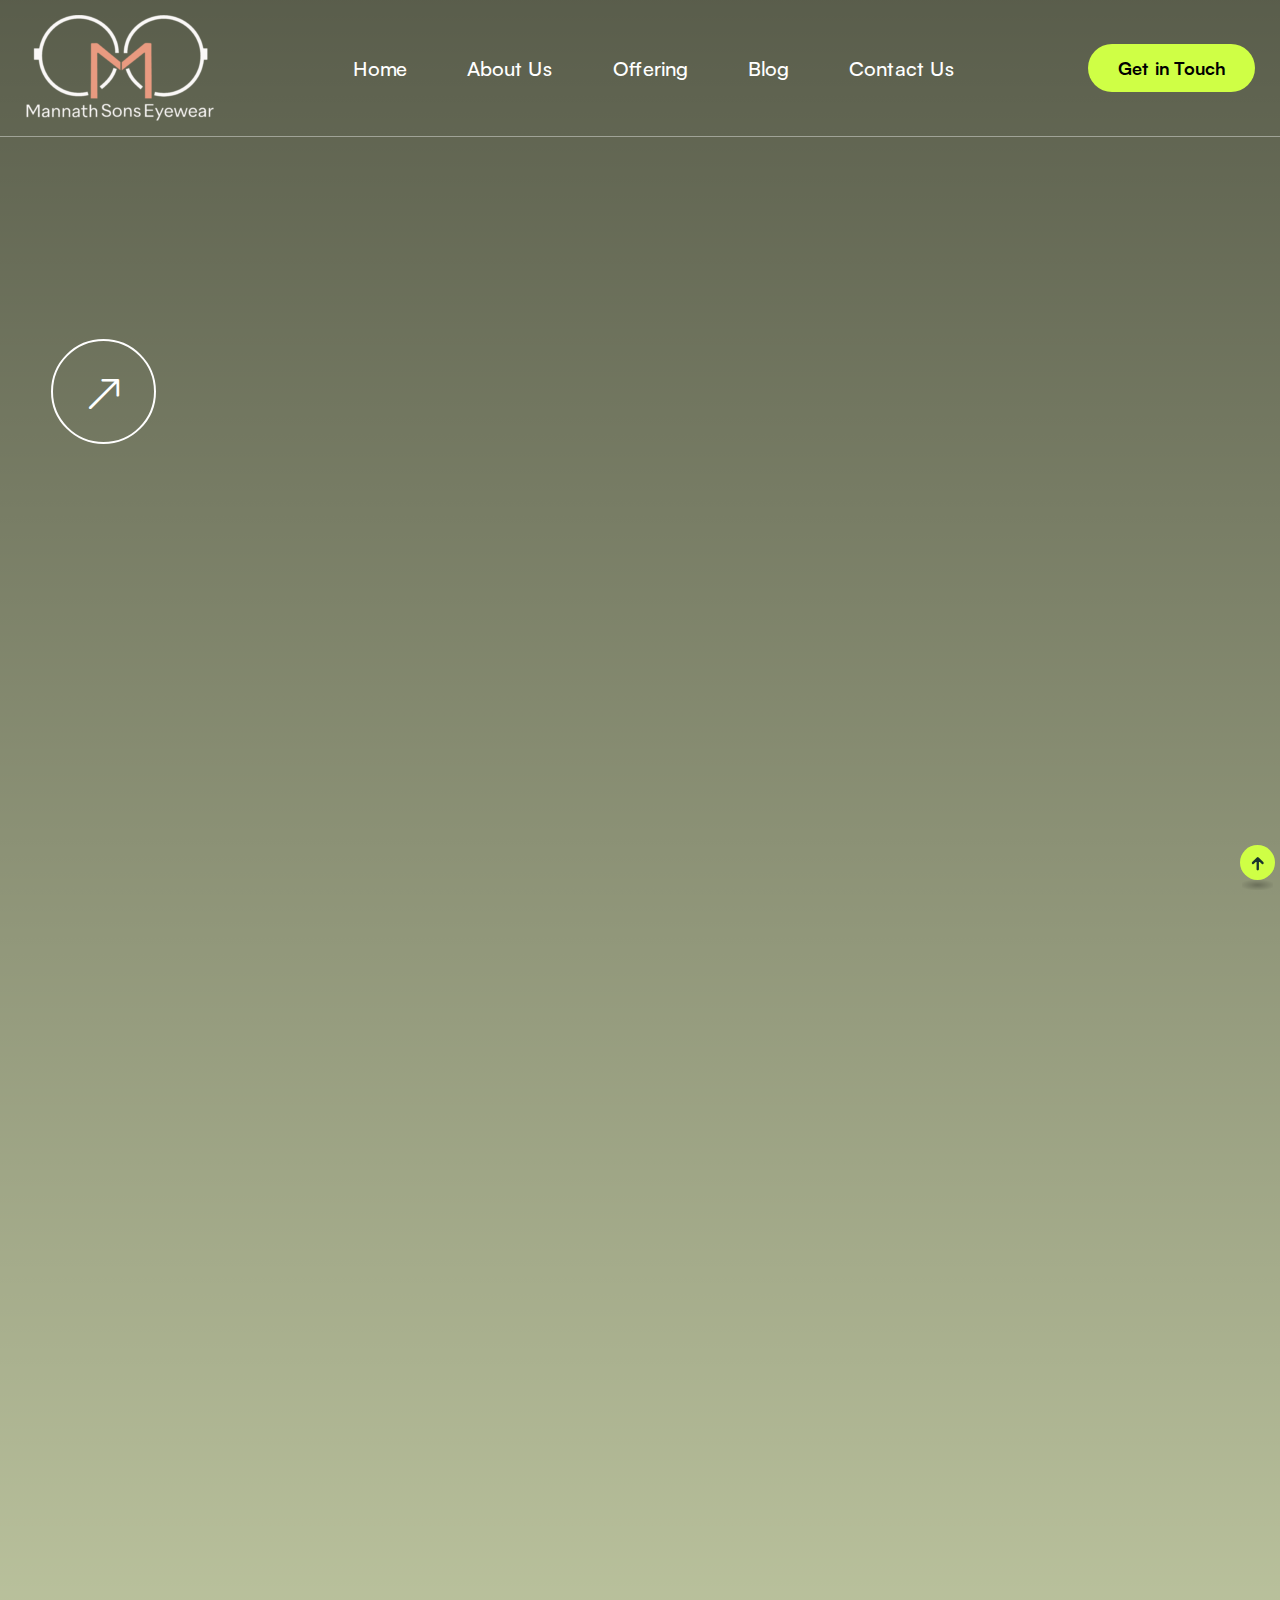
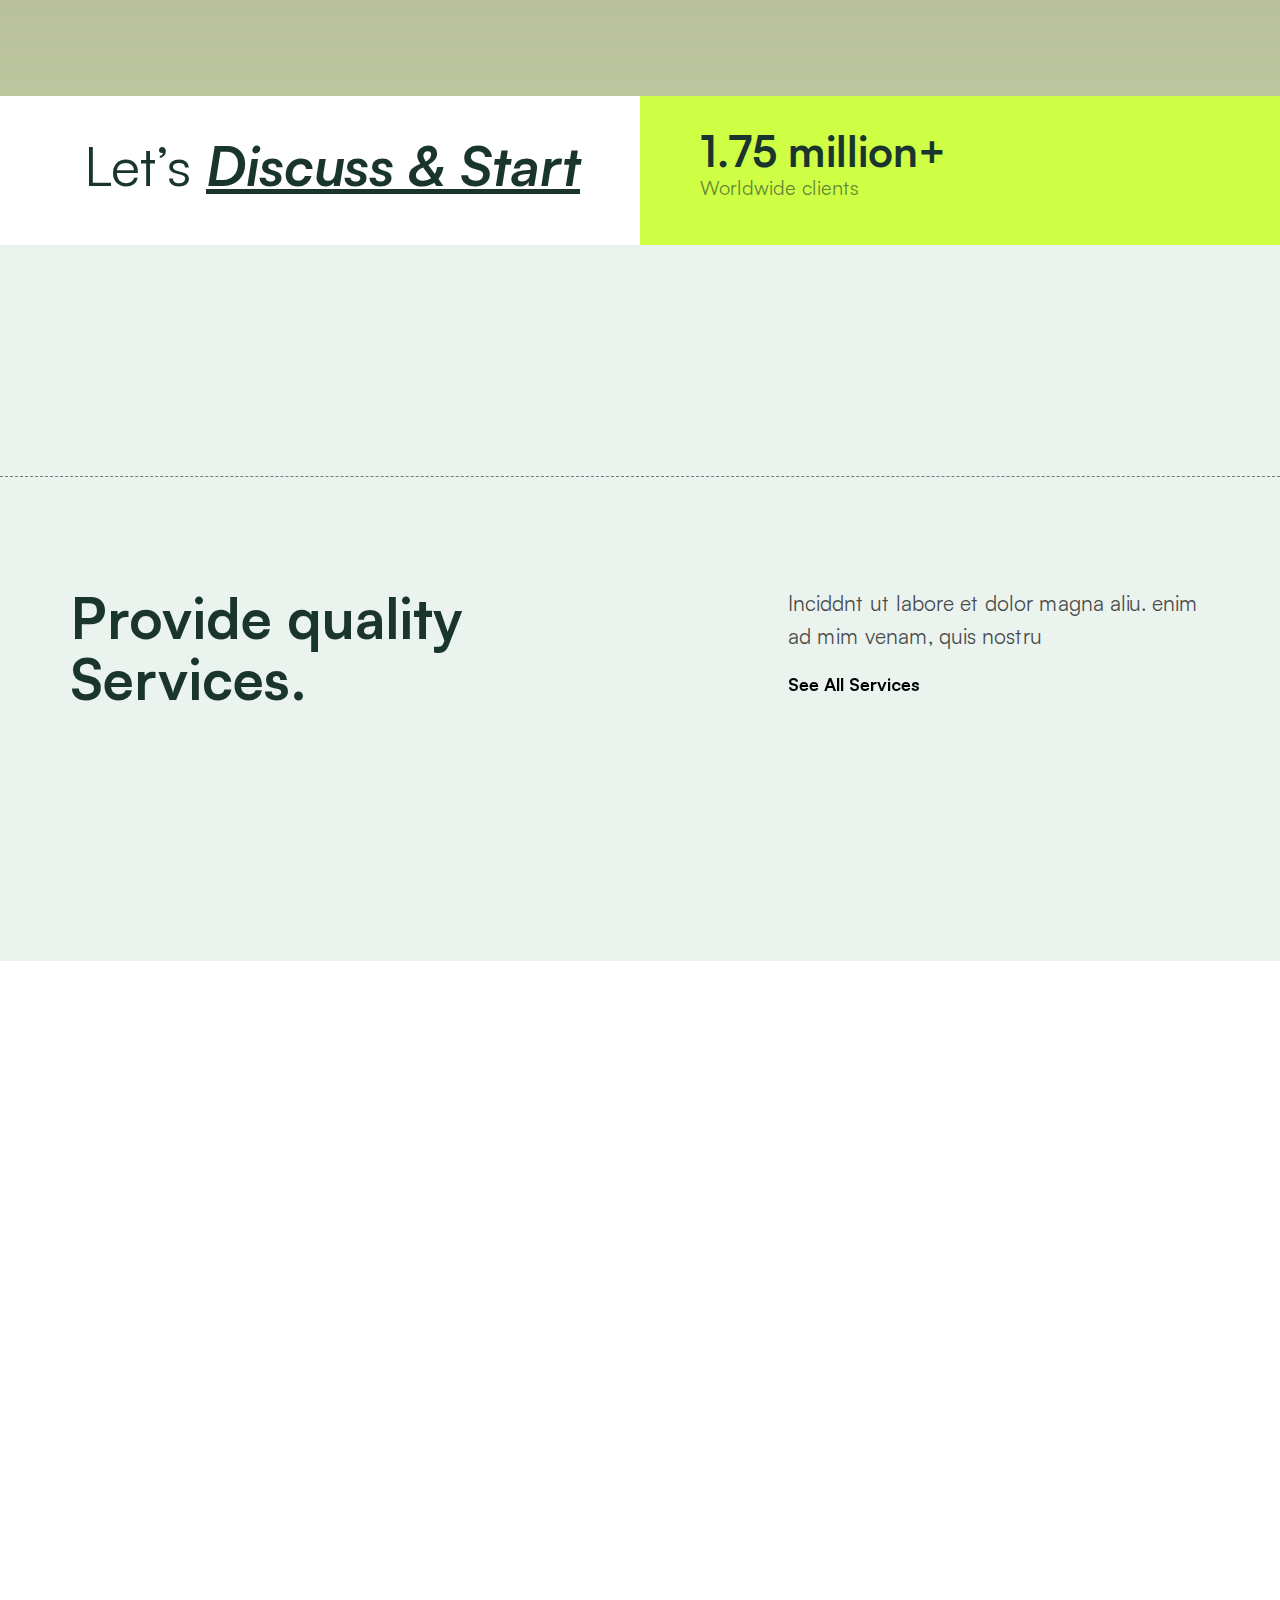
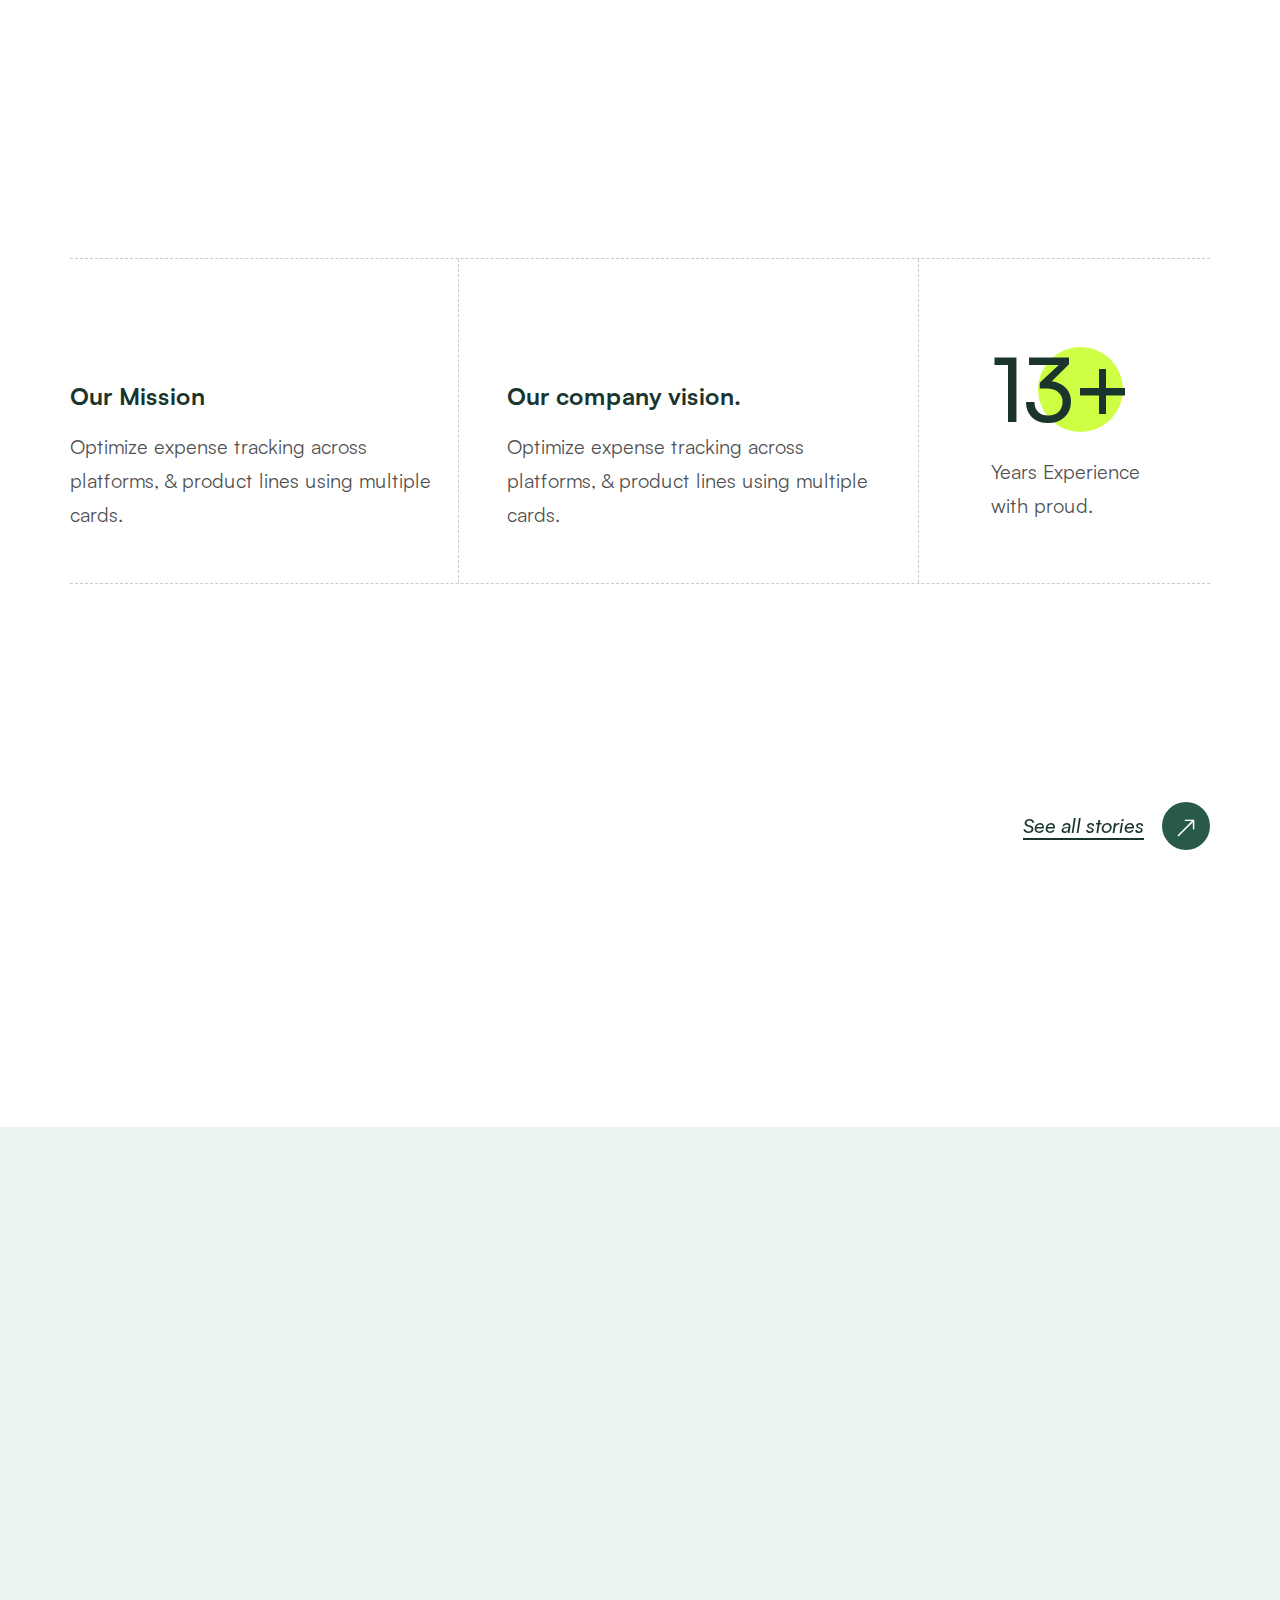
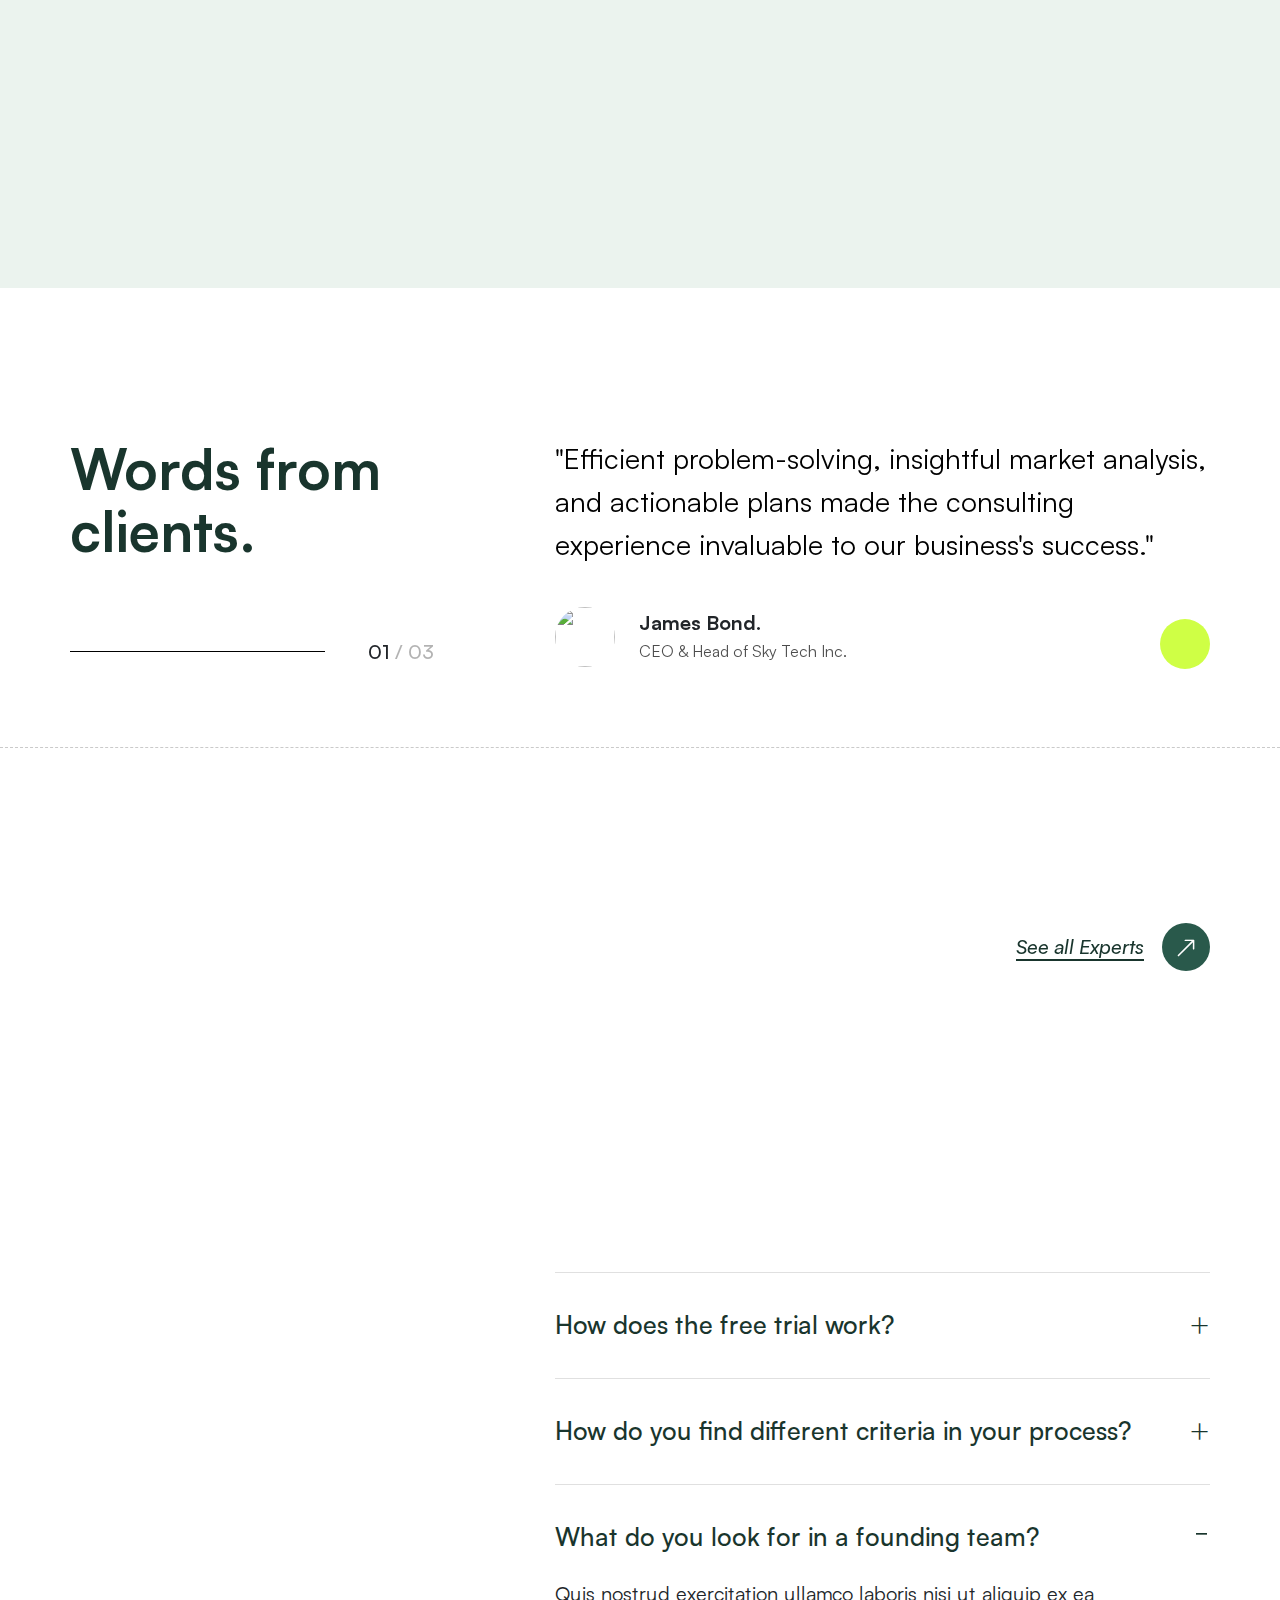
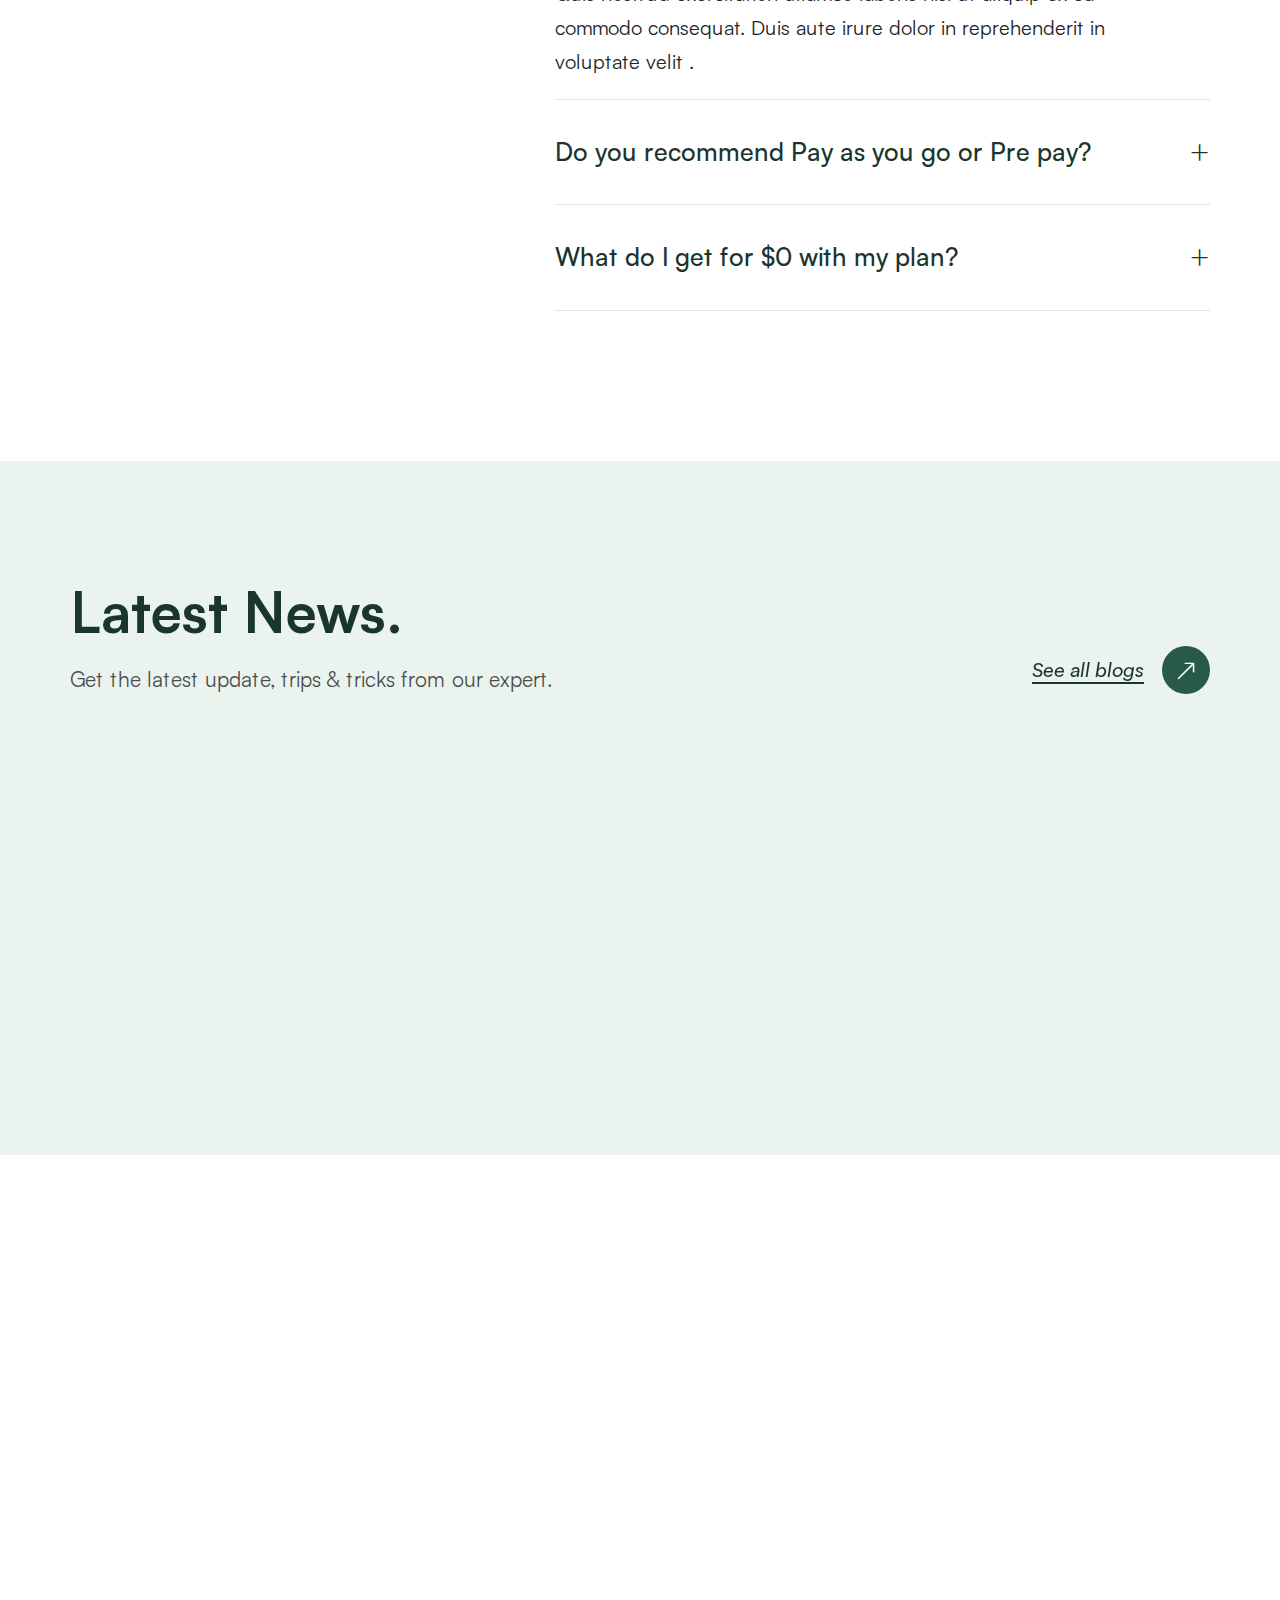
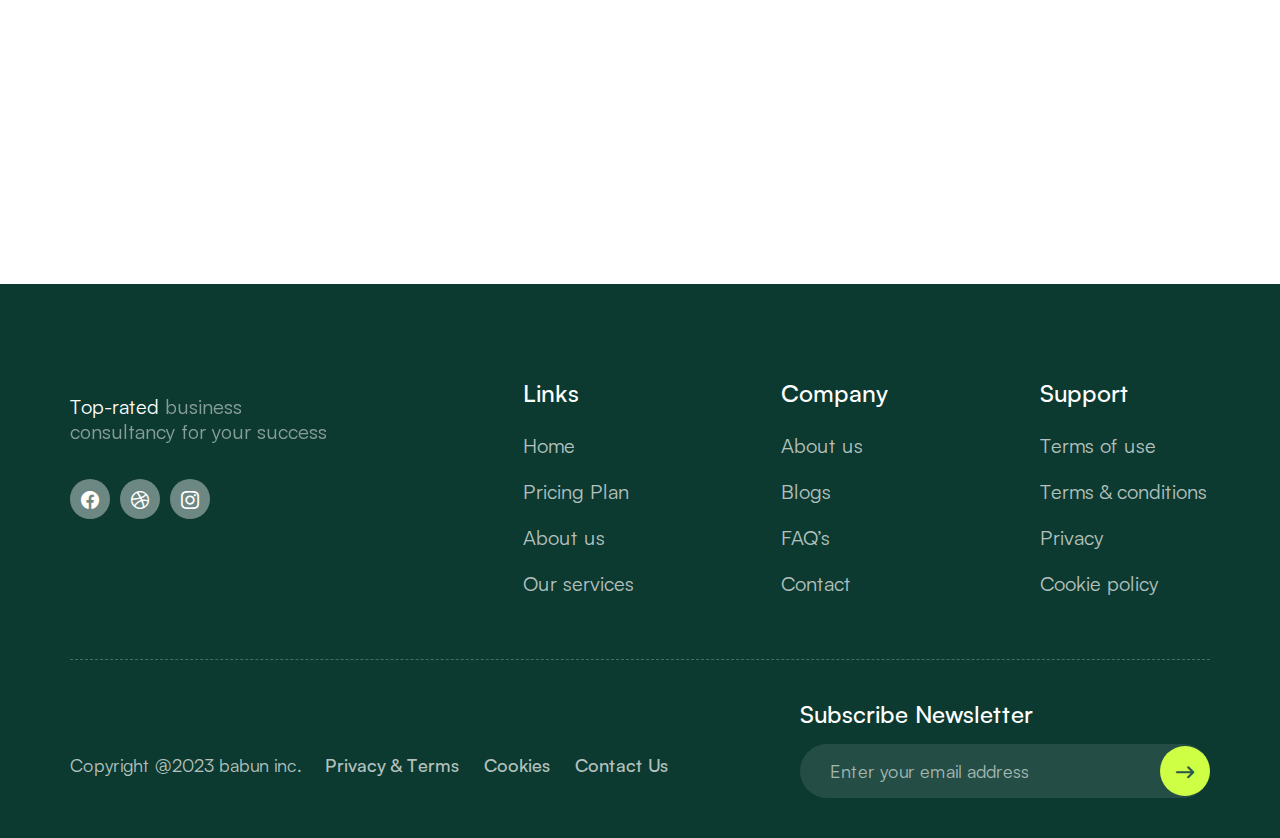
==== index.html @ 5e465fb8 "" ====
<!DOCTYPE html>
<html lang="en">


<!-- Mirrored from html.creativegigstf.com/babun/babun/index-2.html by HTTrack Website Copier/3.x [XR&CO'2014], Tue, 03 Sep 2024 10:23:04 GMT -->

<head>
	<meta charset="UTF-8">
	<meta name="keywords" content="Digital marketing agency, Digital marketing company, Digital marketing services">
	<meta name="description"
		content="Babun is a beautiful website template designed for Business & Consulting websites.">
	<meta property="og:site_name" content="Babun">
	<meta property="og:url" content="https://creativegigstf.com/">
	<meta property="og:type" content="website">
	<meta property="og:title" content="Babun - Business & Consulting HTML5 Template">
	<meta name='og:image' content='images/assets/ogg.png'>
	<!-- For IE -->
	<meta http-equiv="X-UA-Compatible" content="IE=edge">
	<!-- For Resposive Device -->
	<meta name="viewport" content="width=device-width, initial-scale=1.0">
	<!-- For Window Tab Color -->
	<!-- Chrome, Firefox OS and Opera -->
	<meta name="theme-color" content="#1A4137">
	<!-- Windows Phone -->
	<meta name="msapplication-navbutton-color" content="#1A4137">
	<!-- iOS Safari -->
	<meta name="apple-mobile-web-app-status-bar-style" content="#1A4137">
	<title>Babun - Business & Finance HTML5 Template</title>
	<!-- Favicon -->
	<link rel="icon" type="image/png" sizes="56x56" href="images/fav-icon/icon.png">
	<!-- Bootstrap CSS -->
	<link rel="stylesheet" type="text/css" href="assets/css/bootstrap.min.css" media="all">
	<!-- Main style sheet -->
	<link rel="stylesheet" type="text/css" href="assets/css/style.min.css" media="all">
	<!-- responsive style sheet -->
	<link rel="stylesheet" type="text/css" href="assets/css/responsive.css" media="all">

	<!-- Fix Internet Explorer ______________________________________-->
	<!--[if lt IE 9]>
			<script src="http://html5shiv.googlecode.com/svn/trunk/html5.js"></script>
			<script src="vendor/html5shiv.js"></script>
			<script src="vendor/respond.js"></script>
		<![endif]-->
</head>

<body>
	<div class="main-page-wrapper">
		<header class="theme-main-menu menu-overlay menu-style-one white-vr sticky-menu">
			<div class="inner-content position-relative">
				<div class="top-header">
					<div class="d-flex align-items-center justify-content-between">
						<div class="logo order-lg-0">
							<a href="index.html" class="d-flex align-items-center">
								<img src="assets/images/logo/mannath-logo-real-194x106.png" alt="" class="main_logo">
							</a>
						</div>
						<!-- logo -->
						<div class="right-widget ms-auto ms-lg-0 me-3 me-lg-0 order-lg-3">
							<ul class="d-flex align-items-center style-none">
								<li class="d-none d-md-block"><a href="contact.html" class="btn-one tran3s">Get in
										Touch</a></li>
							</ul>
						</div> <!--/.right-widget-->
						<nav class="navbar navbar-expand-lg p0 order-lg-2">
							<button class="navbar-toggler d-block d-lg-none" type="button" data-bs-toggle="collapse"
								data-bs-target="#navbarNav" aria-controls="navbarNav" aria-expanded="false"
								aria-label="Toggle navigation">
								<span></span>
							</button>
							<div class="collapse navbar-collapse" id="navbarNav">
								<ul class="navbar-nav align-items-lg-center">
									<li class="d-block d-lg-none">
										<div class="logo"><a href="index.html" class="d-block"><img
													src="images/logo/logo_01.svg" alt=""></a></div>
									</li>
									<li class="nav-item">
										<a class="nav-link" href="index.html" role="button">Home</a>
									</li>
									<li class="nav-item">
										<a class="nav-link" href="index.html" role="button">About Us</a>
									</li>
									<li class="nav-item">
										<a class="nav-link" href="index.html" role="button">Offering</a>
									</li>
									<li class="nav-item dropdown">
										<a class="nav-link dropdown-toggle" href="#" role="button"
											data-bs-toggle="dropdown" data-bs-auto-close="outside"
											aria-expanded="false">Blog
										</a>
										<ul class="dropdown-menu">
											<li><a href="blog-v1.html" class="dropdown-item"><span>Blog List</span></a>
											</li>
											<li><a href="blog-v2.html" class="dropdown-item"><span>Blog Grid</span></a>
											</li>
											<li><a href="blog-details.html" class="dropdown-item"><span>Blog
														Details</span></a></li>
										</ul>
									</li>
									<li class="nav-item">
										<a class="nav-link" href="contact.html" role="button">Contact Us</a>
									</li>
									<li class="d-md-none ps-2 pe-2"><a href="contact.html"
											class="btn-one w-100 mt-15 tran3s">Get in Touch</a></li>
								</ul>
							</div>
						</nav>
					</div>
				</div> <!--/.top-header-->
			</div> <!-- /.inner-content -->
		</header>
		<!-- /.theme-main-menu -->



		<!-- 
		=============================================
			Hero Banner
		============================================== 
		-->
		<div class="hero-banner-one  xl-pt-200 lg-pt-150 pb-150 lg-pb-100 position-relative">
			<!-- <div class="hero-slider-one m0">
				<div class="item m0">
					<div class="hero-img" style="background-image: url(assets/images/media/slide04.jpg);"></div>
				</div>
				<div class="item m0">
					<div class="hero-img" style="background-image: url(assets/images/media/slide03.jpg);"></div>
				</div>
				<div class="item m0">
					<div class="hero-img" style="background-image: url(assets/images/media/slider02.jpg);"></div>
				</div>
			</div> -->
			<div class="vedio_banner">
				<video autoplay loop muted>
					<source src="assets/images/media/slider_vedio.mp4" type="video/mp4">
				</video>
			</div>
			<!-- /.hero-slider-one -->
			<div class="container position-relative">
				<div class="row">
					<div class="col-xl-6 col-lg-7 ms-auto">
						<h1 class="hero-heading d-inline-block position-relative wow fadeInUp">Your business
							<br>Consultant & <br>Solution.
						</h1>
						<p class="text-xl text-white pt-35 pb-25 wow fadeInUp" data-wow-delay="0.1s">Empowering
							businesses with innovative strategies and actionable recommendations</p>
						<a href="contact.html" class="btn-two icon-link wow fadeInUp" data-wow-delay="0.2s">
							<span>Let’s Talk</span>
							<img src="images/lazy.svg" data-src="images/icon/icon_02.svg" alt=""
								class="lazy-img icon ms-2">
						</a>
					</div>
				</div>
			</div>
			<a href="contact.html"
				class="more-btn rounded-circle d-flex align-items-center justify-content-center tran3s wow fadeInLeft"
				target="_blank"><i class="bi bi-arrow-up-right"></i></a>
		</div>
		<!-- /.hero-banner-one -->


		<!-- 
		=============================================
			Fancy Banner One
		============================================== 
		-->
		<div class="fancy-banner-one position-relative pt-30 md-pt-20 pb-40 md-pb-20 bg-white">
			<div class="row align-items-center">
				<div class="col-md-6 text-center text-md-end">
					<h2 class="pe-xl-5 pe-md-4 sm-pb-50">Let’s <span>Discuss & Start</span></h2>
				</div>
				<div class="col-md-6">
					<div class="ps-xl-5 ps-md-4 pe-xxl-5 d-flex align-items-center justify-content-between">
						<div>
							<h3 class="fw-bold">1.75 million+</h3>
							<p class="text-md m0">Worldwide clients</p>
						</div>
						<img src="images/lazy.svg" data-src="images/assets/screen_01.png" alt=""
							class="lazy-img screen me-xxl-5">
					</div>
				</div>
			</div>
		</div>
		<!-- /.fancy-banner-one -->


		<!-- 
		=============================================
			BLock Feature One
		============================================== 
		-->
		<div class="block-feature-one position-relative pt-75">
			<div class="upper-wrapper mb-110 lg-mb-80">
				<div class="container">
					<div class="row">
						<div class="col-lg-4 wow fadeInUp">
							<div class="card-style-one d-flex w-100 mb-35">
								<div
									class="icon tran3s rounded-circle d-flex align-items-center justify-content-center">
									<img src="images/lazy.svg" data-src="images/icon/icon_03.svg" alt=""
										class="lazy-img">
								</div>
								<div class="text ps-4">
									<h4 class="fw-bold">Low Fees</h4>
									<p class="pe-xl-4">cupidatat non proident, sunt in culpa qui officia deserunt</p>
								</div>
							</div>
							<!-- /.card-style-one -->
						</div>
						<div class="col-lg-4 wow fadeInUp" data-wow-delay="0.1s">
							<div class="card-style-one d-flex w-100 mb-35">
								<div
									class="icon tran3s rounded-circle d-flex align-items-center justify-content-center">
									<img src="images/lazy.svg" data-src="images/icon/icon_04.svg" alt=""
										class="lazy-img">
								</div>
								<div class="text ps-4">
									<h4 class="fw-bold">Expert Advisor</h4>
									<p class="pe-xl-4">Elit esse cillum dolore eu fugiat nulla pariatur</p>
								</div>
							</div>
							<!-- /.card-style-one -->
						</div>
						<div class="col-lg-4 wow fadeInUp" data-wow-delay="0.2s">
							<div class="card-style-one d-flex w-100 mb-35">
								<div
									class="icon tran3s rounded-circle d-flex align-items-center justify-content-center">
									<img src="images/lazy.svg" data-src="images/icon/icon_05.svg" alt=""
										class="lazy-img">
								</div>
								<div class="text ps-4">
									<h4 class="fw-bold">Effective Support</h4>
									<p class="pe-xl-4">quis nostrud exerct ullamo ea nisi ut aliqui com dolor</p>
								</div>
							</div>
							<!-- /.card-style-one -->
						</div>
					</div>
				</div>
			</div>
			<!-- /.upper-wrapper -->

			<div class="container">
				<div class="position-relative">
					<div class="row">
						<div class="col-md-6">
							<div class="title-one text-center text-md-start mb-30 sm-mb-10">
								<h2>Provide quality Services.</h2>
							</div>
							<!-- /.title-one -->
						</div>
					</div>
					<div class="row justify-content-center">
						<div class="col-lg-4 col-md-6 d-flex wow fadeInUp">
							<div class="card-style-two vstack tran3s w-100 mt-30">
								<img src="images/lazy.svg" data-src="images/icon/icon_06.svg" alt=""
									class="lazy-img icon me-auto">
								<h4 class="fw-bold mt-30 mb-25">Expense Report</h4>
								<p class="mb-20">Maximize convenience by paying for ads, subscriptions, and inventory
									with Mastercard®.</p>
								<a href="service-details.html" class="arrow-btn tran3s mt-auto stretched-link"><img
										src="images/lazy.svg" data-src="images/icon/icon_09.svg" alt=""
										class="lazy-img"></a>
							</div>
							<!-- /.card-style-two -->
						</div>
						<div class="col-lg-4 col-md-6 d-flex wow fadeInUp" data-wow-delay="0.1s">
							<div class="card-style-two vstack tran3s w-100 mt-30">
								<img src="images/lazy.svg" data-src="images/icon/icon_07.svg" alt=""
									class="lazy-img icon me-auto">
								<h4 class="fw-bold mt-30 mb-25">Tax Preparation</h4>
								<p class="mb-20">Use receiving accounts in a growing number of currencies and get paid
									like a local.</p>
								<a href="service-details.html" class="arrow-btn tran3s mt-auto stretched-link"><img
										src="images/lazy.svg" data-src="images/icon/icon_09.svg" alt=""
										class="lazy-img"></a>
							</div>
							<!-- /.card-style-two -->
						</div>
						<div class="col-lg-4 col-md-6 d-flex wow fadeInUp" data-wow-delay="0.2s">
							<div class="card-style-two vstack tran3s w-100 mt-30">
								<img src="images/lazy.svg" data-src="images/icon/icon_08.svg" alt=""
									class="lazy-img icon me-auto">
								<h4 class="fw-bold mt-30 mb-25">Book keeping</h4>
								<p class="mb-20">Use receiving accounts in a growing number of currencies and get paid
									like a local.</p>
								<a href="service-details.html" class="arrow-btn tran3s mt-auto stretched-link"><img
										src="images/lazy.svg" data-src="images/icon/icon_09.svg" alt=""
										class="lazy-img"></a>
							</div>
							<!-- /.card-style-two -->
						</div>
					</div>

					<div class="section-subheading sm-mt-40">
						<p class="text-lg">Inciddnt ut labore et dolor magna aliu. enim ad mim venam, quis nostru </p>
						<a href="service-v1.html" class="btn-three icon-link">
							<span>See All Services</span>
							<img src="images/lazy.svg" data-src="images/icon/icon_09.svg" alt=""
								class="lazy-img icon ms-1">
						</a>
					</div>
					<!-- /.section-subheading -->
				</div>
			</div>
		</div>
		<!-- /.block-feature-one -->



		<!--
		=====================================================
			Text Feature One
		=====================================================
		-->
		<div class="text-feature-one mt-150 lg-mt-100">
			<div class="container">
				<div class="row align-items-center">
					<div class="col-xl-5 col-lg-6 wow fadeInLeft">
						<div class="title-one">
							<div class="upper-title">About us</div>
							<h2>15k+ Client using Our Services.</h2>
						</div>
						<!-- /.title-one -->
						<p class="text-lg mt-45 lg-mt-30 mb-35 lg-mb-20">Your success is our mission. As business
							advisors, we offer expert guidance, unlocking your potential for growth and profitability
						</p>
						<div class="d-inline-flex flex-wrap align-items-center">
							<a href="about-us-v1.html" class="btn-four mt-15 me-4">More About us</a>
							<a href="contact.html" class="btn-three icon-link mt-15">
								<span>Request a Callback</span>
								<img src="images/lazy.svg" data-src="images/icon/icon_09.svg" alt=""
									class="lazy-img icon ms-1">
							</a>
						</div>
					</div>
					<div class="col-xl-7 col-lg-6 wow fadeInRight">
						<div
							class="media-list-item ms-auto pe-xxl-5 pe-4 ps-xxl-5 ps-4 pb-35 md-mt-60 d-flex align-items-end">
							<ul class="style-none">
								<li>Mobile app easy management & access</li>
								<li>Ton’s of features for handle the card easily</li>
								<li>Strong security system.</li>
							</ul>
						</div>
					</div>
				</div>
			</div>
		</div>
		<!-- /.text-feature-one -->


		<!--
		=====================================================
			BLock Feature Two
		=====================================================
		-->
		<div class="block-feature-two mt-80">
			<div class="container">
				<div class="wrapper">
					<div class="row align-items-center">
						<div class="col-md-4">
							<div class="card-style-three pt-45 md-pt-30 pb-35 sm-pb-30">
								<img src="images/lazy.svg" data-src="images/icon/icon_10.svg" alt=""
									class="lazy-img icon">
								<h4 class="fw-bold mt-40 sm-mt-20 mb-20">Our Mission</h4>
								<p>Optimize expense tracking across platforms, & product lines using multiple cards.</p>
							</div>
							<!-- /.card-style-three -->
						</div>
						<div class="col-md-5">
							<div class="border-line h-100 ps-lg-5 pe-lg-5 ps-md-3 pe-md-3">
								<div class="card-style-three pt-45 md-pt-30 pb-35 sm-pb-30">
									<img src="images/lazy.svg" data-src="images/icon/icon_11.svg" alt=""
										class="lazy-img icon">
									<h4 class="fw-bold mt-40 sm-mt-20 mb-20">Our company vision.</h4>
									<p>Optimize expense tracking across platforms, & product lines using multiple cards.
									</p>
								</div>
								<!-- /.card-style-three -->
							</div>
						</div>
						<div class="col-md-3">
							<div class="ps-lg-5 sm-pb-30 sm-pt-30">
								<div class="numb fw-500"><span class="counter">13</span>+</div>
								<p class="m0">Years Experience <br> with proud.</p>
							</div>
						</div>
					</div>
				</div>
			</div>
		</div>
		<!-- /.block-feature-two -->



		<!--
		=====================================================
			BLock Feature Three
		=====================================================
		-->
		<div class="block-feature-three position-relative mt-150 lg-mt-80 pb-150 lg-pb-80 sm-pb-60">
			<div class="container">
				<div class="position-relative">
					<div class="row">
						<div class="col-md-6 wow fadeInLeft">
							<div class="title-one mb-90 lg-mb-50">
								<h2>Our client Success Stories.</h2>
							</div>
							<!-- /.title-one -->
						</div>
					</div>

					<div class="row gx-xxl-5">
						<div class="col-lg-8">
							<div
								class="block-one pt-45 lg-pt-30 pb-20 ps-3 ps-xl-5 pe-xl-5 pe-3 position-relative border-30 wow fadeInUp">
								<div class="row">
									<div class="col-lg-5">
										<div class="tag d-inline-block border-30 fw-500 text-uppercase mb-15">Consulting
										</div>
										<div class="date text-dark"><span class="fw-500">Featured -</span> 18 Jul 2023
										</div>
									</div>
									<div class="col-lg-7">
										<h3 class="block-title d-inline-block position-relative"><a
												href="project-details-v1.html">Manage your online banking and get
												rewarded</a></h3>
									</div>
								</div>
							</div>
							<!-- /.block-one -->

							<div class="block-two border-30 d-flex mt-45 lg-mt-30 wow fadeInUp">
								<div class="img-wrapper"></div>
								<div class="text-wrapper bg-white">
									<div class="date">18 Jul 2023</div>
									<h3 class="block-title d-inline-block position-relative mt-5 mb-40 lg-mb-30"><a
											href="project-details-v1.html">Gold card user will get priority pass for <br
												class="d-none d-lg-block"> Airport.</a></h3>
									<div class="d-flex align-items-center justify-content-between">
										<div class="tag text-uppercase fw-500">Payments</div>
										<a href="project-details-v1.html"
											class="round-btn rounded-circle d-flex align-items-center justify-content-center tran3s"><i
												class="bi bi-arrow-up-right"></i></a>
									</div>
								</div>
								<!-- /.text-wrapper -->
							</div>
							<!-- /.block-two -->
						</div>

						<div class="col-lg-4">
							<div class="block-three border-30 ps-lg-4 ps-3 pe-lg-4 pe-3 pt-40 lg-pt-30 pb-30 md-mt-30 wow fadeInUp"
								data-wow-delay="0.2s">
								<div class="date">3 Aug 2023</div>
								<h3 class="block-title d-inline-block position-relative mt-20 mb-80 lg-mb-50"><a
										href="project-details-v1.html">Gold card user will get priority pass for
										Airport.</a></h3>
								<div class="d-flex align-items-center justify-content-between">
									<div class="tag text-uppercase fw-500">DESIGN</div>
									<a href="project-details-v1.html"
										class="round-btn rounded-circle d-flex align-items-center justify-content-center tran3s"><i
											class="bi bi-arrow-up-right"></i></a>
								</div>
							</div>
							<!-- /.block-three -->
							<div class="block-four border-30 ps-lg-4 ps-3 pe-lg-4 pe-3 pt-15 pb-30 mt-45 lg-mt-30 wow fadeInUp"
								data-wow-delay="0.2s">
								<h3
									class="block-title d-inline-block position-relative mt-20 mb-250 lg-mb-150 sm-mb-100">
									<a href="project-details-v1.html">Our Travel Card Makes <br
											class="d-none d-xl-block">you Happy.</a>
								</h3>
								<div class="d-flex align-items-center justify-content-between">
									<div class="tag text-uppercase fw-500">DESIGN</div>
									<a href="project-details-v1.html"
										class="round-btn rounded-circle d-flex align-items-center justify-content-center tran3s"><i
											class="bi bi-arrow-up-right"></i></a>
								</div>
							</div>
							<!-- /.block-four -->
						</div>
					</div>

					<div class="section-btn sm-mt-40">
						<a href="project-v1.html" class="btn-five icon-link">
							<span class="text">See all stories</span>
							<div class="icon tran3s rounded-circle d-flex align-items-center justify-content-center"><i
									class="bi bi-arrow-up-right"></i></div>
						</a>
					</div>
				</div>
			</div>
		</div>
		<!-- /.block-feature-three -->



		<!-- 
		=============================================
			Feedback Section One
		============================================== 
		-->
		<div class="feedback-section-one mt-150 lg-mt-80 pb-80">
			<div class="container">
				<div class="position-relative">
					<div class="title-one sm-mb-40">
						<h2>Words from <br> clients.</h2>
					</div>
					<!-- /.title-one -->
					<div class="feedback-slider-one">
						<div class="item">
							<div class="feedback-block-one">
								<div class="row align-items-end">
									<div class="col-md-7 ms-auto order-md-last">
										<blockquote>"Efficient problem-solving, insightful market analysis, and
											actionable plans made the consulting experience invaluable to our business's
											success."</blockquote>
										<div class="d-flex align-items-center">
											<img src="images/media/img_08.jpg" alt="" class="avatar rounded-circle">
											<div class="ps-4">
												<div class="name fw-bold text-dark">James Bond.</div>
												<p class="fs-6 m0">CEO & Head of Sky Tech Inc.</p>
											</div>
										</div>
									</div>
									<div class="col-md-4 order-md-first">
										<div class="d-flex align-items-center justify-content-between sm-mt-40">
											<div class="line"></div>
											<div class="count fw-500"><span class="text-dark">01</span> / 03</div>
										</div>
									</div>
								</div>
							</div>
						</div>
						<div class="item">
							<div class="feedback-block-one">
								<div class="row align-items-end">
									<div class="col-md-7 ms-auto order-md-last">
										<blockquote>"Lorem ipsum, dolor sit amet consectetur elit. Asperiores unde
											inventore tenetur. Accusantium tenetur id cupiditate quibusdam."
										</blockquote>
										<div class="d-flex align-items-center">
											<img src="images/media/img_08.jpg" alt="" class="avatar rounded-circle">
											<div class="ps-4">
												<div class="name fw-bold text-dark">Rashed Kabir.</div>
												<p class="fs-6 m0">CEO & Head of Sky Tech Inc.</p>
											</div>
										</div>
									</div>
									<div class="col-md-4 order-md-first">
										<div class="d-flex align-items-center justify-content-between sm-mt-40">
											<div class="line"></div>
											<div class="count fw-500"><span class="text-dark">02</span> / 03</div>
										</div>
									</div>
								</div>
							</div>
						</div>
						<div class="item">
							<div class="feedback-block-one">
								<div class="row align-items-end">
									<div class="col-md-7 ms-auto order-md-last">
										<blockquote>"Lorem ipsum dolor, sit amet consectetur adipisicing elit. Fuga sed
											nobis eveniet nisi provident aut excepturi reiciendis officiis quo."
										</blockquote>
										<div class="d-flex align-items-center">
											<img src="images/media/img_08.jpg" alt="" class="avatar rounded-circle">
											<div class="ps-4">
												<div class="name fw-bold text-dark">Zubayer Hasan.</div>
												<p class="fs-6 m0">CEO & Head of Sky Tech Inc.</p>
											</div>
										</div>
									</div>
									<div class="col-md-4 order-md-first">
										<div class="d-flex align-items-center justify-content-between sm-mt-40">
											<div class="line"></div>
											<div class="count fw-500"><span class="text-dark">03</span> / 03</div>
										</div>
									</div>
								</div>
							</div>
						</div>
					</div>

					<div class="icon d-flex align-items-center justify-content-center rounded-circle"><img
							src="images/lazy.svg" data-src="images/icon/icon_12.svg" alt="" class="lazy-img"></div>
				</div>
			</div>
		</div>
		<!-- /.feedback-section-one -->



		<!--
		=====================================================
			Team Section One
		=====================================================
		-->
		<div class="team-section-one mt-150 lg-mt-80">
			<div class="container">
				<div class="position-relative">
					<div class="title-one mb-40 lg-mb-20 wow fadeInUp">
						<h2>Our Advisor.</h2>
					</div>
					<!-- /.title-one -->

					<div class="row">
						<div class="col-lg-3 col-sm-6 wow fadeInUp">
							<div class="card-style-four mt-35">
								<div
									class="media d-flex align-items-center justify-content-center position-relative overflow-hidden">
									<img src="images/lazy.svg" data-src="images/media/img_09.jpg" alt=""
										class="lazy-img w-100">
									<a href="team-details.html"
										class="round-btn rounded-circle d-flex align-items-center justify-content-center tran3s"><i
											class="bi bi-arrow-up-right"></i></a>
								</div>
								<h4 class="fw-500 pt-20 m0">Rashed kabir</h4>
								<div class="fs-6">Manager</div>
							</div>
							<!-- /.card-style-four -->
						</div>
						<div class="col-lg-3 col-sm-6 wow fadeInUp" data-wow-delay="0.1s">
							<div class="card-style-four mt-35">
								<div
									class="media d-flex align-items-center justify-content-center position-relative overflow-hidden">
									<img src="images/lazy.svg" data-src="images/media/img_10.jpg" alt=""
										class="lazy-img w-100">
									<a href="team-details.html"
										class="round-btn rounded-circle d-flex align-items-center justify-content-center tran3s"><i
											class="bi bi-arrow-up-right"></i></a>
								</div>
								<h4 class="fw-500 pt-20 m0">Angelina Jolie</h4>
								<div class="fs-6">Marketing Expert</div>
							</div>
							<!-- /.card-style-four -->
						</div>
						<div class="col-lg-3 col-sm-6 wow fadeInUp" data-wow-delay="0.2s">
							<div class="card-style-four mt-35">
								<div
									class="media d-flex align-items-center justify-content-center position-relative overflow-hidden">
									<img src="images/lazy.svg" data-src="images/media/img_11.jpg" alt=""
										class="lazy-img w-100">
									<a href="team-details.html"
										class="round-btn rounded-circle d-flex align-items-center justify-content-center tran3s"><i
											class="bi bi-arrow-up-right"></i></a>
								</div>
								<h4 class="fw-500 pt-20 m0">Zubayer Hasan</h4>
								<div class="fs-6">Analysis</div>
							</div>
							<!-- /.card-style-four -->
						</div>
						<div class="col-lg-3 col-sm-6 wow fadeInUp" data-wow-delay="0.3s">
							<div class="card-style-four mt-35">
								<div
									class="media d-flex align-items-center justify-content-center position-relative overflow-hidden">
									<img src="images/lazy.svg" data-src="images/media/img_12.jpg" alt=""
										class="lazy-img w-100">
									<a href="team-details.html"
										class="round-btn rounded-circle d-flex align-items-center justify-content-center tran3s"><i
											class="bi bi-arrow-up-right"></i></a>
								</div>
								<h4 class="fw-500 pt-20 m0">Maria Escolova</h4>
								<div class="fs-6">Senior Officer</div>
							</div>
							<!-- /.card-style-four -->
						</div>
					</div>

					<div class="section-btn sm-mt-40">
						<a href="team-v1.html" class="btn-five icon-link">
							<span class="text">See all Experts</span>
							<div class="icon tran3s rounded-circle d-flex align-items-center justify-content-center"><i
									class="bi bi-arrow-up-right"></i></div>
						</a>
					</div>
				</div>
			</div>
		</div>
		<!-- /.team-section-one -->


		<!--
		=====================================================
			FAQ Section One
		=====================================================
		-->
		<div class="faq-section-one mt-150 lg-mt-120 md-mt-80">
			<div class="container">
				<div class="row">
					<div class="col-lg-5 wow fadeInLeft">
						<div class="title-one mb-40 lg-mb-20">
							<h2>Questions & Answers</h2>
						</div>
						<!-- /.title-one -->
						<p class="text-lg mb-40 lg-mb-20">Don’t find the answer? We can help</p>
						<a href="contact.html" class="btn-four">Contact us</a>
					</div>

					<div class="col-lg-7">
						<div class="accordion accordion-style-one mt-15 md-mt-50" id="accordionOne">
							<div class="accordion-item">
								<h2 class="accordion-header">
									<button class="accordion-button collapsed" type="button" data-bs-toggle="collapse"
										data-bs-target="#collapseOne" aria-expanded="false" aria-controls="collapseOne">
										How does the free trial work?
									</button>
								</h2>
								<div id="collapseOne" class="accordion-collapse collapse"
									data-bs-parent="#accordionOne">
									<div class="accordion-body">
										<p>Quis nostrud exercitation ullamco laboris nisi ut aliquip ex ea commodo
											consequat. Duis aute irure dolor in reprehenderit in voluptate velit .</p>
									</div>
								</div>
							</div>
							<div class="accordion-item">
								<h2 class="accordion-header">
									<button class="accordion-button collapsed" type="button" data-bs-toggle="collapse"
										data-bs-target="#collapseTwo" aria-expanded="false" aria-controls="collapseTwo">
										How do you find different criteria in your process?
									</button>
								</h2>
								<div id="collapseTwo" class="accordion-collapse collapse"
									data-bs-parent="#accordionOne">
									<div class="accordion-body">
										<p>Quis nostrud exercitation ullamco laboris nisi ut aliquip ex ea commodo
											consequat. Duis aute irure dolor in reprehenderit in voluptate velit .</p>
									</div>
								</div>
							</div>
							<div class="accordion-item">
								<h2 class="accordion-header">
									<button class="accordion-button" type="button" data-bs-toggle="collapse"
										data-bs-target="#collapseThree" aria-expanded="true"
										aria-controls="collapseThree">
										What do you look for in a founding team?
									</button>
								</h2>
								<div id="collapseThree" class="accordion-collapse collapse show"
									data-bs-parent="#accordionOne">
									<div class="accordion-body">
										<p>Quis nostrud exercitation ullamco laboris nisi ut aliquip ex ea commodo
											consequat. Duis aute irure dolor in reprehenderit in voluptate velit .</p>
									</div>
								</div>
							</div>
							<div class="accordion-item">
								<h2 class="accordion-header">
									<button class="accordion-button collapsed" type="button" data-bs-toggle="collapse"
										data-bs-target="#collapseFour" aria-expanded="false"
										aria-controls="collapseFour">
										Do you recommend Pay as you go or Pre pay?
									</button>
								</h2>
								<div id="collapseFour" class="accordion-collapse collapse"
									data-bs-parent="#accordionOne">
									<div class="accordion-body">
										<p>Quis nostrud exercitation ullamco laboris nisi ut aliquip ex ea commodo
											consequat. Duis aute irure dolor in reprehenderit in voluptate velit .</p>
									</div>
								</div>
							</div>
							<div class="accordion-item">
								<h2 class="accordion-header">
									<button class="accordion-button collapsed" type="button" data-bs-toggle="collapse"
										data-bs-target="#collapseFive" aria-expanded="false"
										aria-controls="collapseFive">
										What do I get for $0 with my plan?
									</button>
								</h2>
								<div id="collapseFive" class="accordion-collapse collapse"
									data-bs-parent="#accordionOne">
									<div class="accordion-body">
										<p>Quis nostrud exercitation ullamco laboris nisi ut aliquip ex ea commodo
											consequat. Duis aute irure dolor in reprehenderit in voluptate velit .</p>
									</div>
								</div>
							</div>
						</div>
					</div>
				</div>
			</div>
		</div>
		<!-- /.faq-section-one -->


		<!--
		=====================================================
			Blog Section One
		=====================================================
		-->
		<div class="blog-section-one position-relative mt-150 lg-mt-80 pt-120 lg-pt-80">
			<div class="container">
				<div class="position-relative">
					<div class="title-one mb-20 lg-mb-10">
						<h2>Latest News.</h2>
					</div>
					<!-- /.title-one -->
					<p class="text-lg mb-40 lg-mb-10">Get the latest update, trips & tricks from our expert.</p>

					<div class="row gx-xxl-5">
						<div class="col-md-6">
							<article class="blog-meta-one mt-35 sm-mt-30 wow fadeInUp">
								<div class="post-data">
									<div class="post-info"><span class="fw-500 text-dark">Rashed Ka -</span> 18 Jul 2023
									</div>
									<a href="blog-details.html" class="mt-15">
										<h4 class="tran3s blog-title">Wise Spending Habits, 13 Tips for Maximizing Your
											Money.</h4>
									</a>
								</div>
								<figure class="post-img position-relative d-flex justify-content-end align-items-end m0"
									style="background-image: url(images/blog/blog_img_01.jpg);">
									<a href="blog-details.html"
										class="round-btn stretched-link rounded-circle d-flex align-items-center justify-content-center tran3s"><i
											class="bi bi-arrow-up-right"></i></a>
								</figure>
							</article>
							<!-- /.blog-meta-one -->
						</div>
						<div class="col-md-6">
							<article class="blog-meta-one mt-35 sm-mt-30 wow fadeInUp" data-wow-delay="0.1s">
								<div class="post-data">
									<div class="post-info"><span class="fw-500 text-dark">Mark Joe -</span> 09 Feb 2023
									</div>
									<a href="blog-details.html" class="mt-15">
										<h4 class="tran3s blog-title">Lessons from Visionary Leaders for Success in
											Business.</h4>
									</a>
								</div>
								<figure class="post-img position-relative d-flex justify-content-end align-items-end m0"
									style="background-image: url(images/blog/blog_img_02.jpg);">
									<a href="blog-details.html"
										class="round-btn stretched-link rounded-circle d-flex align-items-center justify-content-center tran3s"><i
											class="bi bi-arrow-up-right"></i></a>
								</figure>
							</article>
							<!-- /.blog-meta-one -->
						</div>
					</div>

					<div class="section-btn sm-mt-40">
						<a href="blog-v2.html" class="btn-five icon-link">
							<span class="text">See all blogs</span>
							<div class="icon tran3s rounded-circle d-flex align-items-center justify-content-center"><i
									class="bi bi-arrow-up-right"></i></div>
						</a>
					</div>
				</div>
			</div>
		</div>
		<!-- /.blog-section-one -->


		<!--
		=====================================================
			Fancy Banner Two
		=====================================================
		-->
		<div class="fancy-banner-two mt-150 lg-mt-80 mb-150 lg-mb-60">
			<div class="container">
				<div class="text-center wow fadeInUp">
					<div class="row">
						<div class="col-lg-8 m-auto">
							<div class="title-one">
								<h2>Want to chat? Feel free to contact our team.</h2>
							</div>
							<!-- /.title-one -->
							<p class="text-lg mt-40 lg-mt-30 mb-30">Contact our friendly team for quick and helpful
								answers.</p>
							<div class="d-inline-flex flex-wrap justify-content-center">
								<a href="contact.html" class="btn-four mt-10 me-2">Get a Quote</a>
								<a href="contact.html" class="btn-six mt-10 ms-2">Contact</a>
							</div>
						</div>
					</div>
				</div>
			</div>
		</div>
		<!-- /.fancy-banner-two -->




		<!--
		=====================================================
			Footer One
		=====================================================
		-->
		<div class="footer-one">
			<div class="container">
				<div class="inner-wrapper">
					<div class="row justify-content-between">
						<div class="col-xl-4 col-md-3 footer-intro mb-30">
							<div class="logo mb-15">
								<a href="index.html" class="d-inline-block d-lg-none">
									<img src="images/logo/logo_01.svg" alt="">
								</a>
							</div>
							<!-- logo -->
							<p class="text-white lh-sm mb-35">Top-rated <span class="opacity-50">business <br>
									consultancy for your success</span></p>
							<ul class="style-none d-flex align-items-center social-icon">
								<li><a href="#"><i class="bi bi-facebook"></i></a></li>
								<li><a href="#"><i class="bi bi-dribbble"></i></a></li>
								<li><a href="#"><i class="bi bi-instagram"></i></a></li>
							</ul>
						</div>
						<div class="col-xl-2 col-md-3 col-sm-4 mb-20">
							<h5 class="footer-title">Links</h5>
							<ul class="footer-nav-link style-none">
								<li><a href="index.html">Home</a></li>
								<li><a href="pricing.html">Pricing Plan</a></li>
								<li><a href="about-us-v1.html">About us</a></li>
								<li><a href="service-v1.html">Our services</a></li>
							</ul>
						</div>
						<div class="col-xl-2 col-md-3 col-sm-4 mb-20">
							<h5 class="footer-title">Company</h5>
							<ul class="footer-nav-link style-none">
								<li><a href="about-us-v2.html">About us</a></li>
								<li><a href="blog-v1.html">Blogs</a></li>
								<li><a href="faq.html">FAQ’s</a></li>
								<li><a href="contact.html">Contact</a></li>
							</ul>
						</div>
						<div class="col-xl-2 col-md-3 col-sm-4 mb-20">
							<h5 class="footer-title">Support</h5>
							<ul class="footer-nav-link style-none">
								<li><a href="contact.html">Terms of use</a></li>
								<li><a href="contact.html">Terms & conditions</a></li>
								<li><a href="contact.html">Privacy</a></li>
								<li><a href="contact.html">Cookie policy</a></li>
							</ul>
						</div>
					</div>
				</div> <!-- /.inner-wrapper -->
			</div>
			<div class="container">
				<div class="bottom-footer">
					<div class="row align-items-center">
						<div class="col-lg-5 order-lg-last mb-15">
							<div class="footer-newsletter float-xl-end">
								<h5 class="footer-title">Subscribe Newsletter</h5>
								<form action="#">
									<input type="email" placeholder="Enter your email address">
									<button><i class="bi bi-arrow-right"></i></button>
								</form>
							</div>
						</div>
						<div class="col-lg-7 order-lg-first mb-15">
							<a href="index.html" class="d-none d-lg-inline-block mb-25">
								<img src="images/logo/logo_01.svg" alt="">
							</a>
							<div class="d-xl-flex align-items-center">
								<ul
									class="style-none bottom-nav d-flex flex-wrap justify-content-center justify-content-lg-start order-lg-last">
									<li><a href="#">Privacy & Terms</a></li>
									<li><a href="#">Cookies</a></li>
									<li><a href="#">Contact Us</a></li>
								</ul>
								<div class="copyright me-xl-4 lg-mt-10 order-lg-first">Copyright @2023 babun inc.</div>
							</div>
						</div>
					</div>
				</div>
				<!-- /.bottom-footer -->
			</div>
		</div> <!-- /.footer-one -->


		<!-- Modal -->
		<div class="modal fade" id="loginModal" tabindex="-1" aria-hidden="true">
			<div class="modal-dialog modal-fullscreen modal-dialog-centered">
				<div class="container">
					<div class="user-data-form modal-content">
						<button type="button" class="btn-close" data-bs-dismiss="modal" aria-label="Close"></button>
						<div class="form-wrapper m-auto">
							<ul class="nav nav-tabs border-0 w-100" role="tablist">
								<li class="nav-item" role="presentation">
									<button class="nav-link active" data-bs-toggle="tab" data-bs-target="#fc1"
										role="tab">Login</button>
								</li>
								<li class="nav-item" role="presentation">
									<button class="nav-link" data-bs-toggle="tab" data-bs-target="#fc2"
										role="tab">Signup</button>
								</li>
							</ul>
							<div class="tab-content mt-30">
								<div class="tab-pane show active" role="tabpanel" id="fc1">
									<div class="text-center mb-20">
										<h2>Hi, Welcome Back!</h2>
										<p>Still don't have an account? <a href="#">Sign up</a></p>
									</div>
									<form action="#">
										<div class="row">
											<div class="col-12">
												<div class="input-group-meta position-relative mb-25">
													<label>Email*</label>
													<input type="email" placeholder="Youremail@gmail.com">
												</div>
											</div>
											<div class="col-12">
												<div class="input-group-meta position-relative mb-20">
													<label>Password*</label>
													<input type="password" placeholder="Enter Password"
														class="pass_log_id">
													<span class="placeholder_icon"><span class="passVicon"><img
																src="images/icon/icon_13.svg" alt=""></span></span>
												</div>
											</div>
											<div class="col-12">
												<div
													class="agreement-checkbox d-flex justify-content-between align-items-center">
													<div>
														<input type="checkbox" id="remember">
														<label for="remember">Keep me logged in</label>
													</div>
													<a href="#">Forget Password?</a>
												</div> <!-- /.agreement-checkbox -->
											</div>
											<div class="col-12">
												<button class="btn-four w-100 tran3s d-block mt-20">Login</button>
											</div>
										</div>
									</form>
								</div>
								<!-- /.tab-pane -->
								<div class="tab-pane" role="tabpanel" id="fc2">
									<div class="text-center mb-20">
										<h2>Register</h2>
										<p>Already have an account? <a href="#">Login</a></p>
									</div>
									<form action="#">
										<div class="row">
											<div class="col-12">
												<div class="input-group-meta position-relative mb-25">
													<label>Name*</label>
													<input type="text" placeholder="Zubayer Hasan">
												</div>
											</div>
											<div class="col-12">
												<div class="input-group-meta position-relative mb-25">
													<label>Email*</label>
													<input type="email" placeholder="zubayerhasan@gmail.com">
												</div>
											</div>
											<div class="col-12">
												<div class="input-group-meta position-relative mb-20">
													<label>Password*</label>
													<input type="password" placeholder="Enter Password"
														class="pass_log_id">
													<span class="placeholder_icon"><span class="passVicon"><img
																src="images/icon/icon_13.svg" alt=""></span></span>
												</div>
											</div>
											<div class="col-12">
												<div
													class="agreement-checkbox d-flex justify-content-between align-items-center">
													<div>
														<input type="checkbox" id="remember2">
														<label for="remember2">By hitting the "Register" button, you
															agree to the <a href="#">Terms conditions</a> & <a
																href="#">Privacy Policy</a></label>
													</div>
												</div> <!-- /.agreement-checkbox -->
											</div>
											<div class="col-12">
												<button class="btn-four w-100 tran3s d-block mt-20">Sign up</button>
											</div>
										</div>
									</form>
								</div>
								<!-- /.tab-pane -->
							</div>

							<div class="d-flex align-items-center mt-30 mb-10">
								<div class="line"></div>
								<span class="pe-3 ps-3 fs-6">OR</span>
								<div class="line"></div>
							</div>
							<div class="row">
								<div class="col-sm-6">
									<a href="#"
										class="social-use-btn d-flex align-items-center justify-content-center tran3s w-100 mt-10">
										<img src="images/icon/google.png" alt="">
										<span class="ps-3">Signup with Google</span>
									</a>
								</div>
								<div class="col-sm-6">
									<a href="#"
										class="social-use-btn d-flex align-items-center justify-content-center tran3s w-100 mt-10">
										<img src="images/icon/facebook.png" alt="">
										<span class="ps-3">Signup with Facebook</span>
									</a>
								</div>
							</div>
						</div>
						<!-- /.form-wrapper -->
					</div>
					<!-- /.user-data-form -->
				</div>
			</div>
		</div>


		<button class="scroll-top">
			<i class="bi bi-arrow-up-short"></i>
		</button>




		<!-- Optional JavaScript _____________________________  -->

		<!-- jQuery first, then Bootstrap JS -->
		<!-- jQuery -->
		<script src="assets/vendor/jquery.min.js"></script>
		<!-- Bootstrap JS -->
		<script src="assets/vendor/bootstrap/js/bootstrap.bundle.min.js"></script>
		<!-- WOW js -->
		<script src="assets/vendor/wow/wow.min.js"></script>
		<!-- Slick Slider -->
		<script src="assets/vendor/slick/slick.min.js"></script>
		<!-- Fancybox -->
		<script src="assets/vendor/fancybox/dist/jquery.fancybox.min.js"></script>
		<!-- Lazy -->
		<script src="assets/vendor/jquery.lazy.min.js"></script>
		<!-- js Counter -->
		<script src="assets/vendor/jquery.counterup.min.js"></script>
		<script src="assets/vendor/jquery.waypoints.min.js"></script>

		<!-- validator js -->
		<script src="assets/vendor/validator.js"></script>

		<!-- Theme js -->
		<script src="assets/js/theme.js"></script>
	</div> <!-- /.main-page-wrapper -->
</body>


<!-- Mirrored from html.creativegigstf.com/babun/babun/index-2.html by HTTrack Website Copier/3.x [XR&CO'2014], Tue, 03 Sep 2024 10:23:26 GMT -->

</html>
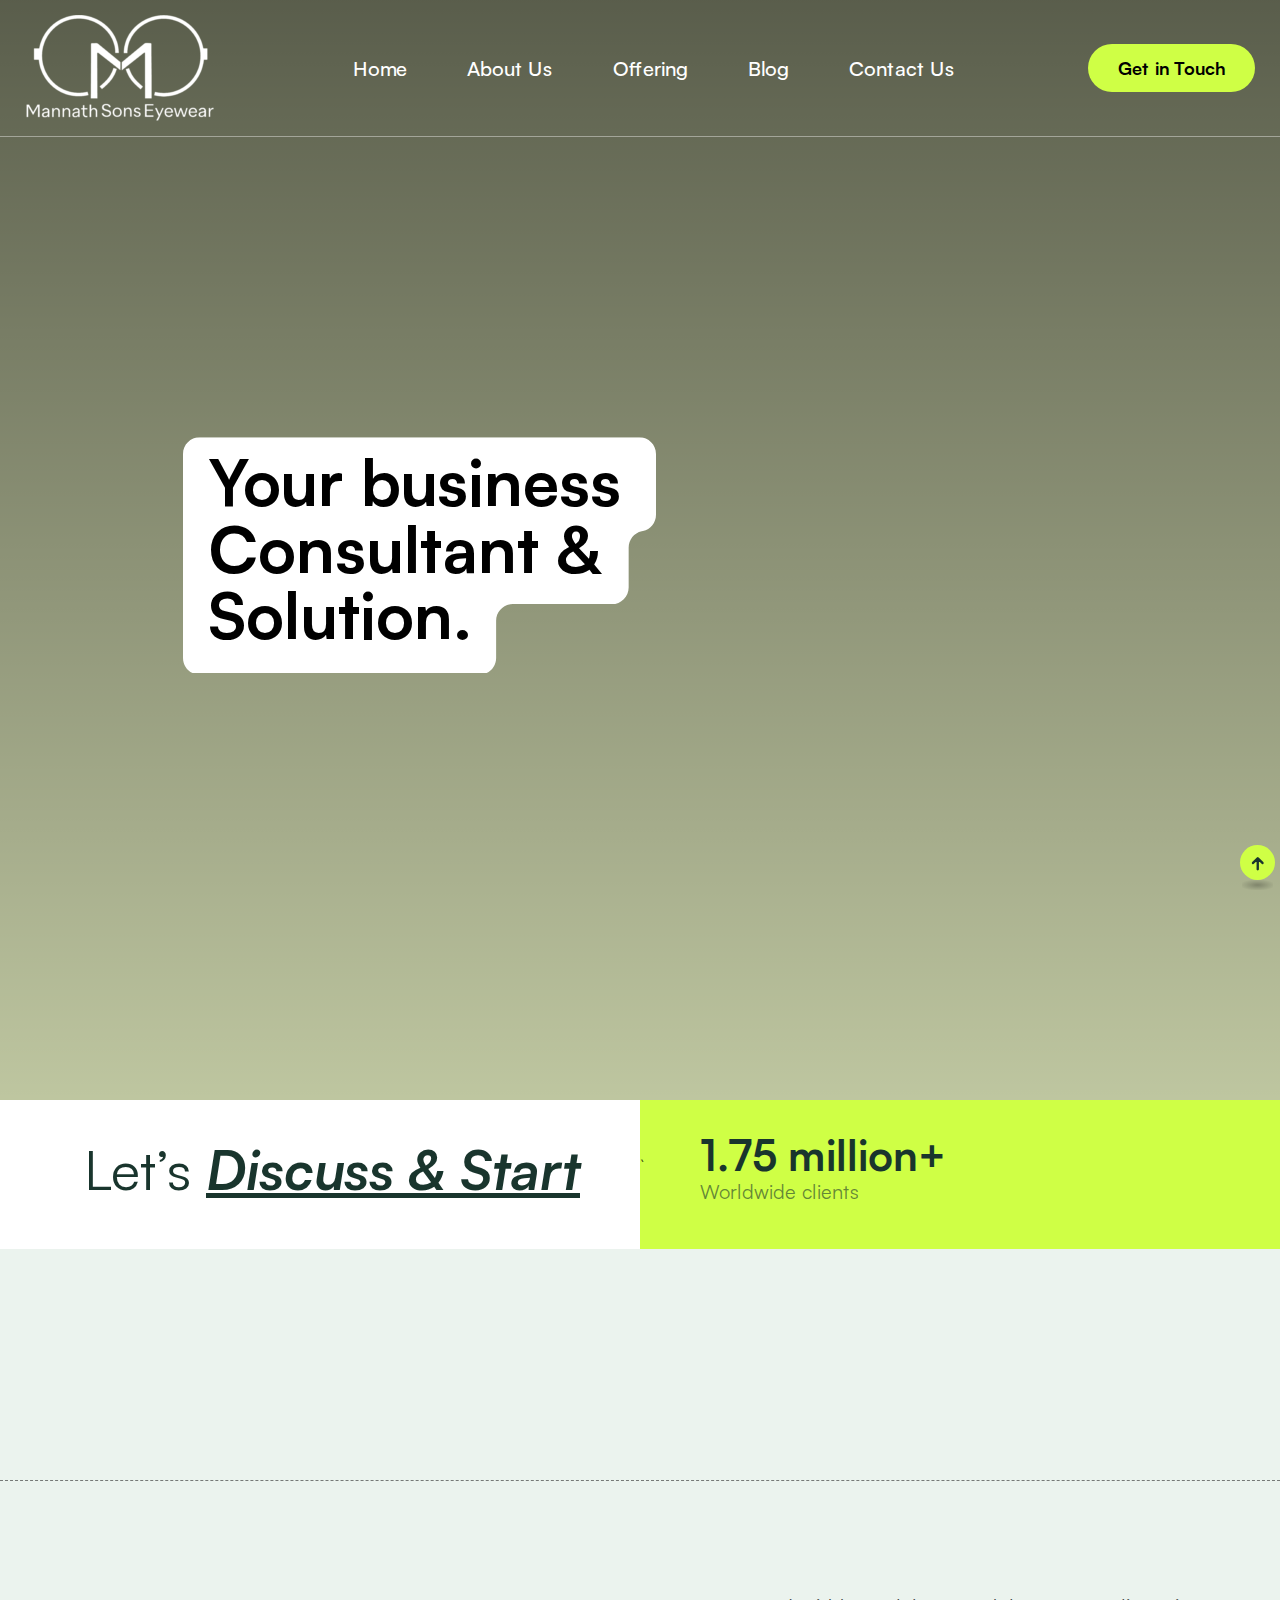
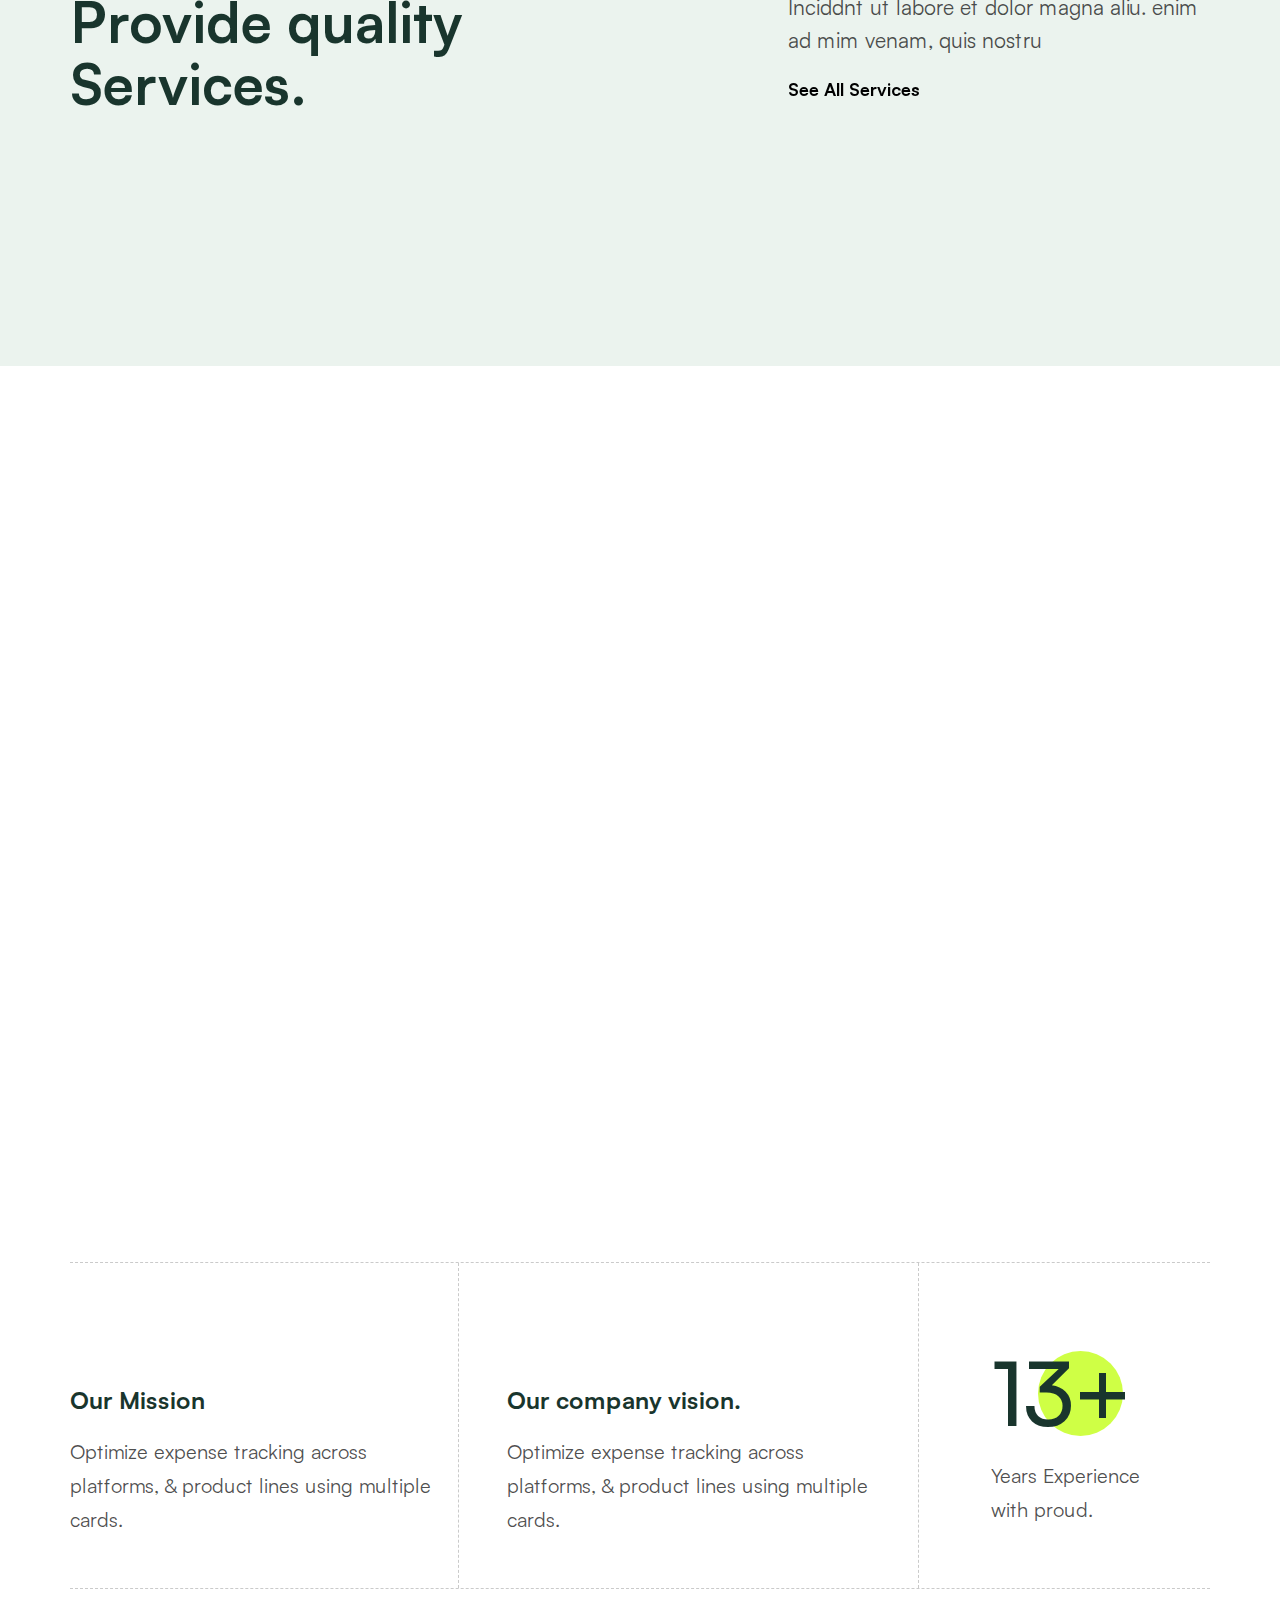
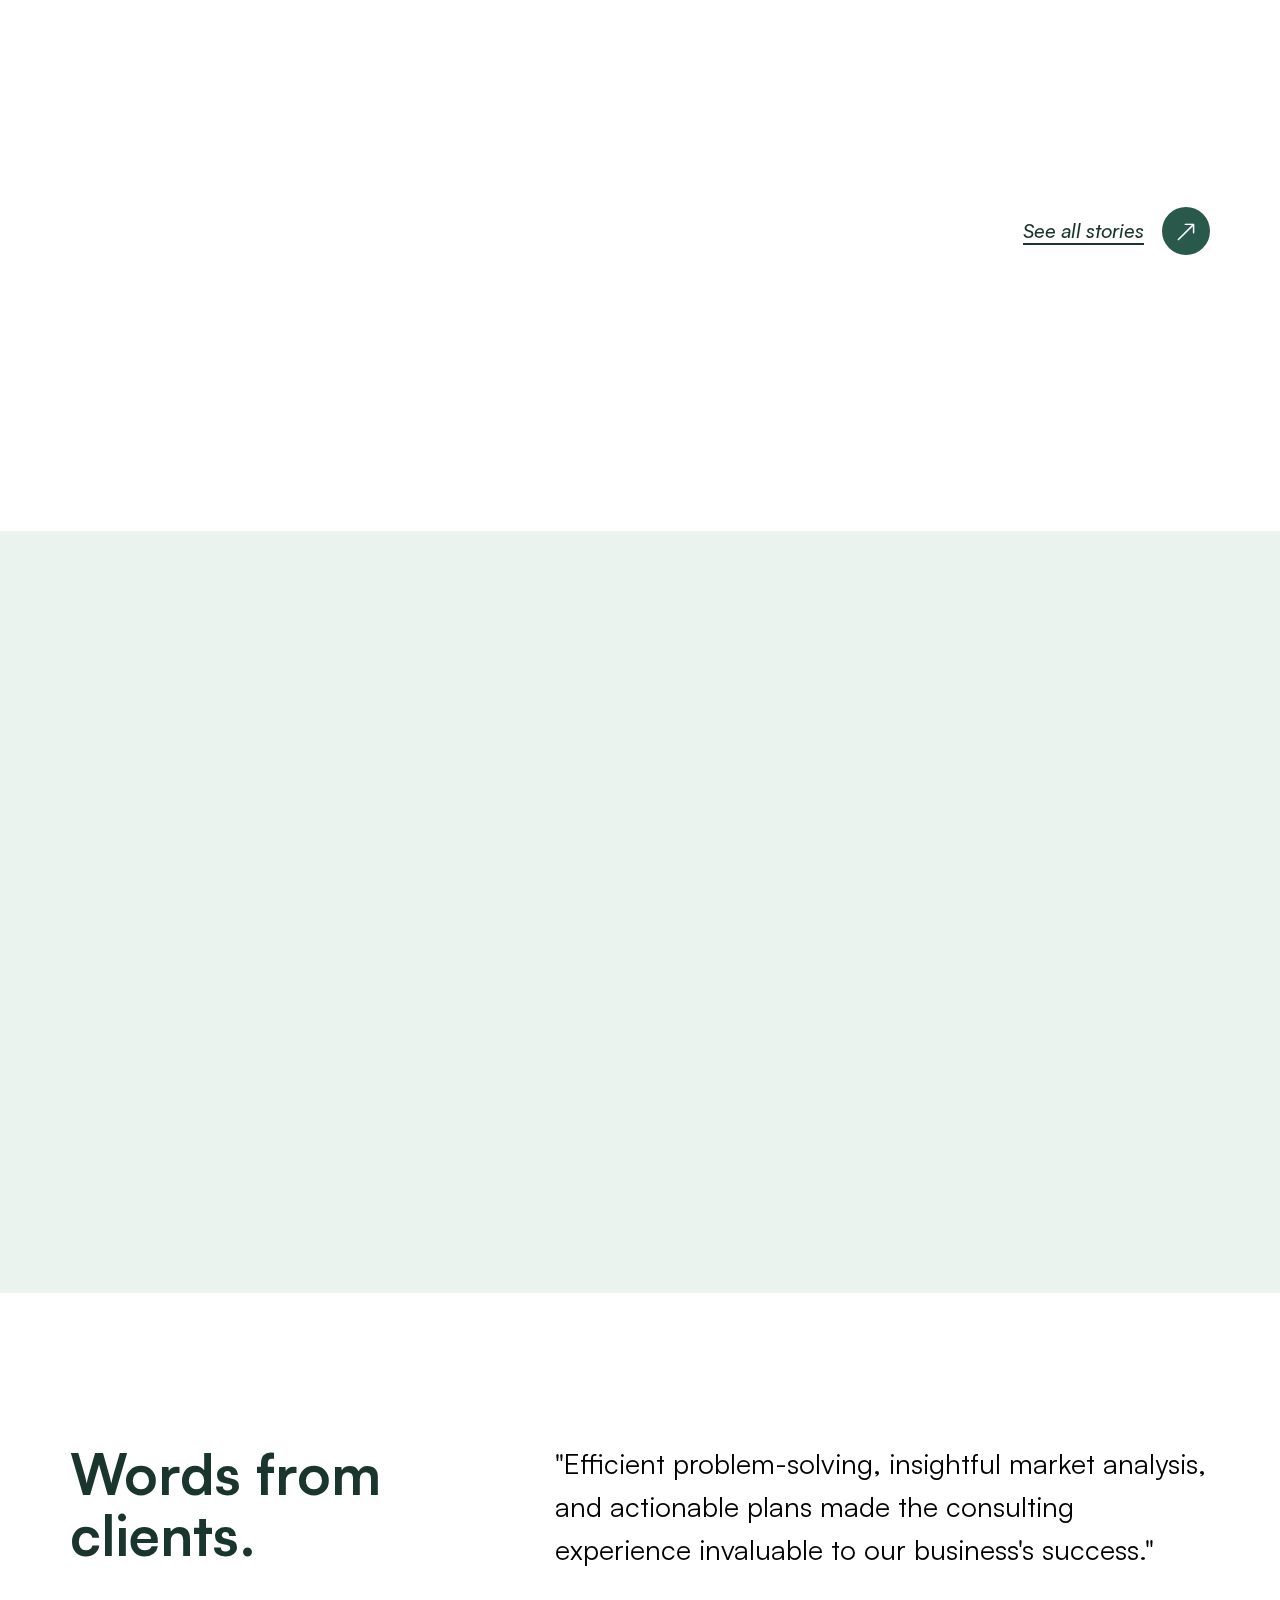
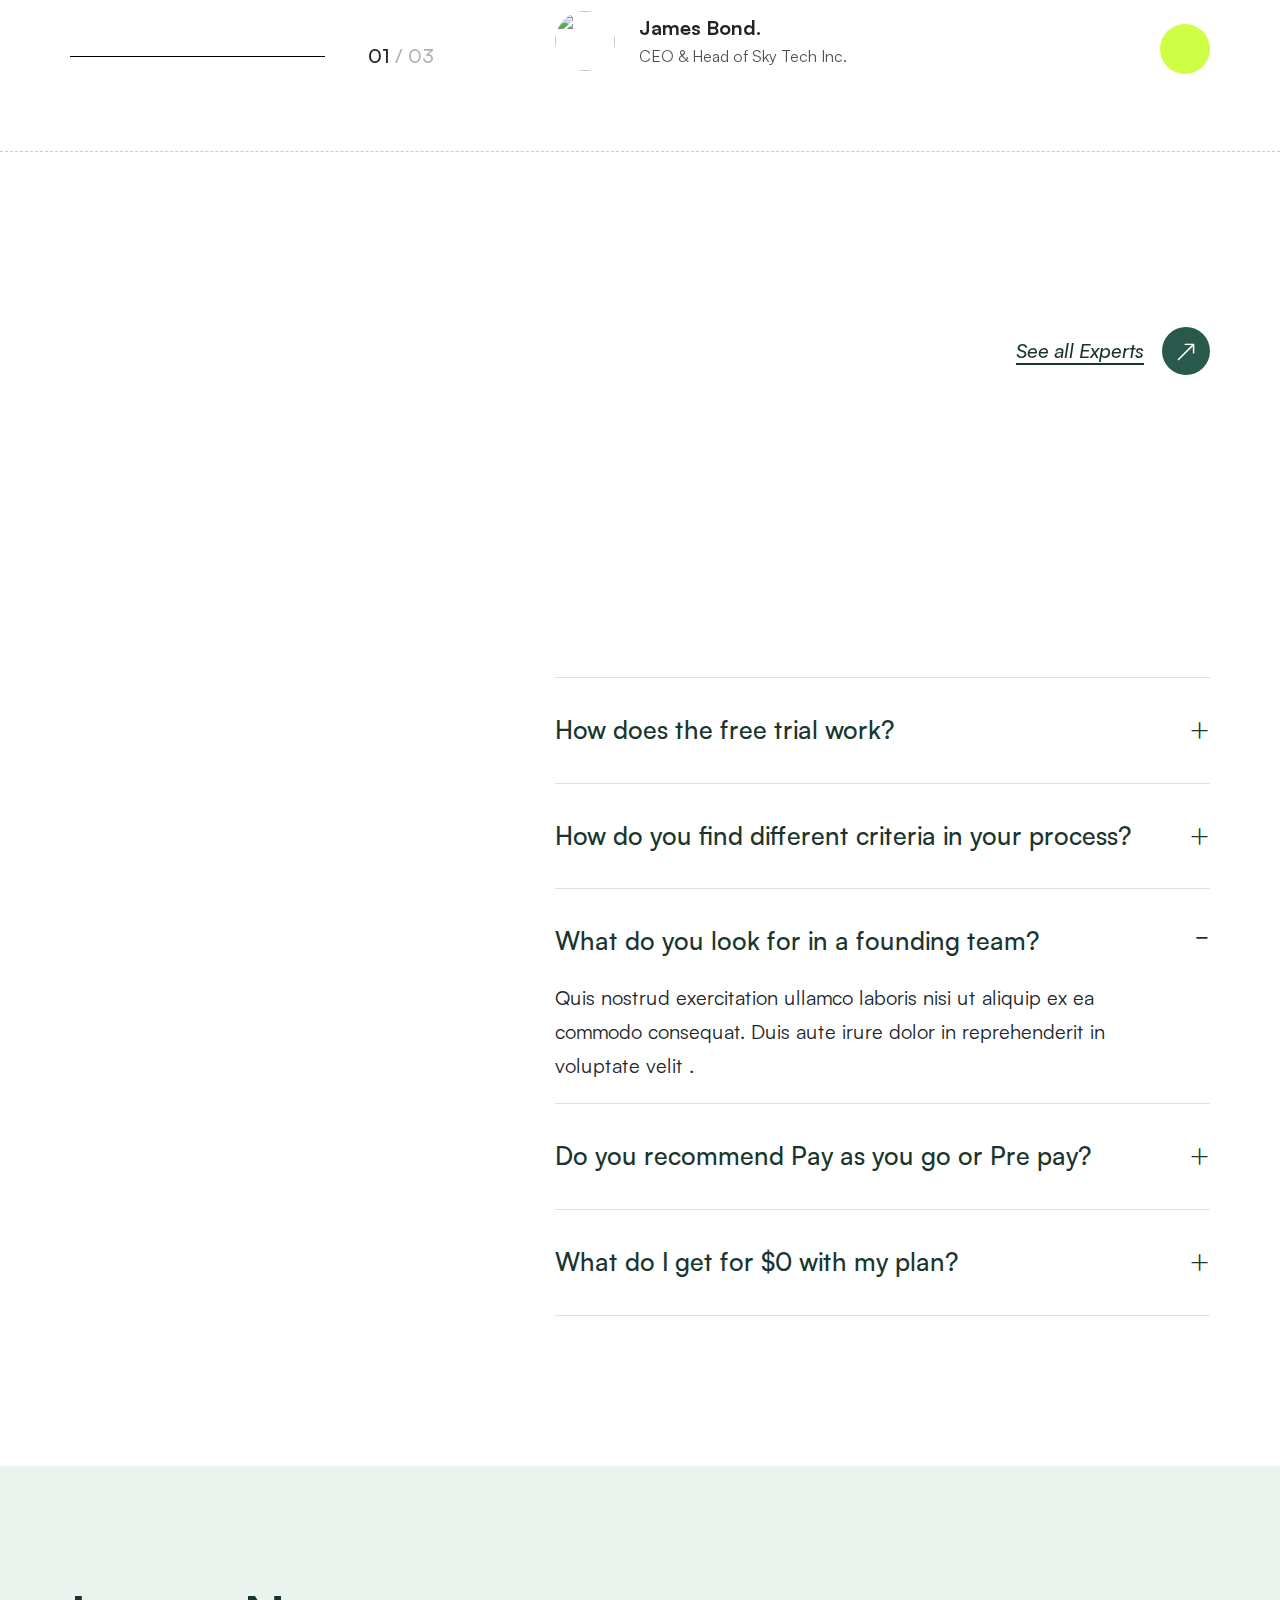
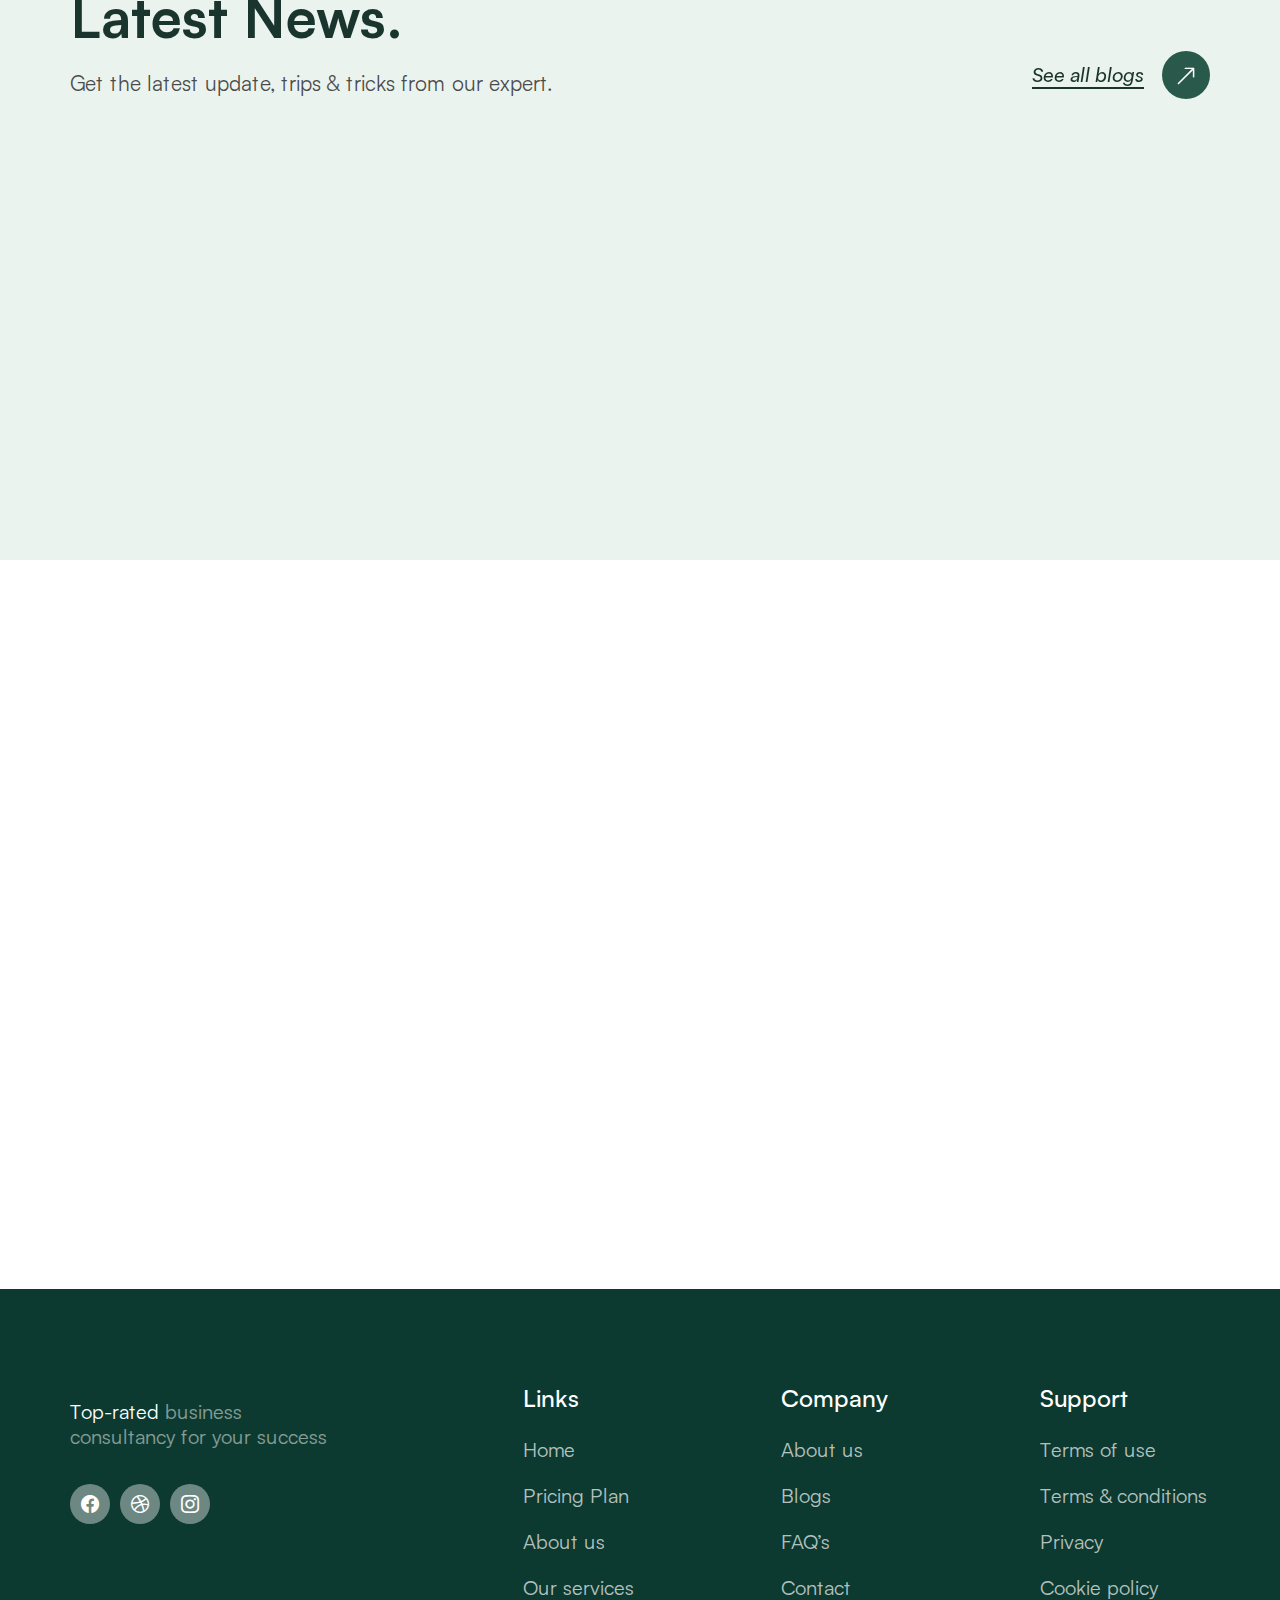
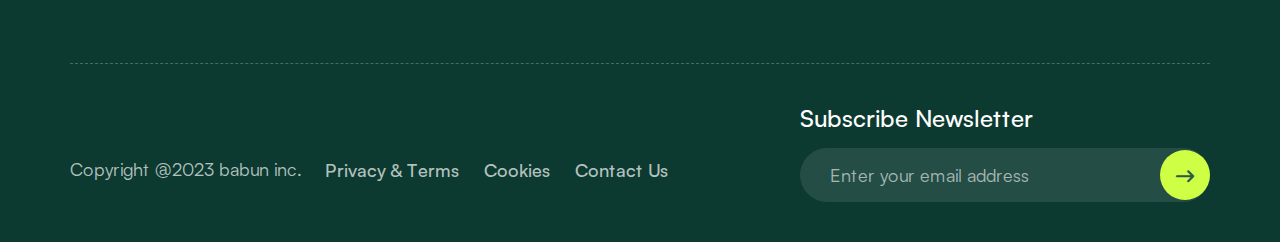
==== commit fb7d7bf7: "start" ====
--- a/index.html
+++ b/index.html
@@ -1,8 +1,5 @@
 <!DOCTYPE html>
 <html lang="en">
-
-
-<!-- Mirrored from html.creativegigstf.com/babun/babun/index-2.html by HTTrack Website Copier/3.x [XR&CO'2014], Tue, 03 Sep 2024 10:23:04 GMT -->
 
 <head>
 	<meta charset="UTF-8">
@@ -10,22 +7,13 @@
 	<meta name="description"
 		content="Babun is a beautiful website template designed for Business & Consulting websites.">
 	<meta property="og:site_name" content="Babun">
-	<meta property="og:url" content="https://creativegigstf.com/">
-	<meta property="og:type" content="website">
-	<meta property="og:title" content="Babun - Business & Consulting HTML5 Template">
 	<meta name='og:image' content='images/assets/ogg.png'>
 	<!-- For IE -->
 	<meta http-equiv="X-UA-Compatible" content="IE=edge">
 	<!-- For Resposive Device -->
 	<meta name="viewport" content="width=device-width, initial-scale=1.0">
 	<!-- For Window Tab Color -->
-	<!-- Chrome, Firefox OS and Opera -->
-	<meta name="theme-color" content="#1A4137">
-	<!-- Windows Phone -->
-	<meta name="msapplication-navbutton-color" content="#1A4137">
-	<!-- iOS Safari -->
-	<meta name="apple-mobile-web-app-status-bar-style" content="#1A4137">
-	<title>Babun - Business & Finance HTML5 Template</title>
+	<title>Mannathsons</title>
 	<!-- Favicon -->
 	<link rel="icon" type="image/png" sizes="56x56" href="images/fav-icon/icon.png">
 	<!-- Bootstrap CSS -->
@@ -35,12 +23,6 @@
 	<!-- responsive style sheet -->
 	<link rel="stylesheet" type="text/css" href="assets/css/responsive.css" media="all">
 
-	<!-- Fix Internet Explorer ______________________________________-->
-	<!--[if lt IE 9]>
-			<script src="http://html5shiv.googlecode.com/svn/trunk/html5.js"></script>
-			<script src="vendor/html5shiv.js"></script>
-			<script src="vendor/respond.js"></script>
-		<![endif]-->
 </head>
 
 <body>
@@ -51,7 +33,7 @@
 					<div class="d-flex align-items-center justify-content-between">
 						<div class="logo order-lg-0">
 							<a href="index.html" class="d-flex align-items-center">
-								<img src="assets/images/logo/mannath-logo-real-194x106.png" alt="" class="main_logo">
+								<img src="assets/images/logo/logo.png" alt="" class="main_logo">
 							</a>
 						</div>
 						<!-- logo -->
@@ -108,16 +90,12 @@
 				</div> <!--/.top-header-->
 			</div> <!-- /.inner-content -->
 		</header>
-		<!-- /.theme-main-menu -->
-
-
-
 		<!-- 
 		=============================================
 			Hero Banner
 		============================================== 
 		-->
-		<div class="hero-banner-one  xl-pt-200 lg-pt-150 pb-150 lg-pb-100 position-relative">
+		<div class="hero-banner-one  xl-pt-200 lg-pt-150 position-relative">
 			<!-- <div class="hero-slider-one m0">
 				<div class="item m0">
 					<div class="hero-img" style="background-image: url(assets/images/media/slide04.jpg);"></div>
@@ -135,10 +113,10 @@
 				</video>
 			</div>
 			<!-- /.hero-slider-one -->
-			<div class="container position-relative">
+			<div class="container hero-text">
 				<div class="row">
 					<div class="col-xl-6 col-lg-7 ms-auto">
-						<h1 class="hero-heading d-inline-block position-relative wow fadeInUp">Your business
+						<h1 class="hero-heading d-inline-block position-relative wow fadeInUp text-start ">Your business
 							<br>Consultant & <br>Solution.
 						</h1>
 						<p class="text-xl text-white pt-35 pb-25 wow fadeInUp" data-wow-delay="0.1s">Empowering
@@ -151,9 +129,9 @@
 					</div>
 				</div>
 			</div>
-			<a href="contact.html"
+			<!-- <a href="contact.html"
 				class="more-btn rounded-circle d-flex align-items-center justify-content-center tran3s wow fadeInLeft"
-				target="_blank"><i class="bi bi-arrow-up-right"></i></a>
+				target="_blank"><i class="bi bi-arrow-up-right"></i></a> -->
 		</div>
 		<!-- /.hero-banner-one -->
 
@@ -167,7 +145,7 @@
 			<div class="row align-items-center">
 				<div class="col-md-6 text-center text-md-end">
 					<h2 class="pe-xl-5 pe-md-4 sm-pb-50">Let’s <span>Discuss & Start</span></h2>
-				</div>
+				</div>`
 				<div class="col-md-6">
 					<div class="ps-xl-5 ps-md-4 pe-xxl-5 d-flex align-items-center justify-content-between">
 						<div>
@@ -1109,13 +1087,6 @@
 		<button class="scroll-top">
 			<i class="bi bi-arrow-up-short"></i>
 		</button>
-
-
-
-
-		<!-- Optional JavaScript _____________________________  -->
-
-		<!-- jQuery first, then Bootstrap JS -->
 		<!-- jQuery -->
 		<script src="assets/vendor/jquery.min.js"></script>
 		<!-- Bootstrap JS -->
@@ -1139,8 +1110,4 @@
 		<script src="assets/js/theme.js"></script>
 	</div> <!-- /.main-page-wrapper -->
 </body>
-
-
-<!-- Mirrored from html.creativegigstf.com/babun/babun/index-2.html by HTTrack Website Copier/3.x [XR&CO'2014], Tue, 03 Sep 2024 10:23:26 GMT -->
-
 </html>--- a/assets/css/style.min.css
+++ b/assets/css/style.min.css
@@ -2,47 +2,69 @@
 @import"../fonts/ClashDisplay/css/clash-display.css";
 @import"../fonts/Magnita/Magnita.css";
 @import"../fonts/bootstrap-icons-1.10.2/font.css";
+
 ::-webkit-scrollbar {
-    width:5px
-}
+    width: 5px
+}
+
 ::-webkit-scrollbar-track {
-    background:#fff
-}
+    background: #fff
+}
+
 ::-webkit-scrollbar-thumb {
-    background:#19352d;
-    border-radius:0
-}
+    background: #19352d;
+    border-radius: 0
+}
+
 body {
-    font-family:"Satoshi";
-    font-weight:normal;
-    font-size:20px;
-    position:relative;
-    color:rgba(0,0,0,.7)
-}
+    font-family: "Satoshi";
+    font-weight: normal;
+    font-size: 20px;
+    position: relative;
+    color: rgba(0, 0, 0, .7)
+}
+
 .main-page-wrapper {
-    overflow-x:hidden
-}
-.h1,h1,.h2,h2,.h3,h3,.h4,h4,.h5,h5,.h6,h6 {
-    font-weight:500;
-    color:#19352d
-}
-.h1,h1 {
-    font-size:85px;
-    line-height:1.023em
-}
-.h2,h2 {
-    font-size:64px;
-    line-height:1.1em
-}
-.h4,h4 {
-    font-size:24px
-}
+    overflow-x: hidden
+}
+
+.h1,
+h1,
+.h2,
+h2,
+.h3,
+h3,
+.h4,
+h4,
+.h5,
+h5,
+.h6,
+h6 {
+    font-weight: 500;
+    color: #19352d
+}
+
+.h1,
+h1 {
+    font-size: 75px;
+    line-height: 1.023em
+}
+
+.h2,
+h2 {
+    font-size: 64px;
+    line-height: 1.1em
+}
+
+.h4,
+h4 {
+    font-size: 24px
+}
+
 p {
-    line-height:1.7em
-}
-.logo{
-    filter: invert(1);
-}
+    line-height: 1.7em
+}
+
 .vedio_banner {
     position: relative;
     width: 100%;
@@ -63,7407 +85,9075 @@
     background-size: cover;
 }
 
+.hero-text {
+    position: absolute;
+    top: 60%;
+    left: 10%;
+    transform: translate(-50%, -50%);
+    text-align: center;
+}
+
 .text-xl {
-    font-size:28px;
-    line-height:1.5em
-}
+    font-size: 28px;
+    line-height: 1.5em
+}
+
 .text-lg {
-    font-size:24px;
-    line-height:1.583em
-}
+    font-size: 24px;
+    line-height: 1.583em
+}
+
 .text-md {
-    font-size:22px
-}
+    font-size: 22px
+}
+
 hr {
-    opacity:.09;
-    margin:5px 0
-}
+    opacity: .09;
+    margin: 5px 0
+}
+
 .fw-600 {
-    font-weight:600
-}
+    font-weight: 600
+}
+
 .fw-500 {
-    font-weight:500
-}
+    font-weight: 500
+}
+
 .border-30 {
-    border-radius:30px
-}
+    border-radius: 30px
+}
+
 .border-40 {
-    border-radius:40px
-}
+    border-radius: 40px
+}
+
 .border-100 {
-    border-radius:100px
-}
+    border-radius: 100px
+}
+
 .shapes {
-    position:absolute;
-    z-index:-1
-}
+    position: absolute;
+    z-index: -1
+}
+
 .light-bg {
-    background-color:#edf1ee
-}
+    background-color: #edf1ee
+}
+
 .light-bg-deep {
-    background-color:#ebf3ee
-}
+    background-color: #ebf3ee
+}
+
 .font-magnita {
-    font-family:"Magnita"
-}
+    font-family: "Magnita"
+}
+
 .light-bg-page-wrapper {
-    background:#edf8eb
-}
+    background: #edf8eb
+}
+
 .color-deep {
-    color:#1f5e59
-}
+    color: #1f5e59
+}
+
 .box-layout {
-    margin:30px
-}
+    margin: 30px
+}
+
 .ctn-preloader {
-    height:100%;
-    position:fixed;
-    left:0;
-    top:0;
-    width:100%;
-    z-index:999999;
-    background:#fff;
-    display:flex;
-    align-items:center;
-    justify-content:center;
-    flex-direction:column
-}
+    height: 100%;
+    position: fixed;
+    left: 0;
+    top: 0;
+    width: 100%;
+    z-index: 999999;
+    background: #fff;
+    display: flex;
+    align-items: center;
+    justify-content: center;
+    flex-direction: column
+}
+
 .ctn-preloader .icon {
-    animation:rotated 8s infinite linear
-}
+    animation: rotated 8s infinite linear
+}
+
 .ctn-preloader .txt-loading {
-    -webkit-user-select:none;
-    -moz-user-select:none;
-    user-select:none;
-    margin-top:30px
-}
+    -webkit-user-select: none;
+    -moz-user-select: none;
+    user-select: none;
+    margin-top: 30px
+}
+
 .ctn-preloader .txt-loading .letters-loading {
-    font-family:"ClashDisplay";
-    font-weight:500;
-    letter-spacing:8px;
-    display:inline-block;
-    color:rgba(12,58,48,.12);
-    position:relative;
-    font-size:40px;
-    line-height:30px
-}
+    font-family: "ClashDisplay";
+    font-weight: 500;
+    letter-spacing: 8px;
+    display: inline-block;
+    color: rgba(12, 58, 48, .12);
+    position: relative;
+    font-size: 40px;
+    line-height: 30px
+}
+
 .ctn-preloader .txt-loading .letters-loading::before {
-    animation:letters-loading 4s infinite;
-    color:#0c3a30;
-    content:attr(data-text-preloader);
-    left:0;
-    opacity:0;
-    top:0;
-    line-height:30px;
-    position:absolute
-}
+    animation: letters-loading 4s infinite;
+    color: #0c3a30;
+    content: attr(data-text-preloader);
+    left: 0;
+    opacity: 0;
+    top: 0;
+    line-height: 30px;
+    position: absolute
+}
+
 .ctn-preloader .txt-loading .letters-loading:nth-child(2):before {
-    animation-delay:.2s
-}
+    animation-delay: .2s
+}
+
 .ctn-preloader .txt-loading .letters-loading:nth-child(3):before {
-    animation-delay:.4s
-}
+    animation-delay: .4s
+}
+
 .ctn-preloader .txt-loading .letters-loading:nth-child(4):before {
-    animation-delay:.6s
-}
+    animation-delay: .6s
+}
+
 .ctn-preloader .txt-loading .letters-loading:nth-child(5):before {
-    animation-delay:.8s
-}
+    animation-delay: .8s
+}
+
 .ctn-preloader .txt-loading .letters-loading:nth-child(6):before {
-    animation-delay:1s
-}
+    animation-delay: 1s
+}
+
 .ctn-preloader .txt-loading .letters-loading:nth-child(7):before {
-    animation-delay:1.2s
-}
+    animation-delay: 1.2s
+}
+
 .ctn-preloader .txt-loading .letters-loading:nth-child(8):before {
-    animation-delay:1.4s
-}
+    animation-delay: 1.4s
+}
+
 @keyframes spinner {
     to {
-        transform:rotateZ(360deg)
-    }
-}
+        transform: rotateZ(360deg)
+    }
+}
+
 @keyframes letters-loading {
-    0%,75%,100% {
-        opacity:0;
-        transform:rotateY(-90deg)
-    }
-    25%,50% {
-        opacity:1;
-        transform:rotateY(0deg)
-    }
-}
+
+    0%,
+    75%,
+    100% {
+        opacity: 0;
+        transform: rotateY(-90deg)
+    }
+
+    25%,
+    50% {
+        opacity: 1;
+        transform: rotateY(0deg)
+    }
+}
+
 .scroll-top {
-    width:35px;
-    height:35px;
-    line-height:32px;
-    font-weight:900;
-    position:fixed;
-    bottom:20px;
-    right:5px;
-    z-index:99;
-    text-align:center;
-    color:#19352d;
-    font-size:25px;
-    cursor:pointer;
-    border-radius:50%;
-    background:#cfff45;
-    transition:all .3s ease-in-out
-}
+    width: 35px;
+    height: 35px;
+    line-height: 32px;
+    font-weight: 900;
+    position: fixed;
+    bottom: 20px;
+    right: 5px;
+    z-index: 99;
+    text-align: center;
+    color: #19352d;
+    font-size: 25px;
+    cursor: pointer;
+    border-radius: 50%;
+    background: #cfff45;
+    transition: all .3s ease-in-out
+}
+
 .scroll-top:after {
-    position:absolute;
-    z-index:-1;
-    content:"";
-    top:100%;
-    left:5%;
-    height:10px;
-    width:90%;
-    opacity:1;
-    background:radial-gradient(ellipse at center, rgba(0, 0, 0, 0.25) 0%, rgba(0, 0, 0, 0) 80%)
-}
+    position: absolute;
+    z-index: -1;
+    content: "";
+    top: 100%;
+    left: 5%;
+    height: 10px;
+    width: 90%;
+    opacity: 1;
+    background: radial-gradient(ellipse at center, rgba(0, 0, 0, 0.25) 0%, rgba(0, 0, 0, 0) 80%)
+}
+
 .tran3s {
-    transition:all .3s ease-in-out
-}
+    transition: all .3s ease-in-out
+}
+
 .tran4s {
-    transition:all .4s ease-in-out
-}
+    transition: all .4s ease-in-out
+}
+
 .tran5s {
-    transition:all .5s ease-in-out
-}
+    transition: all .5s ease-in-out
+}
+
 .tran6s {
-    transition:all .6s ease-in-out
-}
+    transition: all .6s ease-in-out
+}
+
 .btn-one {
-    font-weight:700;
-    font-size:18px;
-    line-height:48px;
-    padding:0 30px;
-    text-align:center;
-    border-radius:40px;
-    color:#000;
-    background-color:#cfff45;
-    transition:all .3s ease-in-out 0s
-}
+    font-weight: 700;
+    font-size: 18px;
+    line-height: 48px;
+    padding: 0 30px;
+    text-align: center;
+    border-radius: 40px;
+    color: #000;
+    background-color: #cfff45;
+    transition: all .3s ease-in-out 0s
+}
+
 .btn-one:hover {
-    background-color:#29594b;
-    color:#fff
+    background-color: #29594b;
+    color: #fff
 }
 
 .btn-two {
-    font-weight:500;
-    font-size:20px;
-    color:#fff;
-    line-height:52px;
-    text-align:center;
-    padding:0 35px;
-    border:1px solid #fff;
-    border-radius:50px;
-    transition:all .3s ease-in-out 0s
-}
+    font-weight: 500;
+    font-size: 20px;
+    color: #fff;
+    line-height: 52px;
+    text-align: center;
+    padding: 0 35px;
+    border: 1px solid #fff;
+    border-radius: 50px;
+    transition: all .3s ease-in-out 0s
+}
+
 .btn-two .icon {
-    width:1.35em
-}
+    width: 1.35em
+}
+
 .btn-two:hover {
-    background:#29594b;
-    border-color:#29594b
-}
+    background: #29594b;
+    border-color: #29594b
+}
+
 .btn-three {
-    font-size:18px;
-    font-weight:700;
-    color:#000
-}
+    font-size: 18px;
+    font-weight: 700;
+    color: #000
+}
+
 .btn-three img {
-    width:22px;
-    margin-top:3px
-}
+    width: 22px;
+    margin-top: 3px
+}
+
 .btn-three:hover span {
-    text-decoration:underline
-}
+    text-decoration: underline
+}
+
 .btn-three.border-style {
-    border:1px solid #000;
-    border-radius:40px;
-    padding:12px 25px;
-    transition:all .3s ease-in-out 0s
-}
+    border: 1px solid #000;
+    border-radius: 40px;
+    padding: 12px 25px;
+    transition: all .3s ease-in-out 0s
+}
+
 .btn-three.border-style:hover {
-    background-color:#d0ff45;
-    border-color:#d0ff45
-}
+    background-color: #d0ff45;
+    border-color: #d0ff45
+}
+
 .btn-three.border-style:hover span {
-    text-decoration:none
-}
+    text-decoration: none
+}
+
 .btn-four {
-    font-weight:700;
-    font-size:18px;
-    line-height:50px;
-    padding:0 38px;
-    text-align:center;
-    border-radius:50px;
-    color:#fff;
-    background-color:#29594b;
-    transition:all .3s ease-in-out 0s
-}
+    font-weight: 700;
+    font-size: 18px;
+    line-height: 50px;
+    padding: 0 38px;
+    text-align: center;
+    border-radius: 50px;
+    color: #fff;
+    background-color: #29594b;
+    transition: all .3s ease-in-out 0s
+}
+
 .btn-four:hover {
-    background-color:#cfff45;
-    color:#000
-}
+    background-color: #cfff45;
+    color: #000
+}
+
 .btn-five .text {
-    font-weight:500;
-    font-style:italic;
-    color:#19352d;
-    text-decoration:underline
-}
+    font-weight: 500;
+    font-style: italic;
+    color: #19352d;
+    text-decoration: underline
+}
+
 .btn-five .icon {
-    width:48px;
-    height:48px;
-    background:#29594b;
-    color:#fff;
-    font-size:22px;
-    margin-left:12px
-}
+    width: 48px;
+    height: 48px;
+    background: #29594b;
+    color: #fff;
+    font-size: 22px;
+    margin-left: 12px
+}
+
 .btn-five:hover .icon {
-    background:#cfff45;
-    color:#19352d
-}
+    background: #cfff45;
+    color: #19352d
+}
+
 .btn-six {
-    font-weight:700;
-    font-size:18px;
-    line-height:48px;
-    padding:0 38px;
-    text-align:center;
-    border-radius:50px;
-    color:#29594b;
-    border:1px solid #29594b;
-    transition:all .3s ease-in-out 0s
-}
+    font-weight: 700;
+    font-size: 18px;
+    line-height: 48px;
+    padding: 0 38px;
+    text-align: center;
+    border-radius: 50px;
+    color: #29594b;
+    border: 1px solid #29594b;
+    transition: all .3s ease-in-out 0s
+}
+
 .btn-six:hover {
-    background-color:#cfff45;
-    border-color:#cfff45;
-    color:#000
-}
+    background-color: #cfff45;
+    border-color: #cfff45;
+    color: #000
+}
+
 .btn-seven .text {
-    font-weight:500;
-    font-style:italic;
-    color:#19352d
-}
+    font-weight: 500;
+    font-style: italic;
+    color: #19352d
+}
+
 .btn-seven .icon {
-    width:50px;
-    height:50px;
-    background:#29594b;
-    margin-left:45px;
-    position:relative
-}
+    width: 50px;
+    height: 50px;
+    background: #29594b;
+    margin-left: 45px;
+    position: relative
+}
+
 .btn-seven .icon:before {
-    content:"";
-    position:absolute;
-    width:30px;
-    height:2px;
-    background:#29594b;
-    left:-30px;
-    top:50%
-}
+    content: "";
+    position: absolute;
+    width: 30px;
+    height: 2px;
+    background: #29594b;
+    left: -30px;
+    top: 50%
+}
+
 .btn-seven:hover .text {
-    text-decoration:underline
-}
+    text-decoration: underline
+}
+
 .btn-eight .text {
-    font-weight:700;
-    font-size:18px;
-    color:#19352d
-}
+    font-weight: 700;
+    font-size: 18px;
+    color: #19352d
+}
+
 .btn-eight .icon {
-    width:45px;
-    height:45px;
-    border:1px solid #fff;
-    font-size:20px;
-    background:#29594b;
-    color:#fff;
-    margin-left:10px;
-    transition:all .3s ease-in-out 0s
-}
+    width: 45px;
+    height: 45px;
+    border: 1px solid #fff;
+    font-size: 20px;
+    background: #29594b;
+    color: #fff;
+    margin-left: 10px;
+    transition: all .3s ease-in-out 0s
+}
+
 .btn-eight:hover .text {
-    text-decoration:underline
-}
+    text-decoration: underline
+}
+
 .btn-eight:hover .icon {
-    background:#cfff45;
-    color:#19352d
-}
+    background: #cfff45;
+    color: #19352d
+}
+
 .btn-nine {
-    font-size:40px;
-    width:105px;
-    height:105px;
-    color:#19352d;
-    border:1px solid #29594b
-}
+    font-size: 40px;
+    width: 105px;
+    height: 105px;
+    color: #19352d;
+    border: 1px solid #29594b
+}
+
 .btn-nine:hover {
-    background:#cfff45;
-    border-color:#cfff45
-}
+    background: #cfff45;
+    border-color: #cfff45
+}
+
 .btn-ten {
-    font-size:18px;
-    font-weight:700;
-    padding:0 35px;
-    min-width:160px;
-    text-align:center;
-    background:#101010;
-    color:#fff;
-    line-height:50px
-}
+    font-size: 18px;
+    font-weight: 700;
+    padding: 0 35px;
+    min-width: 160px;
+    text-align: center;
+    background: #101010;
+    color: #fff;
+    line-height: 50px
+}
+
 .btn-ten:hover {
-    background:#29594b
-}
+    background: #29594b
+}
+
 .btn-eleven .text {
-    font-weight:700;
-    font-size:18px;
-    color:#000
-}
+    font-weight: 700;
+    font-size: 18px;
+    color: #000
+}
+
 .btn-eleven .icon {
-    width:45px;
-    height:45px;
-    background:#000;
-    margin-left:38px;
-    position:relative
-}
+    width: 45px;
+    height: 45px;
+    background: #000;
+    margin-left: 38px;
+    position: relative
+}
+
 .btn-eleven .icon img {
-    width:30px
-}
+    width: 30px
+}
+
 .btn-eleven .icon:before {
-    content:"";
-    position:absolute;
-    width:26px;
-    height:2px;
-    background:#000;
-    left:-26px;
-    top:50%
-}
+    content: "";
+    position: absolute;
+    width: 26px;
+    height: 2px;
+    background: #000;
+    left: -26px;
+    top: 50%
+}
+
 .btn-eleven:hover .text {
-    text-decoration:underline
-}
+    text-decoration: underline
+}
+
 .btn-eleven:hover .icon {
-    background:#29594b
-}
+    background: #29594b
+}
+
 .btn-twelve {
-    font-family:"ClashDisplay";
-    font-weight:600;
-    text-transform:uppercase;
-    font-size:16px;
-    line-height:50px;
-    padding:0 30px;
-    text-align:center;
-    border-radius:40px;
-    color:#000;
-    background-color:#e6fd5a;
-    transition:all .3s ease-in-out 0s
-}
+    font-family: "ClashDisplay";
+    font-weight: 600;
+    text-transform: uppercase;
+    font-size: 16px;
+    line-height: 50px;
+    padding: 0 30px;
+    text-align: center;
+    border-radius: 40px;
+    color: #000;
+    background-color: #e6fd5a;
+    transition: all .3s ease-in-out 0s
+}
+
 .btn-twelve:hover {
-    background-color:#000;
-    color:#fff
-}
+    background-color: #000;
+    color: #fff
+}
+
 .btn-thirteen {
-    font-family:"ClashDisplay";
-    font-weight:600;
-    text-transform:uppercase;
-    font-size:16px;
-    line-height:50px;
-    padding:0 30px;
-    text-align:center;
-    border-radius:40px;
-    color:#fff;
-    min-width:175px;
-    background-color:#202020;
-    transition:all .3s ease-in-out 0s
-}
+    font-family: "ClashDisplay";
+    font-weight: 600;
+    text-transform: uppercase;
+    font-size: 16px;
+    line-height: 50px;
+    padding: 0 30px;
+    text-align: center;
+    border-radius: 40px;
+    color: #fff;
+    min-width: 175px;
+    background-color: #202020;
+    transition: all .3s ease-in-out 0s
+}
+
 .btn-thirteen:hover {
-    background-color:#e6fd5a;
-    color:#000
-}
+    background-color: #e6fd5a;
+    color: #000
+}
+
 .btn-fourteen {
-    width:50px;
-    height:50px;
-    border-radius:50%;
-    font-size:20px;
-    line-height:46px;
-    text-align:center;
-    color:#fff;
-    background-color:#202020;
-    transition:all .3s ease-in-out 0s
-}
+    width: 50px;
+    height: 50px;
+    border-radius: 50%;
+    font-size: 20px;
+    line-height: 46px;
+    text-align: center;
+    color: #fff;
+    background-color: #202020;
+    transition: all .3s ease-in-out 0s
+}
+
 .btn-fourteen:hover {
-    background-color:#e6fd5a;
-    color:#000
-}
+    background-color: #e6fd5a;
+    color: #000
+}
+
 .btn-fifteen {
-    line-height:46px;
-    border:2px solid #000;
-    border-radius:40px;
-    font-size:18px;
-    font-weight:700;
-    min-width:135px;
-    padding:0 30px;
-    text-align:center;
-    color:#000;
-    background-color:#dfff5e;
-    transition:all .3s ease-in-out 0s
-}
+    line-height: 46px;
+    border: 2px solid #000;
+    border-radius: 40px;
+    font-size: 18px;
+    font-weight: 700;
+    min-width: 135px;
+    padding: 0 30px;
+    text-align: center;
+    color: #000;
+    background-color: #dfff5e;
+    transition: all .3s ease-in-out 0s
+}
+
 .btn-fifteen:hover {
-    background-color:#000;
-    color:#fff
-}
+    background-color: #000;
+    color: #fff
+}
+
 .btn-sixteen {
-    color:#000;
-    font-weight:700;
-    font-size:18px;
-    padding:0 35px;
-    line-height:50px;
-    border:1px solid #000;
-    position:relative;
-    display:inline-block;
-    background:#fff
-}
+    color: #000;
+    font-weight: 700;
+    font-size: 18px;
+    padding: 0 35px;
+    line-height: 50px;
+    border: 1px solid #000;
+    position: relative;
+    display: inline-block;
+    background: #fff
+}
+
 .btn-sixteen:before {
-    position:absolute;
-    content:"";
-    top:-14px;
-    height:14px;
-    width:calc(100% + 3px);
-    left:6px;
-    transform:skewX(-45deg);
-    background:#000;
-    transition:all .3s ease-in-out 0s
-}
+    position: absolute;
+    content: "";
+    top: -14px;
+    height: 14px;
+    width: calc(100% + 3px);
+    left: 6px;
+    transform: skewX(-45deg);
+    background: #000;
+    transition: all .3s ease-in-out 0s
+}
+
 .btn-sixteen:after {
-    position:absolute;
-    content:"";
-    right:-16px;
-    height:calc(100% + 1px);
-    width:15px;
-    top:-7px;
-    transform:skewY(-45deg);
-    background:#000;
-    transition:all .3s ease-in-out 0s
-}
+    position: absolute;
+    content: "";
+    right: -16px;
+    height: calc(100% + 1px);
+    width: 15px;
+    top: -7px;
+    transform: skewY(-45deg);
+    background: #000;
+    transition: all .3s ease-in-out 0s
+}
+
 .btn-sixteen:hover {
-    background:#dfff5e
-}
+    background: #dfff5e
+}
+
 .btn-seventeen {
-    color:#000;
-    font-weight:500;
-    padding:0 30px;
-    line-height:55px;
-    border-radius:40px;
-    background:#ffe86b
-}
+    color: #000;
+    font-weight: 500;
+    padding: 0 30px;
+    line-height: 55px;
+    border-radius: 40px;
+    background: #ffe86b
+}
+
 .btn-seventeen i {
-    margin-left:8px
-}
+    margin-left: 8px
+}
+
 .btn-seventeen:hover {
-    background:#dfff5e
-}
+    background: #dfff5e
+}
+
 .btn-eighteen {
-    font-size:18px;
-    color:#fff;
-    font-weight:700;
-    padding:0 38px;
-    line-height:52px;
-    border-radius:10px;
-    background:#1f5e59;
-    text-align:center
-}
+    font-size: 18px;
+    color: #fff;
+    font-weight: 700;
+    padding: 0 38px;
+    line-height: 52px;
+    border-radius: 10px;
+    background: #1f5e59;
+    text-align: center
+}
+
 .btn-eighteen:hover {
-    background:#cfff45;
-    color:#19352d
-}
+    background: #cfff45;
+    color: #19352d
+}
+
 .btn-nineteen {
-    font-size:18px;
-    color:#1f5e59;
-    font-weight:700;
-    padding:0 30px;
-    line-height:50px;
-    border:1px solid #1f5e59;
-    border-radius:10px;
-    text-align:center
-}
+    font-size: 18px;
+    color: #1f5e59;
+    font-weight: 700;
+    padding: 0 30px;
+    line-height: 50px;
+    border: 1px solid #1f5e59;
+    border-radius: 10px;
+    text-align: center
+}
+
 .btn-nineteen:hover {
-    background:#1f5e59;
-    color:#fff
-}
+    background: #1f5e59;
+    color: #fff
+}
+
 .btn-twenty {
-    font-weight:500;
-    text-transform:uppercase;
-    font-size:16px;
-    line-height:55px;
-    padding:0 45px;
-    text-align:center;
-    border-radius:40px;
-    color:#1f5e59;
-    min-width:175px;
-    background-color:#d0ff45;
-    transition:all .3s ease-in-out 0s
-}
+    font-weight: 500;
+    text-transform: uppercase;
+    font-size: 16px;
+    line-height: 55px;
+    padding: 0 45px;
+    text-align: center;
+    border-radius: 40px;
+    color: #1f5e59;
+    min-width: 175px;
+    background-color: #d0ff45;
+    transition: all .3s ease-in-out 0s
+}
+
 .btn-twenty:hover {
-    background-color:#e6fd5a;
-    color:#000
-}
+    background-color: #e6fd5a;
+    color: #000
+}
+
 .title-one .upper-title {
-    font-weight:500;
-    margin-bottom:14px;
-    color:#46846a
-}
+    font-weight: 500;
+    margin-bottom: 14px;
+    color: #46846a
+}
+
 .title-one h2 {
-    font-weight:700
-}
+    font-weight: 700
+}
+
 .title-two .upper-title {
-    font-weight:500;
-    margin-bottom:5px;
-    color:#1ca161
-}
+    font-weight: 500;
+    margin-bottom: 5px;
+    color: #1ca161
+}
+
 .title-two h2 {
-    font-size:72px;
-    font-weight:700;
-    line-height:1.027em;
-    color:#0e3e2f
-}
+    font-size: 72px;
+    font-weight: 700;
+    line-height: 1.027em;
+    color: #0e3e2f
+}
+
 .title-two h2 span {
-    color:#e6fd5a
-}
+    color: #e6fd5a
+}
+
 .title-two .upper-title-two {
-    text-transform:uppercase;
-    font-size:18px;
-    letter-spacing:2px;
-    color:rgba(0,0,0,.4)
-}
+    text-transform: uppercase;
+    font-size: 18px;
+    letter-spacing: 2px;
+    color: rgba(0, 0, 0, .4)
+}
+
 .title-three .upper-title {
-    font-weight:700;
-    letter-spacing:2px;
-    font-size:14px;
-    text-transform:uppercase;
-    margin-bottom:15px;
-    color:#1ca161
-}
+    font-weight: 700;
+    letter-spacing: 2px;
+    font-size: 14px;
+    text-transform: uppercase;
+    margin-bottom: 15px;
+    color: #1ca161
+}
+
 .title-three h2 {
-    font-weight:700;
-    line-height:1.03em;
-    color:#0e3e2f
-}
+    font-weight: 700;
+    line-height: 1.03em;
+    color: #0e3e2f
+}
+
 .title-four h2 {
-    font-family:"Magnita";
-    font-size:68px;
-    line-height:1.323em;
-    color:#000
-}
+    font-family: "Magnita";
+    font-size: 68px;
+    line-height: 1.323em;
+    color: #000
+}
+
 * {
-    margin:0;
-    padding:0;
-    box-sizing:border-box
-}
+    margin: 0;
+    padding: 0;
+    box-sizing: border-box
+}
+
 a {
-    text-decoration:none;
-    display:inline-block;
-    color:inherit
-}
-a:hover,a:focus,a:visited {
-    text-decoration:none;
-    outline:none
-}
+    text-decoration: none;
+    display: inline-block;
+    color: inherit
+}
+
+a:hover,
+a:focus,
+a:visited {
+    text-decoration: none;
+    outline: none
+}
+
 img {
-    max-width:100%;
-    display:block
-}
+    max-width: 100%;
+    display: block
+}
+
 button {
-    border:none;
-    outline:none;
-    box-shadow:none;
-    display:block;
-    padding:0;
-    cursor:pointer;
-    background:rgba(0,0,0,0);
-    color:inherit
-}
+    border: none;
+    outline: none;
+    box-shadow: none;
+    display: block;
+    padding: 0;
+    cursor: pointer;
+    background: rgba(0, 0, 0, 0);
+    color: inherit
+}
+
 button:focus {
-    outline:none
-}
-input,textarea {
-    outline:none;
-    box-shadow:none;
-    transition:all .3s ease-in-out
-}
-audio,video,canvas {
-    max-width:100%
-}
+    outline: none
+}
+
+input,
+textarea {
+    outline: none;
+    box-shadow: none;
+    transition: all .3s ease-in-out
+}
+
+audio,
+video,
+canvas {
+    max-width: 100%
+}
+
 iframe {
-    border:none !important
-}
+    border: none !important
+}
+
 .style-none {
-    list-style:none;
-    padding-left:0;
-    margin-bottom:0
-}
+    list-style: none;
+    padding-left: 0;
+    margin-bottom: 0
+}
+
 .p0 {
-    padding:0 !important
-}
+    padding: 0 !important
+}
+
 .m0 {
-    margin:0 !important
-}
+    margin: 0 !important
+}
+
 .theme-mb-0 {
-    margin-bottom:0
-}
+    margin-bottom: 0
+}
+
 .theme-pb-0 {
-    padding-bottom:0
-}
+    padding-bottom: 0
+}
+
 .pt-5 {
-    padding-top:5px !important
-}
+    padding-top: 5px !important
+}
+
 .pt-10 {
-    padding-top:10px
-}
+    padding-top: 10px
+}
+
 .pt-15 {
-    padding-top:15px
-}
+    padding-top: 15px
+}
+
 .pt-20 {
-    padding-top:20px
-}
+    padding-top: 20px
+}
+
 .pt-25 {
-    padding-top:25px
-}
+    padding-top: 25px
+}
+
 .pt-30 {
-    padding-top:30px
-}
+    padding-top: 30px
+}
+
 .pt-35 {
-    padding-top:35px
-}
+    padding-top: 35px
+}
+
 .pt-40 {
-    padding-top:40px
-}
+    padding-top: 40px
+}
+
 .pt-45 {
-    padding-top:45px
-}
+    padding-top: 45px
+}
+
 .pt-50 {
-    padding-top:50px
-}
+    padding-top: 50px
+}
+
 .pt-55 {
-    padding-top:55px
-}
+    padding-top: 55px
+}
+
 .pt-60 {
-    padding-top:60px
-}
+    padding-top: 60px
+}
+
 .pt-65 {
-    padding-top:65px
-}
+    padding-top: 65px
+}
+
 .pt-70 {
-    padding-top:70px
-}
+    padding-top: 70px
+}
+
 .pt-75 {
-    padding-top:75px
-}
+    padding-top: 75px
+}
+
 .pt-80 {
-    padding-top:80px
-}
+    padding-top: 80px
+}
+
 .pt-85 {
-    padding-top:85px
-}
+    padding-top: 85px
+}
+
 .pt-90 {
-    padding-top:90px
-}
+    padding-top: 90px
+}
+
 .pt-95 {
-    padding-top:95px
-}
+    padding-top: 95px
+}
+
 .pt-100 {
-    padding-top:100px
-}
+    padding-top: 100px
+}
+
 .pt-110 {
-    padding-top:110px
-}
+    padding-top: 110px
+}
+
 .pt-120 {
-    padding-top:120px
-}
+    padding-top: 120px
+}
+
 .pt-130 {
-    padding-top:130px
-}
+    padding-top: 130px
+}
+
 .pt-140 {
-    padding-top:140px
-}
+    padding-top: 140px
+}
+
 .pt-150 {
-    padding-top:150px
-}
+    padding-top: 150px
+}
+
 .pt-160 {
-    padding-top:160px
-}
+    padding-top: 160px
+}
+
 .pt-170 {
-    padding-top:170px
-}
+    padding-top: 170px
+}
+
 .pt-180 {
-    padding-top:180px
-}
+    padding-top: 180px
+}
+
 .pt-190 {
-    padding-top:190px
-}
+    padding-top: 190px
+}
+
 .pt-200 {
-    padding-top:200px
-}
+    padding-top: 200px
+}
+
 .pt-225 {
-    padding-top:225px
-}
+    padding-top: 225px
+}
+
 .pt-250 {
-    padding-top:250px
-}
+    padding-top: 250px
+}
+
 .pt-300 {
-    padding-top:300px
-}
+    padding-top: 300px
+}
+
 .pt-350 {
-    padding-top:350px
-}
+    padding-top: 350px
+}
+
 .pb-5 {
-    padding-bottom:5px !important
-}
+    padding-bottom: 5px !important
+}
+
 .pb-10 {
-    padding-bottom:10px
-}
+    padding-bottom: 10px
+}
+
 .pb-15 {
-    padding-bottom:15px
-}
+    padding-bottom: 15px
+}
+
 .pb-20 {
-    padding-bottom:20px
-}
+    padding-bottom: 20px
+}
+
 .pb-25 {
-    padding-bottom:25px
-}
+    padding-bottom: 25px
+}
+
 .pb-30 {
-    padding-bottom:30px
-}
+    padding-bottom: 30px
+}
+
 .pb-35 {
-    padding-bottom:35px
-}
+    padding-bottom: 35px
+}
+
 .pb-40 {
-    padding-bottom:40px
-}
+    padding-bottom: 40px
+}
+
 .pb-45 {
-    padding-bottom:45px
-}
+    padding-bottom: 45px
+}
+
 .pb-50 {
-    padding-bottom:50px
-}
+    padding-bottom: 50px
+}
+
 .pb-55 {
-    padding-bottom:55px
-}
+    padding-bottom: 55px
+}
+
 .pb-60 {
-    padding-bottom:60px
-}
+    padding-bottom: 60px
+}
+
 .pb-65 {
-    padding-bottom:65px
-}
+    padding-bottom: 65px
+}
+
 .pb-70 {
-    padding-bottom:70px
-}
+    padding-bottom: 70px
+}
+
 .pb-75 {
-    padding-bottom:75px
-}
+    padding-bottom: 75px
+}
+
 .pb-80 {
-    padding-bottom:80px
-}
+    padding-bottom: 80px
+}
+
 .pb-85 {
-    padding-bottom:85px
-}
+    padding-bottom: 85px
+}
+
 .pb-90 {
-    padding-bottom:90px
-}
+    padding-bottom: 90px
+}
+
 .pb-95 {
-    padding-bottom:95px
-}
+    padding-bottom: 95px
+}
+
 .pb-100 {
-    padding-bottom:100px
-}
+    padding-bottom: 100px
+}
+
 .pb-110 {
-    padding-bottom:110px
-}
+    padding-bottom: 110px
+}
+
 .pb-120 {
-    padding-bottom:120px
-}
+    padding-bottom: 120px
+}
+
 .pb-130 {
-    padding-bottom:130px
-}
+    padding-bottom: 130px
+}
+
 .pb-140 {
-    padding-bottom:140px
-}
+    padding-bottom: 140px
+}
+
 .pb-150 {
-    padding-bottom:150px
-}
+    padding-bottom: 150px
+}
+
 .pb-160 {
-    padding-bottom:160px
-}
+    padding-bottom: 160px
+}
+
 .pb-170 {
-    padding-bottom:170px
-}
+    padding-bottom: 170px
+}
+
 .pb-180 {
-    padding-bottom:180px
-}
+    padding-bottom: 180px
+}
+
 .pb-190 {
-    padding-bottom:190px
-}
+    padding-bottom: 190px
+}
+
 .pb-200 {
-    padding-bottom:200px
-}
+    padding-bottom: 200px
+}
+
 .pb-225 {
-    padding-bottom:225px
-}
+    padding-bottom: 225px
+}
+
 .pb-250 {
-    padding-bottom:250px
-}
+    padding-bottom: 250px
+}
+
 .pb-300 {
-    padding-bottom:300px
-}
+    padding-bottom: 300px
+}
+
 .pb-350 {
-    padding-bottom:350px
-}
+    padding-bottom: 350px
+}
+
 .mt-5 {
-    margin-top:5px !important
-}
+    margin-top: 5px !important
+}
+
 .mt-10 {
-    margin-top:10px
-}
+    margin-top: 10px
+}
+
 .mt-15 {
-    margin-top:15px
-}
+    margin-top: 15px
+}
+
 .mt-20 {
-    margin-top:20px
-}
+    margin-top: 20px
+}
+
 .mt-25 {
-    margin-top:25px
-}
+    margin-top: 25px
+}
+
 .mt-30 {
-    margin-top:30px
-}
+    margin-top: 30px
+}
+
 .mt-35 {
-    margin-top:35px
-}
+    margin-top: 35px
+}
+
 .mt-40 {
-    margin-top:40px
-}
+    margin-top: 40px
+}
+
 .mt-45 {
-    margin-top:45px
-}
+    margin-top: 45px
+}
+
 .mt-50 {
-    margin-top:50px
-}
+    margin-top: 50px
+}
+
 .mt-55 {
-    margin-top:55px
-}
+    margin-top: 55px
+}
+
 .mt-60 {
-    margin-top:60px
-}
+    margin-top: 60px
+}
+
 .mt-65 {
-    margin-top:65px
-}
+    margin-top: 65px
+}
+
 .mt-70 {
-    margin-top:70px
-}
+    margin-top: 70px
+}
+
 .mt-75 {
-    margin-top:75px
-}
+    margin-top: 75px
+}
+
 .mt-80 {
-    margin-top:80px
-}
+    margin-top: 80px
+}
+
 .mt-85 {
-    margin-top:85px
-}
+    margin-top: 85px
+}
+
 .mt-90 {
-    margin-top:90px
-}
+    margin-top: 90px
+}
+
 .mt-95 {
-    margin-top:95px
-}
+    margin-top: 95px
+}
+
 .mt-100 {
-    margin-top:100px
-}
+    margin-top: 100px
+}
+
 .mt-110 {
-    margin-top:110px
-}
+    margin-top: 110px
+}
+
 .mt-120 {
-    margin-top:120px
-}
+    margin-top: 120px
+}
+
 .mt-130 {
-    margin-top:130px
-}
+    margin-top: 130px
+}
+
 .mt-140 {
-    margin-top:140px
-}
+    margin-top: 140px
+}
+
 .mt-150 {
-    margin-top:150px
-}
+    margin-top: 150px
+}
+
 .mt-160 {
-    margin-top:160px
-}
+    margin-top: 160px
+}
+
 .mt-170 {
-    margin-top:170px
-}
+    margin-top: 170px
+}
+
 .mt-180 {
-    margin-top:180px
-}
+    margin-top: 180px
+}
+
 .mt-190 {
-    margin-top:190px
-}
+    margin-top: 190px
+}
+
 .mt-200 {
-    margin-top:200px
-}
+    margin-top: 200px
+}
+
 .mt-225 {
-    margin-top:225px
-}
+    margin-top: 225px
+}
+
 .mt-250 {
-    margin-top:250px
-}
+    margin-top: 250px
+}
+
 .mt-300 {
-    margin-top:300px
-}
+    margin-top: 300px
+}
+
 .mt-350 {
-    margin-top:350px
-}
+    margin-top: 350px
+}
+
 .mb-5 {
-    margin-bottom:5px !important
-}
+    margin-bottom: 5px !important
+}
+
 .mb-10 {
-    margin-bottom:10px
-}
+    margin-bottom: 10px
+}
+
 .mb-15 {
-    margin-bottom:15px
-}
+    margin-bottom: 15px
+}
+
 .mb-20 {
-    margin-bottom:20px
-}
+    margin-bottom: 20px
+}
+
 .mb-25 {
-    margin-bottom:25px
-}
+    margin-bottom: 25px
+}
+
 .mb-30 {
-    margin-bottom:30px
-}
+    margin-bottom: 30px
+}
+
 .mb-35 {
-    margin-bottom:35px
-}
+    margin-bottom: 35px
+}
+
 .mb-40 {
-    margin-bottom:40px
-}
+    margin-bottom: 40px
+}
+
 .mb-45 {
-    margin-bottom:45px
-}
+    margin-bottom: 45px
+}
+
 .mb-50 {
-    margin-bottom:50px
-}
+    margin-bottom: 50px
+}
+
 .mb-55 {
-    margin-bottom:55px
-}
+    margin-bottom: 55px
+}
+
 .mb-60 {
-    margin-bottom:60px
-}
+    margin-bottom: 60px
+}
+
 .mb-65 {
-    margin-bottom:65px
-}
+    margin-bottom: 65px
+}
+
 .mb-70 {
-    margin-bottom:70px
-}
+    margin-bottom: 70px
+}
+
 .mb-75 {
-    margin-bottom:75px
-}
+    margin-bottom: 75px
+}
+
 .mb-80 {
-    margin-bottom:80px
-}
+    margin-bottom: 80px
+}
+
 .mb-85 {
-    margin-bottom:85px
-}
+    margin-bottom: 85px
+}
+
 .mb-90 {
-    margin-bottom:90px
-}
+    margin-bottom: 90px
+}
+
 .mb-95 {
-    margin-bottom:95px
-}
+    margin-bottom: 95px
+}
+
 .mb-100 {
-    margin-bottom:100px
-}
+    margin-bottom: 100px
+}
+
 .mb-110 {
-    margin-bottom:110px
-}
+    margin-bottom: 110px
+}
+
 .mb-120 {
-    margin-bottom:120px
-}
+    margin-bottom: 120px
+}
+
 .mb-130 {
-    margin-bottom:130px
-}
+    margin-bottom: 130px
+}
+
 .mb-140 {
-    margin-bottom:140px
-}
+    margin-bottom: 140px
+}
+
 .mb-150 {
-    margin-bottom:150px
-}
+    margin-bottom: 150px
+}
+
 .mb-160 {
-    margin-bottom:160px
-}
+    margin-bottom: 160px
+}
+
 .mb-170 {
-    margin-bottom:170px
-}
+    margin-bottom: 170px
+}
+
 .mb-180 {
-    margin-bottom:180px
-}
+    margin-bottom: 180px
+}
+
 .mb-190 {
-    margin-bottom:190px
-}
+    margin-bottom: 190px
+}
+
 .mb-200 {
-    margin-bottom:200px
-}
+    margin-bottom: 200px
+}
+
 .mb-225 {
-    margin-bottom:225px
-}
+    margin-bottom: 225px
+}
+
 .mb-250 {
-    margin-bottom:250px
-}
+    margin-bottom: 250px
+}
+
 .mb-300 {
-    margin-bottom:300px
-}
+    margin-bottom: 300px
+}
+
 .mb-350 {
-    margin-bottom:350px
-}
+    margin-bottom: 350px
+}
+
 @media(max-width: 1399px) {
     .xl-p0 {
-        padding:0 !important
-    }
+        padding: 0 !important
+    }
+
     .xl-m0 {
-        margin:0 !important
-    }
+        margin: 0 !important
+    }
+
     .xl-pt-10 {
-        padding-top:10px !important
-    }
+        padding-top: 10px !important
+    }
+
     .xl-pt-20 {
-        padding-top:20px !important
-    }
+        padding-top: 20px !important
+    }
+
     .xl-pt-30 {
-        padding-top:30px !important
-    }
+        padding-top: 30px !important
+    }
+
     .xl-pt-40 {
-        padding-top:40px !important
-    }
+        padding-top: 40px !important
+    }
+
     .xl-pt-50 {
-        padding-top:50px !important
-    }
+        padding-top: 50px !important
+    }
+
     .xl-pt-60 {
-        padding-top:60px !important
-    }
+        padding-top: 60px !important
+    }
+
     .xl-pt-70 {
-        padding-top:70px !important
-    }
+        padding-top: 70px !important
+    }
+
     .xl-pt-80 {
-        padding-top:80px !important
-    }
+        padding-top: 80px !important
+    }
+
     .xl-pt-90 {
-        padding-top:90px !important
-    }
+        padding-top: 90px !important
+    }
+
     .xl-pt-100 {
-        padding-top:100px !important
-    }
+        padding-top: 100px !important
+    }
+
     .xl-pt-110 {
-        padding-top:110px !important
-    }
+        padding-top: 110px !important
+    }
+
     .xl-pt-120 {
-        padding-top:120px !important
-    }
+        padding-top: 120px !important
+    }
+
     .xl-pt-130 {
-        padding-top:130px !important
-    }
+        padding-top: 130px !important
+    }
+
     .xl-pt-140 {
-        padding-top:140px !important
-    }
+        padding-top: 140px !important
+    }
+
     .xl-pt-150 {
-        padding-top:150px !important
-    }
+        padding-top: 150px !important
+    }
+
     .xl-pt-200 {
-        padding-top:200px !important
-    }
+        padding-top: 200px !important
+    }
+
     .xl-pb-10 {
-        padding-bottom:10px !important
-    }
+        padding-bottom: 10px !important
+    }
+
     .xl-pb-20 {
-        padding-bottom:20px !important
-    }
+        padding-bottom: 20px !important
+    }
+
     .xl-pb-30 {
-        padding-bottom:30px !important
-    }
+        padding-bottom: 30px !important
+    }
+
     .xl-pb-40 {
-        padding-bottom:40px !important
-    }
+        padding-bottom: 40px !important
+    }
+
     .xl-pb-50 {
-        padding-bottom:50px !important
-    }
+        padding-bottom: 50px !important
+    }
+
     .xl-pb-60 {
-        padding-bottom:60px !important
-    }
+        padding-bottom: 60px !important
+    }
+
     .xl-pb-70 {
-        padding-bottom:70px !important
-    }
+        padding-bottom: 70px !important
+    }
+
     .xl-pb-80 {
-        padding-bottom:80px !important
-    }
+        padding-bottom: 80px !important
+    }
+
     .xl-pb-90 {
-        padding-bottom:90px !important
-    }
+        padding-bottom: 90px !important
+    }
+
     .xl-pb-100 {
-        padding-bottom:100px !important
-    }
+        padding-bottom: 100px !important
+    }
+
     .xl-pb-110 {
-        padding-bottom:110px !important
-    }
+        padding-bottom: 110px !important
+    }
+
     .xl-pb-120 {
-        padding-bottom:120px !important
-    }
+        padding-bottom: 120px !important
+    }
+
     .xl-pb-130 {
-        padding-bottom:130px !important
-    }
+        padding-bottom: 130px !important
+    }
+
     .xl-pb-140 {
-        padding-bottom:140px !important
-    }
+        padding-bottom: 140px !important
+    }
+
     .xl-pb-150 {
-        padding-bottom:150px !important
-    }
+        padding-bottom: 150px !important
+    }
+
     .xl-pb-200 {
-        padding-bottom:200px !important
-    }
+        padding-bottom: 200px !important
+    }
+
     .xl-mt-10 {
-        margin-top:10px !important
-    }
+        margin-top: 10px !important
+    }
+
     .xl-mt-20 {
-        margin-top:20px !important
-    }
+        margin-top: 20px !important
+    }
+
     .xl-mt-30 {
-        margin-top:30px !important
-    }
+        margin-top: 30px !important
+    }
+
     .xl-mt-40 {
-        margin-top:40px !important
-    }
+        margin-top: 40px !important
+    }
+
     .xl-mt-50 {
-        margin-top:50px !important
-    }
+        margin-top: 50px !important
+    }
+
     .xl-mt-60 {
-        margin-top:60px !important
-    }
+        margin-top: 60px !important
+    }
+
     .xl-mt-70 {
-        margin-top:70px !important
-    }
+        margin-top: 70px !important
+    }
+
     .xl-mt-80 {
-        margin-top:80px !important
-    }
+        margin-top: 80px !important
+    }
+
     .xl-mt-90 {
-        margin-top:90px !important
-    }
+        margin-top: 90px !important
+    }
+
     .xl-mt-100 {
-        margin-top:100px !important
-    }
+        margin-top: 100px !important
+    }
+
     .xl-mt-110 {
-        margin-top:110px !important
-    }
+        margin-top: 110px !important
+    }
+
     .xl-mt-120 {
-        margin-top:120px !important
-    }
+        margin-top: 120px !important
+    }
+
     .xl-mt-130 {
-        margin-top:130px !important
-    }
+        margin-top: 130px !important
+    }
+
     .xl-mt-140 {
-        margin-top:140px !important
-    }
+        margin-top: 140px !important
+    }
+
     .xl-mt-150 {
-        margin-top:150px !important
-    }
+        margin-top: 150px !important
+    }
+
     .xl-mt-200 {
-        margin-top:200px !important
-    }
+        margin-top: 200px !important
+    }
+
     .xl-mb-10 {
-        margin-bottom:10px !important
-    }
+        margin-bottom: 10px !important
+    }
+
     .xl-mb-20 {
-        margin-bottom:20px !important
-    }
+        margin-bottom: 20px !important
+    }
+
     .xl-mb-30 {
-        margin-bottom:30px !important
-    }
+        margin-bottom: 30px !important
+    }
+
     .xl-mb-40 {
-        margin-bottom:40px !important
-    }
+        margin-bottom: 40px !important
+    }
+
     .xl-mb-50 {
-        margin-bottom:50px !important
-    }
+        margin-bottom: 50px !important
+    }
+
     .xl-mb-60 {
-        margin-bottom:60px !important
-    }
+        margin-bottom: 60px !important
+    }
+
     .xl-mb-70 {
-        margin-bottom:70px !important
-    }
+        margin-bottom: 70px !important
+    }
+
     .xl-mb-80 {
-        margin-bottom:80px !important
-    }
+        margin-bottom: 80px !important
+    }
+
     .xl-mb-90 {
-        margin-bottom:90px !important
-    }
+        margin-bottom: 90px !important
+    }
+
     .xl-mb-100 {
-        margin-bottom:100px !important
-    }
+        margin-bottom: 100px !important
+    }
+
     .xl-mb-110 {
-        margin-bottom:110px !important
-    }
+        margin-bottom: 110px !important
+    }
+
     .xl-mb-120 {
-        margin-bottom:120px !important
-    }
+        margin-bottom: 120px !important
+    }
+
     .xl-mb-130 {
-        margin-bottom:130px !important
-    }
+        margin-bottom: 130px !important
+    }
+
     .xl-mb-140 {
-        margin-bottom:140px !important
-    }
+        margin-bottom: 140px !important
+    }
+
     .xl-mb-150 {
-        margin-bottom:150px !important
-    }
+        margin-bottom: 150px !important
+    }
+
     .xl-mb-200 {
-        margin-bottom:200px !important
-    }
-}
+        margin-bottom: 200px !important
+    }
+}
+
 @media(max-width: 1199px) {
     .lg-p0 {
-        padding:0 !important
-    }
+        padding: 0 !important
+    }
+
     .lg-m0 {
-        margin:0 !important
-    }
+        margin: 0 !important
+    }
+
     .lg-pt-10 {
-        padding-top:10px !important
-    }
+        padding-top: 10px !important
+    }
+
     .lg-pt-20 {
-        padding-top:20px !important
-    }
+        padding-top: 20px !important
+    }
+
     .lg-pt-30 {
-        padding-top:30px !important
-    }
+        padding-top: 30px !important
+    }
+
     .lg-pt-40 {
-        padding-top:40px !important
-    }
+        padding-top: 40px !important
+    }
+
     .lg-pt-50 {
-        padding-top:50px !important
-    }
+        padding-top: 50px !important
+    }
+
     .lg-pt-60 {
-        padding-top:60px !important
-    }
+        padding-top: 60px !important
+    }
+
     .lg-pt-70 {
-        padding-top:70px !important
-    }
+        padding-top: 70px !important
+    }
+
     .lg-pt-80 {
-        padding-top:80px !important
-    }
+        padding-top: 80px !important
+    }
+
     .lg-pt-90 {
-        padding-top:90px !important
-    }
+        padding-top: 90px !important
+    }
+
     .lg-pt-100 {
-        padding-top:100px !important
-    }
+        padding-top: 100px !important
+    }
+
     .lg-pt-110 {
-        padding-top:110px !important
-    }
+        padding-top: 110px !important
+    }
+
     .lg-pt-120 {
-        padding-top:120px !important
-    }
+        padding-top: 120px !important
+    }
+
     .lg-pt-130 {
-        padding-top:130px !important
-    }
+        padding-top: 130px !important
+    }
+
     .lg-pt-140 {
-        padding-top:140px !important
-    }
+        padding-top: 140px !important
+    }
+
     .lg-pt-150 {
-        padding-top:150px !important
-    }
+        padding-top: 150px !important
+    }
+
     .lg-pt-200 {
-        padding-top:200px !important
-    }
+        padding-top: 200px !important
+    }
+
     .lg-pb-10 {
-        padding-bottom:10px !important
-    }
+        padding-bottom: 10px !important
+    }
+
     .lg-pb-20 {
-        padding-bottom:20px !important
-    }
+        padding-bottom: 20px !important
+    }
+
     .lg-pb-30 {
-        padding-bottom:30px !important
-    }
+        padding-bottom: 30px !important
+    }
+
     .lg-pb-40 {
-        padding-bottom:40px !important
-    }
+        padding-bottom: 40px !important
+    }
+
     .lg-pb-50 {
-        padding-bottom:50px !important
-    }
+        padding-bottom: 50px !important
+    }
+
     .lg-pb-60 {
-        padding-bottom:60px !important
-    }
+        padding-bottom: 60px !important
+    }
+
     .lg-pb-70 {
-        padding-bottom:70px !important
-    }
+        padding-bottom: 70px !important
+    }
+
     .lg-pb-80 {
-        padding-bottom:80px !important
-    }
+        padding-bottom: 80px !important
+    }
+
     .lg-pb-90 {
-        padding-bottom:90px !important
-    }
+        padding-bottom: 90px !important
+    }
+
     .lg-pb-100 {
-        padding-bottom:100px !important
-    }
+        padding-bottom: 100px !important
+    }
+
     .lg-pb-110 {
-        padding-bottom:110px !important
-    }
+        padding-bottom: 110px !important
+    }
+
     .lg-pb-120 {
-        padding-bottom:120px !important
-    }
+        padding-bottom: 120px !important
+    }
+
     .lg-pb-130 {
-        padding-bottom:130px !important
-    }
+        padding-bottom: 130px !important
+    }
+
     .lg-pb-140 {
-        padding-bottom:140px !important
-    }
+        padding-bottom: 140px !important
+    }
+
     .lg-pb-150 {
-        padding-bottom:150px !important
-    }
+        padding-bottom: 150px !important
+    }
+
     .lg-pb-200 {
-        padding-bottom:200px !important
-    }
+        padding-bottom: 200px !important
+    }
+
     .lg-mt-10 {
-        margin-top:10px !important
-    }
+        margin-top: 10px !important
+    }
+
     .lg-mt-20 {
-        margin-top:20px !important
-    }
+        margin-top: 20px !important
+    }
+
     .lg-mt-30 {
-        margin-top:30px !important
-    }
+        margin-top: 30px !important
+    }
+
     .lg-mt-40 {
-        margin-top:40px !important
-    }
+        margin-top: 40px !important
+    }
+
     .lg-mt-50 {
-        margin-top:50px !important
-    }
+        margin-top: 50px !important
+    }
+
     .lg-mt-60 {
-        margin-top:60px !important
-    }
+        margin-top: 60px !important
+    }
+
     .lg-mt-70 {
-        margin-top:70px !important
-    }
+        margin-top: 70px !important
+    }
+
     .lg-mt-80 {
-        margin-top:80px !important
-    }
+        margin-top: 80px !important
+    }
+
     .lg-mt-90 {
-        margin-top:90px !important
-    }
+        margin-top: 90px !important
+    }
+
     .lg-mt-100 {
-        margin-top:100px !important
-    }
+        margin-top: 100px !important
+    }
+
     .lg-mt-110 {
-        margin-top:110px !important
-    }
+        margin-top: 110px !important
+    }
+
     .lg-mt-120 {
-        margin-top:120px !important
-    }
+        margin-top: 120px !important
+    }
+
     .lg-mt-130 {
-        margin-top:130px !important
-    }
+        margin-top: 130px !important
+    }
+
     .lg-mt-140 {
-        margin-top:140px !important
-    }
+        margin-top: 140px !important
+    }
+
     .lg-mt-150 {
-        margin-top:150px !important
-    }
+        margin-top: 150px !important
+    }
+
     .lg-mt-200 {
-        margin-top:200px !important
-    }
+        margin-top: 200px !important
+    }
+
     .lg-mb-10 {
-        margin-bottom:10px !important
-    }
+        margin-bottom: 10px !important
+    }
+
     .lg-mb-20 {
-        margin-bottom:20px !important
-    }
+        margin-bottom: 20px !important
+    }
+
     .lg-mb-30 {
-        margin-bottom:30px !important
-    }
+        margin-bottom: 30px !important
+    }
+
     .lg-mb-40 {
-        margin-bottom:40px !important
-    }
+        margin-bottom: 40px !important
+    }
+
     .lg-mb-50 {
-        margin-bottom:50px !important
-    }
+        margin-bottom: 50px !important
+    }
+
     .lg-mb-60 {
-        margin-bottom:60px !important
-    }
+        margin-bottom: 60px !important
+    }
+
     .lg-mb-70 {
-        margin-bottom:70px !important
-    }
+        margin-bottom: 70px !important
+    }
+
     .lg-mb-80 {
-        margin-bottom:80px !important
-    }
+        margin-bottom: 80px !important
+    }
+
     .lg-mb-90 {
-        margin-bottom:90px !important
-    }
+        margin-bottom: 90px !important
+    }
+
     .lg-mb-100 {
-        margin-bottom:100px !important
-    }
+        margin-bottom: 100px !important
+    }
+
     .lg-mb-110 {
-        margin-bottom:110px !important
-    }
+        margin-bottom: 110px !important
+    }
+
     .lg-mb-120 {
-        margin-bottom:120px !important
-    }
+        margin-bottom: 120px !important
+    }
+
     .lg-mb-130 {
-        margin-bottom:130px !important
-    }
+        margin-bottom: 130px !important
+    }
+
     .lg-mb-140 {
-        margin-bottom:140px !important
-    }
+        margin-bottom: 140px !important
+    }
+
     .lg-mb-150 {
-        margin-bottom:150px !important
-    }
+        margin-bottom: 150px !important
+    }
+
     .lg-mb-200 {
-        margin-bottom:200px !important
-    }
-}
+        margin-bottom: 200px !important
+    }
+}
+
 @media(max-width: 991px) {
     .md-p0 {
-        padding:0 !important
-    }
+        padding: 0 !important
+    }
+
     .md-m0 {
-        margin:0 !important
-    }
+        margin: 0 !important
+    }
+
     .md-pt-10 {
-        padding-top:10px !important
-    }
+        padding-top: 10px !important
+    }
+
     .md-pt-20 {
-        padding-top:20px !important
-    }
+        padding-top: 20px !important
+    }
+
     .md-pt-30 {
-        padding-top:30px !important
-    }
+        padding-top: 30px !important
+    }
+
     .md-pt-40 {
-        padding-top:40px !important
-    }
+        padding-top: 40px !important
+    }
+
     .md-pt-50 {
-        padding-top:50px !important
-    }
+        padding-top: 50px !important
+    }
+
     .md-pt-60 {
-        padding-top:60px !important
-    }
+        padding-top: 60px !important
+    }
+
     .md-pt-70 {
-        padding-top:70px !important
-    }
+        padding-top: 70px !important
+    }
+
     .md-pt-80 {
-        padding-top:80px !important
-    }
+        padding-top: 80px !important
+    }
+
     .md-pt-90 {
-        padding-top:90px !important
-    }
+        padding-top: 90px !important
+    }
+
     .md-pt-100 {
-        padding-top:100px !important
-    }
+        padding-top: 100px !important
+    }
+
     .md-pt-110 {
-        padding-top:110px !important
-    }
+        padding-top: 110px !important
+    }
+
     .md-pt-120 {
-        padding-top:120px !important
-    }
+        padding-top: 120px !important
+    }
+
     .md-pt-130 {
-        padding-top:130px !important
-    }
+        padding-top: 130px !important
+    }
+
     .md-pt-140 {
-        padding-top:140px !important
-    }
+        padding-top: 140px !important
+    }
+
     .md-pt-150 {
-        padding-top:150px !important
-    }
+        padding-top: 150px !important
+    }
+
     .md-pt-200 {
-        padding-top:200px !important
-    }
+        padding-top: 200px !important
+    }
+
     .md-pb-10 {
-        padding-bottom:10px !important
-    }
+        padding-bottom: 10px !important
+    }
+
     .md-pb-20 {
-        padding-bottom:20px !important
-    }
+        padding-bottom: 20px !important
+    }
+
     .md-pb-30 {
-        padding-bottom:30px !important
-    }
+        padding-bottom: 30px !important
+    }
+
     .md-pb-40 {
-        padding-bottom:40px !important
-    }
+        padding-bottom: 40px !important
+    }
+
     .md-pb-50 {
-        padding-bottom:50px !important
-    }
+        padding-bottom: 50px !important
+    }
+
     .md-pb-60 {
-        padding-bottom:60px !important
-    }
+        padding-bottom: 60px !important
+    }
+
     .md-pb-70 {
-        padding-bottom:70px !important
-    }
+        padding-bottom: 70px !important
+    }
+
     .md-pb-80 {
-        padding-bottom:80px !important
-    }
+        padding-bottom: 80px !important
+    }
+
     .md-pb-90 {
-        padding-bottom:90px !important
-    }
+        padding-bottom: 90px !important
+    }
+
     .md-pb-100 {
-        padding-bottom:100px !important
-    }
+        padding-bottom: 100px !important
+    }
+
     .md-pb-110 {
-        padding-bottom:110px !important
-    }
+        padding-bottom: 110px !important
+    }
+
     .md-pb-120 {
-        padding-bottom:120px !important
-    }
+        padding-bottom: 120px !important
+    }
+
     .md-pb-130 {
-        padding-bottom:130px !important
-    }
+        padding-bottom: 130px !important
+    }
+
     .md-pb-140 {
-        padding-bottom:140px !important
-    }
+        padding-bottom: 140px !important
+    }
+
     .md-pb-150 {
-        padding-bottom:150px !important
-    }
+        padding-bottom: 150px !important
+    }
+
     .md-pb-200 {
-        padding-bottom:200px !important
-    }
+        padding-bottom: 200px !important
+    }
+
     .md-mt-10 {
-        margin-top:10px !important
-    }
+        margin-top: 10px !important
+    }
+
     .md-mt-20 {
-        margin-top:20px !important
-    }
+        margin-top: 20px !important
+    }
+
     .md-mt-30 {
-        margin-top:30px !important
-    }
+        margin-top: 30px !important
+    }
+
     .md-mt-40 {
-        margin-top:40px !important
-    }
+        margin-top: 40px !important
+    }
+
     .md-mt-50 {
-        margin-top:50px !important
-    }
+        margin-top: 50px !important
+    }
+
     .md-mt-60 {
-        margin-top:60px !important
-    }
+        margin-top: 60px !important
+    }
+
     .md-mt-70 {
-        margin-top:70px !important
-    }
+        margin-top: 70px !important
+    }
+
     .md-mt-80 {
-        margin-top:80px !important
-    }
+        margin-top: 80px !important
+    }
+
     .md-mt-90 {
-        margin-top:90px !important
-    }
+        margin-top: 90px !important
+    }
+
     .md-mt-100 {
-        margin-top:100px !important
-    }
+        margin-top: 100px !important
+    }
+
     .md-mt-110 {
-        margin-top:110px !important
-    }
+        margin-top: 110px !important
+    }
+
     .md-mt-120 {
-        margin-top:120px !important
-    }
+        margin-top: 120px !important
+    }
+
     .md-mt-130 {
-        margin-top:130px !important
-    }
+        margin-top: 130px !important
+    }
+
     .md-mt-140 {
-        margin-top:140px !important
-    }
+        margin-top: 140px !important
+    }
+
     .md-mt-150 {
-        margin-top:150px !important
-    }
+        margin-top: 150px !important
+    }
+
     .md-mt-200 {
-        margin-top:200px !important
-    }
+        margin-top: 200px !important
+    }
+
     .md-mb-10 {
-        margin-bottom:10px !important
-    }
+        margin-bottom: 10px !important
+    }
+
     .md-mb-20 {
-        margin-bottom:20px !important
-    }
+        margin-bottom: 20px !important
+    }
+
     .md-mb-30 {
-        margin-bottom:30px !important
-    }
+        margin-bottom: 30px !important
+    }
+
     .md-mb-40 {
-        margin-bottom:40px !important
-    }
+        margin-bottom: 40px !important
+    }
+
     .md-mb-50 {
-        margin-bottom:50px !important
-    }
+        margin-bottom: 50px !important
+    }
+
     .md-mb-60 {
-        margin-bottom:60px !important
-    }
+        margin-bottom: 60px !important
+    }
+
     .md-mb-70 {
-        margin-bottom:70px !important
-    }
+        margin-bottom: 70px !important
+    }
+
     .md-mb-80 {
-        margin-bottom:80px !important
-    }
+        margin-bottom: 80px !important
+    }
+
     .md-mb-90 {
-        margin-bottom:90px !important
-    }
+        margin-bottom: 90px !important
+    }
+
     .md-mb-100 {
-        margin-bottom:100px !important
-    }
+        margin-bottom: 100px !important
+    }
+
     .md-mb-110 {
-        margin-bottom:110px !important
-    }
+        margin-bottom: 110px !important
+    }
+
     .md-mb-120 {
-        margin-bottom:120px !important
-    }
+        margin-bottom: 120px !important
+    }
+
     .md-mb-130 {
-        margin-bottom:130px !important
-    }
+        margin-bottom: 130px !important
+    }
+
     .md-mb-140 {
-        margin-bottom:140px !important
-    }
+        margin-bottom: 140px !important
+    }
+
     .md-mb-150 {
-        margin-bottom:150px !important
-    }
+        margin-bottom: 150px !important
+    }
+
     .md-mb-200 {
-        margin-bottom:200px !important
-    }
-}
+        margin-bottom: 200px !important
+    }
+}
+
 @media(max-width: 767px) {
     .sm-p0 {
-        padding:0 !important
-    }
+        padding: 0 !important
+    }
+
     .sm-m0 {
-        margin:0 !important
-    }
+        margin: 0 !important
+    }
+
     .sm-pt-10 {
-        padding-top:10px !important
-    }
+        padding-top: 10px !important
+    }
+
     .sm-pt-20 {
-        padding-top:20px !important
-    }
+        padding-top: 20px !important
+    }
+
     .sm-pt-30 {
-        padding-top:30px !important
-    }
+        padding-top: 30px !important
+    }
+
     .sm-pt-40 {
-        padding-top:40px !important
-    }
+        padding-top: 40px !important
+    }
+
     .sm-pt-50 {
-        padding-top:50px !important
-    }
+        padding-top: 50px !important
+    }
+
     .sm-pt-60 {
-        padding-top:60px !important
-    }
+        padding-top: 60px !important
+    }
+
     .sm-pt-70 {
-        padding-top:70px !important
-    }
+        padding-top: 70px !important
+    }
+
     .sm-pt-80 {
-        padding-top:80px !important
-    }
+        padding-top: 80px !important
+    }
+
     .sm-pt-90 {
-        padding-top:90px !important
-    }
+        padding-top: 90px !important
+    }
+
     .sm-pt-100 {
-        padding-top:100px !important
-    }
+        padding-top: 100px !important
+    }
+
     .sm-pt-110 {
-        padding-top:110px !important
-    }
+        padding-top: 110px !important
+    }
+
     .sm-pt-120 {
-        padding-top:120px !important
-    }
+        padding-top: 120px !important
+    }
+
     .sm-pt-130 {
-        padding-top:130px !important
-    }
+        padding-top: 130px !important
+    }
+
     .sm-pt-140 {
-        padding-top:140px !important
-    }
+        padding-top: 140px !important
+    }
+
     .sm-pt-150 {
-        padding-top:150px !important
-    }
+        padding-top: 150px !important
+    }
+
     .sm-pt-200 {
-        padding-top:200px !important
-    }
+        padding-top: 200px !important
+    }
+
     .sm-pb-10 {
-        padding-bottom:10px !important
-    }
+        padding-bottom: 10px !important
+    }
+
     .sm-pb-20 {
-        padding-bottom:20px !important
-    }
+        padding-bottom: 20px !important
+    }
+
     .sm-pb-30 {
-        padding-bottom:30px !important
-    }
+        padding-bottom: 30px !important
+    }
+
     .sm-pb-40 {
-        padding-bottom:40px !important
-    }
+        padding-bottom: 40px !important
+    }
+
     .sm-pb-50 {
-        padding-bottom:50px !important
-    }
+        padding-bottom: 50px !important
+    }
+
     .sm-pb-60 {
-        padding-bottom:60px !important
-    }
+        padding-bottom: 60px !important
+    }
+
     .sm-pb-70 {
-        padding-bottom:70px !important
-    }
+        padding-bottom: 70px !important
+    }
+
     .sm-pb-80 {
-        padding-bottom:80px !important
-    }
+        padding-bottom: 80px !important
+    }
+
     .sm-pb-90 {
-        padding-bottom:90px !important
-    }
+        padding-bottom: 90px !important
+    }
+
     .sm-pb-100 {
-        padding-bottom:100px !important
-    }
+        padding-bottom: 100px !important
+    }
+
     .sm-pb-110 {
-        padding-bottom:110px !important
-    }
+        padding-bottom: 110px !important
+    }
+
     .sm-pb-120 {
-        padding-bottom:120px !important
-    }
+        padding-bottom: 120px !important
+    }
+
     .sm-pb-130 {
-        padding-bottom:130px !important
-    }
+        padding-bottom: 130px !important
+    }
+
     .sm-pb-140 {
-        padding-bottom:140px !important
-    }
+        padding-bottom: 140px !important
+    }
+
     .sm-pb-150 {
-        padding-bottom:150px !important
-    }
+        padding-bottom: 150px !important
+    }
+
     .sm-pb-200 {
-        padding-bottom:200px !important
-    }
+        padding-bottom: 200px !important
+    }
+
     .sm-mt-10 {
-        margin-top:10px !important
-    }
+        margin-top: 10px !important
+    }
+
     .sm-mt-20 {
-        margin-top:20px !important
-    }
+        margin-top: 20px !important
+    }
+
     .sm-mt-30 {
-        margin-top:30px !important
-    }
+        margin-top: 30px !important
+    }
+
     .sm-mt-40 {
-        margin-top:40px !important
-    }
+        margin-top: 40px !important
+    }
+
     .sm-mt-50 {
-        margin-top:50px !important
-    }
+        margin-top: 50px !important
+    }
+
     .sm-mt-60 {
-        margin-top:60px !important
-    }
+        margin-top: 60px !important
+    }
+
     .sm-mt-70 {
-        margin-top:70px !important
-    }
+        margin-top: 70px !important
+    }
+
     .sm-mt-80 {
-        margin-top:80px !important
-    }
+        margin-top: 80px !important
+    }
+
     .sm-mt-90 {
-        margin-top:90px !important
-    }
+        margin-top: 90px !important
+    }
+
     .sm-mt-100 {
-        margin-top:100px !important
-    }
+        margin-top: 100px !important
+    }
+
     .sm-mt-110 {
-        margin-top:110px !important
-    }
+        margin-top: 110px !important
+    }
+
     .sm-mt-120 {
-        margin-top:120px !important
-    }
+        margin-top: 120px !important
+    }
+
     .sm-mt-130 {
-        margin-top:130px !important
-    }
+        margin-top: 130px !important
+    }
+
     .sm-mt-140 {
-        margin-top:140px !important
-    }
+        margin-top: 140px !important
+    }
+
     .sm-mt-150 {
-        margin-top:150px !important
-    }
+        margin-top: 150px !important
+    }
+
     .sm-mt-200 {
-        margin-top:200px !important
-    }
+        margin-top: 200px !important
+    }
+
     .sm-mb-10 {
-        margin-bottom:10px !important
-    }
+        margin-bottom: 10px !important
+    }
+
     .sm-mb-20 {
-        margin-bottom:20px !important
-    }
+        margin-bottom: 20px !important
+    }
+
     .sm-mb-30 {
-        margin-bottom:30px !important
-    }
+        margin-bottom: 30px !important
+    }
+
     .sm-mb-40 {
-        margin-bottom:40px !important
-    }
+        margin-bottom: 40px !important
+    }
+
     .sm-mb-50 {
-        margin-bottom:50px !important
-    }
+        margin-bottom: 50px !important
+    }
+
     .sm-mb-60 {
-        margin-bottom:60px !important
-    }
+        margin-bottom: 60px !important
+    }
+
     .sm-mb-70 {
-        margin-bottom:70px !important
-    }
+        margin-bottom: 70px !important
+    }
+
     .sm-mb-80 {
-        margin-bottom:80px !important
-    }
+        margin-bottom: 80px !important
+    }
+
     .sm-mb-90 {
-        margin-bottom:90px !important
-    }
+        margin-bottom: 90px !important
+    }
+
     .sm-mb-100 {
-        margin-bottom:100px !important
-    }
+        margin-bottom: 100px !important
+    }
+
     .sm-mb-110 {
-        margin-bottom:110px !important
-    }
+        margin-bottom: 110px !important
+    }
+
     .sm-mb-120 {
-        margin-bottom:120px !important
-    }
+        margin-bottom: 120px !important
+    }
+
     .sm-mb-130 {
-        margin-bottom:130px !important
-    }
+        margin-bottom: 130px !important
+    }
+
     .sm-mb-140 {
-        margin-bottom:140px !important
-    }
+        margin-bottom: 140px !important
+    }
+
     .sm-mb-150 {
-        margin-bottom:150px !important
-    }
+        margin-bottom: 150px !important
+    }
+
     .sm-mb-200 {
-        margin-bottom:200px !important
-    }
-}
+        margin-bottom: 200px !important
+    }
+}
+
 @media(max-width: 575px) {
     .xs-p0 {
-        padding:0 !important
-    }
+        padding: 0 !important
+    }
+
     .xs-m0 {
-        margin:0 !important
-    }
+        margin: 0 !important
+    }
+
     .xs-pt-10 {
-        padding-top:10px !important
-    }
+        padding-top: 10px !important
+    }
+
     .xs-pt-20 {
-        padding-top:20px !important
-    }
+        padding-top: 20px !important
+    }
+
     .xs-pt-30 {
-        padding-top:30px !important
-    }
+        padding-top: 30px !important
+    }
+
     .xs-pt-40 {
-        padding-top:40px !important
-    }
+        padding-top: 40px !important
+    }
+
     .xs-pt-50 {
-        padding-top:50px !important
-    }
+        padding-top: 50px !important
+    }
+
     .xs-pt-60 {
-        padding-top:60px !important
-    }
+        padding-top: 60px !important
+    }
+
     .xs-pt-70 {
-        padding-top:70px !important
-    }
+        padding-top: 70px !important
+    }
+
     .xs-pt-80 {
-        padding-top:80px !important
-    }
+        padding-top: 80px !important
+    }
+
     .xs-pt-90 {
-        padding-top:90px !important
-    }
+        padding-top: 90px !important
+    }
+
     .xs-pt-100 {
-        padding-top:100px !important
-    }
+        padding-top: 100px !important
+    }
+
     .xs-pt-110 {
-        padding-top:110px !important
-    }
+        padding-top: 110px !important
+    }
+
     .xs-pt-120 {
-        padding-top:120px !important
-    }
+        padding-top: 120px !important
+    }
+
     .xs-pt-130 {
-        padding-top:130px !important
-    }
+        padding-top: 130px !important
+    }
+
     .xs-pt-140 {
-        padding-top:140px !important
-    }
+        padding-top: 140px !important
+    }
+
     .xs-pt-150 {
-        padding-top:150px !important
-    }
+        padding-top: 150px !important
+    }
+
     .xs-pt-200 {
-        padding-top:200px !important
-    }
+        padding-top: 200px !important
+    }
+
     .xs-pb-10 {
-        padding-bottom:10px !important
-    }
+        padding-bottom: 10px !important
+    }
+
     .xs-pb-20 {
-        padding-bottom:20px !important
-    }
+        padding-bottom: 20px !important
+    }
+
     .xs-pb-30 {
-        padding-bottom:30px !important
-    }
+        padding-bottom: 30px !important
+    }
+
     .xs-pb-40 {
-        padding-bottom:40px !important
-    }
+        padding-bottom: 40px !important
+    }
+
     .xs-pb-50 {
-        padding-bottom:50px !important
-    }
+        padding-bottom: 50px !important
+    }
+
     .xs-pb-60 {
-        padding-bottom:60px !important
-    }
+        padding-bottom: 60px !important
+    }
+
     .xs-pb-70 {
-        padding-bottom:70px !important
-    }
+        padding-bottom: 70px !important
+    }
+
     .xs-pb-80 {
-        padding-bottom:80px !important
-    }
+        padding-bottom: 80px !important
+    }
+
     .xs-pb-90 {
-        padding-bottom:90px !important
-    }
+        padding-bottom: 90px !important
+    }
+
     .xs-pb-100 {
-        padding-bottom:100px !important
-    }
+        padding-bottom: 100px !important
+    }
+
     .xs-pb-110 {
-        padding-bottom:110px !important
-    }
+        padding-bottom: 110px !important
+    }
+
     .xs-pb-120 {
-        padding-bottom:120px !important
-    }
+        padding-bottom: 120px !important
+    }
+
     .xs-pb-130 {
-        padding-bottom:130px !important
-    }
+        padding-bottom: 130px !important
+    }
+
     .xs-pb-140 {
-        padding-bottom:140px !important
-    }
+        padding-bottom: 140px !important
+    }
+
     .xs-pb-150 {
-        padding-bottom:150px !important
-    }
+        padding-bottom: 150px !important
+    }
+
     .xs-pb-200 {
-        padding-bottom:200px !important
-    }
+        padding-bottom: 200px !important
+    }
+
     .xs-mt-10 {
-        margin-top:10px !important
-    }
+        margin-top: 10px !important
+    }
+
     .xs-mt-20 {
-        margin-top:20px !important
-    }
+        margin-top: 20px !important
+    }
+
     .xs-mt-30 {
-        margin-top:30px !important
-    }
+        margin-top: 30px !important
+    }
+
     .xs-mt-40 {
-        margin-top:40px !important
-    }
+        margin-top: 40px !important
+    }
+
     .xs-mt-50 {
-        margin-top:50px !important
-    }
+        margin-top: 50px !important
+    }
+
     .xs-mt-60 {
-        margin-top:60px !important
-    }
+        margin-top: 60px !important
+    }
+
     .xs-mt-70 {
-        margin-top:70px !important
-    }
+        margin-top: 70px !important
+    }
+
     .xs-mt-80 {
-        margin-top:80px !important
-    }
+        margin-top: 80px !important
+    }
+
     .xs-mt-90 {
-        margin-top:90px !important
-    }
+        margin-top: 90px !important
+    }
+
     .xs-mt-100 {
-        margin-top:100px !important
-    }
+        margin-top: 100px !important
+    }
+
     .xs-mt-110 {
-        margin-top:110px !important
-    }
+        margin-top: 110px !important
+    }
+
     .xs-mt-120 {
-        margin-top:120px !important
-    }
+        margin-top: 120px !important
+    }
+
     .xs-mt-130 {
-        margin-top:130px !important
-    }
+        margin-top: 130px !important
+    }
+
     .xs-mt-140 {
-        margin-top:140px !important
-    }
+        margin-top: 140px !important
+    }
+
     .xs-mt-150 {
-        margin-top:150px !important
-    }
+        margin-top: 150px !important
+    }
+
     .xs-mt-200 {
-        margin-top:200px !important
-    }
+        margin-top: 200px !important
+    }
+
     .xs-mb-10 {
-        margin-bottom:10px !important
-    }
+        margin-bottom: 10px !important
+    }
+
     .xs-mb-20 {
-        margin-bottom:20px !important
-    }
+        margin-bottom: 20px !important
+    }
+
     .xs-mb-30 {
-        margin-bottom:30px !important
-    }
+        margin-bottom: 30px !important
+    }
+
     .xs-mb-40 {
-        margin-bottom:40px !important
-    }
+        margin-bottom: 40px !important
+    }
+
     .xs-mb-50 {
-        margin-bottom:50px !important
-    }
+        margin-bottom: 50px !important
+    }
+
     .xs-mb-60 {
-        margin-bottom:60px !important
-    }
+        margin-bottom: 60px !important
+    }
+
     .xs-mb-70 {
-        margin-bottom:70px !important
-    }
+        margin-bottom: 70px !important
+    }
+
     .xs-mb-80 {
-        margin-bottom:80px !important
-    }
+        margin-bottom: 80px !important
+    }
+
     .xs-mb-90 {
-        margin-bottom:90px !important
-    }
+        margin-bottom: 90px !important
+    }
+
     .xs-mb-100 {
-        margin-bottom:100px !important
-    }
+        margin-bottom: 100px !important
+    }
+
     .xs-mb-110 {
-        margin-bottom:110px !important
-    }
+        margin-bottom: 110px !important
+    }
+
     .xs-mb-120 {
-        margin-bottom:120px !important
-    }
+        margin-bottom: 120px !important
+    }
+
     .xs-mb-130 {
-        margin-bottom:130px !important
-    }
+        margin-bottom: 130px !important
+    }
+
     .xs-mb-140 {
-        margin-bottom:140px !important
-    }
+        margin-bottom: 140px !important
+    }
+
     .xs-mb-150 {
-        margin-bottom:150px !important
-    }
+        margin-bottom: 150px !important
+    }
+
     .xs-mb-200 {
-        margin-bottom:200px !important
-    }
-}
+        margin-bottom: 200px !important
+    }
+}
+
 .theme-main-menu {
-    background:#fff;
-    position:relative;
-    z-index:999;
-    padding:18px 40px;
-    transition:all .4s ease-in-out 0s
-}
+    background: #fff;
+    position: relative;
+    z-index: 999;
+    padding: 18px 40px;
+    transition: all .4s ease-in-out 0s;
+}
+
 .theme-main-menu.menu-overlay {
-    position:absolute;
-    top:0;
-    right:0;
-    left:0;
-    background:rgba(0,0,0,0)
-}
+    position: absolute;
+    top: 0;
+    right: 0;
+    left: 0;
+    background: rgba(0, 0, 0, 0)
+}
+
 .theme-main-menu.fixed {
-    position:fixed;
-    left:0;
-    right:0;
-    padding-top:5px;
-    padding-bottom:5px;
-    background:#fff;
-    box-shadow:0 13px 35px -12px rgba(35,35,35,.1)
-}
+    position: fixed;
+    left: 0;
+    right: 0;
+    padding-top: 5px;
+    padding-bottom: 5px;
+    background: #fff;
+    box-shadow: 0 13px 35px -12px rgba(35, 35, 35, .1)
+}
+
 .theme-main-menu .navbar-toggler {
-    width:48px;
-    height:44px;
-    padding:0;
-    box-shadow:none;
-    position:relative;
-    z-index:99;
-    border:none;
-    background:#cfff45
-}
+    width: 48px;
+    height: 44px;
+    padding: 0;
+    box-shadow: none;
+    position: relative;
+    z-index: 99;
+    border: none;
+    background: #cfff45
+}
+
 .theme-main-menu.menu-style-three .navbar-toggler {
-    background:#000
-}
+    background: #000
+}
+
 .theme-main-menu.menu-style-four .navbar-toggler {
-    background:#e6fd5a
-}
+    background: #e6fd5a
+}
+
 .theme-main-menu.menu-style-five .navbar-toggler {
-    background:#dfff5e
-}
+    background: #dfff5e
+}
+
 .theme-main-menu .navbar-toggler:focus {
-    box-shadow:none
-}
-.theme-main-menu .navbar-toggler::before,.theme-main-menu .navbar-toggler::after {
-    content:"";
-    position:absolute;
-    top:50%;
-    left:11px;
-    width:26px;
-    height:2px;
-    pointer-events:none;
-    transition:transform .25s;
-    transform-origin:50% 50%;
-    background:#29594b
-}
+    box-shadow: none
+}
+
+.theme-main-menu .navbar-toggler::before,
+.theme-main-menu .navbar-toggler::after {
+    content: "";
+    position: absolute;
+    top: 50%;
+    left: 11px;
+    width: 26px;
+    height: 2px;
+    pointer-events: none;
+    transition: transform .25s;
+    transform-origin: 50% 50%;
+    background: #29594b
+}
+
 .theme-main-menu .navbar-toggler span {
-    position:absolute;
-    left:11px;
-    overflow:hidden;
-    width:26px;
-    height:2px;
-    margin-top:-1px;
-    text-indent:200%;
-    transition:opacity .25s;
-    background:#29594b
-}
-.theme-main-menu.menu-style-three .navbar-toggler:before,.theme-main-menu.menu-style-three .navbar-toggler:after,.theme-main-menu.menu-style-three .navbar-toggler span {
-    background:#fff
-}
+    position: absolute;
+    left: 11px;
+    overflow: hidden;
+    width: 26px;
+    height: 2px;
+    margin-top: -1px;
+    text-indent: 200%;
+    transition: opacity .25s;
+    background: #29594b
+}
+
+.theme-main-menu.menu-style-three .navbar-toggler:before,
+.theme-main-menu.menu-style-three .navbar-toggler:after,
+.theme-main-menu.menu-style-three .navbar-toggler span {
+    background: #fff
+}
+
 .theme-main-menu .navbar-toggler::before {
-    transform:translate3d(0, -9px, 0) scale3d(1, 1, 1)
-}
+    transform: translate3d(0, -9px, 0) scale3d(1, 1, 1)
+}
+
 .theme-main-menu .navbar-toggler::after {
-    transform:translate3d(0, 8px, 0) scale3d(1, 1, 1)
-}
+    transform: translate3d(0, 8px, 0) scale3d(1, 1, 1)
+}
+
 .theme-main-menu .navbar-toggler[aria-expanded=true] span {
-    opacity:0
-}
+    opacity: 0
+}
+
 .theme-main-menu .navbar-toggler[aria-expanded=true]::before {
-    transform:rotate3d(0, 0, 1, 45deg)
-}
+    transform: rotate3d(0, 0, 1, 45deg)
+}
+
 .theme-main-menu .navbar-toggler[aria-expanded=true]::after {
-    transform:rotate3d(0, 0, 1, -45deg)
-}
+    transform: rotate3d(0, 0, 1, -45deg)
+}
+
 .theme-main-menu .nav-item .nav-link {
-    font-family:"Satoshi";
-    font-weight:500;
-    font-size:20px;
-    line-height:initial;
-    color:#000;
-    padding:20px 0;
-    margin:0 30px;
-    position:relative;
-    transition:all .2s ease-in-out 0s
-}
+    font-family: "Satoshi";
+    font-weight: 500;
+    font-size: 20px;
+    line-height: initial;
+    color: #000;
+    padding: 20px 0;
+    margin: 0 30px;
+    position: relative;
+    transition: all .2s ease-in-out 0s
+}
+
 .theme-main-menu .nav-item:hover .nav-link {
-    color:#0c3a30
-}
+    color: #0c3a30
+}
+
 .theme-main-menu.white-vr .nav-item .nav-link {
-    color:#fff
-}
+    color: #fff
+}
+
 .theme-main-menu.white-vr .nav-item:hover .nav-link {
-    color:#cfff45
-}
+    color: #cfff45
+}
+
 .theme-main-menu.white-vr.fixed {
-    background:#0c3a30;
-    border:none
-}
+    background: #0c3a30;
+    border: none
+}
+
 .theme-main-menu.menu-style-one {
-    border-bottom:1px solid rgba(255,255,255,.4)
-}
+    border-bottom: 1px solid rgba(255, 255, 255, .4)
+}
+
 .theme-main-menu.menu-style-two {
-    padding:0;
-    background:#edf1ee
-}
+    padding: 0;
+    background: #edf1ee
+}
+
 .theme-main-menu.menu-style-two .info-row {
-    padding-top:12px;
-    padding-bottom:12px;
-    overflow:hidden
-}
+    padding-top: 12px;
+    padding-bottom: 12px;
+    overflow: hidden
+}
+
 .theme-main-menu.menu-style-two .gap-fix {
-    padding-left:40px;
-    padding-right:40px
-}
+    padding-left: 40px;
+    padding-right: 40px
+}
+
 .theme-main-menu.menu-style-two .greetings {
-    font-size:18px;
-    color:#19352d
-}
+    font-size: 18px;
+    color: #19352d
+}
+
 .theme-main-menu.menu-style-two .contact-info {
-    margin:0 -15px
-}
+    margin: 0 -15px
+}
+
 .theme-main-menu.menu-style-two .contact-info li {
-    padding:0 15px
-}
+    padding: 0 15px
+}
+
 .theme-main-menu.menu-style-two .contact-info li a {
-    font-size:18px;
-    color:#19352d
-}
+    font-size: 18px;
+    color: #19352d
+}
+
 .theme-main-menu.menu-style-two .contact-info li a:hover {
-    text-decoration:underline
-}
+    text-decoration: underline
+}
+
 .theme-main-menu.menu-style-two .inner-content {
-    padding-top:8px;
-    padding-bottom:8px;
-    border-top:1px solid #e0e0e0;
-    border-bottom:1px solid #e0e0e0
-}
+    padding-top: 8px;
+    padding-bottom: 8px;
+    border-top: 1px solid #e0e0e0;
+    border-bottom: 1px solid #e0e0e0
+}
+
 .theme-main-menu.menu-style-two.fixed .info-row {
-    display:none
-}
+    display: none
+}
+
 .theme-main-menu.menu-style-five {
-    background:#000;
-    padding:0
-}
+    background: #000;
+    padding: 0
+}
+
 .theme-main-menu.menu-style-five .inner-content {
-    background:#fff;
-    border-radius:30px;
-    padding:18px 40px
-}
+    background: #fff;
+    border-radius: 30px;
+    padding: 18px 40px
+}
+
 .theme-main-menu.menu-style-six .nav-item .nav-link {
-    color:#044f3b
-}
+    color: #044f3b
+}
+
 .theme-main-menu.menu-style-six .nav-item:hover .nav-link {
-    color:#0c3a30
-}
+    color: #0c3a30
+}
+
 .navbar .dropdown-menu .dropdown-item {
-    text-transform:capitalize;
-    line-height:35px;
-    color:#19352d;
-    font-size:18px;
-    background:rgba(0,0,0,0);
-    position:relative;
-    transition:all .2s ease-in-out 0s
-}
+    text-transform: capitalize;
+    line-height: 35px;
+    color: #19352d;
+    font-size: 18px;
+    background: rgba(0, 0, 0, 0);
+    position: relative;
+    transition: all .2s ease-in-out 0s
+}
+
 .navbar .dropdown-menu .dropdown-item span {
-    position:relative
-}
+    position: relative
+}
+
 .navbar .dropdown-menu .dropdown-item span:before {
-    content:"";
-    position:absolute;
-    left:0;
-    bottom:-2px;
-    width:100%;
-    height:1px;
-    background:#0c3a30;
-    transform:scale(0, 1);
-    transform-origin:0 0;
-    transition:all .2s ease-in-out 0s
-}
-.navbar .dropdown-menu .dropdown-item:hover span:before,.navbar .dropdown-menu .dropdown-item.active span:before {
-    transform:scale(1)
-}
+    content: "";
+    position: absolute;
+    left: 0;
+    bottom: -2px;
+    width: 100%;
+    height: 1px;
+    background: #0c3a30;
+    transform: scale(0, 1);
+    transform-origin: 0 0;
+    transition: all .2s ease-in-out 0s
+}
+
+.navbar .dropdown-menu .dropdown-item:hover span:before,
+.navbar .dropdown-menu .dropdown-item.active span:before {
+    transform: scale(1)
+}
+
 .theme-main-menu .navbar {
-    position:static
-}
+    position: static
+}
+
 .navbar [class*=mega-dropdown] .dropdown-menu {
-    padding:0 0 15px;
-    margin:0;
-    right:0
-}
+    padding: 0 0 15px;
+    margin: 0;
+    right: 0
+}
+
 .navbar .mega-dropdown-sm .dropdown-menu {
-    min-width:600px;
-    left:0;
-    padding:10px
-}
+    min-width: 600px;
+    left: 0;
+    padding: 10px
+}
+
 .navbar [class*=mega-dropdown] .menu-column {
-    padding:5px 0
-}
+    padding: 5px 0
+}
+
 .navbar [class*=mega-dropdown] .menu-column .mega-menu-title {
-    font-family:"Satoshi";
-    font-size:14px;
-    font-weight:500;
-    color:#e6fd5a;
-    display:inline-block;
-    position:relative;
-    margin:0 0 5px;
-    padding-left:15px
-}
+    font-family: "Satoshi";
+    font-size: 14px;
+    font-weight: 500;
+    color: #e6fd5a;
+    display: inline-block;
+    position: relative;
+    margin: 0 0 5px;
+    padding-left: 15px
+}
+
 .theme-main-menu .login-btn-one a {
-    color:#000
-}
+    color: #000
+}
+
 .theme-main-menu .login-btn-one a:hover {
-    text-decoration:underline
-}
+    text-decoration: underline
+}
+
 .theme-main-menu .login-btn-two a {
-    color:#044f3b
-}
+    color: #044f3b
+}
+
 .theme-main-menu .login-btn-two a:hover {
-    text-decoration:underline
-}
+    text-decoration: underline
+}
+
 .theme-main-menu .signup-btn-one span {
-    display:inline-block;
-    font-weight:500;
-    color:#19352d;
-    padding:0 30px;
-    line-height:45px;
-    border:2px solid #29594b;
-    border-radius:30px;
-    background:#fff;
-    transition:all .2s ease-in-out 0s
-}
+    display: inline-block;
+    font-weight: 500;
+    color: #19352d;
+    padding: 0 30px;
+    line-height: 45px;
+    border: 2px solid #29594b;
+    border-radius: 30px;
+    background: #fff;
+    transition: all .2s ease-in-out 0s
+}
+
 .theme-main-menu .signup-btn-one .icon {
-    width:49px;
-    height:49px;
-    background:#29594b;
-    color:#fff;
-    font-size:22px;
-    margin-left:-12px;
-    transition:all .2s ease-in-out 0s
-}
+    width: 49px;
+    height: 49px;
+    background: #29594b;
+    color: #fff;
+    font-size: 22px;
+    margin-left: -12px;
+    transition: all .2s ease-in-out 0s
+}
+
 .theme-main-menu .signup-btn-one:hover span {
-    background:#29594b;
-    color:#fff
-}
+    background: #29594b;
+    color: #fff
+}
+
 .theme-main-menu .signup-btn-one:hover .icon {
-    background:#cfff45;
-    color:#29594b
-}
+    background: #cfff45;
+    color: #29594b
+}
+
 .theme-main-menu .signup-btn-two {
-    color:#044f3b;
-    line-height:50px;
-    border:1px solid #044f3b;
-    border-radius:40px;
-    background:#cfff45;
-    padding:0 32px;
-    text-align:center
-}
+    color: #044f3b;
+    line-height: 50px;
+    border: 1px solid #044f3b;
+    border-radius: 40px;
+    background: #cfff45;
+    padding: 0 32px;
+    text-align: center
+}
+
 .theme-main-menu .signup-btn-two:hover {
-    background:#29594b;
-    color:#fff
-}
+    background: #29594b;
+    color: #fff
+}
+
 .theme-main-menu .quote-one {
-    line-height:48px;
-    color:#fff;
-    font-size:18px;
-    padding:0 26px;
-    border:1px solid #fff;
-    border-radius:40px
-}
+    line-height: 48px;
+    color: #fff;
+    font-size: 18px;
+    padding: 0 26px;
+    border: 1px solid #fff;
+    border-radius: 40px
+}
+
 .theme-main-menu .quote-one:hover {
-    background:#cfff45;
-    color:#19352d
-}
+    background: #cfff45;
+    color: #19352d
+}
+
 .category-menu {
-    border-top:1px solid #e9e9e9;
-    border-bottom:1px solid #e9e9e9;
-    padding:0 40px
-}
+    border-top: 1px solid #e9e9e9;
+    border-bottom: 1px solid #e9e9e9;
+    padding: 0 40px
+}
+
 .category-menu li {
-    position:relative;
-    padding:0 15px
-}
+    position: relative;
+    padding: 0 15px
+}
+
 .category-menu li a {
-    font-size:15px;
-    font-weight:500;
-    color:#536159;
-    padding:13px 0;
-    transition:all .2s ease-in-out 0s
-}
+    font-size: 15px;
+    font-weight: 500;
+    color: #536159;
+    padding: 13px 0;
+    transition: all .2s ease-in-out 0s
+}
+
 .category-menu li a:hover {
-    color:#0c3a30
-}
+    color: #0c3a30
+}
+
 .category-menu .dropdown-menu {
-    padding:0
-}
+    padding: 0
+}
+
 .category-menu .dropdown-menu li {
-    padding:0
-}
+    padding: 0
+}
+
 .category-menu .dropdown-menu li a {
-    padding:8px 15px;
-    font-size:14px
-}
+    padding: 8px 15px;
+    font-size: 14px
+}
+
 @media screen and (min-width: 992px) {
     .navbar .dropdown-menu {
-        font-size:1em;
-        z-index:5;
-        background-color:#fff;
-        border-radius:10px;
-        display:block;
-        right:auto;
-        left:0;
-        padding:10px 5px;
-        border:none;
-        top:100%;
-        visibility:hidden;
-        transform:translateY(5px);
-        opacity:0;
-        min-width:200px;
-        box-shadow:0px 50px 100px rgba(0,0,0,.12);
-        margin:0;
-        transform-origin:0 0;
-        transition:all .3s ease-out
-    }
+        font-size: 1em;
+        z-index: 5;
+        background-color: #fff;
+        border-radius: 10px;
+        display: block;
+        right: auto;
+        left: 0;
+        padding: 10px 5px;
+        border: none;
+        top: 100%;
+        visibility: hidden;
+        transform: translateY(5px);
+        opacity: 0;
+        min-width: 200px;
+        box-shadow: 0px 50px 100px rgba(0, 0, 0, .12);
+        margin: 0;
+        transform-origin: 0 0;
+        transition: all .3s ease-out
+    }
+
     .navbar .dropdown-menu:before {
-        content:"";
-        position:absolute;
-        left:30px;
-        top:-17px
-    }
+        content: "";
+        position: absolute;
+        left: 30px;
+        top: -17px
+    }
+
     .navbar .dropdown-menu .dropdown-menu {
-        left:calc(100% + 5px);
-        top:0;
-        right:auto;
-        min-width:240px;
-        box-shadow:0 20px 30px -10px rgba(0,0,0,.15);
-        transform:translateY(0)
-    }
+        left: calc(100% + 5px);
+        top: 0;
+        right: auto;
+        min-width: 240px;
+        box-shadow: 0 20px 30px -10px rgba(0, 0, 0, .15);
+        transform: translateY(0)
+    }
+
     .navbar .dropdown:hover>.dropdown-menu {
-        opacity:1;
-        visibility:visible;
-        transform:translateY(0)
-    }
+        opacity: 1;
+        visibility: visible;
+        transform: translateY(0)
+    }
+
     .navbar .dropdown-toggle::after {
-        display:none
-    }
+        display: none
+    }
+
     .navbar .show.dropdown-toggle::after {
-        transform:rotate(180deg)
-    }
-}
+        transform: rotate(180deg)
+    }
+}
+
 @media screen and (max-width: 991px) {
     .navbar {
-        padding:0
-    }
+        padding: 0
+    }
+
     .navbar-collapse .logo {
-        margin-bottom:10vh;
-        padding-left:12px
-    }
+        margin-bottom: 10vh;
+        padding-left: 12px
+    }
+
     .white-vr .navbar-collapse {
-        background-color:#0c3a30
-    }
+        background-color: #0c3a30
+    }
+
     .navbar-collapse {
-        position:fixed;
-        top:0;
-        background-color:#edf1ee;
-        left:0;
-        height:100vh;
-        max-height:100vh;
-        overflow-y:auto;
-        clear:both;
-        width:320px;
-        max-width:calc(100vw - 60px);
-        z-index:9999;
-        transform:translateX(-100%);
-        display:block !important;
-        padding:16px 0 20px;
-        transition:all .3s ease-in-out
-    }
+        position: fixed;
+        top: 0;
+        background-color: #edf1ee;
+        left: 0;
+        height: 100vh;
+        max-height: 100vh;
+        overflow-y: auto;
+        clear: both;
+        width: 320px;
+        max-width: calc(100vw - 60px);
+        z-index: 9999;
+        transform: translateX(-100%);
+        display: block !important;
+        padding: 16px 0 20px;
+        transition: all .3s ease-in-out
+    }
+
     .navbar-collapse.show {
-        transform:translateX(0);
-        box-shadow:15px 0 25px rgba(35,35,35,.09)
-    }
+        transform: translateX(0);
+        box-shadow: 15px 0 25px rgba(35, 35, 35, .09)
+    }
+
     .theme-main-menu .navbar .mega-dropdown {
-        position:relative
-    }
+        position: relative
+    }
+
     .navbar .navbar-nav .nav-link {
-        margin:0;
-        padding:15px 12px;
-        border-top:1px dashed rgba(0,0,0,.1)
-    }
+        margin: 0;
+        padding: 15px 12px;
+        border-top: 1px dashed rgba(0, 0, 0, .1)
+    }
+
     .white-vr .navbar .navbar-nav .nav-link {
-        border-top:1px dashed rgba(255,255,255,.15)
-    }
+        border-top: 1px dashed rgba(255, 255, 255, .15)
+    }
+
     .navbar .dropdown-menu .dropdown-item {
-        padding:0 10px;
-        line-height:46px
-    }
+        padding: 0 10px;
+        line-height: 46px
+    }
+
     .navbar .dropdown-menu {
-        border:none;
-        padding:0;
-        border-radius:0;
-        margin:0;
-        background:#fff
-    }
+        border: none;
+        padding: 0;
+        border-radius: 0;
+        margin: 0;
+        background: #fff
+    }
+
     .navbar [class*=mega-dropdown] .dropdown-menu {
-        padding:0;
-        min-width:100%
-    }
+        padding: 0;
+        min-width: 100%
+    }
+
     .navbar [class*=mega-dropdown] .menu-column {
-        padding:0
-    }
+        padding: 0
+    }
+
     .navbar .dropdown-toggle::after {
-        position:absolute;
-        right:15px;
-        top:calc(50% - 2px)
-    }
+        position: absolute;
+        right: 15px;
+        top: calc(50% - 2px)
+    }
+
     .dashboard-menu .nav-link::before {
-        right:auto;
-        left:0;
-        top:-2px
-    }
-}
+        right: auto;
+        left: 0;
+        top: -2px
+    }
+}
+
 .hero-banner-one {
-    background:#BEC6A0;
-    z-index:9
-}
+    background: #BEC6A0;
+    z-index: 9
+}
+
 .hero-banner-one::before {
-    content:"";
-    position:absolute;
-    width:100%;
-    height:100%;
-    left:0px;
-    top:0px;
-    background:linear-gradient(180deg, rgba(0, 0, 0, 0.53) 0%, rgba(0, 0, 0, 0) 100%)
-}
+    content: "";
+    position: absolute;
+    width: 100%;
+    height: 100%;
+    left: 0px;
+    top: 0px;
+    background: linear-gradient(180deg, rgba(0, 0, 0, 0.53) 0%, rgba(0, 0, 0, 0) 100%)
+}
+
 .hero-banner-one .hero-slider-one {
-    position:absolute;
-    width:100%;
-    height:100%;
-    left:0;
-    top:0;
-    z-index:-1
-}
+    position: absolute;
+    width: 100%;
+    height: 100%;
+    left: 0;
+    top: 0;
+    z-index: -1
+}
+
 .hero-banner-one .hero-slider-one .hero-img {
-    position:absolute;
-    left:0;
-    right:0;
-    width:100%;
-    height:100%;
-    background-position:center;
-    background-size:cover;
-    background-repeat:no-repeat
-}
-.hero-banner-one .hero-slider-one .slick-list,.hero-banner-one .hero-slider-one .slick-track,.hero-banner-one .hero-slider-one .item {
-    height:100%
-}
+    position: absolute;
+    left: 0;
+    right: 0;
+    width: 100%;
+    height: 100%;
+    background-position: center;
+    background-size: cover;
+    background-repeat: no-repeat
+}
+
+.hero-banner-one .hero-slider-one .slick-list,
+.hero-banner-one .hero-slider-one .slick-track,
+.hero-banner-one .hero-slider-one .item {
+    height: 100%
+}
+
 .hero-banner-one .hero-heading {
-    font-weight:700;
-    color:#000;
-    background:url(../images/shape/shape_01.svg) no-repeat left top;
-    background-size:cover;
-    padding:11px 31px 25px 25px
-}
+    font-weight: 700;
+    color: #000;
+    background: url(../images/shape/shape_01.svg) no-repeat left top;
+    background-size: cover;
+    padding: 11px 31px 25px 25px
+}
+
 .hero-banner-one .more-btn {
-    position:absolute;
-    font-size:40px;
-    color:#fff;
-    width:105px;
-    height:105px;
-    border:2px solid #fff;
-    top:20%;
-    left:4%;
-    z-index:1
-}
+    position: absolute;
+    font-size: 40px;
+    color: #fff;
+    width: 105px;
+    height: 105px;
+    border: 2px solid #fff;
+    top: 20%;
+    left: 4%;
+    z-index: 1
+}
+
 .hero-banner-one .more-btn:hover {
-    background:#cfff45;
-    border-color:#cfff45;
-    color:#19352d
-}
+    background: #cfff45;
+    border-color: #cfff45;
+    color: #19352d
+}
+
 .hero-banner-two {
-    z-index:1
-}
+    z-index: 1
+}
+
 .hero-banner-two .hero-heading {
-    font-size:100px;
-    line-height:1em
-}
+    font-size: 100px;
+    line-height: 1em
+}
+
 .hero-banner-two .hero-heading span {
-    z-index:1
-}
+    z-index: 1
+}
+
 .hero-banner-two .hero-heading span img {
-    position:absolute;
-    width:100%;
-    bottom:-18%;
-    left:0;
-    z-index:-1
-}
+    position: absolute;
+    width: 100%;
+    bottom: -18%;
+    left: 0;
+    z-index: -1
+}
+
 .hero-banner-two form {
-    max-width:588px;
-    height:70px;
-    box-shadow:0px 10px 20px rgba(8,32,26,.04);
-    border-radius:50px
-}
+    max-width: 588px;
+    height: 70px;
+    box-shadow: 0px 10px 20px rgba(8, 32, 26, .04);
+    border-radius: 50px
+}
+
 .hero-banner-two form input {
-    font-size:18px;
-    width:100%;
-    height:100%;
-    border-radius:50px;
-    background:#fff;
-    border:none;
-    padding:0 150px 0 35px
-}
+    font-size: 18px;
+    width: 100%;
+    height: 100%;
+    border-radius: 50px;
+    background: #fff;
+    border: none;
+    padding: 0 150px 0 35px
+}
+
 .hero-banner-two form button {
-    position:absolute;
-    right:0;
-    top:0;
-    bottom:0;
-    border-radius:50px
-}
+    position: absolute;
+    right: 0;
+    top: 0;
+    bottom: 0;
+    border-radius: 50px
+}
+
 .hero-banner-two .shape_01 {
-    top:22%;
-    left:7%;
-    width:3.1%;
-    min-width:30px;
-    animation:rotated 50s infinite linear
-}
+    top: 22%;
+    left: 7%;
+    width: 3.1%;
+    min-width: 30px;
+    animation: rotated 50s infinite linear
+}
+
 .hero-banner-two .shape_02 {
-    top:40%;
-    right:7%;
-    width:1.8%;
-    min-width:22px;
-    animation:rotated 48s infinite linear
-}
+    top: 40%;
+    right: 7%;
+    width: 1.8%;
+    min-width: 22px;
+    animation: rotated 48s infinite linear
+}
+
 .hero-banner-two .shape_03 {
-    top:36%;
-    left:0;
-    width:15.57%
-}
+    top: 36%;
+    left: 0;
+    width: 15.57%
+}
+
 .hero-banner-two .shape_04 {
-    top:49%;
-    right:0;
-    width:15%
-}
+    top: 49%;
+    right: 0;
+    width: 15%
+}
+
 .hero-banner-three {
-    z-index:1
-}
+    z-index: 1
+}
+
 .hero-banner-three .hero-heading {
-    font-size:100px;
-    letter-spacing:1px;
-    line-height:1.3em;
-    color:#000
-}
+    font-size: 100px;
+    letter-spacing: 1px;
+    line-height: 1.3em;
+    color: #000
+}
+
 .hero-banner-three .right-widget .main-count {
-    font-size:58px;
-    margin:-17px 0 -4px
-}
+    font-size: 58px;
+    margin: -17px 0 -4px
+}
+
 .hero-banner-three .img-wrapper {
-    position:absolute;
-    z-index:-1;
-    bottom:0;
-    width:33.53%;
-    left:50%;
-    transform:translateX(-50%)
-}
+    position: absolute;
+    z-index: -1;
+    bottom: 0;
+    width: 33.53%;
+    left: 50%;
+    transform: translateX(-50%)
+}
+
 .hero-banner-three .img-wrapper .round-bg {
-    position:absolute;
-    z-index:-2;
-    top:0;
-    left:50%;
-    transform:translate(-50%, -7%)
-}
+    position: absolute;
+    z-index: -2;
+    top: 0;
+    left: 50%;
+    transform: translate(-50%, -7%)
+}
+
 .hero-banner-four {
-    background:url(../images/assets/bg_01.svg) no-repeat center bottom;
-    background-size:cover;
-    z-index:1
-}
+    background: url(../images/assets/bg_01.svg) no-repeat center bottom;
+    background-size: cover;
+    z-index: 1
+}
+
 .hero-banner-four .hero-heading {
-    font-family:"ClashDisplay";
-    font-size:130px;
-    font-weight:600;
-    line-height:.884em
-}
+    font-family: "ClashDisplay";
+    font-size: 130px;
+    font-weight: 600;
+    line-height: .884em
+}
+
 .hero-banner-four .hero-heading span {
-    color:#e6fd5a;
-    display:block
-}
+    color: #e6fd5a;
+    display: block
+}
+
 .hero-banner-four .media-wrapper {
-    position:absolute;
-    right:3%;
-    bottom:-6%;
-    width:42.56%;
-    z-index:-1
-}
+    position: absolute;
+    right: 3%;
+    bottom: -6%;
+    width: 42.56%;
+    z-index: -1
+}
+
 .hero-banner-four .shape_01 {
-    bottom:-5%;
-    right:41%
-}
+    bottom: -5%;
+    right: 41%
+}
+
 .hero-banner-four .shape_02 {
-    bottom:0;
-    left:14%;
-    width:30%
-}
+    bottom: 0;
+    left: 14%;
+    width: 30%
+}
+
 .hero-banner-five {
-    background:#000;
-    border-top:2px solid #000;
-    border-bottom:2px solid #000
-}
+    background: #000;
+    border-top: 2px solid #000;
+    border-bottom: 2px solid #000
+}
+
 .hero-banner-five .bg-wrapper {
-    background:#fff;
-    border-radius:30px;
-    z-index:1
-}
+    background: #fff;
+    border-radius: 30px;
+    z-index: 1
+}
+
 .hero-banner-five .hero-heading {
-    font-size:85px;
-    font-weight:normal;
-    letter-spacing:1px;
-    line-height:1.176em;
-    color:#000
-}
+    font-size: 85px;
+    font-weight: normal;
+    letter-spacing: 1px;
+    line-height: 1.176em;
+    color: #000
+}
+
 .hero-banner-five .rating h3 {
-    font-size:42px;
-    margin-bottom:0px
-}
+    font-size: 42px;
+    margin-bottom: 0px
+}
+
 .hero-banner-five .rating p {
-    font-size:18px;
-    color:rgba(0,0,0,.4)
-}
+    font-size: 18px;
+    color: rgba(0, 0, 0, .4)
+}
+
 .hero-banner-five .media-wrapper {
-    position:absolute;
-    background:url(../images/assets/bg_05.svg) no-repeat left top;
-    background-size:cover;
-    border-radius:0 30px 30px 0;
-    top:0;
-    bottom:0;
-    right:0;
-    z-index:-1;
-    width:39.43%
-}
+    position: absolute;
+    background: url(../images/assets/bg_05.svg) no-repeat left top;
+    background-size: cover;
+    border-radius: 0 30px 30px 0;
+    top: 0;
+    bottom: 0;
+    right: 0;
+    z-index: -1;
+    width: 39.43%
+}
+
 .hero-banner-five .media-wrapper .shape_01 {
-    right:0;
-    bottom:14%;
-    width:41.1%;
-    z-index:1
-}
+    right: 0;
+    bottom: 14%;
+    width: 41.1%;
+    z-index: 1
+}
+
 .hero-banner-five .media-wrapper .shape_02 {
-    top:34%;
-    left:0;
-    transform:translateX(-50%);
-    width:19.34%
-}
+    top: 34%;
+    left: 0;
+    transform: translateX(-50%);
+    width: 19.34%
+}
+
 .hero-banner-six .hero-heading {
-    font-size:100px;
-    line-height:1.05em;
-    color:#044f3b
-}
+    font-size: 100px;
+    line-height: 1.05em;
+    color: #044f3b
+}
+
 .hero-banner-six .media-wrapper {
-    background:url(../images/media/img_48.jpg) no-repeat center;
-    background-size:cover;
-    border-radius:20px;
-    max-width:536px;
-    width:100%;
-    height:100%
-}
+    background: url(../images/media/img_48.jpg) no-repeat center;
+    background-size: cover;
+    border-radius: 20px;
+    max-width: 536px;
+    width: 100%;
+    height: 100%
+}
+
 .hero-banner-six .media-wrapper .screen_01 {
-    right:4%;
-    top:4%;
-    width:41.1%;
-    border-radius:10px;
-    box-shadow:10px 30px 50px rgba(0,0,0,.06);
-    z-index:1
-}
+    right: 4%;
+    top: 4%;
+    width: 41.1%;
+    border-radius: 10px;
+    box-shadow: 10px 30px 50px rgba(0, 0, 0, .06);
+    z-index: 1
+}
+
 .hero-banner-six .media-wrapper .screen_02 {
-    bottom:9%;
-    left:-28%;
-    border-radius:10px;
-    width:48.51%;
-    box-shadow:-10px 30px 50px rgba(0,0,0,.07);
-    z-index:1;
-    animation:jumpTwo 10s infinite linear
-}
+    bottom: 9%;
+    left: -28%;
+    border-radius: 10px;
+    width: 48.51%;
+    box-shadow: -10px 30px 50px rgba(0, 0, 0, .07);
+    z-index: 1;
+    animation: jumpTwo 10s infinite linear
+}
+
 .hero-banner-six .media-wrapper .bg-shape {
-    max-width:130%;
-    left:47%;
-    bottom:-12%;
-    transform:translateX(-50%)
-}
+    max-width: 130%;
+    left: 47%;
+    bottom: -12%;
+    transform: translateX(-50%)
+}
+
 .hero-banner-six .shape_01 {
-    bottom:9%;
-    left:40%;
-    width:6.53%
-}
+    bottom: 9%;
+    left: 40%;
+    width: 6.53%
+}
+
 .hero-banner-seven {
-    padding:500px 0 70px;
-    background:#29594b;
-    z-index:9
-}
+    padding: 500px 0 70px;
+    background: #29594b;
+    z-index: 9
+}
+
 .hero-banner-seven::after {
-    content:"";
-    position:absolute;
-    width:100%;
-    height:50%;
-    left:0px;
-    bottom:0;
-    background:linear-gradient(180deg, rgba(0, 0, 0, 0) 0%, rgba(0, 0, 0, 0.87) 100%);
-    z-index:-1
-}
+    content: "";
+    position: absolute;
+    width: 100%;
+    height: 50%;
+    left: 0px;
+    bottom: 0;
+    background: linear-gradient(180deg, rgba(0, 0, 0, 0) 0%, rgba(0, 0, 0, 0.87) 100%);
+    z-index: -1
+}
+
 .hero-banner-seven::before {
-    content:"";
-    position:absolute;
-    width:100%;
-    height:20%;
-    left:0px;
-    top:0;
-    background:linear-gradient(180deg, rgba(0, 0, 0, 0) 0%, rgba(0, 0, 0, 0.99) 100%);
-    mix-blend-mode:overlay;
-    transform:rotate(-180deg);
-    z-index:-1
-}
+    content: "";
+    position: absolute;
+    width: 100%;
+    height: 20%;
+    left: 0px;
+    top: 0;
+    background: linear-gradient(180deg, rgba(0, 0, 0, 0) 0%, rgba(0, 0, 0, 0.99) 100%);
+    mix-blend-mode: overlay;
+    transform: rotate(-180deg);
+    z-index: -1
+}
+
 .hero-banner-seven .hero-slider-one {
-    position:absolute;
-    width:100%;
-    height:100%;
-    left:0;
-    top:0;
-    z-index:-2
-}
+    position: absolute;
+    width: 100%;
+    height: 100%;
+    left: 0;
+    top: 0;
+    z-index: -2
+}
+
 .hero-banner-seven .hero-slider-one .hero-img {
-    position:absolute;
-    left:0;
-    right:0;
-    width:100%;
-    height:100%;
-    background-position:center;
-    background-size:cover;
-    background-repeat:no-repeat
-}
-.hero-banner-seven .hero-slider-one .slick-list,.hero-banner-seven .hero-slider-one .slick-track,.hero-banner-seven .hero-slider-one .item {
-    height:100%
-}
+    position: absolute;
+    left: 0;
+    right: 0;
+    width: 100%;
+    height: 100%;
+    background-position: center;
+    background-size: cover;
+    background-repeat: no-repeat
+}
+
+.hero-banner-seven .hero-slider-one .slick-list,
+.hero-banner-seven .hero-slider-one .slick-track,
+.hero-banner-seven .hero-slider-one .item {
+    height: 100%
+}
+
 .hero-banner-seven .hero-heading {
-    font-weight:700;
-    font-size:110px;
-    letter-spacing:-1px;
-    line-height:1em
-}
+    font-weight: 700;
+    font-size: 110px;
+    letter-spacing: -1px;
+    line-height: 1em
+}
+
 .hero-banner-seven .lead-form {
-    background:#fff;
-    border-radius:30px;
-    padding:35px 50px 50px
-}
+    background: #fff;
+    border-radius: 30px;
+    padding: 35px 50px 50px
+}
+
 .hero-banner-seven .lead-form h3 {
-    font-size:32px
-}
+    font-size: 32px
+}
+
 .hero-banner-seven .lead-form label {
-    font-size:17px;
-    color:rgba(0,0,0,.3)
-}
+    font-size: 17px;
+    color: rgba(0, 0, 0, .3)
+}
+
 .hero-banner-seven .lead-form input {
-    height:65px;
-    padding:0 20px;
-    border:1px solid #000;
-    border-radius:10px
-}
+    height: 65px;
+    padding: 0 20px;
+    border: 1px solid #000;
+    border-radius: 10px
+}
+
 .hero-banner-seven .lead-form button {
-    height:60px;
-    border-radius:10px;
-    font-size:17px;
-    background:#d0ff45
-}
+    height: 60px;
+    border-radius: 10px;
+    font-size: 17px;
+    background: #d0ff45
+}
+
 .hero-banner-seven .lead-form button:hover {
-    background:#29594b;
-    color:#fff
-}
+    background: #29594b;
+    color: #fff
+}
+
 .fancy-banner-one {
-    z-index:1;
-    position:relative;
-    padding-left:12px;
-    padding-right:12px
-}
+    z-index: 1;
+    position: relative;
+    padding-left: 12px;
+    padding-right: 12px
+}
+
 .fancy-banner-one:after {
-    content:"";
-    position:absolute;
-    right:0;
-    top:0;
-    bottom:0;
-    left:50%;
-    background:#cfff45;
-    z-index:-1
-}
+    content: "";
+    position: absolute;
+    right: 0;
+    top: 0;
+    bottom: 0;
+    left: 50%;
+    background: #cfff45;
+    z-index: -1
+}
+
 .fancy-banner-one h2 {
-    font-size:68px;
-    font-weight:normal;
-    margin:0
-}
+    font-size: 68px;
+    font-weight: normal;
+    margin: 0
+}
+
 .fancy-banner-one h2 span {
-    font-weight:700;
-    font-style:italic;
-    text-decoration:underline
-}
+    font-weight: 700;
+    font-style: italic;
+    text-decoration: underline
+}
+
 .fancy-banner-one h3 {
-    font-size:48px;
-    margin-bottom:-5px
-}
+    font-size: 48px;
+    margin-bottom: -5px
+}
+
 .fancy-banner-one p {
-    color:rgba(25,53,45,.6)
-}
+    color: rgba(25, 53, 45, .6)
+}
+
 .fancy-banner-three {
-    background:url(../images/media/img_17.jpg) no-repeat center;
-    background-size:cover;
-    padding:80px 0;
-    z-index:1
-}
+    background: url(../images/media/img_17.jpg) no-repeat center;
+    background-size: cover;
+    padding: 80px 0;
+    z-index: 1
+}
+
 .fancy-banner-three:before {
-    content:"";
-    position:absolute;
-    left:0;
-    top:0;
-    width:100%;
-    height:100%;
-    z-index:-1;
-    background:#174034;
-    mix-blend-mode:darken
-}
+    content: "";
+    position: absolute;
+    left: 0;
+    top: 0;
+    width: 100%;
+    height: 100%;
+    z-index: -1;
+    background: #174034;
+    mix-blend-mode: darken
+}
+
 .fancy-banner-three .title-one h2 {
-    font-size:58px
-}
+    font-size: 58px
+}
+
 .fancy-banner-three .quote-btn {
-    width:200px;
-    height:200px;
-    padding:16px;
-    background:#ffe86b
-}
+    width: 200px;
+    height: 200px;
+    padding: 16px;
+    background: #ffe86b
+}
+
 .fancy-banner-three .quote-btn:hover {
-    transform:rotate(15deg)
-}
+    transform: rotate(15deg)
+}
+
 .fancy-banner-three .quote-btn.color-two {
-    background:#cfff45
-}
+    background: #cfff45
+}
+
 .fancy-banner-four {
-    background:#dceff0;
-    z-index:1
-}
+    background: #dceff0;
+    z-index: 1
+}
+
 .fancy-banner-four:before {
-    content:"";
-    position:absolute;
-    width:100%;
-    height:100%;
-    top:0;
-    right:0;
-    z-index:-1;
-    background:url(../images/shape/shape_10.svg) no-repeat left bottom;
-    background-size:cover
-}
+    content: "";
+    position: absolute;
+    width: 100%;
+    height: 100%;
+    top: 0;
+    right: 0;
+    z-index: -1;
+    background: url(../images/shape/shape_10.svg) no-repeat left bottom;
+    background-size: cover
+}
+
 .fancy-banner-four ul li {
-    font-size:28px;
-    color:#000;
-    position:relative;
-    padding-left:42px;
-    margin-bottom:13px
-}
+    font-size: 28px;
+    color: #000;
+    position: relative;
+    padding-left: 42px;
+    margin-bottom: 13px
+}
+
 .fancy-banner-four ul li:after {
-    content:"";
-    position:absolute;
-    font-family:"bootstrap-icons";
-    font-size:.95em;
-    top:3px;
-    left:0;
-    color:#000
-}
+    content: "";
+    position: absolute;
+    font-family: "bootstrap-icons";
+    font-size: .95em;
+    top: 3px;
+    left: 0;
+    color: #000
+}
+
 .fancy-banner-four .platform-button-group a {
-    width:190px;
-    height:58px;
-    padding:0 5px 0 25px;
-    margin:10px 20px 0 0;
-    background:#1b1b1b;
-    color:#fff;
-    text-align:left;
-    transition:all .3s ease-in-out
-}
+    width: 190px;
+    height: 58px;
+    padding: 0 5px 0 25px;
+    margin: 10px 20px 0 0;
+    background: #1b1b1b;
+    color: #fff;
+    text-align: left;
+    transition: all .3s ease-in-out
+}
+
 .fancy-banner-four .platform-button-group a:hover {
-    transform:translateY(-5px);
-    box-shadow:-5px 10px 30px rgba(0,0,0,.05)
-}
+    transform: translateY(-5px);
+    box-shadow: -5px 10px 30px rgba(0, 0, 0, .05)
+}
+
 .fancy-banner-four .platform-button-group a .icon {
-    margin-right:14px
-}
+    margin-right: 14px
+}
+
 .fancy-banner-four .platform-button-group a span {
-    font-size:12px;
-    color:rgba(255,255,255,.6);
-    display:block;
-    line-height:initial;
-    margin-bottom:-3px
-}
+    font-size: 12px;
+    color: rgba(255, 255, 255, .6);
+    display: block;
+    line-height: initial;
+    margin-bottom: -3px
+}
+
 .fancy-banner-four .platform-button-group a strong {
-    font-weight:500;
-    display:block
-}
+    font-weight: 500;
+    display: block
+}
+
 .fancy-banner-four .platform-button-group a.ios-button {
-    background:#fff;
-    border-color:#dadada
-}
+    background: #fff;
+    border-color: #dadada
+}
+
 .fancy-banner-four .platform-button-group a.ios-button span {
-    color:#999
-}
+    color: #999
+}
+
 .fancy-banner-four .platform-button-group a.ios-button strong {
-    color:#000
-}
+    color: #000
+}
+
 .fancy-banner-five {
-    background:url(../images/media/img_31.jpg) no-repeat center;
-    background-size:cover;
-    z-index:1
-}
+    background: url(../images/media/img_31.jpg) no-repeat center;
+    background-size: cover;
+    z-index: 1
+}
+
 .fancy-banner-five.no-bg {
-    background:none
-}
+    background: none
+}
+
 .fancy-banner-five.no-bg:before {
-    display:none
-}
+    display: none
+}
+
 .fancy-banner-five.no-bg .bg-wrapper {
-    background:url(../images/media/img_33.jpg) no-repeat center;
-    background-size:cover
-}
+    background: url(../images/media/img_33.jpg) no-repeat center;
+    background-size: cover
+}
+
 .fancy-banner-five.no-bg .bg-wrapper .video-icon {
-    width:185px;
-    height:185px;
-    background:#dfff5e
-}
+    width: 185px;
+    height: 185px;
+    background: #dfff5e
+}
+
 .fancy-banner-five:before {
-    content:"";
-    position:absolute;
-    left:0;
-    top:0;
-    width:100%;
-    height:100%;
-    z-index:-1;
-    background:#113d2f;
-    mix-blend-mode:hard-light
-}
+    content: "";
+    position: absolute;
+    left: 0;
+    top: 0;
+    width: 100%;
+    height: 100%;
+    z-index: -1;
+    background: #113d2f;
+    mix-blend-mode: hard-light
+}
+
 .fancy-banner-five h2 {
-    font-size:100px;
-    line-height:1.1em
-}
+    font-size: 100px;
+    line-height: 1.1em
+}
+
 .fancy-banner-five .video-icon {
-    width:200px;
-    height:200px;
-    padding:22px;
-    background:#ffe86b
-}
+    width: 200px;
+    height: 200px;
+    padding: 22px;
+    background: #ffe86b
+}
+
 .fancy-banner-five .video-icon:hover {
-    transform:rotate(15deg)
-}
+    transform: rotate(15deg)
+}
+
 .fancy-banner-six {
-    background:url(../images/media/img_34.jpg) no-repeat center;
-    background-size:cover;
-    z-index:1
-}
+    background: url(../images/media/img_34.jpg) no-repeat center;
+    background-size: cover;
+    z-index: 1
+}
+
 .fancy-banner-six h2 {
-    font-size:85px;
-    line-height:1.117em
-}
+    font-size: 85px;
+    line-height: 1.117em
+}
+
 .fancy-banner-six .video-icon {
-    width:200px;
-    height:200px;
-    padding:22px;
-    background:#ffe86b
-}
+    width: 200px;
+    height: 200px;
+    padding: 22px;
+    background: #ffe86b
+}
+
 .fancy-banner-six .video-icon:hover {
-    transform:rotate(15deg)
-}
+    transform: rotate(15deg)
+}
+
 .fancy-banner-seven .bg-wrapper {
-    background:url(../images/media/img_50.jpg) no-repeat center;
-    background-size:cover
-}
+    background: url(../images/media/img_50.jpg) no-repeat center;
+    background-size: cover
+}
+
 .fancy-banner-seven .bg-wrapper:before {
-    content:"";
-    position:absolute;
-    left:0;
-    right:0;
-    top:0;
-    height:70%;
-    background:linear-gradient(180deg, rgba(0, 0, 0, 0) 14.17%, rgba(0, 0, 0, 0.8) 101.25%);
-    transform:rotate(-180deg);
-    z-index:-1
-}
+    content: "";
+    position: absolute;
+    left: 0;
+    right: 0;
+    top: 0;
+    height: 70%;
+    background: linear-gradient(180deg, rgba(0, 0, 0, 0) 14.17%, rgba(0, 0, 0, 0.8) 101.25%);
+    transform: rotate(-180deg);
+    z-index: -1
+}
+
 .fancy-banner-seven .bg-wrapper:after {
-    content:"";
-    position:absolute;
-    left:0;
-    right:0;
-    bottom:0;
-    height:70%;
-    background:linear-gradient(180deg, rgba(0, 0, 0, 0) 0%, rgba(0, 0, 0, 0.58) 47.84%, rgba(0, 0, 0, 0.87) 100%);
-    z-index:-1
-}
+    content: "";
+    position: absolute;
+    left: 0;
+    right: 0;
+    bottom: 0;
+    height: 70%;
+    background: linear-gradient(180deg, rgba(0, 0, 0, 0) 0%, rgba(0, 0, 0, 0.58) 47.84%, rgba(0, 0, 0, 0.87) 100%);
+    z-index: -1
+}
+
 .fancy-banner-seven .bg-wrapper li {
-    font-weight:500;
-    font-size:24px;
-    line-height:1.5em;
-    color:#000;
-    padding:18px 80px 25px 68px;
-    border-radius:20px;
-    background:#fff;
-    margin:12px 0;
-    position:relative
-}
+    font-weight: 500;
+    font-size: 24px;
+    line-height: 1.5em;
+    color: #000;
+    padding: 18px 80px 25px 68px;
+    border-radius: 20px;
+    background: #fff;
+    margin: 12px 0;
+    position: relative
+}
+
 .fancy-banner-seven .bg-wrapper li:before {
-    content:"";
-    position:absolute;
-    width:24px;
-    height:24px;
-    border-radius:50%;
-    background:#29594b;
-    left:27px;
-    top:27px;
-    transition:all .2s ease-in-out 0s
-}
+    content: "";
+    position: absolute;
+    width: 24px;
+    height: 24px;
+    border-radius: 50%;
+    background: #29594b;
+    left: 27px;
+    top: 27px;
+    transition: all .2s ease-in-out 0s
+}
+
 .fancy-banner-seven .bg-wrapper li:after {
-    content:"";
-    position:absolute;
-    font-family:"bootstrap-icons";
-    top:21px;
-    left:31px;
-    color:#fff;
-    font-size:16px;
-    transition:all .2s ease-in-out 0s
-}
+    content: "";
+    position: absolute;
+    font-family: "bootstrap-icons";
+    top: 21px;
+    left: 31px;
+    color: #fff;
+    font-size: 16px;
+    transition: all .2s ease-in-out 0s
+}
+
 .fancy-banner-seven .bg-wrapper li:hover:before {
-    background:#cfff45
-}
+    background: #cfff45
+}
+
 .fancy-banner-seven .bg-wrapper li:hover:after {
-    color:#000
-}
+    color: #000
+}
+
 .fancy-banner-seven .bg-wrapper .shape_01 {
-    bottom:17%;
-    left:36%;
-    max-width:11%;
-    z-index:0
-}
+    bottom: 17%;
+    left: 36%;
+    max-width: 11%;
+    z-index: 0
+}
+
 .fancy-banner-eight .bg-wrapper {
-    background:#f3f8f7;
-    padding:30px 75px 0
-}
+    background: #f3f8f7;
+    padding: 30px 75px 0
+}
+
 .fancy-banner-eight .media-wrapper {
-    padding:0 38px;
-    margin-bottom:-6px
-}
+    padding: 0 38px;
+    margin-bottom: -6px
+}
+
 .fancy-banner-eight .media-wrapper .shape_01 {
-    width:100%;
-    bottom:0;
-    left:0
-}
+    width: 100%;
+    bottom: 0;
+    left: 0
+}
+
 .fancy-banner-eight .shape_02 {
-    right:-123px;
-    bottom:-5px
-}
+    right: -123px;
+    bottom: -5px
+}
+
 .newsletter-banner .main-wrapper {
-    padding:50px 0 45px
-}
+    padding: 50px 0 45px
+}
+
 .newsletter-banner .main-wrapper.top-border {
-    border-top:1px solid #e2e2e2
-}
+    border-top: 1px solid #e2e2e2
+}
+
 .newsletter-banner .main-wrapper.bottom-border {
-    border-bottom:1px solid #e2e2e2
-}
+    border-bottom: 1px solid #e2e2e2
+}
+
 .newsletter-banner h2 {
-    font-size:50px
-}
+    font-size: 50px
+}
+
 .newsletter-banner form {
-    max-width:510px
-}
+    max-width: 510px
+}
+
 .newsletter-banner form input {
-    width:calc(100% - 75px);
-    font-size:18px;
-    padding:0 30px;
-    height:60px;
-    background:#f6f6f6;
-    border:none;
-    border-radius:35px
-}
+    width: calc(100% - 75px);
+    font-size: 18px;
+    padding: 0 30px;
+    height: 60px;
+    background: #f6f6f6;
+    border: none;
+    border-radius: 35px
+}
+
 .newsletter-banner form button {
-    width:60px;
-    height:60px;
-    text-align:center;
-    font-size:28px;
-    color:#fff;
-    background:#101010
-}
-.newsletter-banner form button:hover,.newsletter-banner form button:focus {
-    background:#29594b
-}
+    width: 60px;
+    height: 60px;
+    text-align: center;
+    font-size: 28px;
+    color: #fff;
+    background: #101010
+}
+
+.newsletter-banner form button:hover,
+.newsletter-banner form button:focus {
+    background: #29594b
+}
+
 .newsletter-banner form button.color-two {
-    background:#29594b
-}
-.newsletter-banner form button.color-two:hover,.newsletter-banner form button.color-two:focus {
-    background:#000
-}
+    background: #29594b
+}
+
+.newsletter-banner form button.color-two:hover,
+.newsletter-banner form button.color-two:focus {
+    background: #000
+}
+
 .newsletter-banner form p {
-    font-size:18px
-}
+    font-size: 18px
+}
+
 .newsletter-banner form p a:hover {
-    text-decoration:underline
-}
+    text-decoration: underline
+}
+
 .newsletter-banner.white-vr .main-wrapper {
-    padding-top:100px
-}
+    padding-top: 100px
+}
+
 .newsletter-banner.white-vr .bottom-border {
-    border-bottom:1px dashed #37665c
-}
+    border-bottom: 1px dashed #37665c
+}
+
 .newsletter-banner.white-vr form button {
-    background:#e6fd5a;
-    color:#19352d
-}
+    background: #e6fd5a;
+    color: #19352d
+}
+
 .newsletter-banner.white-vr form p {
-    color:rgba(255,255,255,.6)
-}
+    color: rgba(255, 255, 255, .6)
+}
+
 .newsletter-banner.white-vr form p a {
-    color:#e6fd5a
-}
+    color: #e6fd5a
+}
+
 .inner-banner-one {
-    background-repeat:no-repeat;
-    background-position:top center;
-    background-size:cover;
-    z-index:1
-}
+    background-repeat: no-repeat;
+    background-position: top center;
+    background-size: cover;
+    z-index: 1
+}
+
 .inner-banner-one::before {
-    content:"";
-    position:absolute;
-    width:100%;
-    height:35%;
-    top:0;
-    left:0;
-    z-index:-1;
-    background:linear-gradient(180deg, rgba(0, 0, 0, 0.53) 0%, rgba(0, 0, 0, 0) 100%)
-}
+    content: "";
+    position: absolute;
+    width: 100%;
+    height: 35%;
+    top: 0;
+    left: 0;
+    z-index: -1;
+    background: linear-gradient(180deg, rgba(0, 0, 0, 0.53) 0%, rgba(0, 0, 0, 0) 100%)
+}
+
 .inner-banner-one::after {
-    content:"";
-    position:absolute;
-    width:100%;
-    height:100%;
-    top:0;
-    left:0;
-    z-index:-1;
-    background:linear-gradient(121.31deg, rgba(0, 0, 0, 0) 0.55%, rgba(0, 0, 0, 0.88) 98.35%)
-}
+    content: "";
+    position: absolute;
+    width: 100%;
+    height: 100%;
+    top: 0;
+    left: 0;
+    z-index: -1;
+    background: linear-gradient(121.31deg, rgba(0, 0, 0, 0) 0.55%, rgba(0, 0, 0, 0.88) 98.35%)
+}
+
 .inner-banner-one .hero-heading {
-    font-weight:700;
-    font-size:85px;
-    line-height:1.023em;
-    z-index:1;
-    padding:10px 10px 23px 22px
-}
+    font-weight: 700;
+    font-size: 85px;
+    line-height: 1.023em;
+    z-index: 1;
+    padding: 10px 10px 23px 22px
+}
+
 .inner-banner-one .hero-heading img {
-    position:absolute;
-    left:0;
-    bottom:0;
-    z-index:-1;
-    max-height:100%
-}
+    position: absolute;
+    left: 0;
+    bottom: 0;
+    z-index: -1;
+    max-height: 100%
+}
+
 .inner-banner-one .pager {
-    border-bottom:1px solid #fff;
-    padding-bottom:3px
-}
+    border-bottom: 1px solid #fff;
+    padding-bottom: 3px
+}
+
 .inner-banner-one .pager li {
-    color:rgba(255,255,255,.5);
-    margin-right:5px
-}
+    color: rgba(255, 255, 255, .5);
+    margin-right: 5px
+}
+
 .inner-banner-one .pager li:last-child {
-    margin:0;
-    color:#fff
-}
+    margin: 0;
+    color: #fff
+}
+
 .inner-banner-one .pager li a {
-    transition:all .2s ease-in-out 0s
-}
+    transition: all .2s ease-in-out 0s
+}
+
 .inner-banner-one .pager li a:hover {
-    color:#fff
-}
+    color: #fff
+}
+
 .inner-banner-one .tag {
-    display:inline-block;
-    line-height:25px;
-    border:1px solid #fff;
-    border-radius:30px;
-    padding:0 10px;
-    font-size:14px;
-    font-weight:500;
-    letter-spacing:1px;
-    color:#fff;
-    text-transform:uppercase
-}
+    display: inline-block;
+    line-height: 25px;
+    border: 1px solid #fff;
+    border-radius: 30px;
+    padding: 0 10px;
+    font-size: 14px;
+    font-weight: 500;
+    letter-spacing: 1px;
+    color: #fff;
+    text-transform: uppercase
+}
+
 .inner-banner-two {
-    z-index:1
-}
+    z-index: 1
+}
+
 .inner-banner-two .pager {
-    border-bottom:1px solid #0a4020;
-    padding-bottom:2px
-}
+    border-bottom: 1px solid #0a4020;
+    padding-bottom: 2px
+}
+
 .inner-banner-two .pager li {
-    color:#000
-}
+    color: #000
+}
+
 .inner-banner-two .pager li:nth-child(even) {
-    padding:0 5px
-}
+    padding: 0 5px
+}
+
 .inner-banner-two .pager li a {
-    color:rgba(0,0,0,.5);
-    transition:all .2s ease-in-out 0s
-}
+    color: rgba(0, 0, 0, .5);
+    transition: all .2s ease-in-out 0s
+}
+
 .inner-banner-two .pager li a:hover {
-    color:#000
-}
+    color: #000
+}
+
 .inner-banner-two .hero-heading {
-    font-weight:700;
-    font-size:85px;
-    line-height:1.023em;
-    margin:22px 0 40px
-}
+    font-weight: 700;
+    font-size: 85px;
+    line-height: 1.023em;
+    margin: 22px 0 40px
+}
+
 .inner-banner-two .tag {
-    display:inline-block;
-    line-height:25px;
-    border:1px solid #19352d;
-    border-radius:30px;
-    padding:0 10px;
-    font-size:14px;
-    font-weight:500;
-    letter-spacing:1px;
-    color:#19352d;
-    text-transform:uppercase
-}
+    display: inline-block;
+    line-height: 25px;
+    border: 1px solid #19352d;
+    border-radius: 30px;
+    padding: 0 10px;
+    font-size: 14px;
+    font-weight: 500;
+    letter-spacing: 1px;
+    color: #19352d;
+    text-transform: uppercase
+}
+
 .inner-banner-two .shape_01 {
-    left:0%;
-    bottom:10%;
-    width:18.23%;
-    animation:jumpTwo 6s infinite linear
-}
+    left: 0%;
+    bottom: 10%;
+    width: 18.23%;
+    animation: jumpTwo 6s infinite linear
+}
+
 .inner-banner-two .shape_02 {
-    right:2%;
-    bottom:14%;
-    width:14.52%;
-    animation:jumpThree 6s infinite linear
-}
+    right: 2%;
+    bottom: 14%;
+    width: 14.52%;
+    animation: jumpThree 6s infinite linear
+}
+
 .inner-banner-two .shape_03 {
-    left:24%;
-    top:33%;
-    width:2.2%;
-    animation:rotated 50s infinite linear
-}
+    left: 24%;
+    top: 33%;
+    width: 2.2%;
+    animation: rotated 50s infinite linear
+}
+
 .inner-banner-two .shape_04 {
-    right:21%;
-    bottom:30%;
-    width:1.65%;
-    animation:rotated 50s infinite linear
-}
+    right: 21%;
+    bottom: 30%;
+    width: 1.65%;
+    animation: rotated 50s infinite linear
+}
+
 .block-feature-one {
-    z-index:1
-}
+    z-index: 1
+}
+
 .block-feature-one:before {
-    content:"";
-    position:absolute;
-    right:0;
-    left:0;
-    top:0;
-    bottom:17%;
-    background:#ebf3ee;
-    z-index:-1
-}
+    content: "";
+    position: absolute;
+    right: 0;
+    left: 0;
+    top: 0;
+    bottom: 17%;
+    background: #ebf3ee;
+    z-index: -1
+}
+
 .block-feature-one .upper-wrapper {
-    border-bottom:1px dashed rgba(0,0,0,.5)
-}
+    border-bottom: 1px dashed rgba(0, 0, 0, .5)
+}
+
 .block-feature-one .section-subheading {
-    position:absolute;
-    right:0;
-    top:0;
-    width:37%
-}
+    position: absolute;
+    right: 0;
+    top: 0;
+    width: 37%
+}
+
 .block-feature-one .shape_01 {
-    width:2.3%;
-    top:10%;
-    left:10%
-}
+    width: 2.3%;
+    top: 10%;
+    left: 10%
+}
+
 .block-feature-one .shape_02 {
-    width:1.5%;
-    bottom:6%;
-    right:9%
-}
+    width: 1.5%;
+    bottom: 6%;
+    right: 9%
+}
+
 .block-feature-two .wrapper {
-    border-top:1px dashed #cacaca;
-    border-bottom:1px dashed #cacaca
-}
+    border-top: 1px dashed #cacaca;
+    border-bottom: 1px dashed #cacaca
+}
+
 .block-feature-two .border-line {
-    border-left:1px dashed #cacaca;
-    border-right:1px dashed #cacaca
-}
+    border-left: 1px dashed #cacaca;
+    border-right: 1px dashed #cacaca
+}
+
 .block-feature-two .numb {
-    display:inline-block;
-    font-size:90px;
-    letter-spacing:-1px;
-    color:#19352d;
-    position:relative
-}
+    display: inline-block;
+    font-size: 90px;
+    letter-spacing: -1px;
+    color: #19352d;
+    position: relative
+}
+
 .block-feature-two .numb::before {
-    content:"";
-    position:absolute;
-    width:85px;
-    height:85px;
-    border-radius:50%;
-    background:#cfff45;
-    right:8px;
-    top:27px;
-    z-index:-1
-}
+    content: "";
+    position: absolute;
+    width: 85px;
+    height: 85px;
+    border-radius: 50%;
+    background: #cfff45;
+    right: 8px;
+    top: 27px;
+    z-index: -1
+}
+
 .block-feature-three {
-    z-index:1
-}
+    z-index: 1
+}
+
 .block-feature-three:before {
-    content:"";
-    position:absolute;
-    right:0;
-    left:0;
-    top:34%;
-    bottom:0;
-    background:#ebf3ee;
-    z-index:-1
-}
+    content: "";
+    position: absolute;
+    right: 0;
+    left: 0;
+    top: 34%;
+    bottom: 0;
+    background: #ebf3ee;
+    z-index: -1
+}
+
 .block-feature-three.no-bg:before {
-    display:none
-}
+    display: none
+}
+
 .block-feature-three .section-btn {
-    position:absolute;
-    right:0;
-    top:68px
-}
+    position: absolute;
+    right: 0;
+    top: 68px
+}
+
 .block-feature-three .block-title a {
-    font-size:32px;
-    font-weight:500;
-    line-height:1.25em;
-    color:#19352d
-}
+    font-size: 32px;
+    font-weight: 500;
+    line-height: 1.25em;
+    color: #19352d
+}
+
 .block-feature-three .block-title a:hover {
-    text-decoration:underline
-}
+    text-decoration: underline
+}
+
 .block-feature-three .round-btn {
-    font-size:18px;
-    font-weight:900;
-    color:#29594b;
-    width:38px;
-    height:38px;
-    border:1px solid #29594b
-}
+    font-size: 18px;
+    font-weight: 900;
+    color: #29594b;
+    width: 38px;
+    height: 38px;
+    border: 1px solid #29594b
+}
+
 .block-feature-three .round-btn:hover {
-    background:#cfff45;
-    border-color:#cfff45;
-    color:#19352d
-}
+    background: #cfff45;
+    border-color: #cfff45;
+    color: #19352d
+}
+
 .block-feature-three .block-one {
-    background:url(../images/media/img_05.jpg) no-repeat center;
-    background-size:cover;
-    height:470px
-}
+    background: url(../images/media/img_05.jpg) no-repeat center;
+    background-size: cover;
+    height: 470px
+}
+
 .block-feature-three .block-one .tag {
-    font-size:14px;
-    letter-spacing:1px;
-    color:#000;
-    line-height:25px;
-    border:1px solid #000;
-    padding:0 10px
-}
+    font-size: 14px;
+    letter-spacing: 1px;
+    color: #000;
+    line-height: 25px;
+    border: 1px solid #000;
+    padding: 0 10px
+}
+
 .block-feature-three .block-one .block-title {
-    background:url(../images/shape/shape_02.svg) no-repeat right top;
-    background-size:cover;
-    border-radius:25px;
-    padding:12px 0 18px 18px
-}
+    background: url(../images/shape/shape_02.svg) no-repeat right top;
+    background-size: cover;
+    border-radius: 25px;
+    padding: 12px 0 18px 18px
+}
+
 .block-feature-three .block-two {
-    overflow:hidden
-}
+    overflow: hidden
+}
+
 .block-feature-three .block-two .img-wrapper {
-    background:url(../images/media/img_06.jpg) no-repeat center;
-    background-size:cover;
-    width:42%
-}
+    background: url(../images/media/img_06.jpg) no-repeat center;
+    background-size: cover;
+    width: 42%
+}
+
 .block-feature-three .block-two .text-wrapper {
-    width:58%;
-    padding:30px 30px 35px 60px
-}
+    width: 58%;
+    padding: 30px 30px 35px 60px
+}
+
 .block-feature-three .block-two .tag {
-    font-size:13px;
-    letter-spacing:1px;
-    color:#fff;
-    line-height:27px;
-    border-radius:17px;
-    background:#29594b;
-    padding:0 17px
-}
+    font-size: 13px;
+    letter-spacing: 1px;
+    color: #fff;
+    line-height: 27px;
+    border-radius: 17px;
+    background: #29594b;
+    padding: 0 17px
+}
+
 .block-feature-three .block-three {
-    background:#d3ff76
-}
+    background: #d3ff76
+}
+
 .block-feature-three .block-three .tag {
-    font-size:13px;
-    letter-spacing:1px;
-    color:#fff;
-    line-height:27px;
-    border-radius:17px;
-    background:#29594b;
-    padding:0 17px
-}
+    font-size: 13px;
+    letter-spacing: 1px;
+    color: #fff;
+    line-height: 27px;
+    border-radius: 17px;
+    background: #29594b;
+    padding: 0 17px
+}
+
 .block-feature-three .block-three .round-btn {
-    background:#fff;
-    border-color:#fff
-}
+    background: #fff;
+    border-color: #fff
+}
+
 .block-feature-three .block-three .round-btn:hover {
-    background:#29594b;
-    border-color:#29594b;
-    color:#fff
-}
+    background: #29594b;
+    border-color: #29594b;
+    color: #fff
+}
+
 .block-feature-three .block-four {
-    background:url(../images/media/img_07.jpg) no-repeat center;
-    background-size:cover
-}
+    background: url(../images/media/img_07.jpg) no-repeat center;
+    background-size: cover
+}
+
 .block-feature-three .block-four .block-title {
-    background:url(../images/shape/shape_03.svg) no-repeat right top;
-    background-size:cover;
-    border-radius:18px;
-    padding:12px 16px 12px 18px
-}
+    background: url(../images/shape/shape_03.svg) no-repeat right top;
+    background-size: cover;
+    border-radius: 18px;
+    padding: 12px 16px 12px 18px
+}
+
 .block-feature-three .block-four .block-title a {
-    font-size:28px
-}
+    font-size: 28px
+}
+
 .block-feature-three .block-four .tag {
-    font-size:13px;
-    letter-spacing:1px;
-    color:#29594b;
-    line-height:27px;
-    border-radius:17px;
-    background:#fff;
-    padding:0 17px
-}
+    font-size: 13px;
+    letter-spacing: 1px;
+    color: #29594b;
+    line-height: 27px;
+    border-radius: 17px;
+    background: #fff;
+    padding: 0 17px
+}
+
 .block-feature-three .block-four .round-btn {
-    background:rgba(0,0,0,0);
-    border-color:#fff;
-    color:#fff
-}
+    background: rgba(0, 0, 0, 0);
+    border-color: #fff;
+    color: #fff
+}
+
 .block-feature-three .block-four .round-btn:hover {
-    background:#cfff45;
-    border-color:#cfff45;
-    color:#000
-}
+    background: #cfff45;
+    border-color: #cfff45;
+    color: #000
+}
+
 .block-feature-three .block-five {
-    background:url(../images/blog/blog_img_05.jpg) no-repeat center;
-    background-size:cover;
-    height:358px
-}
+    background: url(../images/blog/blog_img_05.jpg) no-repeat center;
+    background-size: cover;
+    height: 358px
+}
+
 .block-feature-three .block-five .tag {
-    font-size:14px;
-    letter-spacing:1px;
-    color:#000;
-    line-height:25px;
-    border:1px solid #000;
-    padding:0 10px
-}
+    font-size: 14px;
+    letter-spacing: 1px;
+    color: #000;
+    line-height: 25px;
+    border: 1px solid #000;
+    padding: 0 10px
+}
+
 .block-feature-three .block-five .block-title {
-    background:url(../images/shape/shape_29.svg) no-repeat right top;
-    background-size:cover;
-    border-radius:15px;
-    padding:12px 10px 18px 18px
-}
+    background: url(../images/shape/shape_29.svg) no-repeat right top;
+    background-size: cover;
+    border-radius: 15px;
+    padding: 12px 10px 18px 18px
+}
+
 .block-feature-four {
-    z-index:1
-}
+    z-index: 1
+}
+
 .block-feature-four .shape_01 {
-    top:0;
-    left:7%;
-    width:2.52%;
-    min-width:28px;
-    animation:rotated 50s infinite linear
-}
+    top: 0;
+    left: 7%;
+    width: 2.52%;
+    min-width: 28px;
+    animation: rotated 50s infinite linear
+}
+
 .block-feature-four .shape_02 {
-    bottom:2%;
-    right:7%;
-    width:1.8%;
-    min-width:22px;
-    animation:rotated 48s infinite linear
-}
+    bottom: 2%;
+    right: 7%;
+    width: 1.8%;
+    min-width: 22px;
+    animation: rotated 48s infinite linear
+}
+
 .block-feature-five {
-    z-index:1
-}
+    z-index: 1
+}
+
 .block-feature-five:before {
-    content:"";
-    position:absolute;
-    right:0;
-    top:0;
-    bottom:0;
-    width:45%;
-    background:url(../images/shape/shape_09.svg) no-repeat right bottom;
-    background-size:cover;
-    z-index:-1
-}
+    content: "";
+    position: absolute;
+    right: 0;
+    top: 0;
+    bottom: 0;
+    width: 45%;
+    background: url(../images/shape/shape_09.svg) no-repeat right bottom;
+    background-size: cover;
+    z-index: -1
+}
+
 .block-feature-five .section-btn {
-    position:absolute;
-    right:0;
-    top:75px
-}
+    position: absolute;
+    right: 0;
+    top: 75px
+}
+
 .block-feature-five .shape_01 {
-    right:6%;
-    bottom:5%;
-    width:1%;
-    animation:rotated 50s infinite linear
-}
+    right: 6%;
+    bottom: 5%;
+    width: 1%;
+    animation: rotated 50s infinite linear
+}
+
 .block-feature-six {
-    background:#dceff0;
-    z-index:1
-}
+    background: #dceff0;
+    z-index: 1
+}
+
 .block-feature-six:before {
-    content:"";
-    position:absolute;
-    width:100%;
-    height:100%;
-    top:0;
-    right:0;
-    z-index:-1;
-    background:url(../images/shape/shape_10.svg) no-repeat center;
-    background-size:cover
-}
+    content: "";
+    position: absolute;
+    width: 100%;
+    height: 100%;
+    top: 0;
+    right: 0;
+    z-index: -1;
+    background: url(../images/shape/shape_10.svg) no-repeat center;
+    background-size: cover
+}
+
 .block-feature-six.bg-two {
-    background:#ebf3ee
-}
+    background: #ebf3ee
+}
+
 .block-feature-six.bg-two:before {
-    display:none
-}
+    display: none
+}
+
 .block-feature-six .shape_01 {
-    bottom:12%;
-    left:8%;
-    width:10%
-}
+    bottom: 12%;
+    left: 8%;
+    width: 10%
+}
+
 .block-feature-six .shape_02 {
-    bottom:39%;
-    left:30%;
-    width:2.5%
-}
+    bottom: 39%;
+    left: 30%;
+    width: 2.5%
+}
+
 .block-feature-seven {
-    z-index:1
-}
+    z-index: 1
+}
+
 .block-feature-seven .shape_01 {
-    top:2%;
-    right:0;
-    animation:rotated 50s infinite linear
-}
+    top: 2%;
+    right: 0;
+    animation: rotated 50s infinite linear
+}
+
 .block-feature-eight {
-    background:url(../images/assets/bg_02.svg) no-repeat center;
-    background-size:cover;
-    z-index:1
-}
+    background: url(../images/assets/bg_02.svg) no-repeat center;
+    background-size: cover;
+    z-index: 1
+}
+
 .block-feature-eight .section-btn {
-    position:absolute;
-    right:0;
-    top:72px
-}
+    position: absolute;
+    right: 0;
+    top: 72px
+}
+
 .block-feature-eight .shape_01 {
-    width:40px;
-    bottom:-20px;
-    left:25%;
-    animation:rotated 50s infinite linear
-}
+    width: 40px;
+    bottom: -20px;
+    left: 25%;
+    animation: rotated 50s infinite linear
+}
+
 .block-feature-nine {
-    z-index:1;
-    background:#000;
-    border-radius:30px 30px 100px 100px
-}
+    z-index: 1;
+    background: #000;
+    border-radius: 30px 30px 100px 100px
+}
+
 .block-feature-nine:after {
-    content:"";
-    position:absolute;
-    width:100%;
-    height:39%;
-    left:0;
-    top:0;
-    background:#edf8eb;
-    border-radius:30px 30px 0 0;
-    z-index:-1
-}
+    content: "";
+    position: absolute;
+    width: 100%;
+    height: 39%;
+    left: 0;
+    top: 0;
+    background: #edf8eb;
+    border-radius: 30px 30px 0 0;
+    z-index: -1
+}
+
 .block-feature-nine:before {
-    content:"";
-    position:absolute;
-    width:100%;
-    height:50px;
-    left:0;
-    top:0;
-    background:#000;
-    z-index:-1
-}
+    content: "";
+    position: absolute;
+    width: 100%;
+    height: 50px;
+    left: 0;
+    top: 0;
+    background: #000;
+    z-index: -1
+}
+
 .block-feature-nine .heading {
-    font-size:85px;
-    line-height:1.411em
-}
+    font-size: 85px;
+    line-height: 1.411em
+}
+
 .block-feature-nine .heading span {
-    color:#dfff5e;
-    text-decoration-line:underline;
-    text-decoration-thickness:4px
-}
+    color: #dfff5e;
+    text-decoration-line: underline;
+    text-decoration-thickness: 4px
+}
+
 .block-feature-nine .heading a {
-    width:110px;
-    height:110px;
-    display:inline-flex;
-    align-items:center;
-    background:#dfff5e;
-    border-radius:50%;
-    position:relative;
-    margin-left:100px;
-    transition:all .2s ease-in-out 0s
-}
+    width: 110px;
+    height: 110px;
+    display: inline-flex;
+    align-items: center;
+    background: #dfff5e;
+    border-radius: 50%;
+    position: relative;
+    margin-left: 100px;
+    transition: all .2s ease-in-out 0s
+}
+
 .block-feature-nine .heading a:before {
-    content:"";
-    position:absolute;
-    width:85px;
-    height:3px;
-    left:-85px;
-    top:calc(50% - 3px);
-    background:#fff
-}
+    content: "";
+    position: absolute;
+    width: 85px;
+    height: 3px;
+    left: -85px;
+    top: calc(50% - 3px);
+    background: #fff
+}
+
 .block-feature-nine .heading a:hover {
-    background:#e6fd5a
-}
+    background: #e6fd5a
+}
+
 .block-feature-nine .shape_01 {
-    right:0;
-    top:5%;
-    width:4%
-}
+    right: 0;
+    top: 5%;
+    width: 4%
+}
+
 .block-feature-nine .shape_02 {
-    left:7%;
-    bottom:0;
-    width:8.4%
-}
+    left: 7%;
+    bottom: 0;
+    width: 8.4%
+}
+
 .block-feature-nine .shape_03 {
-    right:5%;
-    bottom:5%
-}
+    right: 5%;
+    bottom: 5%
+}
+
 .block-feature-ten .shape_01 {
-    top:1%;
-    right:5%;
-    width:2%
-}
+    top: 1%;
+    right: 5%;
+    width: 2%
+}
+
 .block-feature-ten .line-wrapper:before {
-    content:"";
-    position:absolute;
-    width:100%;
-    height:1px;
-    border-bottom:1px dashed #e5e5e5;
-    left:0;
-    top:50%
-}
+    content: "";
+    position: absolute;
+    width: 100%;
+    height: 1px;
+    border-bottom: 1px dashed #e5e5e5;
+    left: 0;
+    top: 50%
+}
+
 .block-feature-eleven {
-    z-index:1
-}
+    z-index: 1
+}
+
 .block-feature-eleven .slider-wrapper {
-    width:78vw
-}
+    width: 78vw
+}
+
 .block-feature-eleven .slider-wrapper .slick-dots {
-    margin:0;
-    padding:0;
-    position:absolute;
-    bottom:0;
-    left:-140px
-}
+    margin: 0;
+    padding: 0;
+    position: absolute;
+    bottom: 0;
+    left: -140px
+}
+
 .block-feature-eleven .slider-wrapper .slick-dots li button {
-    width:10px;
-    height:10px;
-    background:#fff;
-    border:1px solid #1f5e59
-}
+    width: 10px;
+    height: 10px;
+    background: #fff;
+    border: 1px solid #1f5e59
+}
+
 .block-feature-eleven .slider-wrapper .slick-dots .slick-active button {
-    background:#1f5e59
-}
+    background: #1f5e59
+}
+
 .block-feature-eleven .shape_01 {
-    left:0;
-    bottom:0;
-    max-width:13.4%
-}
+    left: 0;
+    bottom: 0;
+    max-width: 13.4%
+}
+
 .block-feature-twelve {
-    background:#edf1ee;
-    z-index:1
-}
+    background: #edf1ee;
+    z-index: 1
+}
+
 .block-feature-twelve .shape_01 {
-    right:0;
-    top:12%;
-    max-width:13.4%
-}
+    right: 0;
+    top: 12%;
+    max-width: 13.4%
+}
+
 .block-feature-thirteen .upper-wrapper {
-    border-bottom:1px solid #e6e6e6
-}
+    border-bottom: 1px solid #e6e6e6
+}
+
 .block-feature-thirteen .upper-wrapper .shape_01 {
-    right:6%;
-    bottom:16%
-}
+    right: 6%;
+    bottom: 16%
+}
+
 .block-feature-thirteen .line-loop:before {
-    content:"";
-    position:absolute;
-    height:1px;
-    width:130%;
-    right:0;
-    top:57%;
-    background:#e6e6e6;
-    z-index:-1
-}
+    content: "";
+    position: absolute;
+    height: 1px;
+    width: 130%;
+    right: 0;
+    top: 57%;
+    background: #e6e6e6;
+    z-index: -1
+}
+
 .block-feature-thirteen .graph-panel {
-    border-right:1px solid #e6e6e6
-}
+    border-right: 1px solid #e6e6e6
+}
+
 .block-feature-thirteen .graph-panel .main-count {
-    font-size:120px
-}
+    font-size: 120px
+}
+
 .block-feature-thirteen .graph-panel .chart-box {
-    padding:0 15px
-}
+    padding: 0 15px
+}
+
 .block-feature-thirteen .graph-panel .chart-box .chart-inner {
-    width:120px;
-    background:#196164
-}
+    width: 120px;
+    background: #196164
+}
+
 .block-feature-fourteen .section-subheading {
-    position:absolute;
-    right:0;
-    top:0;
-    width:37%
-}
+    position: absolute;
+    right: 0;
+    top: 0;
+    width: 37%
+}
+
 .block-feature-fourteen .shape_01 {
-    max-width:4%;
-    top:13%;
-    left:48%;
-    animation:rotated 48s infinite linear
-}
+    max-width: 4%;
+    top: 13%;
+    left: 48%;
+    animation: rotated 48s infinite linear
+}
+
 .block-feature-fifteen .shape_01 {
-    max-width:4%;
-    top:3%;
-    left:2%;
-    animation:rotated 48s infinite linear
-}
-.block-feature-fifteen .line-btn:before,.block-feature-fifteen .line-btn:after {
-    content:"";
-    position:absolute;
-    width:calc(50% - 150px);
-    height:1px;
-    background:#e3e3e3;
-    top:32px;
-    left:0
-}
+    max-width: 4%;
+    top: 3%;
+    left: 2%;
+    animation: rotated 48s infinite linear
+}
+
+.block-feature-fifteen .line-btn:before,
 .block-feature-fifteen .line-btn:after {
-    left:auto;
-    right:0
-}
+    content: "";
+    position: absolute;
+    width: calc(50% - 150px);
+    height: 1px;
+    background: #e3e3e3;
+    top: 32px;
+    left: 0
+}
+
+.block-feature-fifteen .line-btn:after {
+    left: auto;
+    right: 0
+}
+
 .text-feature-one .line-wrapper {
-    border-top:1px dashed #d7d7d7;
-    border-bottom:1px dashed #d7d7d7
-}
+    border-top: 1px dashed #d7d7d7;
+    border-bottom: 1px dashed #d7d7d7
+}
+
 .text-feature-one .line-wrapper .shape_01 {
-    width:48px;
-    bottom:12%;
-    left:32%;
-    animation:rotated 48s infinite linear
-}
+    width: 48px;
+    bottom: 12%;
+    left: 32%;
+    animation: rotated 48s infinite linear
+}
+
 .text-feature-one .card-style-three {
-    border-left:1px dashed #d7d7d7;
-    border-bottom:1px dashed #d7d7d7;
-    padding-left:100px
-}
+    border-left: 1px dashed #d7d7d7;
+    border-bottom: 1px dashed #d7d7d7;
+    padding-left: 100px
+}
+
 .text-feature-one .card-style-three:last-child {
-    border-bottom:none
-}
+    border-bottom: none
+}
+
 .text-feature-one .media-list-item {
-    height:600px;
-    width:590px;
-    background:url(../images/media/img_04.jpg) no-repeat center;
-    background-size:cover;
-    border-radius:30px;
-    position:relative;
-    z-index:1
-}
+    height: 600px;
+    width: 590px;
+    background: url(../images/media/img_04.jpg) no-repeat center;
+    background-size: cover;
+    border-radius: 30px;
+    position: relative;
+    z-index: 1
+}
+
 .text-feature-one .media-list-item:before {
-    content:"";
-    position:absolute;
-    width:100%;
-    height:50%;
-    bottom:0;
-    left:0;
-    z-index:-1;
-    border-radius:0 0 30px 30px;
-    background:linear-gradient(180deg, rgba(0, 0, 0, 0) 3.1%, #000000 100%);
-    mix-blend-mode:overlay
-}
+    content: "";
+    position: absolute;
+    width: 100%;
+    height: 50%;
+    bottom: 0;
+    left: 0;
+    z-index: -1;
+    border-radius: 0 0 30px 30px;
+    background: linear-gradient(180deg, rgba(0, 0, 0, 0) 3.1%, #000000 100%);
+    mix-blend-mode: overlay
+}
+
 .text-feature-one .media-list-item li {
-    display:inline-block;
-    font-weight:500;
-    color:#000;
-    padding:6px 50px 6px 50px;
-    border-radius:45px;
-    background:#fff;
-    margin:7px 0;
-    position:relative
-}
+    display: inline-block;
+    font-weight: 500;
+    color: #000;
+    padding: 6px 50px 6px 50px;
+    border-radius: 45px;
+    background: #fff;
+    margin: 7px 0;
+    position: relative
+}
+
 .text-feature-one .media-list-item li:before {
-    content:"";
-    position:absolute;
-    width:28px;
-    height:28px;
-    border-radius:50%;
-    background:#cfff45;
-    left:10px;
-    top:7px;
-    transition:all .2s ease-in-out 0s
-}
+    content: "";
+    position: absolute;
+    width: 28px;
+    height: 28px;
+    border-radius: 50%;
+    background: #cfff45;
+    left: 10px;
+    top: 7px;
+    transition: all .2s ease-in-out 0s
+}
+
 .text-feature-one .media-list-item li:after {
-    content:"";
-    position:absolute;
-    font-family:"bootstrap-icons";
-    top:6px;
-    left:14px;
-    color:#29594b;
-    transition:all .2s ease-in-out 0s
-}
+    content: "";
+    position: absolute;
+    font-family: "bootstrap-icons";
+    top: 6px;
+    left: 14px;
+    color: #29594b;
+    transition: all .2s ease-in-out 0s
+}
+
 .text-feature-one .media-list-item li:hover:before {
-    background:#29594b
-}
+    background: #29594b
+}
+
 .text-feature-one .media-list-item li:hover:after {
-    color:#fff
-}
+    color: #fff
+}
+
 .text-feature-two {
-    background:#0c3a30;
-    z-index:1
-}
+    background: #0c3a30;
+    z-index: 1
+}
+
 .text-feature-two .shape_01 {
-    top:16%;
-    left:3%;
-    width:2.3%;
-    min-width:28px;
-    animation:rotated 50s infinite linear
-}
+    top: 16%;
+    left: 3%;
+    width: 2.3%;
+    min-width: 28px;
+    animation: rotated 50s infinite linear
+}
+
 .text-feature-two .shape_02 {
-    bottom:5%;
-    right:2%;
-    width:1.5%;
-    min-width:22px;
-    animation:rotated 48s infinite linear
-}
+    bottom: 5%;
+    right: 2%;
+    width: 1.5%;
+    min-width: 22px;
+    animation: rotated 48s infinite linear
+}
+
 .text-feature-three {
-    z-index:1
-}
+    z-index: 1
+}
+
 .text-feature-three .counter-wrapper {
-    border-top:1px solid rgba(0,0,0,.1)
-}
+    border-top: 1px solid rgba(0, 0, 0, .1)
+}
+
 .text-feature-three .media-wrapper {
-    background:url(../images/media/img_13.jpg) no-repeat center;
-    background-size:cover;
-    border-radius:30px;
-    z-index:1;
-    max-width:590px
-}
+    background: url(../images/media/img_13.jpg) no-repeat center;
+    background-size: cover;
+    border-radius: 30px;
+    z-index: 1;
+    max-width: 590px
+}
+
 .text-feature-three .media-wrapper .screen_01 {
-    right:-9%;
-    top:12%;
-    width:37.3%;
-    border-radius:10px;
-    box-shadow:10px 30px 50px rgba(0,0,0,.06)
-}
+    right: -9%;
+    top: 12%;
+    width: 37.3%;
+    border-radius: 10px;
+    box-shadow: 10px 30px 50px rgba(0, 0, 0, .06)
+}
+
 .text-feature-three .media-wrapper .screen_02 {
-    left:-11%;
-    bottom:-9%;
-    width:65.5%
-}
+    left: -11%;
+    bottom: -9%;
+    width: 65.5%
+}
+
 .text-feature-three .media-wrapper .screen_03 {
-    left:-13%;
-    bottom:-11%;
-    width:50.85%;
-    box-shadow:0px 35px 70px rgba(0,0,0,.06)
-}
+    left: -13%;
+    bottom: -11%;
+    width: 50.85%;
+    box-shadow: 0px 35px 70px rgba(0, 0, 0, .06)
+}
+
 .text-feature-three .shape_01 {
-    bottom:2%;
-    left:39%;
-    width:2.3%;
-    min-width:28px;
-    animation:rotated 50s infinite linear
-}
+    bottom: 2%;
+    left: 39%;
+    width: 2.3%;
+    min-width: 28px;
+    animation: rotated 50s infinite linear
+}
+
 .text-feature-four {
-    z-index:1
-}
+    z-index: 1
+}
+
 .text-feature-four .avatar {
-    width:65px;
-    height:65px
-}
+    width: 65px;
+    height: 65px
+}
+
 .text-feature-four .name {
-    font-size:28px
-}
+    font-size: 28px
+}
+
 .text-feature-four .quote-text {
-    font-size:50px;
-    line-height:1.4em
-}
+    font-size: 50px;
+    line-height: 1.4em
+}
+
 .text-feature-four .shape_01 {
-    top:56%;
-    left:22%;
-    animation:rotated 60s infinite linear
-}
+    top: 56%;
+    left: 22%;
+    animation: rotated 60s infinite linear
+}
+
 .text-feature-four .shape_02 {
-    top:12%;
-    right:9%;
-    width:16px;
-    animation:rotated 50s infinite linear
-}
+    top: 12%;
+    right: 9%;
+    width: 16px;
+    animation: rotated 50s infinite linear
+}
+
 .text-feature-five .bg-wrapper {
-    background:#fff2ac
-}
+    background: #fff2ac
+}
+
 .text-feature-five li {
-    display:inline-block;
-    font-weight:500;
-    color:#000;
-    padding:6px 50px 6px 50px;
-    border-radius:45px;
-    background:#fff;
-    margin:7px 0;
-    position:relative
-}
+    display: inline-block;
+    font-weight: 500;
+    color: #000;
+    padding: 6px 50px 6px 50px;
+    border-radius: 45px;
+    background: #fff;
+    margin: 7px 0;
+    position: relative
+}
+
 .text-feature-five li:before {
-    content:"";
-    position:absolute;
-    width:28px;
-    height:28px;
-    border-radius:50%;
-    background:#fff2ac;
-    left:10px;
-    top:7px;
-    transition:all .2s ease-in-out 0s
-}
+    content: "";
+    position: absolute;
+    width: 28px;
+    height: 28px;
+    border-radius: 50%;
+    background: #fff2ac;
+    left: 10px;
+    top: 7px;
+    transition: all .2s ease-in-out 0s
+}
+
 .text-feature-five li:after {
-    content:"";
-    position:absolute;
-    font-family:"bootstrap-icons";
-    top:6px;
-    left:14px;
-    color:#29594b;
-    transition:all .2s ease-in-out 0s
-}
+    content: "";
+    position: absolute;
+    font-family: "bootstrap-icons";
+    top: 6px;
+    left: 14px;
+    color: #29594b;
+    transition: all .2s ease-in-out 0s
+}
+
 .text-feature-five li:hover:before {
-    background:#29594b
-}
+    background: #29594b
+}
+
 .text-feature-five li:hover:after {
-    color:#fff
-}
+    color: #fff
+}
+
 .text-feature-five .media-wrapper {
-    background:url(../images/media/img_20.jpg) no-repeat center;
-    background-size:cover;
-    z-index:1
-}
+    background: url(../images/media/img_20.jpg) no-repeat center;
+    background-size: cover;
+    z-index: 1
+}
+
 .text-feature-five .media-wrapper .video-icon {
-    width:90px;
-    height:90px;
-    background:#fff
-}
+    width: 90px;
+    height: 90px;
+    background: #fff
+}
+
 .text-feature-five .media-wrapper .video-icon:hover {
-    background:#cfff45
-}
+    background: #cfff45
+}
+
 .text-feature-five .media-wrapper .screen_01 {
-    left:-9%;
-    bottom:-9%;
-    width:46.3%;
-    animation:jumpThree 5s infinite linear;
-    box-shadow:0px 35px 70px rgba(0,0,0,.06)
-}
+    left: -9%;
+    bottom: -9%;
+    width: 46.3%;
+    animation: jumpThree 5s infinite linear;
+    box-shadow: 0px 35px 70px rgba(0, 0, 0, .06)
+}
+
 .text-feature-six {
-    z-index:1
-}
+    z-index: 1
+}
+
 .text-feature-six .media-wrapper {
-    position:absolute;
-    bottom:0;
-    left:0;
-    width:63.64%;
-    z-index:-1
-}
+    position: absolute;
+    bottom: 0;
+    left: 0;
+    width: 63.64%;
+    z-index: -1
+}
+
 .text-feature-six .media-wrapper .screen_01 {
-    width:61.1%;
-    bottom:32%;
-    right:-4%;
-    z-index:1;
-    animation:jumpThree 5s infinite linear
-}
+    width: 61.1%;
+    bottom: 32%;
+    right: -4%;
+    z-index: 1;
+    animation: jumpThree 5s infinite linear
+}
+
 .text-feature-six .shape_01 {
-    left:0;
-    bottom:23%;
-    width:12.3%
-}
+    left: 0;
+    bottom: 23%;
+    width: 12.3%
+}
+
 .text-feature-six .shape_02 {
-    top:1%;
-    right:39%
-}
+    top: 1%;
+    right: 39%
+}
+
 .text-feature-seven ul li {
-    font-weight:500;
-    color:#0e3e2f;
-    position:relative;
-    padding-left:33px;
-    margin-bottom:22px
-}
+    font-weight: 500;
+    color: #0e3e2f;
+    position: relative;
+    padding-left: 33px;
+    margin-bottom: 22px
+}
+
 .text-feature-seven ul li:after {
-    content:"";
-    position:absolute;
-    font-family:"bootstrap-icons";
-    top:1px;
-    left:0
-}
+    content: "";
+    position: absolute;
+    font-family: "bootstrap-icons";
+    top: 1px;
+    left: 0
+}
+
 .text-feature-nine {
-    background:url(../images/assets/bg_03.svg) no-repeat center bottom;
-    background-size:cover;
-    z-index:1
-}
+    background: url(../images/assets/bg_03.svg) no-repeat center bottom;
+    background-size: cover;
+    z-index: 1
+}
+
 .text-feature-nine .block .icon {
-    height:50px
-}
+    height: 50px
+}
+
 .text-feature-nine .vertical-text-wrapper {
-    position:absolute;
-    right:0;
-    top:0;
-    bottom:0;
-    width:45%;
-    border-left:1px solid rgba(254,255,252,.17)
-}
+    position: absolute;
+    right: 0;
+    top: 0;
+    bottom: 0;
+    width: 45%;
+    border-left: 1px solid rgba(254, 255, 252, .17)
+}
+
 .text-feature-nine .vertical-text-wrapper .text-list {
-    padding:0 35px;
-    font-weight:700;
-    font-size:125px;
-    letter-spacing:-2px;
-    height:20%;
-    width:100%;
-    border-top:1px solid rgba(254,255,252,.17);
-    display:flex;
-    align-items:center;
-    justify-content:end;
-    color:#fff;
-    mix-blend-mode:overlay;
-    opacity:.8
-}
+    padding: 0 35px;
+    font-weight: 700;
+    font-size: 125px;
+    letter-spacing: -2px;
+    height: 20%;
+    width: 100%;
+    border-top: 1px solid rgba(254, 255, 252, .17);
+    display: flex;
+    align-items: center;
+    justify-content: end;
+    color: #fff;
+    mix-blend-mode: overlay;
+    opacity: .8
+}
+
 .text-feature-nine .vertical-text-wrapper .text-list:hover {
-    color:#c5ff4a;
-    opacity:1;
-    mix-blend-mode:normal
-}
+    color: #c5ff4a;
+    opacity: 1;
+    mix-blend-mode: normal
+}
+
 .text-feature-nine .vertical-text-wrapper .shape_01 {
-    left:-83px;
-    bottom:21%;
-    animation:jumpThree 6s infinite linear
-}
+    left: -83px;
+    bottom: 21%;
+    animation: jumpThree 6s infinite linear
+}
+
 .text-feature-nine .vertical-text-wrapper .shape_02 {
-    left:10%;
-    top:25%;
-    animation:jumpFour 6s infinite linear
-}
+    left: 10%;
+    top: 25%;
+    animation: jumpFour 6s infinite linear
+}
+
 .text-feature-nine .shape_03 {
-    left:5%;
-    top:10%;
-    animation:jumpFour 6s infinite linear
-}
+    left: 5%;
+    top: 10%;
+    animation: jumpFour 6s infinite linear
+}
+
 .text-feature-nine .shape_04 {
-    bottom:0;
-    left:13%;
-    width:29%
-}
+    bottom: 0;
+    left: 13%;
+    width: 29%
+}
+
 .team-section-one .section-btn {
-    position:absolute;
-    right:0;
-    top:25px
-}
+    position: absolute;
+    right: 0;
+    top: 25px
+}
+
 .team-section-two {
-    background:#fff;
-    border:1px solid #000
-}
+    background: #fff;
+    border: 1px solid #000
+}
+
 .team-section-two .section-btn {
-    position:absolute;
-    right:0;
-    top:30px
-}
+    position: absolute;
+    right: 0;
+    top: 30px
+}
+
 .team-section-three {
-    z-index:1
-}
+    z-index: 1
+}
+
 .team-section-three:before {
-    content:"";
-    position:absolute;
-    right:0;
-    top:0;
-    bottom:0;
-    width:45%;
-    background:url(../images/shape/shape_09.svg) no-repeat right bottom;
-    background-size:cover;
-    z-index:-1
-}
+    content: "";
+    position: absolute;
+    right: 0;
+    top: 0;
+    bottom: 0;
+    width: 45%;
+    background: url(../images/shape/shape_09.svg) no-repeat right bottom;
+    background-size: cover;
+    z-index: -1
+}
+
 .team-section-three .section-btn {
-    position:absolute;
-    right:0;
-    top:15px
-}
+    position: absolute;
+    right: 0;
+    top: 15px
+}
+
 .team-section-three .shape_01 {
-    width:2.3%;
-    top:17%;
-    left:39%
-}
+    width: 2.3%;
+    top: 17%;
+    left: 39%
+}
+
 .team-section-three .shape_02 {
-    width:1.5%;
-    bottom:6%;
-    right:9%
-}
+    width: 1.5%;
+    bottom: 6%;
+    right: 9%
+}
+
 .team-section-three .shape_03 {
-    max-width:22%;
-    bottom:0;
-    right:0
-}
+    max-width: 22%;
+    bottom: 0;
+    right: 0
+}
+
 .team-details .bg-wrapper {
-    background:#fff;
-    border-radius:30px;
-    overflow:hidden
-}
+    background: #fff;
+    border-radius: 30px;
+    overflow: hidden
+}
+
 .team-details .bg-wrapper .border-right {
-    border-right:1px solid #e9e9e9
-}
+    border-right: 1px solid #e9e9e9
+}
+
 .team-details .bg-wrapper .member-img {
-    width:100%;
-    height:100%;
-    background-position:center;
-    background-size:cover;
-    background-repeat:no-repeat
-}
+    width: 100%;
+    height: 100%;
+    background-position: center;
+    background-size: cover;
+    background-repeat: no-repeat
+}
+
 .team-details .bg-wrapper .name {
-    font-size:32px
-}
+    font-size: 32px
+}
+
 .team-details .bg-wrapper .post {
-    font-size:18px;
-    color:rgba(0,0,0,.3)
-}
+    font-size: 18px;
+    color: rgba(0, 0, 0, .3)
+}
+
 .team-details .bg-wrapper h6 {
-    font-size:20px;
-    padding:42px 0 10px
-}
+    font-size: 20px;
+    padding: 42px 0 10px
+}
+
 .team-details .bg-wrapper p {
-    font-size:18px
-}
+    font-size: 18px
+}
+
 .team-details .bg-wrapper .social-share li a {
-    font-size:20px;
-    color:#19352d;
-    margin-right:20px
-}
+    font-size: 20px;
+    color: #19352d;
+    margin-right: 20px
+}
+
 .team-details .bg-wrapper .social-share li a:hover {
-    color:#29594b
-}
+    color: #29594b
+}
+
 .team-details .bg-wrapper h3 {
-    font-size:28px
-}
+    font-size: 28px
+}
+
 .team-details .bg-wrapper table {
-    font-size:18px
-}
+    font-size: 18px
+}
+
 .team-details .bg-wrapper table tr td:first-child {
-    color:rgba(36,64,52,.6);
-    padding:13px 0
-}
+    color: rgba(36, 64, 52, .6);
+    padding: 13px 0
+}
+
 .team-details .bg-wrapper table tr td:last-child {
-    font-weight:500;
-    color:#19352d
-}
+    font-weight: 500;
+    color: #19352d
+}
+
 .faq-section-two {
-    z-index:1
-}
+    z-index: 1
+}
+
 .faq-section-two .section-btn {
-    position:absolute;
-    right:0;
-    top:13px
-}
+    position: absolute;
+    right: 0;
+    top: 13px
+}
+
 .faq-section-two .shape_01 {
-    top:1%;
-    right:33%;
-    width:2.1%;
-    min-width:28px;
-    animation:rotated 50s infinite linear
-}
+    top: 1%;
+    right: 33%;
+    width: 2.1%;
+    min-width: 28px;
+    animation: rotated 50s infinite linear
+}
+
 .faq-section-two .shape_02 {
-    bottom:3%;
-    left:5%;
-    width:2.1%;
-    min-width:28px;
-    animation:rotated 50s infinite linear
-}
+    bottom: 3%;
+    left: 5%;
+    width: 2.1%;
+    min-width: 28px;
+    animation: rotated 50s infinite linear
+}
+
 .faq-section-three .tab-content {
-    background:#fff;
-    border-radius:30px;
-    padding:0 60px
-}
+    background: #fff;
+    border-radius: 30px;
+    padding: 0 60px
+}
+
 .faq-section-three .tab-content .accordion-style-one .accordion-item:last-child {
-    border-bottom:none
-}
+    border-bottom: none
+}
+
 .faq-section-three .tab-content .accordion-style-one .accordion-item:first-child {
-    border-top:none
-}
+    border-top: none
+}
+
 .faq-section-three nav .nav {
-    border:none
-}
+    border: none
+}
+
 .faq-section-three nav .nav .nav-link {
-    background:rgba(0,0,0,0);
-    border:0;
-    border-radius:30px;
-    height:36px;
-    font-size:20px;
-    color:rgba(0,0,0,.5);
-    padding:0 20px;
-    margin:0 2px 10px
-}
+    background: rgba(0, 0, 0, 0);
+    border: 0;
+    border-radius: 30px;
+    height: 36px;
+    font-size: 20px;
+    color: rgba(0, 0, 0, .5);
+    padding: 0 20px;
+    margin: 0 2px 10px
+}
+
 .faq-section-three nav .nav .nav-link.active {
-    background:#29594b;
-    color:#fff
-}
+    background: #29594b;
+    color: #fff
+}
+
 .pricing-section .contact-banner {
-    background:#fff;
-    border-radius:30px;
-    z-index:1;
-    padding:48px 45px
-}
+    background: #fff;
+    border-radius: 30px;
+    z-index: 1;
+    padding: 48px 45px
+}
+
 .pricing-section .contact-banner h2 {
-    font-size:42px;
-    line-height:1.238em;
-    margin:0
-}
+    font-size: 42px;
+    line-height: 1.238em;
+    margin: 0
+}
+
 .pricing-section .contact-banner h2 span {
-    font-weight:700;
-    font-style:italic;
-    text-decoration-line:underline;
-    text-decoration-thickness:2px
-}
+    font-weight: 700;
+    font-style: italic;
+    text-decoration-line: underline;
+    text-decoration-thickness: 2px
+}
+
 .pricing-section .contact-banner .screen_01 {
-    left:3%;
-    top:13%;
-    width:12.4%
-}
+    left: 3%;
+    top: 13%;
+    width: 12.4%
+}
+
 .pricing-nav .nav {
-    border:2px solid #186560;
-    border-radius:10px;
-    overflow:hidden
-}
+    border: 2px solid #186560;
+    border-radius: 10px;
+    overflow: hidden
+}
+
 .pricing-nav .nav .nav-link {
-    width:150px;
-    height:61px;
-    font-weight:500;
-    color:#186560;
-    background:rgba(0,0,0,0);
-    padding:0;
-    margin:0;
-    border:0;
-    border-radius:0
-}
+    width: 150px;
+    height: 61px;
+    font-weight: 500;
+    color: #186560;
+    background: rgba(0, 0, 0, 0);
+    padding: 0;
+    margin: 0;
+    border: 0;
+    border-radius: 0
+}
+
 .pricing-nav .nav .nav-link.active {
-    background:#186560;
-    color:#fff
-}
+    background: #186560;
+    color: #fff
+}
+
 .error-page {
-    min-height:100vh;
-    padding:200px 12px 50px;
-    z-index:1
-}
+    min-height: 100vh;
+    padding: 200px 12px 50px;
+    z-index: 1
+}
+
 .error-page h1 {
-    font-size:140px;
-    line-height:1em
-}
+    font-size: 140px;
+    line-height: 1em
+}
+
 .error-page h2 {
-    font-size:85px;
-    padding:32px 0 36px
-}
+    font-size: 85px;
+    padding: 32px 0 36px
+}
+
 .error-page .shape_01 {
-    right:1%;
-    bottom:20%;
-    width:14.52%
-}
+    right: 1%;
+    bottom: 20%;
+    width: 14.52%
+}
+
 .error-page .shape_02 {
-    left:1%;
-    bottom:30%;
-    width:18.64%
-}
+    left: 1%;
+    bottom: 30%;
+    width: 18.64%
+}
+
 .accordion-style-one .accordion-item {
-    border:none;
-    border-top:1px solid #e0e0e0;
-    border-radius:0
-}
+    border: none;
+    border-top: 1px solid #e0e0e0;
+    border-radius: 0
+}
+
 .accordion-style-one .accordion-item .accordion-button {
-    font-weight:500;
-    font-size:25px;
-    line-height:1.55em;
-    color:#19352d;
-    padding:33px 0;
-    background:rgba(0,0,0,0);
-    border-radius:0;
-    box-shadow:none
-}
+    font-weight: 500;
+    font-size: 25px;
+    line-height: 1.55em;
+    color: #19352d;
+    padding: 33px 0;
+    background: rgba(0, 0, 0, 0);
+    border-radius: 0;
+    box-shadow: none
+}
+
 .accordion-style-one .accordion-item .accordion-button:not(.collapsed) {
-    padding-bottom:20px
-}
+    padding-bottom: 20px
+}
+
 .accordion-style-one .accordion-item .accordion-button:not(.collapsed):after {
-    content:"-";
-    font-size:40px
-}
+    content: "-";
+    font-size: 40px
+}
+
 .accordion-style-one .accordion-item .accordion-button:after {
-    content:"+";
-    font-weight:300;
-    font-size:32px;
-    background:none;
-    width:auto;
-    height:auto
-}
+    content: "+";
+    font-weight: 300;
+    font-size: 32px;
+    background: none;
+    width: auto;
+    height: auto
+}
+
 .accordion-style-one .accordion-item .accordion-body {
-    padding:0 35px 20px 0
-}
+    padding: 0 35px 20px 0
+}
+
 .accordion-style-one .accordion-item .accordion-body p {
-    margin:0
-}
+    margin: 0
+}
+
 .accordion-style-one .accordion-item:last-child {
-    border-bottom:1px solid #e0e0e0
-}
+    border-bottom: 1px solid #e0e0e0
+}
+
 .accordion-style-two .accordion-item {
-    border:none;
-    background:#fffaeb;
-    border-radius:0
-}
+    border: none;
+    background: #fffaeb;
+    border-radius: 0
+}
+
 .accordion-style-two .accordion-item .accordion-button {
-    font-weight:500;
-    font-size:32px;
-    line-height:1.55em;
-    color:#aea78f;
-    padding:28px 50px;
-    background:rgba(0,0,0,0);
-    border-radius:40px 40px 0 0;
-    box-shadow:none
-}
+    font-weight: 500;
+    font-size: 32px;
+    line-height: 1.55em;
+    color: #aea78f;
+    padding: 28px 50px;
+    background: rgba(0, 0, 0, 0);
+    border-radius: 40px 40px 0 0;
+    box-shadow: none
+}
+
 .accordion-style-two .accordion-item .accordion-button:not(.collapsed) {
-    color:#000;
-    border-bottom-left-radius:0 !important;
-    border-bottom-right-radius:0 !important
-}
+    color: #000;
+    border-bottom-left-radius: 0 !important;
+    border-bottom-right-radius: 0 !important
+}
+
 .accordion-style-two .accordion-item .accordion-button:not(.collapsed):after {
-    content:"-";
-    font-size:1.5em;
-    line-height:36px
-}
+    content: "-";
+    font-size: 1.5em;
+    line-height: 36px
+}
+
 .accordion-style-two .accordion-item .accordion-button:after {
-    content:"+";
-    font-weight:400;
-    text-align:center;
-    color:#000;
-    line-height:48px;
-    font-size:32px;
-    background:none;
-    width:48px;
-    height:48px;
-    border-radius:50%;
-    background:#fff
-}
+    content: "+";
+    font-weight: 400;
+    text-align: center;
+    color: #000;
+    line-height: 48px;
+    font-size: 32px;
+    background: none;
+    width: 48px;
+    height: 48px;
+    border-radius: 50%;
+    background: #fff
+}
+
 .accordion-style-two .accordion-item .accordion-body {
-    padding:20px 50px 55px
-}
+    padding: 20px 50px 55px
+}
+
 .accordion-style-two .accordion-item .accordion-body h6 {
-    font-size:16px;
-    text-transform:uppercase;
-    letter-spacing:.96px;
-    margin-bottom:15px;
-    font-weight:700
-}
+    font-size: 16px;
+    text-transform: uppercase;
+    letter-spacing: .96px;
+    margin-bottom: 15px;
+    font-weight: 700
+}
+
 .accordion-style-two .accordion-item .accordion-body ul li {
-    display:inline-block;
-    color:#272727;
-    font-weight:500;
-    background:#fff;
-    border-radius:45px;
-    padding:6px 16px 6px 40px;
-    margin-bottom:13px;
-    position:relative;
-    z-index:1
-}
+    display: inline-block;
+    color: #272727;
+    font-weight: 500;
+    background: #fff;
+    border-radius: 45px;
+    padding: 6px 16px 6px 40px;
+    margin-bottom: 13px;
+    position: relative;
+    z-index: 1
+}
+
 .accordion-style-two .accordion-item .accordion-body ul li:before {
-    content:"";
-    position:absolute;
-    font-family:"bootstrap-icons";
-    font-size:18px;
-    top:6px;
-    left:14px;
-    color:#212121
-}
+    content: "";
+    position: absolute;
+    font-family: "bootstrap-icons";
+    font-size: 18px;
+    top: 6px;
+    left: 14px;
+    color: #212121
+}
+
 .accordion-style-two .accordion-item .accordion-body .media-wrapper {
-    background-position:center;
-    background-size:cover;
-    border-radius:30px;
-    max-width:610px
-}
+    background-position: center;
+    background-size: cover;
+    border-radius: 30px;
+    max-width: 610px
+}
+
 .accordion-style-two .accordion-item .accordion-body .media-wrapper .video-icon {
-    width:90px;
-    height:90px;
-    background:#fff
-}
+    width: 90px;
+    height: 90px;
+    background: #fff
+}
+
 .accordion-style-two .accordion-item .accordion-body .media-wrapper .video-icon:hover {
-    background:#cfff45
-}
+    background: #cfff45
+}
+
 .accordion-style-two .accordion-item:nth-child(1) {
-    border-radius:40px 40px 0 0
-}
+    border-radius: 40px 40px 0 0
+}
+
 .accordion-style-two .accordion-item:nth-child(2) {
-    background:#fffaeb
-}
+    background: #fffaeb
+}
+
 .accordion-style-two .accordion-item:nth-child(2) .accordion-button {
-    background:#fbf4dc
-}
+    background: #fbf4dc
+}
+
 .accordion-style-two .accordion-item:nth-child(2) .accordion-body {
-    background:#fbf4dc
-}
+    background: #fbf4dc
+}
+
 .accordion-style-two .accordion-item:nth-child(3) {
-    background:#f9efcf;
-    border-radius:0 0 40px 40px
-}
+    background: #f9efcf;
+    border-radius: 0 0 40px 40px
+}
+
 .accordion-style-two .accordion-item:nth-child(3) .accordion-button {
-    background:#f9efcf;
-    border-radius:0 0 40px 40px
-}
+    background: #f9efcf;
+    border-radius: 0 0 40px 40px
+}
+
 .accordion-style-two .accordion-item:nth-child(3) .accordion-body {
-    background:#f9efcf;
-    border-radius:0 0 40px 40px
-}
+    background: #f9efcf;
+    border-radius: 0 0 40px 40px
+}
+
 .accordion-style-three .accordion-item {
-    border:none;
-    border-bottom:1px solid #e0e0e0;
-    border-radius:0
-}
+    border: none;
+    border-bottom: 1px solid #e0e0e0;
+    border-radius: 0
+}
+
 .accordion-style-three .accordion-item .accordion-button {
-    font-weight:500;
-    font-size:24px;
-    line-height:1.55em;
-    color:#0e3e2f;
-    padding:24px 0;
-    background:rgba(0,0,0,0);
-    border-radius:0;
-    box-shadow:none
-}
+    font-weight: 500;
+    font-size: 24px;
+    line-height: 1.55em;
+    color: #0e3e2f;
+    padding: 24px 0;
+    background: rgba(0, 0, 0, 0);
+    border-radius: 0;
+    box-shadow: none
+}
+
 .accordion-style-three .accordion-item .accordion-button:after {
-    content:"";
-    font-family:"bootstrap-icons";
-    font-size:20px;
-    background:none;
-    width:auto;
-    height:auto
-}
+    content: "";
+    font-family: "bootstrap-icons";
+    font-size: 20px;
+    background: none;
+    width: auto;
+    height: auto
+}
+
 .accordion-style-three .accordion-item .accordion-body {
-    padding:0 35px 8px 0
-}
+    padding: 0 35px 8px 0
+}
+
 .partner-logo-two {
-    background:#000;
-    border-bottom:2px solid #000
-}
+    background: #000;
+    border-bottom: 2px solid #000
+}
+
 .partner-logo-two .bg-wrapper {
-    background:#dfff5e;
-    border-radius:30px
-}
+    background: #dfff5e;
+    border-radius: 30px
+}
+
 .partner-logo-two .bg-wrapper .wrapper {
-    max-width:1660px;
-    padding:22px 12px
-}
+    max-width: 1660px;
+    padding: 22px 12px
+}
+
 .partner-logo-two .bg-wrapper .title {
-    color:#000;
-    font-size:30px
-}
+    color: #000;
+    font-size: 30px
+}
+
 .partner-logo-two .bg-wrapper .logo-wrapper {
-    font-weight:700;
-    color:#000;
-    font-size:30px;
-    letter-spacing:-0.5px
-}
+    font-weight: 700;
+    color: #000;
+    font-size: 30px;
+    letter-spacing: -0.5px
+}
+
 .partner-logo-two .bg-wrapper .logo-wrapper .br-name {
-    margin:0 10px
-}
+    margin: 0 10px
+}
+
 .partner-logo-two .bg-wrapper .logo-wrapper .br-name img {
-    width:15px
-}
+    width: 15px
+}
+
 .partner-logo-one .logo {
-    width:100%;
-    height:60px
-}
+    width: 100%;
+    height: 60px
+}
+
 .modal .modal-dialog {
-    height:auto
-}
+    height: auto
+}
+
 .modal .modal-dialog .modal-content {
-    margin:40px auto
-}
+    margin: 40px auto
+}
+
 .user-data-form {
-    background:#fff;
-    margin:0 auto;
-    max-width:720px;
-    border-radius:20px !important;
-    padding:50px 15px 40px
-}
+    background: #fff;
+    margin: 0 auto;
+    max-width: 720px;
+    border-radius: 20px !important;
+    padding: 50px 15px 40px
+}
+
 .user-data-form h2 {
-    font-size:42px;
-    font-weight:500;
-    margin-bottom:10px
-}
+    font-size: 42px;
+    font-weight: 500;
+    margin-bottom: 10px
+}
+
 .user-data-form p a {
-    color:#31795a
-}
+    color: #31795a
+}
+
 .user-data-form p a:hover {
-    text-decoration:underline
-}
+    text-decoration: underline
+}
+
 .user-data-form .form-wrapper {
-    max-width:565px
-}
+    max-width: 565px
+}
+
 .user-data-form .form-wrapper .input-group-meta input {
-    width:100%;
-    height:55px;
-    font-size:16px;
-    border:1px solid rgba(37,64,53,.06);
-    border-radius:8px;
-    padding:0 52px 0 20px;
-    color:#000;
-    background:rgba(0,0,0,.04)
-}
+    width: 100%;
+    height: 55px;
+    font-size: 16px;
+    border: 1px solid rgba(37, 64, 53, .06);
+    border-radius: 8px;
+    padding: 0 52px 0 20px;
+    color: #000;
+    background: rgba(0, 0, 0, .04)
+}
+
 .user-data-form .form-wrapper .input-group-meta label {
-    font-size:16px;
-    font-weight:normal;
-    color:rgba(0,0,0,.5);
-    display:block;
-    margin-bottom:6px
-}
+    font-size: 16px;
+    font-weight: normal;
+    color: rgba(0, 0, 0, .5);
+    display: block;
+    margin-bottom: 6px
+}
+
 .user-data-form .form-wrapper .input-group-meta .placeholder_icon {
-    position:absolute;
-    height:55px;
-    top:30px;
-    right:0;
-    bottom:0;
-    width:50px;
-    text-align:center;
-    z-index:1;
-    color:rgba(0,0,0,.45);
-    font-size:17px
-}
+    position: absolute;
+    height: 55px;
+    top: 30px;
+    right: 0;
+    bottom: 0;
+    width: 50px;
+    text-align: center;
+    z-index: 1;
+    color: rgba(0, 0, 0, .45);
+    font-size: 17px
+}
+
 .user-data-form .form-wrapper .input-group-meta .placeholder_icon img {
-    position:relative;
-    top:50%;
-    margin:0 auto;
-    transform:translateY(-50%)
-}
+    position: relative;
+    top: 50%;
+    margin: 0 auto;
+    transform: translateY(-50%)
+}
+
 .user-data-form .form-wrapper .input-group-meta .placeholder_icon span {
-    width:100%;
-    height:100%;
-    cursor:pointer;
-    display:block;
-    position:relative
-}
+    width: 100%;
+    height: 100%;
+    cursor: pointer;
+    display: block;
+    position: relative
+}
+
 .user-data-form .form-wrapper .input-group-meta .placeholder_icon span:before {
-    content:"";
-    width:2px;
-    height:26px;
-    background:#000;
-    position:absolute;
-    top:14px;
-    left:24px;
-    transform:rotate(45deg);
-    z-index:5;
-    transition:all .2s ease-in-out
-}
+    content: "";
+    width: 2px;
+    height: 26px;
+    background: #000;
+    position: absolute;
+    top: 14px;
+    left: 24px;
+    transform: rotate(45deg);
+    z-index: 5;
+    transition: all .2s ease-in-out
+}
+
 .user-data-form .form-wrapper .input-group-meta .placeholder_icon span.eye-slash:before {
-    opacity:0
-}
+    opacity: 0
+}
+
 .user-data-form .agreement-checkbox label {
-    position:relative;
-    font-size:16px;
-    font-weight:500;
-    color:#19352d;
-    cursor:pointer;
-    padding-left:22px;
-    transition:all .1s ease-in-out
-}
+    position: relative;
+    font-size: 16px;
+    font-weight: 500;
+    color: #19352d;
+    cursor: pointer;
+    padding-left: 22px;
+    transition: all .1s ease-in-out
+}
+
 .user-data-form .agreement-checkbox label a {
-    color:#0e3e2f;
-    text-decoration:underline
-}
+    color: #0e3e2f;
+    text-decoration: underline
+}
+
 .user-data-form .agreement-checkbox input[type=checkbox] {
-    display:none
-}
+    display: none
+}
+
 .user-data-form .agreement-checkbox label:before {
-    content:"";
-    width:14px;
-    height:14px;
-    line-height:11px;
-    border-radius:2px;
-    border:2px solid #b3b3b3;
-    font-size:12px;
-    text-align:center;
-    position:absolute;
-    left:0;
-    top:4px;
-    transition:all .1s ease-in-out
-}
+    content: "";
+    width: 14px;
+    height: 14px;
+    line-height: 11px;
+    border-radius: 2px;
+    border: 2px solid #b3b3b3;
+    font-size: 12px;
+    text-align: center;
+    position: absolute;
+    left: 0;
+    top: 4px;
+    transition: all .1s ease-in-out
+}
+
 .user-data-form .agreement-checkbox input[type=checkbox]:checked+label:before {
-    content:"";
-    font-family:bootstrap-icons !important;
-    background:#000;
-    color:#fff;
-    border-color:#000
-}
+    content: "";
+    font-family: bootstrap-icons !important;
+    background: #000;
+    color: #fff;
+    border-color: #000
+}
+
 .user-data-form .agreement-checkbox a {
-    position:relative;
-    font-size:16px;
-    color:rgba(0,0,0,.5)
-}
+    position: relative;
+    font-size: 16px;
+    color: rgba(0, 0, 0, .5)
+}
+
 .user-data-form .agreement-checkbox a:hover {
-    text-decoration:underline;
-    color:#0e3e2f
-}
+    text-decoration: underline;
+    color: #0e3e2f
+}
+
 .user-data-form .line {
-    height:1px;
-    width:100%;
-    background:rgba(0,0,0,.2)
-}
+    height: 1px;
+    width: 100%;
+    background: rgba(0, 0, 0, .2)
+}
+
 .user-data-form .social-use-btn {
-    font-size:16px;
-    color:#000;
-    height:55px;
-    border:1px solid #e5e5e5;
-    border-radius:7px
-}
+    font-size: 16px;
+    color: #000;
+    height: 55px;
+    border: 1px solid #e5e5e5;
+    border-radius: 7px
+}
+
 .user-data-form .social-use-btn:hover {
-    background:rgba(0,0,0,.06)
-}
+    background: rgba(0, 0, 0, .06)
+}
+
 .user-data-form .social-use-btn img {
-    width:20px
-}
+    width: 20px
+}
+
 .user-data-form .btn-close {
-    position:absolute;
-    right:15px;
-    top:15px;
-    box-shadow:none;
-    z-index:1
-}
+    position: absolute;
+    right: 15px;
+    top: 15px;
+    box-shadow: none;
+    z-index: 1
+}
+
 .user-data-form .nav {
-    background:#f0f5f3;
-    border-radius:40px
-}
+    background: #f0f5f3;
+    border-radius: 40px
+}
+
 .user-data-form .nav .nav-item {
-    width:50%
-}
+    width: 50%
+}
+
 .user-data-form .nav .nav-item .nav-link {
-    font-weight:500;
-    display:block;
-    width:100%;
-    border:1px solid rgba(0,0,0,0);
-    border-radius:40px;
-    font-size:20px;
-    color:#839b8f
-}
+    font-weight: 500;
+    display: block;
+    width: 100%;
+    border: 1px solid rgba(0, 0, 0, 0);
+    border-radius: 40px;
+    font-size: 20px;
+    color: #839b8f
+}
+
 .user-data-form .nav .nav-item .nav-link.active {
-    color:#29594b;
-    border-color:#29594b
-}
+    color: #29594b;
+    border-color: #29594b
+}
+
 .counter-block-one .main-count {
-    font-size:64px;
-    color:#19352d
-}
+    font-size: 64px;
+    color: #19352d
+}
+
 .counter-block-two .main-count {
-    font-size:68px;
-    color:#19352d;
-    margin-bottom:-5px
-}
+    font-size: 68px;
+    color: #19352d;
+    margin-bottom: -5px
+}
+
 .counter-block-three .main-count {
-    font-size:70px;
-    color:#1f5e59;
-    margin-bottom:-5px
-}
+    font-size: 70px;
+    color: #1f5e59;
+    margin-bottom: -5px
+}
+
 .pagination-one ul {
-    margin:0 -5
-}
+    margin: 0 -5
+}
+
 .pagination-one ul li {
-    padding:0 5px;
-    font-size:20px;
-    font-weight:500;
-    color:#19352d
-}
+    padding: 0 5px;
+    font-size: 20px;
+    font-weight: 500;
+    color: #19352d
+}
+
 .pagination-one ul li:not(:last-child) a {
-    width:40px;
-    height:40px;
-    line-height:40px;
-    text-align:center;
-    border-radius:50%;
-    transition:all .2s ease-in-out 0s
-}
-.pagination-one ul li:not(:last-child) a.active,.pagination-one ul li:not(:last-child) a:hover,.pagination-one ul li:not(:last-child) a:focus {
-    background:#29594b;
-    color:#fff
-}
+    width: 40px;
+    height: 40px;
+    line-height: 40px;
+    text-align: center;
+    border-radius: 50%;
+    transition: all .2s ease-in-out 0s
+}
+
+.pagination-one ul li:not(:last-child) a.active,
+.pagination-one ul li:not(:last-child) a:hover,
+.pagination-one ul li:not(:last-child) a:focus {
+    background: #29594b;
+    color: #fff
+}
+
 .pagination-two {
-    border-top:1px dashed rgba(0,0,0,.1);
-    border-bottom:1px dashed rgba(0,0,0,.1);
-    padding:60px 0
-}
+    border-top: 1px dashed rgba(0, 0, 0, .1);
+    border-bottom: 1px dashed rgba(0, 0, 0, .1);
+    padding: 60px 0
+}
+
 .pagination-two .pr-dir {
-    font-size:16px;
-    letter-spacing:.89px;
-    color:#979797
-}
+    font-size: 16px;
+    letter-spacing: .89px;
+    color: #979797
+}
+
 .pagination-two .pr-name {
-    font-size:32px;
-    color:#19352d;
-    margin-top:4px
-}
+    font-size: 32px;
+    color: #19352d;
+    margin-top: 4px
+}
+
 .pagination-two i {
-    font-size:30px;
-    width:75px;
-    height:75px;
-    border:1px solid #000;
-    color:#000;
-    background:#fff;
-    border-radius:50%;
-    text-align:center;
-    line-height:66px;
-    transition:all .2s ease-in-out 0s
-}
+    font-size: 30px;
+    width: 75px;
+    height: 75px;
+    border: 1px solid #000;
+    color: #000;
+    background: #fff;
+    border-radius: 50%;
+    text-align: center;
+    line-height: 66px;
+    transition: all .2s ease-in-out 0s
+}
+
 .pagination-two a:hover i {
-    background:#cfff45;
-    border-color:#cfff45
-}
+    background: #cfff45;
+    border-color: #cfff45
+}
+
 .pagination-two.border-0 i {
-    border:none
-}
+    border: none
+}
+
 .pagination-two.border-0 a:hover i {
-    background:#ffe86b
-}
+    background: #ffe86b
+}
+
 .card-style-one .icon {
-    background:#fff;
-    width:62px;
-    height:62px
-}
+    background: #fff;
+    width: 62px;
+    height: 62px
+}
+
 .card-style-one .text {
-    width:calc(100% - 62px)
-}
+    width: calc(100% - 62px)
+}
+
 .card-style-one:hover .icon {
-    background:#cfff45
-}
+    background: #cfff45
+}
+
 .card-style-two {
-    position:relative;
-    padding:50px 40px 48px;
-    background:#fff;
-    border:1px solid #ebf3ee;
-    border-radius:20px
-}
+    position: relative;
+    padding: 50px 40px 48px;
+    background: #fff;
+    border: 1px solid #ebf3ee;
+    border-radius: 20px
+}
+
 .card-style-two .icon {
-    height:50px
-}
+    height: 50px
+}
+
 .card-style-two .icon2 {
-    height:42px
-}
+    height: 42px
+}
+
 .card-style-two .arrow-btn {
-    opacity:.3;
-    width:34px
-}
+    opacity: .3;
+    width: 34px
+}
+
 .card-style-two:hover {
-    background:#cfff45;
-    border-color:#cfff45
-}
+    background: #cfff45;
+    border-color: #cfff45
+}
+
 .card-style-two:hover .arrow-btn {
-    opacity:1
-}
+    opacity: 1
+}
+
 .card-style-three .icon {
-    height:38px
-}
+    height: 38px
+}
+
 .card-style-four .media:before {
-    content:"";
-    position:absolute;
-    width:100%;
-    height:100%;
-    top:0;
-    left:0;
-    background:rgba(41,89,75,.7);
-    opacity:0;
-    transition:all .3s ease-in-out 0s
-}
+    content: "";
+    position: absolute;
+    width: 100%;
+    height: 100%;
+    top: 0;
+    left: 0;
+    background: rgba(41, 89, 75, .7);
+    opacity: 0;
+    transition: all .3s ease-in-out 0s
+}
+
 .card-style-four .media:after {
-    content:"";
-    position:absolute;
-    width:50px;
-    height:50px;
-    transform:rotate(45deg);
-    right:-25px;
-    bottom:-25px;
-    background:#fff
-}
+    content: "";
+    position: absolute;
+    width: 50px;
+    height: 50px;
+    transform: rotate(45deg);
+    right: -25px;
+    bottom: -25px;
+    background: #fff
+}
+
 .card-style-four .round-btn {
-    position:absolute;
-    font-size:25px;
-    width:55px;
-    height:55px;
-    background:#fff;
-    color:#19352d;
-    opacity:0
-}
+    position: absolute;
+    font-size: 25px;
+    width: 55px;
+    height: 55px;
+    background: #fff;
+    color: #19352d;
+    opacity: 0
+}
+
 .card-style-four .round-btn:hover {
-    background:#cfff45
-}
-.card-style-four:hover .media::before,.card-style-four:hover .round-btn {
-    opacity:1
-}
+    background: #cfff45
+}
+
+.card-style-four:hover .media::before,
+.card-style-four:hover .round-btn {
+    opacity: 1
+}
+
 .card-style-five .icon {
-    height:42px
-}
+    height: 42px
+}
+
 .card-style-five .main-count {
-    font-size:68px;
-    color:#ffdb1e;
-    border-top:1px dashed rgba(255,255,255,.25);
-    margin-top:42px;
-    padding-top:25px
-}
+    font-size: 68px;
+    color: #ffdb1e;
+    border-top: 1px dashed rgba(255, 255, 255, .25);
+    margin-top: 42px;
+    padding-top: 25px
+}
+
 .card-style-five p {
-    color:rgba(255,255,255,.7);
-    margin:0;
-    line-height:1.6em
-}
+    color: rgba(255, 255, 255, .7);
+    margin: 0;
+    line-height: 1.6em
+}
+
 .card-style-six {
-    position:relative;
-    padding:50px 40px 48px;
-    background:#fff;
-    border-radius:30px
-}
-.card-style-six:hover,.card-style-six.active {
-    background:#edf1ee
-}
-.card-style-six:hover .arrow-btn,.card-style-six.active .arrow-btn {
-    opacity:1
-}
+    position: relative;
+    padding: 50px 40px 48px;
+    background: #fff;
+    border-radius: 30px
+}
+
+.card-style-six:hover,
+.card-style-six.active {
+    background: #edf1ee
+}
+
+.card-style-six:hover .arrow-btn,
+.card-style-six.active .arrow-btn {
+    opacity: 1
+}
+
 .card-style-six .icon {
-    width:70px;
-    height:70px;
-    background:#29594b
-}
+    width: 70px;
+    height: 70px;
+    background: #29594b
+}
+
 .card-style-six .arrow-btn {
-    opacity:.3;
-    width:34px
-}
+    opacity: .3;
+    width: 34px
+}
+
 .card-style-seven {
-    position:relative;
-    padding:40px 30px 45px;
-    background:#fff;
-    border-radius:30px
-}
+    position: relative;
+    padding: 40px 30px 45px;
+    background: #fff;
+    border-radius: 30px
+}
+
 .card-style-seven .icon {
-    width:70px;
-    height:70px;
-    background:#ffe86b
-}
+    width: 70px;
+    height: 70px;
+    background: #ffe86b
+}
+
 .card-style-seven p {
-    font-size:18px;
-    line-height:1.666em
-}
+    font-size: 18px;
+    line-height: 1.666em
+}
+
 .card-style-seven .arrow-btn {
-    opacity:.3;
-    width:34px
-}
-.card-style-seven:hover,.card-style-seven.active {
-    box-shadow:0px 35px 70px rgba(0,0,0,.04)
-}
-.card-style-seven:hover .arrow-btn,.card-style-seven.active .arrow-btn {
-    opacity:1
-}
-.card-style-seven:hover .icon,.card-style-seven.active .icon {
-    background:#cfff45
-}
+    opacity: .3;
+    width: 34px
+}
+
+.card-style-seven:hover,
+.card-style-seven.active {
+    box-shadow: 0px 35px 70px rgba(0, 0, 0, .04)
+}
+
+.card-style-seven:hover .arrow-btn,
+.card-style-seven.active .arrow-btn {
+    opacity: 1
+}
+
+.card-style-seven:hover .icon,
+.card-style-seven.active .icon {
+    background: #cfff45
+}
+
 .card-style-eight {
-    padding:40px 35px 30px;
-    background:#fff;
-    position:relative
-}
+    padding: 40px 35px 30px;
+    background: #fff;
+    position: relative
+}
+
 .card-style-eight:hover {
-    box-shadow:0px 10px 20px rgba(8,32,26,.04)
-}
+    box-shadow: 0px 10px 20px rgba(8, 32, 26, .04)
+}
+
 .card-style-eight .icon {
-    height:55px
-}
+    height: 55px
+}
+
 .card-style-eight .icon img {
-    max-height:100%
-}
+    max-height: 100%
+}
+
 .card-style-nine {
-    background:#f6f6f6;
-    padding:50px 55px 0
-}
+    background: #f6f6f6;
+    padding: 50px 55px 0
+}
+
 .card-style-nine .icon {
-    width:60px;
-    height:60px;
-    background:#ffe86b
-}
+    width: 60px;
+    height: 60px;
+    background: #ffe86b
+}
+
 .card-style-nine h3 {
-    font-size:32px
-}
+    font-size: 32px
+}
+
 .card-style-ten {
-    padding-bottom:60px
-}
+    padding-bottom: 60px
+}
+
 .card-style-ten h4 {
-    color:#0e3e2f
-}
+    color: #0e3e2f
+}
+
 .card-style-ten .main-count {
-    font-size:80px;
-    color:#0e3e2f;
-    z-index:1;
-    margin-bottom:-16px
-}
+    font-size: 80px;
+    color: #0e3e2f;
+    z-index: 1;
+    margin-bottom: -16px
+}
+
 .card-style-ten .main-count:before {
-    content:"";
-    position:absolute;
-    width:100%;
-    height:13px;
-    background:#c5ff4a;
-    left:0;
-    bottom:19%;
-    z-index:-1
-}
+    content: "";
+    position: absolute;
+    width: 100%;
+    height: 13px;
+    background: #c5ff4a;
+    left: 0;
+    bottom: 19%;
+    z-index: -1
+}
+
 .card-style-eleven {
-    position:relative;
-    padding:45px 40px 48px;
-    background:#fff;
-    border-radius:20px
-}
+    position: relative;
+    padding: 45px 40px 48px;
+    background: #fff;
+    border-radius: 20px
+}
+
 .card-style-eleven h4 {
-    font-family:"ClashDisplay";
-    color:#0e3e2f
-}
+    font-family: "ClashDisplay";
+    color: #0e3e2f
+}
+
 .card-style-eleven .icon {
-    height:58px
-}
+    height: 58px
+}
+
 .card-style-eleven .arrow-btn {
-    opacity:.3;
-    width:34px
-}
+    opacity: .3;
+    width: 34px
+}
+
 .card-style-eleven:hover {
-    background:#f3f3f3
-}
+    background: #f3f3f3
+}
+
 .card-style-eleven:hover .arrow-btn {
-    opacity:1
-}
+    opacity: 1
+}
+
 .card-style-twelve h4 {
-    color:#0e3e2f
-}
+    color: #0e3e2f
+}
+
 .card-style-twelve .icon {
-    width:55px;
-    height:55px;
-    border:1px solid #e0e0e0
-}
+    width: 55px;
+    height: 55px;
+    border: 1px solid #e0e0e0
+}
+
 .card-style-twelve .arrow-btn {
-    opacity:.3;
-    width:34px
-}
+    opacity: .3;
+    width: 34px
+}
+
 .card-style-twelve:hover .icon {
-    background:#e0e0e0
-}
+    background: #e0e0e0
+}
+
 .card-style-thirteen {
-    background:#fff;
-    border-radius:200px;
-    border:1px solid #fff;
-    padding:110px 45px 120px;
-    position:relative;
-    z-index:1
-}
+    background: #fff;
+    border-radius: 200px;
+    border: 1px solid #fff;
+    padding: 110px 45px 120px;
+    position: relative;
+    z-index: 1
+}
+
 .card-style-thirteen:before {
-    content:"";
-    position:absolute;
-    width:48px;
-    height:2px;
-    background:#000;
-    bottom:11%;
-    left:50%;
-    transform:translateX(-50%)
-}
+    content: "";
+    position: absolute;
+    width: 48px;
+    height: 2px;
+    background: #000;
+    bottom: 11%;
+    left: 50%;
+    transform: translateX(-50%)
+}
+
 .card-style-thirteen .icon {
-    height:75px
-}
+    height: 75px
+}
+
 .card-style-thirteen .icon img {
-    max-height:100%
-}
+    max-height: 100%
+}
+
 .card-style-thirteen p {
-    font-size:18px;
-    text-transform:uppercase;
-    letter-spacing:2px;
-    color:rgba(0,0,0,.4)
-}
+    font-size: 18px;
+    text-transform: uppercase;
+    letter-spacing: 2px;
+    color: rgba(0, 0, 0, .4)
+}
+
 .card-style-thirteen h3 {
-    font-size:30px;
-    line-height:1.266em;
-    color:#000
-}
+    font-size: 30px;
+    line-height: 1.266em;
+    color: #000
+}
+
 .card-style-thirteen:hover {
-    background:#dfff5e;
-    border-color:#000
-}
+    background: #dfff5e;
+    border-color: #000
+}
+
 .card-style-fourteen .media:before {
-    content:"";
-    position:absolute;
-    width:100%;
-    height:100%;
-    top:0;
-    left:0;
-    background:rgba(223,255,94,.3);
-    opacity:0;
-    transition:all .3s ease-in-out 0s
-}
+    content: "";
+    position: absolute;
+    width: 100%;
+    height: 100%;
+    top: 0;
+    left: 0;
+    background: rgba(223, 255, 94, .3);
+    opacity: 0;
+    transition: all .3s ease-in-out 0s
+}
+
 .card-style-fourteen .round-btn {
-    position:absolute;
-    font-size:25px;
-    width:55px;
-    height:55px;
-    background:#0c3a30;
-    color:#fff;
-    opacity:0
-}
+    position: absolute;
+    font-size: 25px;
+    width: 55px;
+    height: 55px;
+    background: #0c3a30;
+    color: #fff;
+    opacity: 0
+}
+
 .card-style-fourteen .round-btn:hover {
-    background:#cfff45;
-    color:#19352d
-}
-.card-style-fourteen:hover .media::before,.card-style-fourteen:hover .round-btn {
-    opacity:1
-}
+    background: #cfff45;
+    color: #19352d
+}
+
+.card-style-fourteen:hover .media::before,
+.card-style-fourteen:hover .round-btn {
+    opacity: 1
+}
+
 .card-style-fourteen p {
-    color:#b6b6b6
-}
+    color: #b6b6b6
+}
+
 .card-style-fifteen {
-    background:#fff;
-    box-shadow:0px 20px 40px rgba(0,0,0,.02);
-    border-radius:30px;
-    overflow:hidden;
-    text-align:center;
-    padding-bottom:30px
-}
+    background: #fff;
+    box-shadow: 0px 20px 40px rgba(0, 0, 0, .02);
+    border-radius: 30px;
+    overflow: hidden;
+    text-align: center;
+    padding-bottom: 30px
+}
+
 .card-style-fifteen .media:before {
-    content:"";
-    position:absolute;
-    width:100%;
-    height:100%;
-    top:0;
-    left:0;
-    background:rgba(41,89,75,.3);
-    opacity:0;
-    transition:all .3s ease-in-out 0s
-}
+    content: "";
+    position: absolute;
+    width: 100%;
+    height: 100%;
+    top: 0;
+    left: 0;
+    background: rgba(41, 89, 75, .3);
+    opacity: 0;
+    transition: all .3s ease-in-out 0s
+}
+
 .card-style-fifteen .round-btn {
-    position:absolute;
-    font-size:25px;
-    width:55px;
-    height:55px;
-    background:#0c3a30;
-    color:#fff;
-    opacity:0
-}
+    position: absolute;
+    font-size: 25px;
+    width: 55px;
+    height: 55px;
+    background: #0c3a30;
+    color: #fff;
+    opacity: 0
+}
+
 .card-style-fifteen .round-btn:hover {
-    background:#cfff45;
-    color:#19352d
-}
-.card-style-fifteen:hover .media::before,.card-style-fifteen:hover .round-btn {
-    opacity:1
-}
+    background: #cfff45;
+    color: #19352d
+}
+
+.card-style-fifteen:hover .media::before,
+.card-style-fifteen:hover .round-btn {
+    opacity: 1
+}
+
 .card-style-fifteen h4 {
-    font-size:22px
-}
+    font-size: 22px
+}
+
 .card-style-fifteen p {
-    color:#b6b6b6
-}
+    color: #b6b6b6
+}
+
 .card-style-sixteen {
-    position:relative
-}
+    position: relative
+}
+
 .card-style-sixteen .icon {
-    width:60px;
-    height:60px;
-    background:#ffe86b
-}
+    width: 60px;
+    height: 60px;
+    background: #ffe86b
+}
+
 .card-style-sixteen .text {
-    width:calc(100% - 60px);
-    padding-left:30px
-}
-.card-style-sixteen:hover .icon,.card-style-sixteen.active .icon {
-    background:#cfff45
-}
-.card-style-sixteen.arrow:before,.card-style-sixteen.arrow:after {
-    content:url(../images/shape/shape_30.svg);
-    position:absolute;
-    top:11px;
-    left:-99px
-}
+    width: calc(100% - 60px);
+    padding-left: 30px
+}
+
+.card-style-sixteen:hover .icon,
+.card-style-sixteen.active .icon {
+    background: #cfff45
+}
+
+.card-style-sixteen.arrow:before,
 .card-style-sixteen.arrow:after {
-    left:auto;
-    right:-99px
-}
+    content: url(../images/shape/shape_30.svg);
+    position: absolute;
+    top: 11px;
+    left: -99px
+}
+
+.card-style-sixteen.arrow:after {
+    left: auto;
+    right: -99px
+}
+
 .card-style-seventeen {
-    padding:30px 30px 40px;
-    border-radius:15px;
-    border:1px solid #e6e6e6
-}
+    padding: 30px 30px 40px;
+    border-radius: 15px;
+    border: 1px solid #e6e6e6
+}
+
 .card-style-seventeen .icon {
-    width:70px;
-    height:70px;
-    padding:15px;
-    background:#f6f6f6
-}
+    width: 70px;
+    height: 70px;
+    padding: 15px;
+    background: #f6f6f6
+}
+
 .card-style-seventeen .text {
-    width:calc(100% - 70px);
-    padding-left:25px
-}
+    width: calc(100% - 70px);
+    padding-left: 25px
+}
+
 .card-style-seventeen .text .btn-three {
-    color:#1f5e59
-}
+    color: #1f5e59
+}
+
 .card-style-seventeen .text .btn-three i {
-    font-size:.8em
-}
+    font-size: .8em
+}
+
 .card-style-seventeen:hover {
-    background:#cfff45;
-    border-color:#cfff45
-}
+    background: #cfff45;
+    border-color: #cfff45
+}
+
 .card-style-seventeen:hover .icon {
-    background:#fff
-}
+    background: #fff
+}
+
 .card-style-eighteen {
-    padding:5px 35px 0;
-    border-radius:20px;
-    background:#1f5e59;
-    z-index:1
-}
+    padding: 5px 35px 0;
+    border-radius: 20px;
+    background: #1f5e59;
+    z-index: 1
+}
+
 .card-style-eighteen:before {
-    content:"";
-    position:absolute;
-    width:100%;
-    height:100%;
-    left:0;
-    bottom:0;
-    background:url(../images/assets/bg_08.svg) no-repeat right bottom;
-    background-size:cover;
-    z-index:-1
-}
+    content: "";
+    position: absolute;
+    width: 100%;
+    height: 100%;
+    left: 0;
+    bottom: 0;
+    background: url(../images/assets/bg_08.svg) no-repeat right bottom;
+    background-size: cover;
+    z-index: -1
+}
+
 .card-style-eighteen .icon {
-    width:70px;
-    height:70px;
-    padding:15px;
-    background:#cfff45
-}
+    width: 70px;
+    height: 70px;
+    padding: 15px;
+    background: #cfff45
+}
+
 .card-style-eighteen blockquote {
-    font-size:36px;
-    color:#fff;
-    line-height:1.555em;
-    letter-spacing:-0.5px;
-    margin:30px 0 35px
-}
+    font-size: 36px;
+    color: #fff;
+    line-height: 1.555em;
+    letter-spacing: -0.5px;
+    margin: 30px 0 35px
+}
+
 .card-style-eighteen h6 {
-    font-size:20px;
-    color:#fff;
-    margin:0
-}
+    font-size: 20px;
+    color: #fff;
+    margin: 0
+}
+
 .card-style-eighteen h6 span {
-    font-weight:normal;
-    color:rgba(255,255,255,.4)
-}
+    font-weight: normal;
+    color: rgba(255, 255, 255, .4)
+}
+
 .card-style-nineteen {
-    padding:30px 50px 50px;
-    border-radius:20px;
-    background:#fff
-}
+    padding: 30px 50px 50px;
+    border-radius: 20px;
+    background: #fff
+}
+
 .card-style-nineteen h2 {
-    font-size:48px
-}
+    font-size: 48px
+}
+
 .card-style-nineteen .counter-block-one .main-count {
-    font-size:58px;
-    color:#1f5e59
-}
+    font-size: 58px;
+    color: #1f5e59
+}
+
 .card-style-twenty {
-    background:#fff;
-    border-radius:20px;
-    padding:35px 35px 40px
-}
+    background: #fff;
+    border-radius: 20px;
+    padding: 35px 35px 40px
+}
+
 .card-style-twenty .icon {
-    width:60px;
-    height:60px;
-    background:#1f5e59
-}
+    width: 60px;
+    height: 60px;
+    background: #1f5e59
+}
+
 .card-style-twenty .text {
-    width:calc(100% - 60px);
-    padding-left:35px
-}
+    width: calc(100% - 60px);
+    padding-left: 35px
+}
+
 .card-style-twenty .text .arrow-btn {
-    position:absolute;
-    right:50px;
-    top:40px
-}
+    position: absolute;
+    right: 50px;
+    top: 40px
+}
+
 .card-style-twenty:hover {
-    box-shadow:0px 35px 70px rgba(0,0,0,.04)
-}
+    box-shadow: 0px 35px 70px rgba(0, 0, 0, .04)
+}
+
 .card-style-twentyOne .icon {
-    width:320px;
-    height:320px;
-    padding:13%;
-    border:1px solid rgba(25,97,100,.15)
-}
+    width: 320px;
+    height: 320px;
+    padding: 13%;
+    border: 1px solid rgba(25, 97, 100, .15)
+}
+
 .card-style-twentyOne .icon .numb {
-    width:46px;
-    height:46px;
-    border:1px solid #000;
-    font-size:24px;
-    color:#000;
-    bottom:-23px;
-    left:calc(50% - 23px);
-    z-index:1;
-    background:#fff
-}
+    width: 46px;
+    height: 46px;
+    border: 1px solid #000;
+    font-size: 24px;
+    color: #000;
+    bottom: -23px;
+    left: calc(50% - 23px);
+    z-index: 1;
+    background: #fff
+}
+
 .pricing-card-one {
-    background:#fff;
-    border-radius:20px;
-    padding:45px 70px 50px
-}
+    background: #fff;
+    border-radius: 20px;
+    padding: 45px 70px 50px
+}
+
 .pricing-card-one h2 {
-    font-size:36px
-}
+    font-size: 36px
+}
+
 .pricing-card-one p {
-    line-height:1.5em;
-    color:#878787;
-    padding:17px 0 20px
-}
+    line-height: 1.5em;
+    color: #878787;
+    padding: 17px 0 20px
+}
+
 .pricing-card-one p span {
-    color:#000
-}
+    color: #000
+}
+
 .pricing-card-one .price-banner {
-    padding:8px 10px;
-    border-radius:15px;
-    background:#f4f4f4;
-    margin-bottom:30px
-}
+    padding: 8px 10px;
+    border-radius: 15px;
+    background: #f4f4f4;
+    margin-bottom: 30px
+}
+
 .pricing-card-one .price-banner .price {
-    font-size:52px;
-    font-weight:500;
-    color:#19352d;
-    line-height:initial
-}
+    font-size: 52px;
+    font-weight: 500;
+    color: #19352d;
+    line-height: initial
+}
+
 .pricing-card-one .price-banner .price sup {
-    font-size:.461em;
-    top:-18px;
-    left:6px
-}
+    font-size: .461em;
+    top: -18px;
+    left: 6px
+}
+
 .pricing-card-one .price-banner strong {
-    color:#19352d;
-    display:block;
-    margin-bottom:-9px
-}
+    color: #19352d;
+    display: block;
+    margin-bottom: -9px
+}
+
 .pricing-card-one .price-banner span {
-    font-size:16px;
-    color:rgba(0,0,0,.4)
-}
+    font-size: 16px;
+    color: rgba(0, 0, 0, .4)
+}
+
 .pricing-card-one ul li {
-    color:#000;
-    margin-top:10px
-}
+    color: #000;
+    margin-top: 10px
+}
+
 .pricing-card-one .action-btn {
-    max-width:335px;
-    margin:auto auto 0;
-    border:1px solid #dcdcdc;
-    border-radius:30px;
-    padding:10px 25px;
-    font-size:18px;
-    color:#8b8b8b
-}
+    max-width: 335px;
+    margin: auto auto 0;
+    border: 1px solid #dcdcdc;
+    border-radius: 30px;
+    padding: 10px 25px;
+    font-size: 18px;
+    color: #8b8b8b
+}
+
 .pricing-card-one .action-btn a {
-    font-weight:500;
-    color:#19352d
-}
+    font-weight: 500;
+    color: #19352d
+}
+
 .pricing-card-one .action-btn a i {
-    display:inline-block;
-    width:20px;
-    line-height:15px;
-    background:#0c3a30;
-    color:#fff;
-    font-size:10px;
-    border-radius:50px;
-    font-weight:900;
-    vertical-align:3px;
-    margin-left:4px
-}
+    display: inline-block;
+    width: 20px;
+    line-height: 15px;
+    background: #0c3a30;
+    color: #fff;
+    font-size: 10px;
+    border-radius: 50px;
+    font-weight: 900;
+    vertical-align: 3px;
+    margin-left: 4px
+}
+
 .pricing-card-one .action-btn a:hover {
-    text-decoration:underline
-}
+    text-decoration: underline
+}
+
 .service-details .details-meta h2 {
-    font-size:64px;
-    line-height:1.1875em;
-    font-weight:700;
-    margin-bottom:42px
-}
+    font-size: 64px;
+    line-height: 1.1875em;
+    font-weight: 700;
+    margin-bottom: 42px
+}
+
 .service-details .details-meta p {
-    margin-bottom:35px
-}
+    margin-bottom: 35px
+}
+
 .service-details .details-meta h3 {
-    font-size:48px;
-    font-weight:700;
-    margin-bottom:25px
-}
+    font-size: 48px;
+    font-weight: 700;
+    margin-bottom: 25px
+}
+
 .service-details .details-meta .line-wrapper {
-    border-top:1px dashed #e5e5e5;
-    border-bottom:1px dashed #e5e5e5
-}
+    border-top: 1px dashed #e5e5e5;
+    border-bottom: 1px dashed #e5e5e5
+}
+
 .service-details .details-meta .quote-wrapper {
-    padding:50px 80px 60px;
-    border-radius:30px;
-    z-index:1
-}
+    padding: 50px 80px 60px;
+    border-radius: 30px;
+    z-index: 1
+}
+
 .service-details .details-meta .quote-wrapper .icon {
-    margin-top:7px
-}
+    margin-top: 7px
+}
+
 .service-details .details-meta .quote-wrapper blockquote {
-    font-size:48px;
-    line-height:1.354em;
-    font-weight:500;
-    color:#19352d;
-    margin-bottom:30px
-}
+    font-size: 48px;
+    line-height: 1.354em;
+    font-weight: 500;
+    color: #19352d;
+    margin-bottom: 30px
+}
+
 .service-details .details-meta .quote-wrapper .shape_01 {
-    bottom:0;
-    right:1%;
-    width:37.2%
-}
+    bottom: 0;
+    right: 1%;
+    width: 37.2%
+}
+
 .service-details .details-meta .list-item li {
-    font-size:22px;
-    font-weight:500;
-    color:#000;
-    padding-left:45px;
-    margin-bottom:24px;
-    position:relative
-}
+    font-size: 22px;
+    font-weight: 500;
+    color: #000;
+    padding-left: 45px;
+    margin-bottom: 24px;
+    position: relative
+}
+
 .service-details .details-meta .list-item li:before {
-    content:"";
-    position:absolute;
-    width:26px;
-    height:26px;
-    border-radius:50%;
-    background:#fff2ac;
-    left:0;
-    top:3px
-}
+    content: "";
+    position: absolute;
+    width: 26px;
+    height: 26px;
+    border-radius: 50%;
+    background: #fff2ac;
+    left: 0;
+    top: 3px
+}
+
 .service-details .details-meta .list-item li:after {
-    content:"";
-    position:absolute;
-    font-family:"bootstrap-icons";
-    font-size:18px;
-    top:3px;
-    left:5px;
-    color:#000
-}
+    content: "";
+    position: absolute;
+    font-family: "bootstrap-icons";
+    font-size: 18px;
+    top: 3px;
+    left: 5px;
+    color: #000
+}
+
 .service-details .service-nav-item {
-    background:#ebf3ee;
-    border-radius:20px;
-    overflow:hidden;
-    padding:0 25px
-}
+    background: #ebf3ee;
+    border-radius: 20px;
+    overflow: hidden;
+    padding: 0 25px
+}
+
 .service-details .service-nav-item a {
-    font-weight:500;
-    color:rgba(0,0,0,.4);
-    padding:24px 0;
-    line-height:20px;
-    border-bottom:1px dashed rgba(10,64,32,.2);
-    transition:all .3s ease-in-out 0s
-}
+    font-weight: 500;
+    color: rgba(0, 0, 0, .4);
+    padding: 24px 0;
+    line-height: 20px;
+    border-bottom: 1px dashed rgba(10, 64, 32, .2);
+    transition: all .3s ease-in-out 0s
+}
+
 .service-details .service-nav-item a img {
-    width:20px;
-    margin-right:22px;
-    opacity:.3;
-    transition:all .3s ease-in-out 0s
-}
-.service-details .service-nav-item a.active,.service-details .service-nav-item a:hover {
-    color:#0a4020
-}
-.service-details .service-nav-item a.active img,.service-details .service-nav-item a:hover img {
-    opacity:1
-}
+    width: 20px;
+    margin-right: 22px;
+    opacity: .3;
+    transition: all .3s ease-in-out 0s
+}
+
+.service-details .service-nav-item a.active,
+.service-details .service-nav-item a:hover {
+    color: #0a4020
+}
+
+.service-details .service-nav-item a.active img,
+.service-details .service-nav-item a:hover img {
+    opacity: 1
+}
+
 .service-details .service-nav-item li:last-child a {
-    border:none
-}
+    border: none
+}
+
 .service-details .contact-banner {
-    padding:35px 3% 50px;
-    background:#ffe86b;
-    border-radius:20px
-}
+    padding: 35px 3% 50px;
+    background: #ffe86b;
+    border-radius: 20px
+}
+
 .service-details .contact-banner h3 {
-    font-size:32px;
-    line-height:1.25em;
-    color:#000
-}
+    font-size: 32px;
+    line-height: 1.25em;
+    color: #000
+}
+
 .service-details .contact-banner a {
-    line-height:36px;
-    border:2px solid #000;
-    border-radius:30px;
-    color:#000;
-    padding:0 30px
-}
+    line-height: 36px;
+    border: 2px solid #000;
+    border-radius: 30px;
+    color: #000;
+    padding: 0 30px
+}
+
 .service-details .contact-banner a:hover {
-    background:#0c3a30;
-    border-color:#0c3a30;
-    color:#fff
-}
+    background: #0c3a30;
+    border-color: #0c3a30;
+    color: #fff
+}
+
 #isotop-gallery-wrapper {
-    margin:0 -20px
-}
-#isotop-gallery-wrapper .grid-sizer,#isotop-gallery-wrapper .isotop-item {
-    padding:0 20px
-}
-#isotop-gallery-wrapper.column-two .grid-sizer,#isotop-gallery-wrapper.column-two .isotop-item {
-    width:50%
-}
+    margin: 0 -20px
+}
+
+#isotop-gallery-wrapper .grid-sizer,
+#isotop-gallery-wrapper .isotop-item {
+    padding: 0 20px
+}
+
+#isotop-gallery-wrapper.column-two .grid-sizer,
+#isotop-gallery-wrapper.column-two .isotop-item {
+    width: 50%
+}
+
 .portfolio-one {
-    background:#fff;
-    border:1px solid #000
-}
+    background: #fff;
+    border: 1px solid #000
+}
+
 .portfolio-one .section-btn {
-    position:absolute;
-    right:0;
-    top:50px
-}
+    position: absolute;
+    right: 0;
+    top: 50px
+}
+
 .portfolio-block-one .img-holder {
-    position:relative;
-    overflow:hidden
-}
+    position: relative;
+    overflow: hidden
+}
+
 .portfolio-block-one .img-holder.round-border {
-    border-radius:30px
-}
+    border-radius: 30px
+}
+
 .portfolio-block-one .img-holder .expend {
-    position:absolute;
-    width:100%;
-    height:100%;
-    top:0;
-    left:0;
-    background:rgba(0,0,0,.7);
-    font-size:35px;
-    opacity:0
-}
+    position: absolute;
+    width: 100%;
+    height: 100%;
+    top: 0;
+    left: 0;
+    background: rgba(0, 0, 0, .7);
+    font-size: 35px;
+    opacity: 0
+}
+
 .portfolio-block-one .img-holder i {
-    display:block;
-    width:50px;
-    height:50px;
-    line-height:44px;
-    background:#fff;
-    color:#000;
-    text-align:center;
-    border-radius:50%;
-    transition:all .3s ease-in-out 0s
-}
+    display: block;
+    width: 50px;
+    height: 50px;
+    line-height: 44px;
+    background: #fff;
+    color: #000;
+    text-align: center;
+    border-radius: 50%;
+    transition: all .3s ease-in-out 0s
+}
+
 .portfolio-block-one .img-holder i:hover {
-    background:#dfff5e
-}
+    background: #dfff5e
+}
+
 .portfolio-block-one:hover .expend {
-    opacity:1
-}
+    opacity: 1
+}
+
 .portfolio-block-one:hover .img-meta {
-    transform:scale(1.1) rotate(5deg)
-}
+    transform: scale(1.1) rotate(5deg)
+}
+
 .portfolio-block-one:hover .pj-title {
-    text-decoration:underline
-}
+    text-decoration: underline
+}
+
 .portfolio-block-one .caption {
-    margin-top:35px
-}
+    margin-top: 35px
+}
+
 .portfolio-block-one .caption .tag {
-    margin:0 -3px
-}
+    margin: 0 -3px
+}
+
 .portfolio-block-one .caption .tag li {
-    margin:0 3px;
-    font-size:14px;
-    text-transform:uppercase;
-    color:#b8b8b8;
-    padding:0 14px;
-    line-height:21px;
-    border:1px solid #b8b8b8;
-    border-radius:15px
-}
+    margin: 0 3px;
+    font-size: 14px;
+    text-transform: uppercase;
+    color: #b8b8b8;
+    padding: 0 14px;
+    line-height: 21px;
+    border: 1px solid #b8b8b8;
+    border-radius: 15px
+}
+
 .portfolio-block-one .caption .pj-title {
-    font-size:32px;
-    color:#000;
-    margin-top:15px
-}
+    font-size: 32px;
+    color: #000;
+    margin-top: 15px
+}
+
 .portfolio-block-one .caption .arrow {
-    font-size:26px;
-    color:#000
-}
+    font-size: 26px;
+    color: #000
+}
+
 .portfolio-block-one .caption .arrow:hover {
-    color:#0c3a30
-}
+    color: #0c3a30
+}
+
 .portfolio-two {
-    z-index:1
-}
+    z-index: 1
+}
+
 .portfolio-two .slider-wrapper {
-    width:126vw;
-    transform:translateX(-13vw)
-}
+    width: 126vw;
+    transform: translateX(-13vw)
+}
+
 .portfolio-two .slider-wrapper .slick-slider {
-    margin:0 -25px
-}
+    margin: 0 -25px
+}
+
 .portfolio-two .slider-wrapper .slick-slider .slick-slide {
-    margin:0 25px 5px
-}
+    margin: 0 25px 5px
+}
+
 .portfolio-two .slick-arrow-one {
-    margin-left:-2px;
-    margin-right:-2px
-}
+    margin-left: -2px;
+    margin-right: -2px
+}
+
 .portfolio-two .slick-arrow-one li {
-    cursor:pointer;
-    display:block;
-    width:60px;
-    height:60px;
-    border-radius:50%;
-    color:#1f5e59;
-    text-align:center;
-    line-height:57px;
-    font-size:24px;
-    margin:0 2px;
-    transition:all .2s ease-in-out 0s
-}
+    cursor: pointer;
+    display: block;
+    width: 60px;
+    height: 60px;
+    border-radius: 50%;
+    color: #1f5e59;
+    text-align: center;
+    line-height: 57px;
+    font-size: 24px;
+    margin: 0 2px;
+    transition: all .2s ease-in-out 0s
+}
+
 .portfolio-two .slick-arrow-one li:hover {
-    background:#1f5e59;
-    color:#fff
-}
+    background: #1f5e59;
+    color: #fff
+}
+
 .portfolio-block-two .img-wrapper {
-    border-radius:30px;
-    overflow:hidden
-}
+    border-radius: 30px;
+    overflow: hidden
+}
+
 .portfolio-block-two .caption {
-    padding:40px 0 30px;
-    border-bottom:1px solid #044f3b
-}
+    padding: 40px 0 30px;
+    border-bottom: 1px solid #044f3b
+}
+
 .portfolio-block-two .caption span {
-    display:block;
-    font-size:14px;
-    letter-spacing:3px;
-    margin-bottom:15px;
-    color:rgba(0,0,0,.3)
-}
+    display: block;
+    font-size: 14px;
+    letter-spacing: 3px;
+    margin-bottom: 15px;
+    color: rgba(0, 0, 0, .3)
+}
+
 .portfolio-block-two .caption h3 a {
-    font-size:40px;
-    letter-spacing:-1px;
-    color:#1f5e59
-}
+    font-size: 40px;
+    letter-spacing: -1px;
+    color: #1f5e59
+}
+
 .portfolio-block-two .caption h3 a:hover {
-    text-decoration:underline
-}
+    text-decoration: underline
+}
+
 .portfolio-block-two .caption .round-btn {
-    font-size:30px;
-    width:70px;
-    height:70px;
-    border:1px solid #1f5e59;
-    color:#1f5e59
-}
+    font-size: 30px;
+    width: 70px;
+    height: 70px;
+    border: 1px solid #1f5e59;
+    color: #1f5e59
+}
+
 .portfolio-block-two .caption .round-btn:hover {
-    background:#cfff45
-}
+    background: #cfff45
+}
+
 .project-details-one {
-    z-index:2
-}
+    z-index: 2
+}
+
 .project-details-one .project-info {
-    border-bottom:1px solid #e4e4e4
-}
+    border-bottom: 1px solid #e4e4e4
+}
+
 .project-details-one .project-info:before {
-    content:"";
-    position:absolute;
-    right:0;
-    top:0;
-    bottom:0;
-    width:30%;
-    z-index:-1;
-    background:#cfff45
-}
+    content: "";
+    position: absolute;
+    right: 0;
+    top: 0;
+    bottom: 0;
+    width: 30%;
+    z-index: -1;
+    background: #cfff45
+}
+
 .project-details-one .project-info .inner-wrapper {
-    max-width:1600px;
-    padding:0 12px
-}
+    max-width: 1600px;
+    padding: 0 12px
+}
+
 .project-details-one .project-info h3 {
-    font-size:48px;
-    font-weight:normal;
-    margin:0
-}
+    font-size: 48px;
+    font-weight: normal;
+    margin: 0
+}
+
 .project-details-one .project-info h3 span {
-    font-style:italic;
-    text-decoration-line:underline;
-    text-decoration-thickness:2px
-}
+    font-style: italic;
+    text-decoration-line: underline;
+    text-decoration-thickness: 2px
+}
+
 .project-details-one .project-info li {
-    width:33.333%;
-    padding:35px 3%;
-    border-right:1px dashed rgba(0,0,0,.25);
-    background:#cfff45;
-    margin-bottom:-1px
-}
+    width: 33.333%;
+    padding: 35px 3%;
+    border-right: 1px dashed rgba(0, 0, 0, .25);
+    background: #cfff45;
+    margin-bottom: -1px
+}
+
 .project-details-one .project-info li:last-child {
-    border:none
-}
+    border: none
+}
+
 .project-details-one .project-info li .icon {
-    max-width:40px
-}
+    max-width: 40px
+}
+
 .project-details-one .project-info li .text1 {
-    font-size:16px;
-    font-weight:700;
-    text-transform:uppercase;
-    letter-spacing:2px;
-    color:#000
-}
+    font-size: 16px;
+    font-weight: 700;
+    text-transform: uppercase;
+    letter-spacing: 2px;
+    color: #000
+}
+
 .project-details-one .project-info li span {
-    color:rgba(0,0,0,.5)
-}
+    color: rgba(0, 0, 0, .5)
+}
+
 .project-details-one .upper-title {
-    font-size:18px;
-    letter-spacing:2px;
-    margin-bottom:15px;
-    text-transform:uppercase
-}
+    font-size: 18px;
+    letter-spacing: 2px;
+    margin-bottom: 15px;
+    text-transform: uppercase
+}
+
 .project-details-one h2 {
-    font-size:58px;
-    font-weight:700;
-    margin-bottom:35px
-}
+    font-size: 58px;
+    font-weight: 700;
+    margin-bottom: 35px
+}
+
 .project-details-one p {
-    font-size:24px;
-    line-height:1.83em;
-    margin-bottom:40px
-}
+    font-size: 24px;
+    line-height: 1.83em;
+    margin-bottom: 40px
+}
+
 .project-details-one .img-gallery img {
-    border-radius:30px;
-    width:100%;
-    margin-bottom:15px
-}
+    border-radius: 30px;
+    width: 100%;
+    margin-bottom: 15px
+}
+
 .project-details-one .social-share li {
-    font-weight:500;
-    font-size:18px;
-    color:rgba(0,0,0,.4)
-}
+    font-weight: 500;
+    font-size: 18px;
+    color: rgba(0, 0, 0, .4)
+}
+
 .project-details-one .social-share li a {
-    font-size:20px;
-    color:#19352d;
-    margin-left:20px
-}
+    font-size: 20px;
+    color: #19352d;
+    margin-left: 20px
+}
+
 .project-details-two .bg-wrapper {
-    background:#fff;
-    border-radius:30px;
-    overflow:hidden
-}
+    background: #fff;
+    border-radius: 30px;
+    overflow: hidden
+}
+
 .project-details-two .slider-wrapper {
-    height:100%
-}
+    height: 100%
+}
+
 .project-details-two .slider-wrapper .carousel-item {
-    background-repeat:no-repeat;
-    background-size:cover;
-    background-position:center
-}
-.project-details-two .slider-wrapper .carousel-control-next,.project-details-two .slider-wrapper .carousel-control-prev {
-    width:45px;
-    height:45px;
-    background:#fff;
-    color:#19352d;
-    opacity:1;
-    right:0;
-    bottom:0;
-    top:auto;
-    transition:all .2s ease-in-out 0s
-}
-.project-details-two .slider-wrapper .carousel-control-next:hover,.project-details-two .slider-wrapper .carousel-control-prev:hover {
-    background:#29594b;
-    color:#fff
-}
+    background-repeat: no-repeat;
+    background-size: cover;
+    background-position: center
+}
+
+.project-details-two .slider-wrapper .carousel-control-next,
 .project-details-two .slider-wrapper .carousel-control-prev {
-    left:auto;
-    right:45px
-}
+    width: 45px;
+    height: 45px;
+    background: #fff;
+    color: #19352d;
+    opacity: 1;
+    right: 0;
+    bottom: 0;
+    top: auto;
+    transition: all .2s ease-in-out 0s
+}
+
+.project-details-two .slider-wrapper .carousel-control-next:hover,
+.project-details-two .slider-wrapper .carousel-control-prev:hover {
+    background: #29594b;
+    color: #fff
+}
+
+.project-details-two .slider-wrapper .carousel-control-prev {
+    left: auto;
+    right: 45px
+}
+
 .project-details-two .info-wrapper {
-    padding:55px 50px 85px 70px
-}
+    padding: 55px 50px 85px 70px
+}
+
 .project-details-two .info-wrapper h3 {
-    font-size:36px
-}
+    font-size: 36px
+}
+
 .project-details-two .info-wrapper .list-meta li {
-    padding:22px 0
-}
+    padding: 22px 0
+}
+
 .project-details-two .info-wrapper .list-meta .icon {
-    width:40px
-}
+    width: 40px
+}
+
 .project-details-two .info-wrapper .list-meta .text1 {
-    font-size:16px;
-    font-weight:700;
-    letter-spacing:1px;
-    text-transform:uppercase;
-    color:#000
-}
+    font-size: 16px;
+    font-weight: 700;
+    letter-spacing: 1px;
+    text-transform: uppercase;
+    color: #000
+}
+
 .project-details-two .info-wrapper .list-meta span {
-    font-size:18px;
-    color:rgba(0,0,0,.5)
-}
+    font-size: 18px;
+    color: rgba(0, 0, 0, .5)
+}
+
 .project-details-two .info-wrapper .social-share li {
-    font-weight:500;
-    font-size:18px;
-    color:rgba(0,0,0,.4)
-}
+    font-weight: 500;
+    font-size: 18px;
+    color: rgba(0, 0, 0, .4)
+}
+
 .project-details-two .info-wrapper .social-share li a {
-    font-size:20px;
-    color:#19352d;
-    margin-left:20px
-}
+    font-size: 20px;
+    color: #19352d;
+    margin-left: 20px
+}
+
 .feedback-section-one {
-    border-bottom:1px dashed #cacaca
-}
+    border-bottom: 1px dashed #cacaca
+}
+
 .feedback-section-one.top-border {
-    border-top:1px dashed #cacaca
-}
+    border-top: 1px dashed #cacaca
+}
+
 .feedback-section-one .title-one {
-    position:absolute;
-    top:0;
-    left:0;
-    z-index:1
-}
+    position: absolute;
+    top: 0;
+    left: 0;
+    z-index: 1
+}
+
 .feedback-section-one .icon {
-    position:absolute;
-    width:50px;
-    height:50px;
-    padding:12px;
-    background:#cfff45;
-    right:0;
-    bottom:-1%
-}
+    position: absolute;
+    width: 50px;
+    height: 50px;
+    padding: 12px;
+    background: #cfff45;
+    right: 0;
+    bottom: -1%
+}
+
 .feedback-block-one blockquote {
-    font-size:32px;
-    line-height:1.531em;
-    color:#000;
-    margin-bottom:40px
-}
+    font-size: 32px;
+    line-height: 1.531em;
+    color: #000;
+    margin-bottom: 40px
+}
+
 .feedback-block-one .avatar {
-    width:60px;
-    height:60px
-}
+    width: 60px;
+    height: 60px
+}
+
 .feedback-block-one .line {
-    width:70%;
-    height:1px;
-    background:#000
-}
+    width: 70%;
+    height: 1px;
+    background: #000
+}
+
 .feedback-block-one .count {
-    width:30%;
-    text-align:right;
-    padding-left:15px;
-    color:rgba(0,0,0,.3)
-}
+    width: 30%;
+    text-align: right;
+    padding-left: 15px;
+    color: rgba(0, 0, 0, .3)
+}
+
 .feedback-section-two {
-    z-index:1
-}
+    z-index: 1
+}
+
 .feedback-section-two .slider-wrapper {
-    width:calc(100vw + 210px);
-    transform:translateX(-105px)
-}
+    width: calc(100vw + 210px);
+    transform: translateX(-105px)
+}
+
 .feedback-section-two .shape_01 {
-    top:0;
-    left:11%;
-    width:2.65%;
-    min-width:30px;
-    animation:rotated 48s infinite linear
-}
+    top: 0;
+    left: 11%;
+    width: 2.65%;
+    min-width: 30px;
+    animation: rotated 48s infinite linear
+}
+
 .feedback-block-two {
-    border:1px solid #e1e2e2;
-    border-radius:20px;
-    padding:34px 48px 30px
-}
+    border: 1px solid #e1e2e2;
+    border-radius: 20px;
+    padding: 34px 48px 30px
+}
+
 .feedback-block-two .avatar {
-    width:55px;
-    height:55px
-}
+    width: 55px;
+    height: 55px
+}
+
 .feedback-block-two .name {
-    color:#19352d
-}
+    color: #19352d
+}
+
 .feedback-block-two blockquote {
-    color:#0e3f30;
-    margin:24px 0 43px
-}
+    color: #0e3f30;
+    margin: 24px 0 43px
+}
+
 .feedback-block-two .bottom-line {
-    border-top:1px solid #e1e2e2;
-    padding-top:24px
-}
+    border-top: 1px solid #e1e2e2;
+    padding-top: 24px
+}
+
 .feedback-block-two .bottom-line .rating li {
-    color:#ffcc4a;
-    margin-right:5px;
-    font-size:18px
-}
+    color: #ffcc4a;
+    margin-right: 5px;
+    font-size: 18px
+}
+
 .slick-center .feedback-block-two {
-    background:#29594b;
-    border-color:#29594b
-}
-.slick-center .feedback-block-two .name,.slick-center .feedback-block-two blockquote {
-    color:#fff
-}
+    background: #29594b;
+    border-color: #29594b
+}
+
+.slick-center .feedback-block-two .name,
+.slick-center .feedback-block-two blockquote {
+    color: #fff
+}
+
 .slick-center .feedback-block-two p {
-    color:rgba(255,255,255,.5)
-}
+    color: rgba(255, 255, 255, .5)
+}
+
 .slick-center .feedback-block-two .bottom-line {
-    border-top:1px solid rgba(255,255,255,.1)
-}
+    border-top: 1px solid rgba(255, 255, 255, .1)
+}
+
 .slick-center .feedback-block-two .bottom-line .icon {
-    filter:brightness(0) invert(1)
-}
+    filter: brightness(0) invert(1)
+}
+
 .feedback-section-three .slider-wrapper {
-    padding-left:100px
-}
+    padding-left: 100px
+}
+
 .feedback-section-three .slider-wrapper .icon {
-    left:0;
-    top:18px
-}
+    left: 0;
+    top: 18px
+}
+
 .feedback-section-three .slick-dots {
-    margin:50px 0 0 15px;
-    padding:0
-}
+    margin: 50px 0 0 15px;
+    padding: 0
+}
+
 .feedback-section-three .slick-dots li button {
-    width:10px;
-    height:10px;
-    background:#fff;
-    border:1px solid #000;
-    padding:0;
-    margin-right:3px
-}
+    width: 10px;
+    height: 10px;
+    background: #fff;
+    border: 1px solid #000;
+    padding: 0;
+    margin-right: 3px
+}
+
 .feedback-section-three .slick-dots .slick-active button {
-    background:#000
-}
+    background: #000
+}
+
 .feedback-section-three .rating-box {
-    position:absolute;
-    padding:50px 37px 35px;
-    left:-75px;
-    bottom:-65px;
-    z-index:1;
-    background:#000
-}
+    position: absolute;
+    padding: 50px 37px 35px;
+    left: -75px;
+    bottom: -65px;
+    z-index: 1;
+    background: #000
+}
+
 .feedback-section-three .rating-box .rating {
-    font-size:58px;
-    letter-spacing:-1px;
-    line-height:25px;
-    margin-bottom:20px
-}
+    font-size: 58px;
+    letter-spacing: -1px;
+    line-height: 25px;
+    margin-bottom: 20px
+}
+
 .feedback-section-three .shape_01 {
-    width:15px;
-    top:7%;
-    right:52%
-}
+    width: 15px;
+    top: 7%;
+    right: 52%
+}
+
 .feedback-section-three .shape_02 {
-    width:20px;
-    bottom:17%;
-    right:17%
-}
+    width: 20px;
+    bottom: 17%;
+    right: 17%
+}
+
 .feedback-block-three blockquote {
-    font-size:36px;
-    line-height:1.611em;
-    color:#000
-}
+    font-size: 36px;
+    line-height: 1.611em;
+    color: #000
+}
+
 .feedback-section-four .slider-arrows {
-    position:absolute;
-    right:0;
-    top:80px;
-    width:125px;
-    border:1px solid #000;
-    border-radius:50px;
-    overflow:hidden
-}
+    position: absolute;
+    right: 0;
+    top: 80px;
+    width: 125px;
+    border: 1px solid #000;
+    border-radius: 50px;
+    overflow: hidden
+}
+
 .feedback-section-four .slider-arrows li {
-    width:50%;
-    line-height:48px;
-    text-align:center;
-    cursor:pointer;
-    font-weight:900;
-    color:#000;
-    transition:all .2s ease-in-out 0s
-}
+    width: 50%;
+    line-height: 48px;
+    text-align: center;
+    cursor: pointer;
+    font-weight: 900;
+    color: #000;
+    transition: all .2s ease-in-out 0s
+}
+
 .feedback-section-four .slider-arrows li:hover {
-    background:#000;
-    color:#fff
-}
+    background: #000;
+    color: #fff
+}
+
 .feedback-section-four .partner-logo-one {
-    border-bottom:2px dashed #e3e3e3
-}
+    border-bottom: 2px dashed #e3e3e3
+}
+
 .feedback-block-four {
-    border:2px solid #0e3e2f;
-    border-radius:20px;
-    padding:35px 48px 35px
-}
+    border: 2px solid #0e3e2f;
+    border-radius: 20px;
+    padding: 35px 48px 35px
+}
+
 .feedback-block-four .rating li {
-    color:#ffcc4a;
-    margin-right:6px;
-    font-size:18px
-}
+    color: #ffcc4a;
+    margin-right: 6px;
+    font-size: 18px
+}
+
 .feedback-block-four .icon {
-    width:30px
-}
+    width: 30px
+}
+
 .feedback-block-four .avatar {
-    width:55px;
-    height:55px
-}
+    width: 55px;
+    height: 55px
+}
+
 .feedback-block-four blockquote {
-    font-size:28px;
-    line-height:1.571em;
-    color:#0e3f30;
-    margin:37px 0 52px
-}
+    font-size: 28px;
+    line-height: 1.571em;
+    color: #0e3f30;
+    margin: 37px 0 52px
+}
+
 .feedback-block-four:hover {
-    background:#f8fcf4;
-    border-color:#f8fcf4
-}
+    background: #f8fcf4;
+    border-color: #f8fcf4
+}
+
 .feedback-section-five {
-    background:#dfff5e;
-    border:1px solid #000;
-    z-index:1;
-    overflow:hidden
-}
+    background: #dfff5e;
+    border: 1px solid #000;
+    z-index: 1;
+    overflow: hidden
+}
+
 .feedback-section-five:before {
-    content:"";
-    position:absolute;
-    width:70%;
-    height:100%;
-    right:0;
-    top:0;
-    background:url(../images/assets/bg_06.svg) no-repeat right bottom;
-    background-size:cover;
-    z-index:-1
-}
+    content: "";
+    position: absolute;
+    width: 70%;
+    height: 100%;
+    right: 0;
+    top: 0;
+    background: url(../images/assets/bg_06.svg) no-repeat right bottom;
+    background-size: cover;
+    z-index: -1
+}
+
 .feedback-section-five .slick-dots {
-    margin:0;
-    padding:0;
-    position:absolute;
-    right:0;
-    top:-85px
-}
+    margin: 0;
+    padding: 0;
+    position: absolute;
+    right: 0;
+    top: -85px
+}
+
 .feedback-section-five .slick-dots li button {
-    width:12px;
-    height:12px;
-    background:#fff;
-    border:1px solid #000;
-    padding:0;
-    margin-right:3px
-}
+    width: 12px;
+    height: 12px;
+    background: #fff;
+    border: 1px solid #000;
+    padding: 0;
+    margin-right: 3px
+}
+
 .feedback-section-five .slick-dots .slick-active button {
-    background:#000
-}
+    background: #000
+}
+
 .feedback-section-five .shape_01 {
-    bottom:1%;
-    left:19%;
-    width:34%
-}
+    bottom: 1%;
+    left: 19%;
+    width: 34%
+}
+
 .feedback-section-five .shape_02 {
-    bottom:3%;
-    right:8%;
-    width:24%
-}
+    bottom: 3%;
+    right: 8%;
+    width: 24%
+}
+
 .feedback-block-five blockquote {
-    font-weight:700;
-    font-size:90px;
-    line-height:1.166em;
-    color:#000;
-    margin-bottom:40px
-}
+    font-weight: 700;
+    font-size: 90px;
+    line-height: 1.166em;
+    color: #000;
+    margin-bottom: 40px
+}
+
 .feedback-block-five .name {
-    font-size:28px;
-    color:#000
-}
+    font-size: 28px;
+    color: #000
+}
+
 .feedback-section-six {
-    z-index:1
-}
+    z-index: 1
+}
+
 .feedback-section-six .icon-container {
-    width:90%;
-    margin:0 auto
-}
-.feedback-section-six .icon-container:before,.feedback-section-six .icon-container:after {
-    content:"";
-    position:absolute;
-    height:1px;
-    background:#000;
-    width:calc(50% - 65px);
-    top:50%;
-    left:0
-}
+    width: 90%;
+    margin: 0 auto
+}
+
+.feedback-section-six .icon-container:before,
 .feedback-section-six .icon-container:after {
-    left:auto;
-    right:0
-}
+    content: "";
+    position: absolute;
+    height: 1px;
+    background: #000;
+    width: calc(50% - 65px);
+    top: 50%;
+    left: 0
+}
+
+.feedback-section-six .icon-container:after {
+    left: auto;
+    right: 0
+}
+
 .feedback-section-six .icon-container .icon {
-    width:70px;
-    height:70px;
-    padding:15px;
-    background:#cfff45
-}
+    width: 70px;
+    height: 70px;
+    padding: 15px;
+    background: #cfff45
+}
+
 .feedback-section-six .slick-dots {
-    margin:95px 0 0;
-    padding:0;
-    justify-content:center
-}
+    margin: 95px 0 0;
+    padding: 0;
+    justify-content: center
+}
+
 .feedback-section-six .slick-dots li button {
-    width:10px;
-    height:10px;
-    background:#fff;
-    border:1px solid #1f5e59
-}
+    width: 10px;
+    height: 10px;
+    background: #fff;
+    border: 1px solid #1f5e59
+}
+
 .feedback-section-six .slick-dots .slick-active button {
-    background:#1f5e59
-}
+    background: #1f5e59
+}
+
 .feedback-section-six .shape_01 {
-    right:5%;
-    bottom:0;
-    max-width:16%
-}
+    right: 5%;
+    bottom: 0;
+    max-width: 16%
+}
+
 .feedback-section-six .shape_02 {
-    left:5%;
-    bottom:0;
-    max-width:16%
-}
+    left: 5%;
+    bottom: 0;
+    max-width: 16%
+}
+
 .feedback-section-six .shape_03 {
-    left:0;
-    top:0;
-    max-width:16%
-}
+    left: 0;
+    top: 0;
+    max-width: 16%
+}
+
 .feedback-block-six p {
-    font-size:42px;
-    line-height:1.666em;
-    color:#171717;
-    margin-bottom:45px
-}
+    font-size: 42px;
+    line-height: 1.666em;
+    color: #171717;
+    margin-bottom: 45px
+}
+
 .feedback-block-six h6 {
-    display:inline-block
-}
-.feedback-block-six h6:before,.feedback-block-six h6:after {
-    content:"";
-    position:absolute;
-    height:1px;
-    background:#000;
-    width:140px;
-    top:20px;
-    left:-175px
-}
+    display: inline-block
+}
+
+.feedback-block-six h6:before,
 .feedback-block-six h6:after {
-    left:auto;
-    right:-175px
-}
+    content: "";
+    position: absolute;
+    height: 1px;
+    background: #000;
+    width: 140px;
+    top: 20px;
+    left: -175px
+}
+
+.feedback-block-six h6:after {
+    left: auto;
+    right: -175px
+}
+
 .feedback-section-seven .slider-arrows {
-    position:absolute;
-    top:35%;
-    width:100%;
-    max-width:1600px;
-    left:50%;
-    transform:translateX(-50%);
-    z-index:-1
-}
+    position: absolute;
+    top: 35%;
+    width: 100%;
+    max-width: 1600px;
+    left: 50%;
+    transform: translateX(-50%);
+    z-index: -1
+}
+
 .feedback-section-seven .slider-arrows li {
-    width:70px;
-    height:70px;
-    border-radius:50%;
-    border:1px solid #000;
-    cursor:pointer
-}
+    width: 70px;
+    height: 70px;
+    border-radius: 50%;
+    border: 1px solid #000;
+    cursor: pointer
+}
+
 .feedback-section-seven .slider-arrows li:hover {
-    background-color:#d0ff45;
-    border-color:#d0ff45
-}
+    background-color: #d0ff45;
+    border-color: #d0ff45
+}
+
 .feedback-block-seven {
-    text-align:center
-}
+    text-align: center
+}
+
 .feedback-block-seven blockquote {
-    font-size:48px;
-    line-height:1.3125em;
-    font-weight:500;
-    color:#000;
-    letter-spacing:-0.5px
-}
+    font-size: 48px;
+    line-height: 1.3125em;
+    font-weight: 500;
+    color: #000;
+    letter-spacing: -0.5px
+}
+
 .feedback-block-seven .name {
-    font-size:22px
-}
+    font-size: 22px
+}
+
 .blog-section-one {
-    z-index:1
-}
+    z-index: 1
+}
+
 .blog-section-one:before {
-    content:"";
-    position:absolute;
-    left:0;
-    right:0;
-    top:0;
-    bottom:17%;
-    background:#ebf3ee;
-    z-index:-1
-}
+    content: "";
+    position: absolute;
+    left: 0;
+    right: 0;
+    top: 0;
+    bottom: 17%;
+    background: #ebf3ee;
+    z-index: -1
+}
+
 .blog-section-one .section-btn {
-    position:absolute;
-    right:0;
-    top:65px;
-    z-index:1
-}
+    position: absolute;
+    right: 0;
+    top: 65px;
+    z-index: 1
+}
+
 .blog-meta-one {
-    background:#fff;
-    border-radius:30px
-}
+    background: #fff;
+    border-radius: 30px
+}
+
 .blog-meta-one .post-data {
-    padding:30px 35px 25px
-}
+    padding: 30px 35px 25px
+}
+
 .blog-meta-one .post-data .post-info {
-    font-size:18px;
-    color:#aaa
-}
+    font-size: 18px;
+    color: #aaa
+}
+
 .blog-meta-one .post-data .blog-title {
-    font-size:32px;
-    line-height:1.281em
-}
+    font-size: 32px;
+    line-height: 1.281em
+}
+
 .blog-meta-one .post-data .blog-title:hover {
-    text-decoration:underline
-}
+    text-decoration: underline
+}
+
 .blog-meta-one .post-img {
-    height:350px;
-    border-radius:0 0 30px 30px;
-    padding:0 25px 25px 0;
-    background-position:center;
-    background-size:cover;
-    background-repeat:no-repeat
-}
+    height: 350px;
+    border-radius: 0 0 30px 30px;
+    padding: 0 25px 25px 0;
+    background-position: center;
+    background-size: cover;
+    background-repeat: no-repeat
+}
+
 .blog-meta-one .post-img .round-btn {
-    font-size:25px;
-    width:55px;
-    height:55px;
-    background:#fff;
-    color:#19352d
-}
+    font-size: 25px;
+    width: 55px;
+    height: 55px;
+    background: #fff;
+    color: #19352d
+}
+
 .blog-meta-one:hover .round-btn {
-    background:#cfff45
-}
+    background: #cfff45
+}
+
 .blog-meta-one.style-two {
-    background:#f6f6f6;
-    border-radius:0
-}
+    background: #f6f6f6;
+    border-radius: 0
+}
+
 .blog-meta-one.style-two .post-img {
-    border-radius:0
-}
+    border-radius: 0
+}
+
 .blog-meta-one.style-two .blog-title {
-    font-weight:700;
-    font-size:28px;
-    color:#000
-}
+    font-weight: 700;
+    font-size: 28px;
+    color: #000
+}
+
 .blog-section-two {
-    z-index:1
-}
+    z-index: 1
+}
+
 .blog-section-two .section-btn {
-    position:absolute;
-    right:0;
-    top:25px
-}
+    position: absolute;
+    right: 0;
+    top: 25px
+}
+
 .blog-section-two .shape_01 {
-    bottom:7%;
-    right:15%;
-    width:1.1%;
-    animation:rotated 50s infinite linear
-}
+    bottom: 7%;
+    right: 15%;
+    width: 1.1%;
+    animation: rotated 50s infinite linear
+}
+
 .blog-meta-two {
-    background:#fff
-}
+    background: #fff
+}
+
 .blog-meta-two .post-data {
-    padding-top:30px
-}
+    padding-top: 30px
+}
+
 .blog-meta-two .post-data .blog-title {
-    width:70%
-}
+    width: 70%
+}
+
 .blog-meta-two .post-data .blog-title h4 {
-    font-size:32px;
-    line-height:1.281em
-}
+    font-size: 32px;
+    line-height: 1.281em
+}
+
 .blog-meta-two .post-data .blog-title:hover h4 {
-    text-decoration:underline
-}
+    text-decoration: underline
+}
+
 .blog-meta-two .post-data .round-btn {
-    font-size:25px;
-    width:60px;
-    height:60px;
-    border:1px solid #19352d;
-    background:#fff;
-    color:#19352d
-}
+    font-size: 25px;
+    width: 60px;
+    height: 60px;
+    border: 1px solid #19352d;
+    background: #fff;
+    color: #19352d
+}
+
 .blog-meta-two .post-data .round-btn:hover {
-    background:#cfff45;
-    border-color:#cfff45
-}
+    background: #cfff45;
+    border-color: #cfff45
+}
+
 .blog-meta-two .post-data .post-info {
-    border-top:1px solid #d1d1d1;
-    padding-top:20px;
-    margin-top:20px;
-    font-size:18px;
-    font-weight:500;
-    color:rgba(0,0,0,.6)
-}
+    border-top: 1px solid #d1d1d1;
+    padding-top: 20px;
+    margin-top: 20px;
+    font-size: 18px;
+    font-weight: 500;
+    color: rgba(0, 0, 0, .6)
+}
+
 .blog-meta-two .post-img {
-    height:350px;
-    padding:0 0 20px 20px;
-    background-position:center;
-    background-size:cover;
-    background-repeat:no-repeat
-}
+    height: 350px;
+    padding: 0 0 20px 20px;
+    background-position: center;
+    background-size: cover;
+    background-repeat: no-repeat
+}
+
 .blog-meta-two .post-img .date {
-    line-height:38px;
-    font-size:16px;
-    padding:0 18px;
-    text-transform:uppercase;
-    background:#fff;
-    color:#19352d
-}
+    line-height: 38px;
+    font-size: 16px;
+    padding: 0 18px;
+    text-transform: uppercase;
+    background: #fff;
+    color: #19352d
+}
+
 .blog-meta-two.style-two {
-    background:#f4f4f4;
-    border-radius:30px;
-    overflow:hidden
-}
+    background: #f4f4f4;
+    border-radius: 30px;
+    overflow: hidden
+}
+
 .blog-meta-two.style-two .post-img {
-    height:460px
-}
+    height: 460px
+}
+
 .blog-meta-two.style-two .post-data {
-    padding:26px 35px
-}
+    padding: 26px 35px
+}
+
 .blog-meta-two.style-two .post-data .post-info {
-    border:none;
-    padding:0;
-    margin:0 0 12px
-}
+    border: none;
+    padding: 0;
+    margin: 0 0 12px
+}
+
 .blog-meta-two.style-two .post-data .round-btn {
-    border:none
-}
+    border: none
+}
+
 .blog-section-three {
-    z-index:1
-}
+    z-index: 1
+}
+
 .blog-section-three .section-btn {
-    position:absolute;
-    right:0;
-    top:80px;
-    z-index:1
-}
+    position: absolute;
+    right: 0;
+    top: 80px;
+    z-index: 1
+}
+
 .blog-section-four {
-    z-index:5
-}
+    z-index: 5
+}
+
 .blog-section-four.block-feature-three:before {
-    display:none
-}
+    display: none
+}
+
 .blog-section-four.block-feature-three .block-one {
-    background:url(../images/blog/blog_img_05.jpg) no-repeat center;
-    height:666px
-}
+    background: url(../images/blog/blog_img_05.jpg) no-repeat center;
+    height: 666px
+}
+
 .blog-section-five {
-    background:#edf8eb;
-    border:1px solid #000;
-    z-index:5
-}
+    background: #edf8eb;
+    border: 1px solid #000;
+    z-index: 5
+}
+
 .blog-section-five .section-btn {
-    position:absolute;
-    right:0;
-    top:50px
-}
+    position: absolute;
+    right: 0;
+    top: 50px
+}
+
 .blog-section-five .wrapper {
-    border-top:2px solid #000
-}
+    border-top: 2px solid #000
+}
+
 .blog-section-five .wrapper:before {
-    content:"";
-    position:absolute;
-    width:2px;
-    height:100%;
-    background:#000;
-    top:0;
-    right:50%
-}
+    content: "";
+    position: absolute;
+    width: 2px;
+    height: 100%;
+    background: #000;
+    top: 0;
+    right: 50%
+}
+
 .blog-meta-three .tag {
-    line-height:27px;
-    border-radius:20px;
-    background:#000;
-    font-size:14px;
-    padding:0 16px;
-    letter-spacing:1px;
-    color:#fff
-}
+    line-height: 27px;
+    border-radius: 20px;
+    background: #000;
+    font-size: 14px;
+    padding: 0 16px;
+    letter-spacing: 1px;
+    color: #fff
+}
+
 .blog-meta-three .blog-title {
-    font-size:50px;
-    line-height:1.16em;
-    color:#000;
-    margin:37px 0 24px
-}
+    font-size: 50px;
+    line-height: 1.16em;
+    color: #000;
+    margin: 37px 0 24px
+}
+
 .blog-meta-three .round-btn {
-    font-size:25px;
-    width:50px;
-    height:50px;
-    border:1px solid #000;
-    color:#19352d
-}
+    font-size: 25px;
+    width: 50px;
+    height: 50px;
+    border: 1px solid #000;
+    color: #19352d
+}
+
 .blog-meta-three .round-btn:hover {
-    background:#000;
-    color:#fff
-}
+    background: #000;
+    color: #fff
+}
+
 .blog-meta-four {
-    border:1px solid #dfdfdf;
-    border-radius:30px;
-    padding:75px 35px 52px;
-    text-align:center
-}
+    border: 1px solid #dfdfdf;
+    border-radius: 30px;
+    padding: 75px 35px 52px;
+    text-align: center
+}
+
 .blog-meta-four .post-data {
-    position:relative;
-    padding:42px 12px 28px;
-    border-top:1px dashed #cbcbcb;
-    border-bottom:1px dashed #cbcbcb
-}
+    position: relative;
+    padding: 42px 12px 28px;
+    border-top: 1px dashed #cbcbcb;
+    border-bottom: 1px dashed #cbcbcb
+}
+
 .blog-meta-four .post-data .icon {
-    width:55px;
-    height:55px;
-    background:#29594b;
-    position:absolute;
-    top:0;
-    left:50%;
-    transform:translate(-50%, -50%)
-}
+    width: 55px;
+    height: 55px;
+    background: #29594b;
+    position: absolute;
+    top: 0;
+    left: 50%;
+    transform: translate(-50%, -50%)
+}
+
 .blog-meta-four .post-data .blog-title h4 {
-    font-size:43px;
-    line-height:1.302em;
-    margin:0
-}
+    font-size: 43px;
+    line-height: 1.302em;
+    margin: 0
+}
+
 .blog-meta-four .post-data .blog-title h4:hover {
-    text-decoration:underline
-}
+    text-decoration: underline
+}
+
 .blog-meta-four .post-info {
-    font-size:20px;
-    margin:35px 0 0
-}
+    font-size: 20px;
+    margin: 35px 0 0
+}
+
 .blog-meta-four .post-info span {
-    color:rgba(0,0,0,.5)
-}
+    color: rgba(0, 0, 0, .5)
+}
+
 .blog-sidebar .sidebar-title {
-    font-size:32px;
-    margin-bottom:18px
-}
+    font-size: 32px;
+    margin-bottom: 18px
+}
+
 .blog-sidebar .sidebar-search {
-    height:65px;
-    background:#f3f3f3;
-    border-radius:10px;
-    overflow:hidden;
-    position:relative
-}
+    height: 65px;
+    background: #f3f3f3;
+    border-radius: 10px;
+    overflow: hidden;
+    position: relative
+}
+
 .blog-sidebar .sidebar-search input {
-    width:100%;
-    height:100%;
-    border:0;
-    background:rgba(0,0,0,0);
-    padding:0 50px 0 20px;
-    font-size:18px
-}
+    width: 100%;
+    height: 100%;
+    border: 0;
+    background: rgba(0, 0, 0, 0);
+    padding: 0 50px 0 20px;
+    font-size: 18px
+}
+
 .blog-sidebar .sidebar-search button {
-    position:absolute;
-    width:65px;
-    right:0;
-    top:0;
-    bottom:0;
-    background:#29594b;
-    color:#fff
-}
+    position: absolute;
+    width: 65px;
+    right: 0;
+    top: 0;
+    bottom: 0;
+    background: #29594b;
+    color: #fff
+}
+
 .blog-sidebar .sidebar-search button:hover {
-    background:#cfff45;
-    color:#19352d
-}
+    background: #cfff45;
+    color: #19352d
+}
+
 .blog-sidebar .blog-category li a {
-    line-height:54px;
-    color:#19352d;
-    transition:all .2s ease-in-out 0s
-}
+    line-height: 54px;
+    color: #19352d;
+    transition: all .2s ease-in-out 0s
+}
+
 .blog-sidebar .blog-category li a span {
-    color:rgba(0,0,0,.4)
-}
+    color: rgba(0, 0, 0, .4)
+}
+
 .blog-sidebar .blog-category li a:hover {
-    text-decoration:underline
-}
+    text-decoration: underline
+}
+
 .blog-sidebar .blog-recent-news .recent-news {
-    border-bottom:1px solid #ebebeb;
-    padding-bottom:20px;
-    margin-bottom:35px
-}
+    border-bottom: 1px solid #ebebeb;
+    padding-bottom: 20px;
+    margin-bottom: 35px
+}
+
 .blog-sidebar .blog-recent-news .recent-news:last-child {
-    border:none;
-    margin:0;
-    padding:0
-}
+    border: none;
+    margin: 0;
+    padding: 0
+}
+
 .blog-sidebar .blog-recent-news .recent-news .post-img {
-    height:222px;
-    background-position:center;
-    background-size:cover;
-    background-repeat:no-repeat;
-    border-radius:15px;
-    margin-bottom:15px
-}
+    height: 222px;
+    background-position: center;
+    background-size: cover;
+    background-repeat: no-repeat;
+    border-radius: 15px;
+    margin-bottom: 15px
+}
+
 .blog-sidebar .blog-recent-news .recent-news .date {
-    font-size:16px;
-    color:#aaa;
-    margin-bottom:5px
-}
+    font-size: 16px;
+    color: #aaa;
+    margin-bottom: 5px
+}
+
 .blog-sidebar .blog-recent-news .recent-news .blog-title h3 {
-    font-size:24px;
-    line-height:1.291em;
-    max-width:85%
-}
+    font-size: 24px;
+    line-height: 1.291em;
+    max-width: 85%
+}
+
 .blog-sidebar .blog-recent-news .recent-news .blog-title h3:hover {
-    text-decoration:underline
-}
+    text-decoration: underline
+}
+
 .blog-sidebar .blog-keyword ul {
-    margin:0 -4px
-}
+    margin: 0 -4px
+}
+
 .blog-sidebar .blog-keyword ul li {
-    margin:0 4px 10px
-}
+    margin: 0 4px 10px
+}
+
 .blog-sidebar .blog-keyword ul li a {
-    line-height:35px;
-    background:#eff6f3;
-    border-radius:30px;
-    padding:0 18px;
-    font-size:16px;
-    color:#244034;
-    transition:all .2s ease-in-out 0s
-}
+    line-height: 35px;
+    background: #eff6f3;
+    border-radius: 30px;
+    padding: 0 18px;
+    font-size: 16px;
+    color: #244034;
+    transition: all .2s ease-in-out 0s
+}
+
 .blog-sidebar .blog-keyword ul li a:hover {
-    background:#29594b;
-    color:#fff
-}
+    background: #29594b;
+    color: #fff
+}
+
 .blog-sidebar .contact-banner {
-    padding:35px 3% 50px;
-    background:#cfff45;
-    border-radius:20px
-}
+    padding: 35px 3% 50px;
+    background: #cfff45;
+    border-radius: 20px
+}
+
 .blog-sidebar .contact-banner h3 {
-    font-size:32px;
-    line-height:1.25em;
-    color:#000
-}
+    font-size: 32px;
+    line-height: 1.25em;
+    color: #000
+}
+
 .blog-sidebar .contact-banner a {
-    line-height:36px;
-    border:2px solid #000;
-    border-radius:30px;
-    color:#000;
-    padding:0 30px
-}
+    line-height: 36px;
+    border: 2px solid #000;
+    border-radius: 30px;
+    color: #000;
+    padding: 0 30px
+}
+
 .blog-sidebar .contact-banner a:hover {
-    background:#0c3a30;
-    border-color:#0c3a30;
-    color:#fff
-}
+    background: #0c3a30;
+    border-color: #0c3a30;
+    color: #fff
+}
+
 .blog-details .post-details-meta {
-    border-top:1px dashed #bebebe;
-    border-bottom:1px dashed #bebebe;
-    margin-top:30px;
-    padding:36px 0 18px
-}
+    border-top: 1px dashed #bebebe;
+    border-bottom: 1px dashed #bebebe;
+    margin-top: 30px;
+    padding: 36px 0 18px
+}
+
 .blog-details .post-details-meta p {
-    line-height:1.8em;
-    margin-bottom:30px
-}
+    line-height: 1.8em;
+    margin-bottom: 30px
+}
+
 .blog-details .post-details-meta .quote-wrapper {
-    text-align:center;
-    margin:62px 0 35px
-}
+    text-align: center;
+    margin: 62px 0 35px
+}
+
 .blog-details .post-details-meta .quote-wrapper .wrapper {
-    position:relative;
-    padding:38px 12px 40px;
-    border-top:1px dashed #cbcbcb;
-    border-bottom:1px dashed #cbcbcb
-}
+    position: relative;
+    padding: 38px 12px 40px;
+    border-top: 1px dashed #cbcbcb;
+    border-bottom: 1px dashed #cbcbcb
+}
+
 .blog-details .post-details-meta .quote-wrapper .wrapper .icon {
-    width:55px;
-    height:55px;
-    background:#29594b;
-    position:absolute;
-    top:0;
-    left:50%;
-    transform:translate(-50%, -50%)
-}
+    width: 55px;
+    height: 55px;
+    background: #29594b;
+    position: absolute;
+    top: 0;
+    left: 50%;
+    transform: translate(-50%, -50%)
+}
+
 .blog-details .post-details-meta .quote-wrapper .wrapper h3 {
-    font-size:36px;
-    line-height:1.444em;
-    margin:0
-}
+    font-size: 36px;
+    line-height: 1.444em;
+    margin: 0
+}
+
 .blog-details .post-details-meta .quote-wrapper h6 {
-    font-size:20px;
-    margin:24px 0 0
-}
+    font-size: 20px;
+    margin: 24px 0 0
+}
+
 .blog-details .post-details-meta .quote-wrapper h6 span {
-    color:rgba(0,0,0,.5)
-}
+    color: rgba(0, 0, 0, .5)
+}
+
 .blog-details .post-details-meta .img-gallery {
-    margin-bottom:50px
-}
+    margin-bottom: 50px
+}
+
 .blog-details .post-details-meta .img-gallery img {
-    border-radius:20px;
-    margin-top:15px
-}
+    border-radius: 20px;
+    margin-top: 15px
+}
+
 .blog-details .post-details-meta h3 {
-    font-size:32px;
-    margin-bottom:20px
-}
+    font-size: 32px;
+    margin-bottom: 20px
+}
+
 .blog-details .post-details-meta .list-item li {
-    font-size:22px;
-    font-weight:500;
-    color:#000;
-    position:relative;
-    padding-left:33px;
-    margin-bottom:23px
-}
+    font-size: 22px;
+    font-weight: 500;
+    color: #000;
+    position: relative;
+    padding-left: 33px;
+    margin-bottom: 23px
+}
+
 .blog-details .post-details-meta .list-item li:after {
-    content:"";
-    position:absolute;
-    font-family:"bootstrap-icons";
-    font-size:.95em;
-    top:3px;
-    left:0;
-    color:#000
-}
+    content: "";
+    position: absolute;
+    font-family: "bootstrap-icons";
+    font-size: .95em;
+    top: 3px;
+    left: 0;
+    color: #000
+}
+
 .blog-details .bottom-widget {
-    padding:10px 0 5px
-}
+    padding: 10px 0 5px
+}
+
 .blog-details .bottom-widget .tags li:first-child {
-    font-weight:500;
-    font-size:18px;
-    color:rgba(0,0,0,.4);
-    margin-right:7px
-}
+    font-weight: 500;
+    font-size: 18px;
+    color: rgba(0, 0, 0, .4);
+    margin-right: 7px
+}
+
 .blog-details .bottom-widget .tags a {
-    line-height:26px;
-    border-radius:16px;
-    background:#fff;
-    padding:0 10px;
-    color:#19352d;
-    font-size:16px;
-    margin-right:5px
-}
+    line-height: 26px;
+    border-radius: 16px;
+    background: #fff;
+    padding: 0 10px;
+    color: #19352d;
+    font-size: 16px;
+    margin-right: 5px
+}
+
 .blog-details .bottom-widget .tags a:hover {
-    color:#000;
-    text-decoration:underline
-}
+    color: #000;
+    text-decoration: underline
+}
+
 .blog-details .bottom-widget .share-icon li:first-child {
-    font-weight:500;
-    font-size:18px;
-    color:rgba(0,0,0,.4)
-}
+    font-weight: 500;
+    font-size: 18px;
+    color: rgba(0, 0, 0, .4)
+}
+
 .blog-details .bottom-widget .share-icon a {
-    color:#19352d;
-    font-size:18px;
-    margin-left:17px
-}
+    color: #19352d;
+    font-size: 18px;
+    margin-left: 17px
+}
+
 .blog-details .grey-bg {
-    background:#f4f4f4;
-    border-radius:30px;
-    padding:40px 35px
-}
+    background: #f4f4f4;
+    border-radius: 30px;
+    padding: 40px 35px
+}
+
 .blog-details .blog-inner-title {
-    font-size:42px;
-    margin-bottom:10px
-}
+    font-size: 42px;
+    margin-bottom: 10px
+}
+
 .blog-details .blog-comment-area {
-    margin:60px 0
-}
+    margin: 60px 0
+}
+
 .blog-details .blog-comment-area .comment {
-    border-top:1px dashed #cbcbcb;
-    padding:38px 0 20px
-}
+    border-top: 1px dashed #cbcbcb;
+    padding: 38px 0 20px
+}
+
 .blog-details .blog-comment-area .comment:last-child {
-    padding-bottom:5px
-}
+    padding-bottom: 5px
+}
+
 .blog-details .blog-comment-area .comment .reply-comment {
-    border:none;
-    padding:40px 0 30px
-}
+    border: none;
+    padding: 40px 0 30px
+}
+
 .blog-details .blog-comment-area .comment .user-avatar {
-    width:60px;
-    height:60px
-}
+    width: 60px;
+    height: 60px
+}
+
 .blog-details .blog-comment-area .comment .comment-text {
-    width:calc(100% - 60px);
-    padding-left:25px;
-    position:relative
-}
+    width: calc(100% - 60px);
+    padding-left: 25px;
+    position: relative
+}
+
 .blog-details .blog-comment-area .comment .comment-text .name {
-    font-size:20px;
-    color:#19352d
-}
+    font-size: 20px;
+    color: #19352d
+}
+
 .blog-details .blog-comment-area .comment .comment-text .date {
-    font-size:16px;
-    color:#adadad
-}
+    font-size: 16px;
+    color: #adadad
+}
+
 .blog-details .blog-comment-area .comment .comment-text p {
-    font-size:18px;
-    line-height:32px;
-    margin:7px 0 10px 0px
-}
+    font-size: 18px;
+    line-height: 32px;
+    margin: 7px 0 10px 0px
+}
+
 .blog-details .blog-comment-area .comment .comment-text .reply-btn {
-    font-size:13px;
-    color:#fff;
-    text-transform:uppercase;
-    letter-spacing:0px;
-    text-align:center;
-    width:60px;
-    line-height:25px;
-    background:#29594b;
-    border-radius:3px
-}
+    font-size: 13px;
+    color: #fff;
+    text-transform: uppercase;
+    letter-spacing: 0px;
+    text-align: center;
+    width: 60px;
+    line-height: 25px;
+    background: #29594b;
+    border-radius: 3px
+}
+
 .blog-details .blog-comment-area .comment .comment-text .reply-btn:hover {
-    background:#cfff45;
-    color:#19352d
-}
+    background: #cfff45;
+    color: #19352d
+}
+
 .blog-details .blog-comment-form p a {
-    color:#19352d
-}
+    color: #19352d
+}
+
 .blog-details .blog-comment-form form label {
-    font-size:16px;
-    font-weight:normal;
-    color:rgba(0,0,0,.5);
-    display:block;
-    padding-bottom:5px
-}
+    font-size: 16px;
+    font-weight: normal;
+    color: rgba(0, 0, 0, .5);
+    display: block;
+    padding-bottom: 5px
+}
+
 .blog-details .blog-comment-form form input {
-    display:block;
-    font-size:18px;
-    width:100%;
-    height:60px;
-    border:none;
-    border-radius:8px;
-    padding:0 25px;
-    background:#fff
-}
+    display: block;
+    font-size: 18px;
+    width: 100%;
+    height: 60px;
+    border: none;
+    border-radius: 8px;
+    padding: 0 25px;
+    background: #fff
+}
+
 .blog-details .blog-comment-form form textarea {
-    display:block;
-    font-size:17px;
-    width:100%;
-    max-width:100%;
-    height:145px;
-    border:none;
-    border-radius:8px;
-    padding:20px 25px;
-    background:#fff
-}
+    display: block;
+    font-size: 17px;
+    width: 100%;
+    max-width: 100%;
+    height: 145px;
+    border: none;
+    border-radius: 8px;
+    padding: 20px 25px;
+    background: #fff
+}
+
 .map-banner {
-    height:600px
-}
+    height: 600px
+}
+
 .address-block-one .icon {
-    width:80px;
-    height:80px;
-    background:#29594b
-}
+    width: 80px;
+    height: 80px;
+    background: #29594b
+}
+
 .address-block-one .title {
-    font-family:"Satoshi";
-    font-size:24px;
-    padding:20px 0 5px
-}
+    font-family: "Satoshi";
+    font-size: 24px;
+    padding: 20px 0 5px
+}
+
 .address-block-one p {
-    line-height:1.6em;
-    color:#878787
-}
+    line-height: 1.6em;
+    color: #878787
+}
+
 .address-block-one p .call {
-    color:#29594b
-}
+    color: #29594b
+}
+
 .address-block-one p .call:hover {
-    text-decoration:underline
-}
+    text-decoration: underline
+}
+
 .address-block-one p .webaddress {
-    color:#29594b;
-    text-decoration:underline
-}
+    color: #29594b;
+    text-decoration: underline
+}
+
 .contact-us-section .bg-wrapper {
-    border-radius:40px;
-    padding:55px 55px 60px
-}
+    border-radius: 40px;
+    padding: 55px 55px 60px
+}
+
 .form-style-one .input-group-meta {
-    position:relative
-}
+    position: relative
+}
+
 .form-style-one .input-group-meta label {
-    font-size:16px;
-    color:rgba(0,0,0,.5);
-    margin-bottom:5px
-}
-.form-style-one .input-group-meta input,.form-style-one .input-group-meta textarea {
-    width:100%;
-    max-width:100%;
-    border:none;
-    border-radius:8px;
-    background:#fff;
-    font-size:18px
-}
+    font-size: 16px;
+    color: rgba(0, 0, 0, .5);
+    margin-bottom: 5px
+}
+
+.form-style-one .input-group-meta input,
+.form-style-one .input-group-meta textarea {
+    width: 100%;
+    max-width: 100%;
+    border: none;
+    border-radius: 8px;
+    background: #fff;
+    font-size: 18px
+}
+
 .form-style-one .input-group-meta input {
-    height:60px;
-    padding:0 20px
-}
+    height: 60px;
+    padding: 0 20px
+}
+
 .form-style-one .input-group-meta textarea {
-    height:165px;
-    padding:15px 20px
-}
+    height: 165px;
+    padding: 15px 20px
+}
+
 .form-style-one .btn-four {
-    font-weight:500;
-    line-height:60px;
-    font-size:16px;
-    text-transform:uppercase;
-    letter-spacing:2px;
-    border-radius:8px
-}
+    font-weight: 500;
+    line-height: 60px;
+    font-size: 16px;
+    text-transform: uppercase;
+    letter-spacing: 2px;
+    border-radius: 8px
+}
+
 #contact-form .help-block {
-    position:absolute;
-    left:0;
-    bottom:-18px;
-    font-size:13px;
-    line-height:20px;
-    color:#ff4d44
-}
+    position: absolute;
+    left: 0;
+    bottom: -18px;
+    font-size: 13px;
+    line-height: 20px;
+    color: #ff4d44
+}
+
 #contact-form .help-block ul {
-    margin:0
-}
+    margin: 0
+}
+
 .footer-one {
-    background:#0c3a30;
-    padding-top:95px
-}
+    background: #0c3a30;
+    padding-top: 95px
+}
+
 .footer-one .bottom-footer {
-    border-top:1px dashed rgba(255,255,255,.25);
-    margin-top:32px;
-    padding:40px 0 25px
-}
+    border-top: 1px dashed rgba(255, 255, 255, .25);
+    margin-top: 32px;
+    padding: 40px 0 25px
+}
+
 .footer-one .social-icon a {
-    color:#fff;
-    font-size:18px;
-    width:40px;
-    height:40px;
-    display:flex;
-    align-items:center;
-    justify-content:center;
-    margin-right:10px;
-    border-radius:50%;
-    background:rgba(255,255,255,.4);
-    transition:all .2s ease-in-out 0s
-}
+    color: #fff;
+    font-size: 18px;
+    width: 40px;
+    height: 40px;
+    display: flex;
+    align-items: center;
+    justify-content: center;
+    margin-right: 10px;
+    border-radius: 50%;
+    background: rgba(255, 255, 255, .4);
+    transition: all .2s ease-in-out 0s
+}
+
 .footer-one .social-icon a:hover {
-    background:#cfff45;
-    color:#29594b
-}
+    background: #cfff45;
+    color: #29594b
+}
+
 .footer-one .footer-title {
-    font-size:24px;
-    color:#fff;
-    margin-bottom:15px
-}
+    font-size: 24px;
+    color: #fff;
+    margin-bottom: 15px
+}
+
 .footer-one .footer-nav-link a {
-    color:rgba(255,255,255,.7);
-    line-height:46px;
-    transition:all .2s ease-in-out 0s
-}
+    color: rgba(255, 255, 255, .7);
+    line-height: 46px;
+    transition: all .2s ease-in-out 0s
+}
+
 .footer-one .footer-nav-link a:hover {
-    color:#fff
-}
+    color: #fff
+}
+
 .footer-one .footer-newsletter form {
-    width:410px;
-    height:54px;
-    position:relative
-}
+    width: 410px;
+    height: 54px;
+    position: relative
+}
+
 .footer-one .footer-newsletter form input {
-    width:100%;
-    height:100%;
-    font-size:18px;
-    color:rgba(255,255,255,.7);
-    padding:0 80px 0 30px;
-    border:none;
-    border-radius:35px;
-    background:rgba(255,255,255,.1)
-}
+    width: 100%;
+    height: 100%;
+    font-size: 18px;
+    color: rgba(255, 255, 255, .7);
+    padding: 0 80px 0 30px;
+    border: none;
+    border-radius: 35px;
+    background: rgba(255, 255, 255, .1)
+}
+
 .footer-one .footer-newsletter form input::-webkit-input-placeholder {
-    color:rgba(255,255,255,.6)
-}
+    color: rgba(255, 255, 255, .6)
+}
+
 .footer-one .footer-newsletter form input:-moz-placeholder {
-    color:rgba(255,255,255,.6)
-}
+    color: rgba(255, 255, 255, .6)
+}
+
 .footer-one .footer-newsletter form input::-moz-placeholder {
-    color:rgba(255,255,255,.6)
-}
+    color: rgba(255, 255, 255, .6)
+}
+
 .footer-one .footer-newsletter form input:-ms-input-placeholder {
-    color:rgba(255,255,255,.6)
-}
+    color: rgba(255, 255, 255, .6)
+}
+
 .footer-one .footer-newsletter form button {
-    width:50px;
-    height:50px;
-    font-weight:900;
-    text-align:center;
-    border-radius:50%;
-    background:#cfff45;
-    color:#29594b;
-    position:absolute;
-    right:0;
-    top:2px;
-    transition:all .2s ease-in-out 0s
-}
+    width: 50px;
+    height: 50px;
+    font-weight: 900;
+    text-align: center;
+    border-radius: 50%;
+    background: #cfff45;
+    color: #29594b;
+    position: absolute;
+    right: 0;
+    top: 2px;
+    transition: all .2s ease-in-out 0s
+}
+
 .footer-one .footer-newsletter form button:hover {
-    background:#fff
-}
+    background: #fff
+}
+
 .footer-one .copyright {
-    font-size:18px;
-    color:rgba(255,255,255,.7)
-}
+    font-size: 18px;
+    color: rgba(255, 255, 255, .7)
+}
+
 .footer-one .bottom-nav {
-    margin:0 -12px
-}
+    margin: 0 -12px
+}
+
 .footer-one .bottom-nav a {
-    font-size:18px;
-    font-weight:500;
-    margin:0 12px;
-    color:rgba(255,255,255,.7)
-}
+    font-size: 18px;
+    font-weight: 500;
+    margin: 0 12px;
+    color: rgba(255, 255, 255, .7)
+}
+
 .footer-one .bottom-nav a:hover {
-    color:#fff;
-    text-decoration:underline
-}
+    color: #fff;
+    text-decoration: underline
+}
+
 .footer-two {
-    background:url(../images/media/img_18.jpg) no-repeat center bottom;
-    background-size:cover;
-    position:relative;
-    z-index:1;
-    padding:110px 15px 135px
-}
+    background: url(../images/media/img_18.jpg) no-repeat center bottom;
+    background-size: cover;
+    position: relative;
+    z-index: 1;
+    padding: 110px 15px 135px
+}
+
 .footer-two.no-bg {
-    background:none;
-    padding:0;
-    position:statics
-}
+    background: none;
+    padding: 0;
+    position: statics
+}
+
 .footer-two.no-bg:before {
-    display:none
-}
+    display: none
+}
+
 .footer-two.no-bg .bg-wrapper {
-    box-shadow:none;
-    padding-left:0;
-    padding-right:0
-}
+    box-shadow: none;
+    padding-left: 0;
+    padding-right: 0
+}
+
 .footer-two.no-bg .bg-wrapper .copyright {
-    left:0
-}
+    left: 0
+}
+
 .footer-two:before {
-    content:"";
-    position:absolute;
-    width:100%;
-    height:100%;
-    bottom:0;
-    left:0;
-    z-index:-1;
-    background:linear-gradient(180deg, #F5F8F7 0%, rgba(240, 243, 242, 0.58) 69.88%, rgba(238, 241, 240, 0.15) 100%)
-}
+    content: "";
+    position: absolute;
+    width: 100%;
+    height: 100%;
+    bottom: 0;
+    left: 0;
+    z-index: -1;
+    background: linear-gradient(180deg, #F5F8F7 0%, rgba(240, 243, 242, 0.58) 69.88%, rgba(238, 241, 240, 0.15) 100%)
+}
+
 .footer-two .bg-wrapper {
-    background:#fff;
-    box-shadow:0px 35px 70px rgba(0,0,0,.04);
-    border-radius:30px;
-    z-index:1;
-    padding:70px 40px 40px
-}
+    background: #fff;
+    box-shadow: 0px 35px 70px rgba(0, 0, 0, .04);
+    border-radius: 30px;
+    z-index: 1;
+    padding: 70px 40px 40px
+}
+
 .footer-two .bg-wrapper .shape_01 {
-    bottom:12%;
-    right:33%;
-    width:2.3%;
-    min-width:28px
-}
+    bottom: 12%;
+    right: 33%;
+    width: 2.3%;
+    min-width: 28px
+}
+
 .footer-two .bg-wrapper .shape_02 {
-    bottom:38%;
-    left:25%;
-    width:3.8%;
-    min-width:28px
-}
+    bottom: 38%;
+    left: 25%;
+    width: 3.8%;
+    min-width: 28px
+}
+
 .footer-two .social-icon a {
-    color:#29594b;
-    font-size:17px;
-    width:40px;
-    height:40px;
-    border:1px solid #29594b;
-    display:flex;
-    align-items:center;
-    justify-content:center;
-    margin-right:10px;
-    border-radius:50%;
-    transition:all .2s ease-in-out 0s
-}
+    color: #29594b;
+    font-size: 17px;
+    width: 40px;
+    height: 40px;
+    border: 1px solid #29594b;
+    display: flex;
+    align-items: center;
+    justify-content: center;
+    margin-right: 10px;
+    border-radius: 50%;
+    transition: all .2s ease-in-out 0s
+}
+
 .footer-two .social-icon a:hover {
-    background:#29594b;
-    border-color:#29594b;
-    color:#fff
-}
+    background: #29594b;
+    border-color: #29594b;
+    color: #fff
+}
+
 .footer-two .footer-title {
-    font-size:24px;
-    font-weight:700;
-    margin-bottom:15px
-}
+    font-size: 24px;
+    font-weight: 700;
+    margin-bottom: 15px
+}
+
 .footer-two .footer-nav-link a {
-    color:rgba(0,0,0,.8);
-    line-height:42px;
-    transition:all .2s ease-in-out 0s
-}
+    color: rgba(0, 0, 0, .8);
+    line-height: 42px;
+    transition: all .2s ease-in-out 0s
+}
+
 .footer-two .footer-nav-link a:hover {
-    color:#19352d;
-    text-decoration:underline
-}
+    color: #19352d;
+    text-decoration: underline
+}
+
 .footer-two .copyright {
-    font-size:18px;
-    color:#19352d;
-    position:absolute;
-    left:40px;
-    bottom:64px
-}
+    font-size: 18px;
+    color: #19352d;
+    position: absolute;
+    left: 40px;
+    bottom: 64px
+}
+
 .footer-three {
-    padding:75px 0 0;
-    position:relative;
-    z-index:1
-}
+    padding: 75px 0 0;
+    position: relative;
+    z-index: 1
+}
+
 .footer-three .round-bg {
-    width:350px;
-    height:350px;
-    padding:15px 15px;
-    background:#fff6c6
-}
+    width: 350px;
+    height: 350px;
+    padding: 15px 15px;
+    background: #fff6c6
+}
+
 .footer-three .round-bg.color-two {
-    background:#f6ffdd
-}
+    background: #f6ffdd
+}
+
 .footer-three .footer-intro p a {
-    font-weight:500;
-    font-size:24px;
-    color:#000
-}
+    font-weight: 500;
+    font-size: 24px;
+    color: #000
+}
+
 .footer-three .footer-intro p a:hover {
-    color:#19352d;
-    text-decoration:underline
-}
+    color: #19352d;
+    text-decoration: underline
+}
+
 .footer-three .footer-title {
-    font-size:24px;
-    font-weight:700;
-    margin-bottom:15px
-}
+    font-size: 24px;
+    font-weight: 700;
+    margin-bottom: 15px
+}
+
 .footer-three .footer-nav-link a {
-    color:rgba(0,0,0,.5);
-    line-height:46px;
-    transition:all .2s ease-in-out 0s
-}
+    color: rgba(0, 0, 0, .5);
+    line-height: 46px;
+    transition: all .2s ease-in-out 0s
+}
+
 .footer-three .footer-nav-link a:hover {
-    color:#19352d;
-    text-decoration:underline
-}
+    color: #19352d;
+    text-decoration: underline
+}
+
 .footer-three .bottom-footer {
-    border-top:1px solid #e2e2e2;
-    margin-top:40px;
-    padding:40px 0 25px
-}
+    border-top: 1px solid #e2e2e2;
+    margin-top: 40px;
+    padding: 40px 0 25px
+}
+
 .footer-three .bottom-footer .copyright {
-    font-size:16px;
-    color:rgba(0,0,0,.7)
-}
+    font-size: 16px;
+    color: rgba(0, 0, 0, .7)
+}
+
 .footer-three .bottom-footer .bottom-nav {
-    margin:0 -12px
-}
+    margin: 0 -12px
+}
+
 .footer-three .bottom-footer .bottom-nav a {
-    font-size:18px;
-    font-weight:500;
-    margin:0 12px;
-    color:#000
-}
+    font-size: 18px;
+    font-weight: 500;
+    margin: 0 12px;
+    color: #000
+}
+
 .footer-three .bottom-footer .bottom-nav a:hover {
-    text-decoration:underline
-}
+    text-decoration: underline
+}
+
 .footer-three .bottom-footer .social-icon {
-    margin:0 -10px
-}
+    margin: 0 -10px
+}
+
 .footer-three .bottom-footer .social-icon a {
-    margin:0 10px
-}
+    margin: 0 10px
+}
+
 .footer-three .bottom-footer .social-icon a:hover {
-    color:#19352d
-}
+    color: #19352d
+}
+
 .footer-three .shape_01 {
-    top:-3%;
-    left:-3%
-}
+    top: -3%;
+    left: -3%
+}
+
 .footer-three .shape_02 {
-    bottom:8%;
-    right:33%;
-    animation:rotated 48s infinite linear
-}
+    bottom: 8%;
+    right: 33%;
+    animation: rotated 48s infinite linear
+}
+
 .footer-large-wrapper {
-    z-index:1
-}
+    z-index: 1
+}
+
 .footer-large-wrapper:before {
-    content:"";
-    position:absolute;
-    width:100%;
-    right:0;
-    bottom:0;
-    top:-20%;
-    background:url(../images/assets/bg_04.svg) no-repeat center bottom;
-    background-size:cover;
-    z-index:-1
-}
+    content: "";
+    position: absolute;
+    width: 100%;
+    right: 0;
+    bottom: 0;
+    top: -20%;
+    background: url(../images/assets/bg_04.svg) no-repeat center bottom;
+    background-size: cover;
+    z-index: -1
+}
+
 .footer-four {
-    padding:75px 0 0
-}
+    padding: 75px 0 0
+}
+
 .footer-four .footer-intro p {
-    line-height:30px;
-    color:rgba(255,255,255,.6)
-}
+    line-height: 30px;
+    color: rgba(255, 255, 255, .6)
+}
+
 .footer-four .footer-intro li {
-    margin-top:15px
-}
+    margin-top: 15px
+}
+
 .footer-four .footer-intro li .icon {
-    width:20px
-}
+    width: 20px
+}
+
 .footer-four .footer-intro li a {
-    font-weight:500;
-    color:rgba(255,255,255,.8)
-}
+    font-weight: 500;
+    color: rgba(255, 255, 255, .8)
+}
+
 .footer-four .footer-intro li a:hover {
-    text-decoration:underline
-}
+    text-decoration: underline
+}
+
 .footer-four .footer-title {
-    display:inline-block;
-    position:relative;
-    font-size:24px;
-    color:#fff;
-    font-weight:500;
-    margin-bottom:15px
-}
+    display: inline-block;
+    position: relative;
+    font-size: 24px;
+    color: #fff;
+    font-weight: 500;
+    margin-bottom: 15px
+}
+
 .footer-four .footer-title:before {
-    content:"";
-    position:absolute;
-    left:0;
-    bottom:-6px;
-    width:20px;
-    height:2px;
-    border-radius:10px;
-    background:#d3ff76
-}
+    content: "";
+    position: absolute;
+    left: 0;
+    bottom: -6px;
+    width: 20px;
+    height: 2px;
+    border-radius: 10px;
+    background: #d3ff76
+}
+
 .footer-four .footer-nav-link a {
-    color:rgba(255,255,255,.75);
-    line-height:44px;
-    font-weight:300;
-    transition:all .2s ease-in-out 0s
-}
+    color: rgba(255, 255, 255, .75);
+    line-height: 44px;
+    font-weight: 300;
+    transition: all .2s ease-in-out 0s
+}
+
 .footer-four .footer-nav-link a:hover {
-    color:#fff;
-    text-decoration:underline
-}
+    color: #fff;
+    text-decoration: underline
+}
+
 .footer-four .bottom-footer {
-    border-top:1px dashed #37665c;
-    margin-top:40px;
-    padding:40px 0 25px
-}
+    border-top: 1px dashed #37665c;
+    margin-top: 40px;
+    padding: 40px 0 25px
+}
+
 .footer-four .bottom-footer .copyright {
-    font-size:16px;
-    color:rgba(255,255,255,.75)
-}
+    font-size: 16px;
+    color: rgba(255, 255, 255, .75)
+}
+
 .footer-four .bottom-footer .bottom-nav {
-    margin:0 -12px
-}
+    margin: 0 -12px
+}
+
 .footer-four .bottom-footer .bottom-nav a {
-    font-size:18px;
-    margin:0 12px;
-    color:#fff
-}
+    font-size: 18px;
+    margin: 0 12px;
+    color: #fff
+}
+
 .footer-four .bottom-footer .bottom-nav a:hover {
-    text-decoration:underline
-}
+    text-decoration: underline
+}
+
 .footer-four .bottom-footer .social-icon {
-    margin:0 -10px
-}
+    margin: 0 -10px
+}
+
 .footer-four .bottom-footer .social-icon a {
-    margin:0 10px;
-    color:#fff
-}
+    margin: 0 10px;
+    color: #fff
+}
+
 .footer-four .bottom-footer .social-icon a:hover {
-    color:#e6fd5a
-}
+    color: #e6fd5a
+}
+
 .footer-five {
-    background:#000;
-    padding:105px 0 20px;
-    z-index:1;
-    overflow:hidden
-}
+    background: #000;
+    padding: 105px 0 20px;
+    z-index: 1;
+    overflow: hidden
+}
+
 .footer-five:before {
-    content:"";
-    position:absolute;
-    width:100%;
-    height:100%;
-    bottom:0;
-    left:0;
-    background:url(../images/assets/bg_07.svg) no-repeat center bottom;
-    background-size:cover;
-    z-index:-1
-}
+    content: "";
+    position: absolute;
+    width: 100%;
+    height: 100%;
+    bottom: 0;
+    left: 0;
+    background: url(../images/assets/bg_07.svg) no-repeat center bottom;
+    background-size: cover;
+    z-index: -1
+}
+
 .footer-five h2 {
-    font-size:132px;
-    line-height:1.185em
-}
+    font-size: 132px;
+    line-height: 1.185em
+}
+
 .footer-five .btn-group {
-    padding:15px 15px 15px 55px;
-    border-radius:80px;
-    background:#dfff5e;
-    margin:85px 0 110px
-}
+    padding: 15px 15px 15px 55px;
+    border-radius: 80px;
+    background: #dfff5e;
+    margin: 85px 0 110px
+}
+
 .footer-five .btn-group h3 {
-    font-size:70px;
-    color:#000;
-    margin:0
-}
+    font-size: 70px;
+    color: #000;
+    margin: 0
+}
+
 .footer-five .btn-group h3 span {
-    font-weight:700;
-    font-style:italic;
-    text-decoration-line:underline;
-    text-decoration-thickness:4px
-}
+    font-weight: 700;
+    font-style: italic;
+    text-decoration-line: underline;
+    text-decoration-thickness: 4px
+}
+
 .footer-five .btn-group .round-btn {
-    width:125px;
-    height:125px;
-    text-align:center;
-    font-size:55px;
-    color:#dfff5e;
-    background:#101010
-}
-.footer-five .btn-group .round-btn:hover,.footer-five .btn-group .round-btn:focus {
-    background:#29594b;
-    color:#fff
-}
+    width: 125px;
+    height: 125px;
+    text-align: center;
+    font-size: 55px;
+    color: #dfff5e;
+    background: #101010
+}
+
+.footer-five .btn-group .round-btn:hover,
+.footer-five .btn-group .round-btn:focus {
+    background: #29594b;
+    color: #fff
+}
+
 .footer-five .social-icon {
-    margin:0 -20px
-}
+    margin: 0 -20px
+}
+
 .footer-five .social-icon a {
-    color:#fff;
-    margin:0 20px
-}
+    color: #fff;
+    margin: 0 20px
+}
+
 .footer-five .social-icon a:hover {
-    color:#dfff5e
-}
+    color: #dfff5e
+}
+
 .footer-five .bottom-nav {
-    margin:0 -12px
-}
+    margin: 0 -12px
+}
+
 .footer-five .bottom-nav a {
-    font-size:18px;
-    font-weight:500;
-    margin:0 12px;
-    color:#fff
-}
+    font-size: 18px;
+    font-weight: 500;
+    margin: 0 12px;
+    color: #fff
+}
+
 .footer-five .bottom-nav a:hover {
-    text-decoration:underline
-}
+    text-decoration: underline
+}
+
 .footer-five .shape_01 {
-    top:11%;
-    right:10%;
-    width:3.4%;
-    animation:rotated 48s infinite linear
-}
+    top: 11%;
+    right: 10%;
+    width: 3.4%;
+    animation: rotated 48s infinite linear
+}
+
 .footer-five .shape_02 {
-    bottom:41%;
-    left:13%;
-    width:1.7%;
-    animation:rotated 48s infinite linear
-}
+    bottom: 41%;
+    left: 13%;
+    width: 1.7%;
+    animation: rotated 48s infinite linear
+}
+
 @keyframes jump {
     0% {
-        transform:translate3d(0, 0, 0)
-    }
+        transform: translate3d(0, 0, 0)
+    }
+
     40% {
-        transform:translate3d(0, 50%, 0)
-    }
+        transform: translate3d(0, 50%, 0)
+    }
+
     100% {
-        transform:translate3d(0, 0, 0)
-    }
-}
+        transform: translate3d(0, 0, 0)
+    }
+}
+
 @keyframes jumpTwo {
     0% {
-        transform:translate3d(0, 0, 0)
-    }
+        transform: translate3d(0, 0, 0)
+    }
+
     40% {
-        transform:translate3d(0, 20px, 0)
-    }
+        transform: translate3d(0, 20px, 0)
+    }
+
     100% {
-        transform:translate3d(0, 0, 0)
-    }
-}
+        transform: translate3d(0, 0, 0)
+    }
+}
+
 @keyframes jumpThree {
     0% {
-        transform:translate3d(0, 0, 0)
-    }
+        transform: translate3d(0, 0, 0)
+    }
+
     40% {
-        transform:translate3d(0, -20px, 0)
-    }
+        transform: translate3d(0, -20px, 0)
+    }
+
     100% {
-        transform:translate3d(0, 0, 0)
-    }
-}
+        transform: translate3d(0, 0, 0)
+    }
+}
+
 @keyframes jumpFour {
     0% {
-        transform:translate3d(0, 0, 0)
-    }
+        transform: translate3d(0, 0, 0)
+    }
+
     50% {
-        transform:translate3d(0, -10px, 0)
-    }
+        transform: translate3d(0, -10px, 0)
+    }
+
     100% {
-        transform:translate3d(0, 0, 0)
-    }
-}
+        transform: translate3d(0, 0, 0)
+    }
+}
+
 @keyframes jumpFive {
     0% {
-        transform:translate3d(0, 0, 0)
-    }
+        transform: translate3d(0, 0, 0)
+    }
+
     50% {
-        transform:translate3d(0, 10px, 0)
-    }
+        transform: translate3d(0, 10px, 0)
+    }
+
     100% {
-        transform:translate3d(0, 0, 0)
-    }
-}
+        transform: translate3d(0, 0, 0)
+    }
+}
+
 @keyframes prXOne {
     0% {
-        transform:translateX(0)
-    }
+        transform: translateX(0)
+    }
+
     50% {
-        transform:translateX(-15px)
-    }
+        transform: translateX(-15px)
+    }
+
     100% {
-        transform:translateX(0)
-    }
-}
+        transform: translateX(0)
+    }
+}
+
 @keyframes prXTwo {
     0% {
-        transform:translateX(0)
-    }
+        transform: translateX(0)
+    }
+
     50% {
-        transform:translateX(15px)
-    }
+        transform: translateX(15px)
+    }
+
     100% {
-        transform:translateX(0)
-    }
-}
+        transform: translateX(0)
+    }
+}
+
 @keyframes rotated {
     0% {
-        transform:rotate(0)
-    }
+        transform: rotate(0)
+    }
+
     100% {
-        transform:rotate(360deg)
-    }
-}
+        transform: rotate(360deg)
+    }
+}
+
 @keyframes rotatedTwo {
     0% {
-        transform:rotate(0)
-    }
+        transform: rotate(0)
+    }
+
     100% {
-        transform:rotate(-360deg)
-    }
-}
+        transform: rotate(-360deg)
+    }
+}
+
 @keyframes rotatedHalf {
     0% {
-        transform:rotate(0)
-    }
+        transform: rotate(0)
+    }
+
     50% {
-        transform:rotate(90deg)
-    }
+        transform: rotate(90deg)
+    }
+
     100% {
-        transform:rotate(0)
-    }
-}
+        transform: rotate(0)
+    }
+}
+
 @keyframes rotatedHalfTwo {
     0% {
-        transform:rotate(0)
-    }
+        transform: rotate(0)
+    }
+
     50% {
-        transform:rotate(-90deg)
-    }
+        transform: rotate(-90deg)
+    }
+
     100% {
-        transform:rotate(0)
-    }
-}
+        transform: rotate(0)
+    }
+}
+
 @keyframes scale-right {
     0% {
-        transform:translateX(0%)
-    }
+        transform: translateX(0%)
+    }
+
     50% {
-        transform:translateX(20%)
-    }
+        transform: translateX(20%)
+    }
+
     100% {
-        transform:translateX(0%)
-    }
-}
+        transform: translateX(0%)
+    }
+}
+
 @keyframes fade-in {
     0% {
-        opacity:.2
-    }
+        opacity: .2
+    }
+
     40% {
-        opacity:1
-    }
+        opacity: 1
+    }
+
     100% {
-        opacity:.2
-    }
-}
+        opacity: .2
+    }
+}
+
 @keyframes hvr-ripple-out {
     0% {
-        top:-5px;
-        right:-5px;
-        bottom:-5px;
-        left:-5px
-    }
+        top: -5px;
+        right: -5px;
+        bottom: -5px;
+        left: -5px
+    }
+
     50% {
-        top:-15px;
-        right:-15px;
-        bottom:-15px;
-        left:-15px;
-        opacity:.8
-    }
+        top: -15px;
+        right: -15px;
+        bottom: -15px;
+        left: -15px;
+        opacity: .8
+    }
+
     100% {
-        top:-5px;
-        right:-5px;
-        bottom:-5px;
-        left:-5px;
-        opacity:1
-    }
-}
+        top: -5px;
+        right: -5px;
+        bottom: -5px;
+        left: -5px;
+        opacity: 1
+    }
+}
+
 @keyframes hvr-ripple-out-two {
     0% {
-        top:0;
-        right:0;
-        bottom:0;
-        left:0
-    }
+        top: 0;
+        right: 0;
+        bottom: 0;
+        left: 0
+    }
+
     100% {
-        top:-30px;
-        right:-30px;
-        bottom:-30px;
-        left:-30px;
-        opacity:0
-    }
-}
+        top: -30px;
+        right: -30px;
+        bottom: -30px;
+        left: -30px;
+        opacity: 0
+    }
+}
+
 @keyframes scale-up-one {
     0% {
-        transform:scale(1)
-    }
+        transform: scale(1)
+    }
+
     40% {
-        transform:scale(0.5)
-    }
+        transform: scale(0.5)
+    }
+
     100% {
-        transform:scale(1)
-    }
-}
+        transform: scale(1)
+    }
+}
+
 @keyframes scale-up-two {
     0% {
-        transform:scale(0.5)
-    }
+        transform: scale(0.5)
+    }
+
     40% {
-        transform:scale(0.8)
-    }
+        transform: scale(0.8)
+    }
+
     100% {
-        transform:scale(0.5)
-    }
-}
+        transform: scale(0.5)
+    }
+}
+
 @keyframes scale-up-three {
     0% {
-        transform:scale(1)
-    }
+        transform: scale(1)
+    }
+
     40% {
-        transform:scale(2)
-    }
+        transform: scale(2)
+    }
+
     100% {
-        transform:scale(1)
-    }
-}
+        transform: scale(1)
+    }
+}
+
 /*!
 Animate.css - http://daneden.me/animate
 Licensed under the MIT license
@@ -7471,2645 +9161,3254 @@
 Permission is hereby granted, free of charge, to any person obtaining a copy of this software and associated documentation files (the "Software"), to deal in the Software without restriction, including without limitation the rights to use, copy, modify, merge, publish, distribute, sublicense, and/or sell copies of the Software, and to permit persons to whom the Software is furnished to do so, subject to the following conditions:
 The above copyright notice and this permission notice shall be included in all copies or substantial portions of the Software.
 THE SOFTWARE IS PROVIDED "AS IS", WITHOUT WARRANTY OF ANY KIND, EXPRESS OR IMPLIED, INCLUDING BUT NOT LIMITED TO THE WARRANTIES OF MERCHANTABILITY, FITNESS FOR A PARTICULAR PURPOSE AND NONINFRINGEMENT. IN NO EVENT SHALL THE AUTHORS OR COPYRIGHT HOLDERS BE LIABLE FOR ANY CLAIM, DAMAGES OR OTHER LIABILITY, WHETHER IN AN ACTION OF CONTRACT, TORT OR OTHERWISE, ARISING FROM, OUT OF OR IN CONNECTION WITH THE SOFTWARE OR THE USE OR OTHER DEALINGS IN THE SOFTWARE.
-*/.animated {
-    animation-duration:1s;
-    animation-fill-mode:both
-}
+*/
+.animated {
+    animation-duration: 1s;
+    animation-fill-mode: both
+}
+
 .animated.hinge {
-    animation-duration:2s
-}
+    animation-duration: 2s
+}
+
 @keyframes bounce {
-    0%,20%,50%,80%,100% {
-        transform:translateY(0)
-    }
+
+    0%,
+    20%,
+    50%,
+    80%,
+    100% {
+        transform: translateY(0)
+    }
+
     40% {
-        transform:translateY(-30px)
-    }
+        transform: translateY(-30px)
+    }
+
     60% {
-        transform:translateY(-15px)
-    }
-}
+        transform: translateY(-15px)
+    }
+}
+
 .bounce {
-    animation-name:bounce
-}
+    animation-name: bounce
+}
+
 @keyframes flash {
-    0%,50%,100% {
-        opacity:1
-    }
-    25%,75% {
-        opacity:0
-    }
-}
+
+    0%,
+    50%,
+    100% {
+        opacity: 1
+    }
+
+    25%,
+    75% {
+        opacity: 0
+    }
+}
+
 .flash {
-    animation-name:flash
-}
+    animation-name: flash
+}
+
 @keyframes pulse {
     0% {
-        transform:scale(1)
-    }
+        transform: scale(1)
+    }
+
     50% {
-        transform:scale(1.1)
-    }
+        transform: scale(1.1)
+    }
+
     100% {
-        transform:scale(1)
-    }
-}
+        transform: scale(1)
+    }
+}
+
 .pulse {
-    animation-name:pulse
-}
+    animation-name: pulse
+}
+
 @keyframes shake {
-    0%,100% {
-        transform:translateX(0)
-    }
-    10%,30%,50%,70%,90% {
-        transform:translateX(-10px)
-    }
-    20%,40%,60%,80% {
-        transform:translateX(10px)
-    }
-}
+
+    0%,
+    100% {
+        transform: translateX(0)
+    }
+
+    10%,
+    30%,
+    50%,
+    70%,
+    90% {
+        transform: translateX(-10px)
+    }
+
+    20%,
+    40%,
+    60%,
+    80% {
+        transform: translateX(10px)
+    }
+}
+
 .shake {
-    animation-name:shake
-}
+    animation-name: shake
+}
+
 @keyframes swing {
     20% {
-        transform:rotate(15deg)
-    }
+        transform: rotate(15deg)
+    }
+
     40% {
-        transform:rotate(-10deg)
-    }
+        transform: rotate(-10deg)
+    }
+
     60% {
-        transform:rotate(5deg)
-    }
+        transform: rotate(5deg)
+    }
+
     80% {
-        transform:rotate(-5deg)
-    }
+        transform: rotate(-5deg)
+    }
+
     100% {
-        transform:rotate(0deg)
-    }
-}
+        transform: rotate(0deg)
+    }
+}
+
 .swing {
-    transform-origin:top center;
-    animation-name:swing
-}
+    transform-origin: top center;
+    animation-name: swing
+}
+
 @keyframes tada {
     0% {
-        transform:scale(1)
-    }
-    10%,20% {
-        transform:scale(0.9) rotate(-3deg)
-    }
-    30%,50%,70%,90% {
-        transform:scale(1.1) rotate(3deg)
-    }
-    40%,60%,80% {
-        transform:scale(1.1) rotate(-3deg)
-    }
+        transform: scale(1)
+    }
+
+    10%,
+    20% {
+        transform: scale(0.9) rotate(-3deg)
+    }
+
+    30%,
+    50%,
+    70%,
+    90% {
+        transform: scale(1.1) rotate(3deg)
+    }
+
+    40%,
+    60%,
+    80% {
+        transform: scale(1.1) rotate(-3deg)
+    }
+
     100% {
-        transform:scale(1) rotate(0)
-    }
-}
+        transform: scale(1) rotate(0)
+    }
+}
+
 .tada {
-    animation-name:tada
-}
+    animation-name: tada
+}
+
 @keyframes wobble {
     0% {
-        transform:translateX(0%)
-    }
+        transform: translateX(0%)
+    }
+
     15% {
-        transform:translateX(-25%) rotate(-5deg)
-    }
+        transform: translateX(-25%) rotate(-5deg)
+    }
+
     30% {
-        transform:translateX(20%) rotate(3deg)
-    }
+        transform: translateX(20%) rotate(3deg)
+    }
+
     45% {
-        transform:translateX(-15%) rotate(-3deg)
-    }
+        transform: translateX(-15%) rotate(-3deg)
+    }
+
     60% {
-        transform:translateX(10%) rotate(2deg)
-    }
+        transform: translateX(10%) rotate(2deg)
+    }
+
     75% {
-        transform:translateX(-5%) rotate(-1deg)
-    }
+        transform: translateX(-5%) rotate(-1deg)
+    }
+
     100% {
-        transform:translateX(0%)
-    }
-}
+        transform: translateX(0%)
+    }
+}
+
 .wobble {
-    animation-name:wobble
-}
+    animation-name: wobble
+}
+
 @keyframes bounceIn {
     0% {
-        opacity:0;
-        transform:scale(0.3)
-    }
+        opacity: 0;
+        transform: scale(0.3)
+    }
+
     50% {
-        opacity:1;
-        transform:scale(1.05)
-    }
+        opacity: 1;
+        transform: scale(1.05)
+    }
+
     70% {
-        transform:scale(0.9)
-    }
+        transform: scale(0.9)
+    }
+
     100% {
-        transform:scale(1)
-    }
-}
+        transform: scale(1)
+    }
+}
+
 .bounceIn {
-    animation-name:bounceIn
-}
+    animation-name: bounceIn
+}
+
 @keyframes bounceInDown {
     0% {
-        opacity:0;
-        transform:translateY(-2000px)
-    }
+        opacity: 0;
+        transform: translateY(-2000px)
+    }
+
     60% {
-        opacity:1;
-        transform:translateY(30px)
-    }
+        opacity: 1;
+        transform: translateY(30px)
+    }
+
     80% {
-        transform:translateY(-10px)
-    }
+        transform: translateY(-10px)
+    }
+
     100% {
-        transform:translateY(0)
-    }
-}
+        transform: translateY(0)
+    }
+}
+
 .bounceInDown {
-    animation-name:bounceInDown
-}
+    animation-name: bounceInDown
+}
+
 @keyframes bounceInLeft {
     0% {
-        opacity:0;
-        transform:translateX(-2000px)
-    }
+        opacity: 0;
+        transform: translateX(-2000px)
+    }
+
     60% {
-        opacity:1;
-        transform:translateX(30px)
-    }
+        opacity: 1;
+        transform: translateX(30px)
+    }
+
     80% {
-        transform:translateX(-10px)
-    }
+        transform: translateX(-10px)
+    }
+
     100% {
-        transform:translateX(0)
-    }
-}
+        transform: translateX(0)
+    }
+}
+
 .bounceInLeft {
-    animation-name:bounceInLeft
-}
+    animation-name: bounceInLeft
+}
+
 @keyframes bounceInRight {
     0% {
-        opacity:0;
-        transform:translateX(2000px)
-    }
+        opacity: 0;
+        transform: translateX(2000px)
+    }
+
     60% {
-        opacity:1;
-        transform:translateX(-30px)
-    }
+        opacity: 1;
+        transform: translateX(-30px)
+    }
+
     80% {
-        transform:translateX(10px)
-    }
+        transform: translateX(10px)
+    }
+
     100% {
-        transform:translateX(0)
-    }
-}
+        transform: translateX(0)
+    }
+}
+
 .bounceInRight {
-    animation-name:bounceInRight
-}
+    animation-name: bounceInRight
+}
+
 @keyframes bounceInUp {
     0% {
-        opacity:0;
-        transform:translateY(2000px)
-    }
+        opacity: 0;
+        transform: translateY(2000px)
+    }
+
     60% {
-        opacity:1;
-        transform:translateY(-30px)
-    }
+        opacity: 1;
+        transform: translateY(-30px)
+    }
+
     80% {
-        transform:translateY(10px)
-    }
+        transform: translateY(10px)
+    }
+
     100% {
-        transform:translateY(0)
-    }
-}
+        transform: translateY(0)
+    }
+}
+
 .bounceInUp {
-    animation-name:bounceInUp
-}
+    animation-name: bounceInUp
+}
+
 @keyframes bounceOut {
     0% {
-        transform:scale(1)
-    }
+        transform: scale(1)
+    }
+
     25% {
-        transform:scale(0.95)
-    }
+        transform: scale(0.95)
+    }
+
     50% {
-        opacity:1;
-        transform:scale(1.1)
-    }
+        opacity: 1;
+        transform: scale(1.1)
+    }
+
     100% {
-        opacity:0;
-        transform:scale(0.3)
-    }
-}
+        opacity: 0;
+        transform: scale(0.3)
+    }
+}
+
 .bounceOut {
-    animation-name:bounceOut
-}
+    animation-name: bounceOut
+}
+
 @keyframes bounceOutDown {
     0% {
-        transform:translateY(0)
-    }
+        transform: translateY(0)
+    }
+
     20% {
-        opacity:1;
-        transform:translateY(-20px)
-    }
+        opacity: 1;
+        transform: translateY(-20px)
+    }
+
     100% {
-        opacity:0;
-        transform:translateY(2000px)
-    }
-}
+        opacity: 0;
+        transform: translateY(2000px)
+    }
+}
+
 .bounceOutDown {
-    animation-name:bounceOutDown
-}
+    animation-name: bounceOutDown
+}
+
 @keyframes bounceOutLeft {
     0% {
-        transform:translateX(0)
-    }
+        transform: translateX(0)
+    }
+
     20% {
-        opacity:1;
-        transform:translateX(20px)
-    }
+        opacity: 1;
+        transform: translateX(20px)
+    }
+
     100% {
-        opacity:0;
-        transform:translateX(-2000px)
-    }
-}
+        opacity: 0;
+        transform: translateX(-2000px)
+    }
+}
+
 .bounceOutLeft {
-    animation-name:bounceOutLeft
-}
+    animation-name: bounceOutLeft
+}
+
 @keyframes bounceOutRight {
     0% {
-        transform:translateX(0)
-    }
+        transform: translateX(0)
+    }
+
     20% {
-        opacity:1;
-        transform:translateX(-20px)
-    }
+        opacity: 1;
+        transform: translateX(-20px)
+    }
+
     100% {
-        opacity:0;
-        transform:translateX(2000px)
-    }
-}
+        opacity: 0;
+        transform: translateX(2000px)
+    }
+}
+
 .bounceOutRight {
-    animation-name:bounceOutRight
-}
+    animation-name: bounceOutRight
+}
+
 @keyframes bounceOutUp {
     0% {
-        transform:translateY(0)
-    }
+        transform: translateY(0)
+    }
+
     20% {
-        opacity:1;
-        transform:translateY(20px)
-    }
+        opacity: 1;
+        transform: translateY(20px)
+    }
+
     100% {
-        opacity:0;
-        transform:translateY(-2000px)
-    }
-}
+        opacity: 0;
+        transform: translateY(-2000px)
+    }
+}
+
 .bounceOutUp {
-    animation-name:bounceOutUp
-}
+    animation-name: bounceOutUp
+}
+
 @keyframes fadeIn {
     0% {
-        opacity:0
-    }
+        opacity: 0
+    }
+
     100% {
-        opacity:1
-    }
-}
+        opacity: 1
+    }
+}
+
 .fadeIn {
-    animation-name:fadeIn
-}
+    animation-name: fadeIn
+}
+
 @keyframes fadeInDown {
     0% {
-        opacity:0;
-        transform:translateY(-20px)
-    }
+        opacity: 0;
+        transform: translateY(-20px)
+    }
+
     100% {
-        opacity:1;
-        transform:translateY(0)
-    }
-}
+        opacity: 1;
+        transform: translateY(0)
+    }
+}
+
 .fadeInDown {
-    animation-name:fadeInDown
-}
+    animation-name: fadeInDown
+}
+
 @keyframes fadeInDownBig {
     0% {
-        opacity:0;
-        transform:translateY(-2000px)
-    }
+        opacity: 0;
+        transform: translateY(-2000px)
+    }
+
     100% {
-        opacity:1;
-        transform:translateY(0)
-    }
-}
+        opacity: 1;
+        transform: translateY(0)
+    }
+}
+
 .fadeInDownBig {
-    animation-name:fadeInDownBig
-}
+    animation-name: fadeInDownBig
+}
+
 @keyframes fadeInLeft {
     0% {
-        opacity:0;
-        transform:translateX(-20px)
-    }
+        opacity: 0;
+        transform: translateX(-20px)
+    }
+
     100% {
-        opacity:1;
-        transform:translateX(0)
-    }
-}
+        opacity: 1;
+        transform: translateX(0)
+    }
+}
+
 .fadeInLeft {
-    animation-name:fadeInLeft
-}
+    animation-name: fadeInLeft
+}
+
 @keyframes fadeInLeftBig {
     0% {
-        opacity:0;
-        transform:translateX(-2000px)
-    }
+        opacity: 0;
+        transform: translateX(-2000px)
+    }
+
     100% {
-        opacity:1;
-        transform:translateX(0)
-    }
-}
+        opacity: 1;
+        transform: translateX(0)
+    }
+}
+
 .fadeInLeftBig {
-    animation-name:fadeInLeftBig
-}
+    animation-name: fadeInLeftBig
+}
+
 @keyframes fadeInRight {
     0% {
-        opacity:0;
-        transform:translateX(20px)
-    }
+        opacity: 0;
+        transform: translateX(20px)
+    }
+
     100% {
-        opacity:1;
-        transform:translateX(0)
-    }
-}
+        opacity: 1;
+        transform: translateX(0)
+    }
+}
+
 .fadeInRight {
-    animation-name:fadeInRight
-}
+    animation-name: fadeInRight
+}
+
 @keyframes fadeInRightBig {
     0% {
-        opacity:0;
-        transform:translateX(2000px)
-    }
+        opacity: 0;
+        transform: translateX(2000px)
+    }
+
     100% {
-        opacity:1;
-        transform:translateX(0)
-    }
-}
+        opacity: 1;
+        transform: translateX(0)
+    }
+}
+
 .fadeInRightBig {
-    animation-name:fadeInRightBig
-}
+    animation-name: fadeInRightBig
+}
+
 @keyframes fadeInUp {
     0% {
-        opacity:0;
-        transform:translateY(20px)
-    }
+        opacity: 0;
+        transform: translateY(20px)
+    }
+
     100% {
-        opacity:1;
-        transform:translateY(0)
-    }
-}
+        opacity: 1;
+        transform: translateY(0)
+    }
+}
+
 .fadeInUp {
-    animation-name:fadeInUp
-}
+    animation-name: fadeInUp
+}
+
 @keyframes fadeInUpBig {
     0% {
-        opacity:0;
-        transform:translateY(2000px)
-    }
+        opacity: 0;
+        transform: translateY(2000px)
+    }
+
     100% {
-        opacity:1;
-        transform:translateY(0)
-    }
-}
+        opacity: 1;
+        transform: translateY(0)
+    }
+}
+
 .fadeInUpBig {
-    animation-name:fadeInUpBig
-}
+    animation-name: fadeInUpBig
+}
+
 @keyframes fadeOut {
     0% {
-        opacity:1
-    }
+        opacity: 1
+    }
+
     100% {
-        opacity:0
-    }
-}
+        opacity: 0
+    }
+}
+
 .fadeOut {
-    animation-name:fadeOut
-}
+    animation-name: fadeOut
+}
+
 @keyframes fadeOutDown {
     0% {
-        opacity:1;
-        transform:translateY(0)
-    }
+        opacity: 1;
+        transform: translateY(0)
+    }
+
     100% {
-        opacity:0;
-        transform:translateY(20px)
-    }
-}
+        opacity: 0;
+        transform: translateY(20px)
+    }
+}
+
 .fadeOutDown {
-    animation-name:fadeOutDown
-}
+    animation-name: fadeOutDown
+}
+
 @keyframes fadeOutDownBig {
     0% {
-        opacity:1;
-        transform:translateY(0)
-    }
+        opacity: 1;
+        transform: translateY(0)
+    }
+
     100% {
-        opacity:0;
-        transform:translateY(2000px)
-    }
-}
+        opacity: 0;
+        transform: translateY(2000px)
+    }
+}
+
 .fadeOutDownBig {
-    animation-name:fadeOutDownBig
-}
+    animation-name: fadeOutDownBig
+}
+
 @keyframes fadeOutLeft {
     0% {
-        opacity:1;
-        transform:translateX(0)
-    }
+        opacity: 1;
+        transform: translateX(0)
+    }
+
     100% {
-        opacity:0;
-        transform:translateX(-20px)
-    }
-}
+        opacity: 0;
+        transform: translateX(-20px)
+    }
+}
+
 .fadeOutLeft {
-    animation-name:fadeOutLeft
-}
+    animation-name: fadeOutLeft
+}
+
 @keyframes fadeOutLeftBig {
     0% {
-        opacity:1;
-        transform:translateX(0)
-    }
+        opacity: 1;
+        transform: translateX(0)
+    }
+
     100% {
-        opacity:0;
-        transform:translateX(-2000px)
-    }
-}
+        opacity: 0;
+        transform: translateX(-2000px)
+    }
+}
+
 .fadeOutLeftBig {
-    animation-name:fadeOutLeftBig
-}
+    animation-name: fadeOutLeftBig
+}
+
 @keyframes fadeOutRight {
     0% {
-        opacity:1;
-        transform:translateX(0)
-    }
+        opacity: 1;
+        transform: translateX(0)
+    }
+
     100% {
-        opacity:0;
-        transform:translateX(20px)
-    }
-}
+        opacity: 0;
+        transform: translateX(20px)
+    }
+}
+
 .fadeOutRight {
-    animation-name:fadeOutRight
-}
+    animation-name: fadeOutRight
+}
+
 @keyframes fadeOutRightBig {
     0% {
-        opacity:1;
-        transform:translateX(0)
-    }
+        opacity: 1;
+        transform: translateX(0)
+    }
+
     100% {
-        opacity:0;
-        transform:translateX(2000px)
-    }
-}
+        opacity: 0;
+        transform: translateX(2000px)
+    }
+}
+
 .fadeOutRightBig {
-    animation-name:fadeOutRightBig
-}
+    animation-name: fadeOutRightBig
+}
+
 @keyframes fadeOutUp {
     0% {
-        opacity:1;
-        transform:translateY(0)
-    }
+        opacity: 1;
+        transform: translateY(0)
+    }
+
     100% {
-        opacity:0;
-        transform:translateY(-20px)
-    }
-}
+        opacity: 0;
+        transform: translateY(-20px)
+    }
+}
+
 .fadeOutUp {
-    animation-name:fadeOutUp
-}
+    animation-name: fadeOutUp
+}
+
 @keyframes fadeOutUpBig {
     0% {
-        opacity:1;
-        transform:translateY(0)
-    }
+        opacity: 1;
+        transform: translateY(0)
+    }
+
     100% {
-        opacity:0;
-        transform:translateY(-2000px)
-    }
-}
+        opacity: 0;
+        transform: translateY(-2000px)
+    }
+}
+
 .fadeOutUpBig {
-    animation-name:fadeOutUpBig
-}
+    animation-name: fadeOutUpBig
+}
+
 @keyframes flip {
     0% {
-        transform:perspective(400px) translateZ(0) rotateY(0) scale(1);
-        animation-timing-function:ease-out
-    }
+        transform: perspective(400px) translateZ(0) rotateY(0) scale(1);
+        animation-timing-function: ease-out
+    }
+
     40% {
-        transform:perspective(400px) translateZ(150px) rotateY(170deg) scale(1);
-        animation-timing-function:ease-out
-    }
+        transform: perspective(400px) translateZ(150px) rotateY(170deg) scale(1);
+        animation-timing-function: ease-out
+    }
+
     50% {
-        transform:perspective(400px) translateZ(150px) rotateY(190deg) scale(1);
-        animation-timing-function:ease-in
-    }
+        transform: perspective(400px) translateZ(150px) rotateY(190deg) scale(1);
+        animation-timing-function: ease-in
+    }
+
     80% {
-        transform:perspective(400px) translateZ(0) rotateY(360deg) scale(0.95);
-        animation-timing-function:ease-in
-    }
+        transform: perspective(400px) translateZ(0) rotateY(360deg) scale(0.95);
+        animation-timing-function: ease-in
+    }
+
     100% {
-        transform:perspective(400px) translateZ(0) rotateY(360deg) scale(1);
-        animation-timing-function:ease-in
-    }
-}
+        transform: perspective(400px) translateZ(0) rotateY(360deg) scale(1);
+        animation-timing-function: ease-in
+    }
+}
+
 .animated.flip {
-    backface-visibility:visible;
-    animation-name:flip
-}
+    backface-visibility: visible;
+    animation-name: flip
+}
+
 @keyframes flipInX {
     0% {
-        transform:perspective(400px) rotateX(90deg);
-        opacity:0
-    }
+        transform: perspective(400px) rotateX(90deg);
+        opacity: 0
+    }
+
     40% {
-        transform:perspective(400px) rotateX(-10deg)
-    }
+        transform: perspective(400px) rotateX(-10deg)
+    }
+
     70% {
-        transform:perspective(400px) rotateX(10deg)
-    }
+        transform: perspective(400px) rotateX(10deg)
+    }
+
     100% {
-        transform:perspective(400px) rotateX(0deg);
-        opacity:1
-    }
-}
+        transform: perspective(400px) rotateX(0deg);
+        opacity: 1
+    }
+}
+
 .flipInX {
-    backface-visibility:visible !important;
-    animation-name:flipInX
-}
+    backface-visibility: visible !important;
+    animation-name: flipInX
+}
+
 @keyframes flipInY {
     0% {
-        transform:perspective(400px) rotateY(90deg);
-        opacity:0
-    }
+        transform: perspective(400px) rotateY(90deg);
+        opacity: 0
+    }
+
     40% {
-        transform:perspective(400px) rotateY(-10deg)
-    }
+        transform: perspective(400px) rotateY(-10deg)
+    }
+
     70% {
-        transform:perspective(400px) rotateY(10deg)
-    }
+        transform: perspective(400px) rotateY(10deg)
+    }
+
     100% {
-        transform:perspective(400px) rotateY(0deg);
-        opacity:1
-    }
-}
+        tra